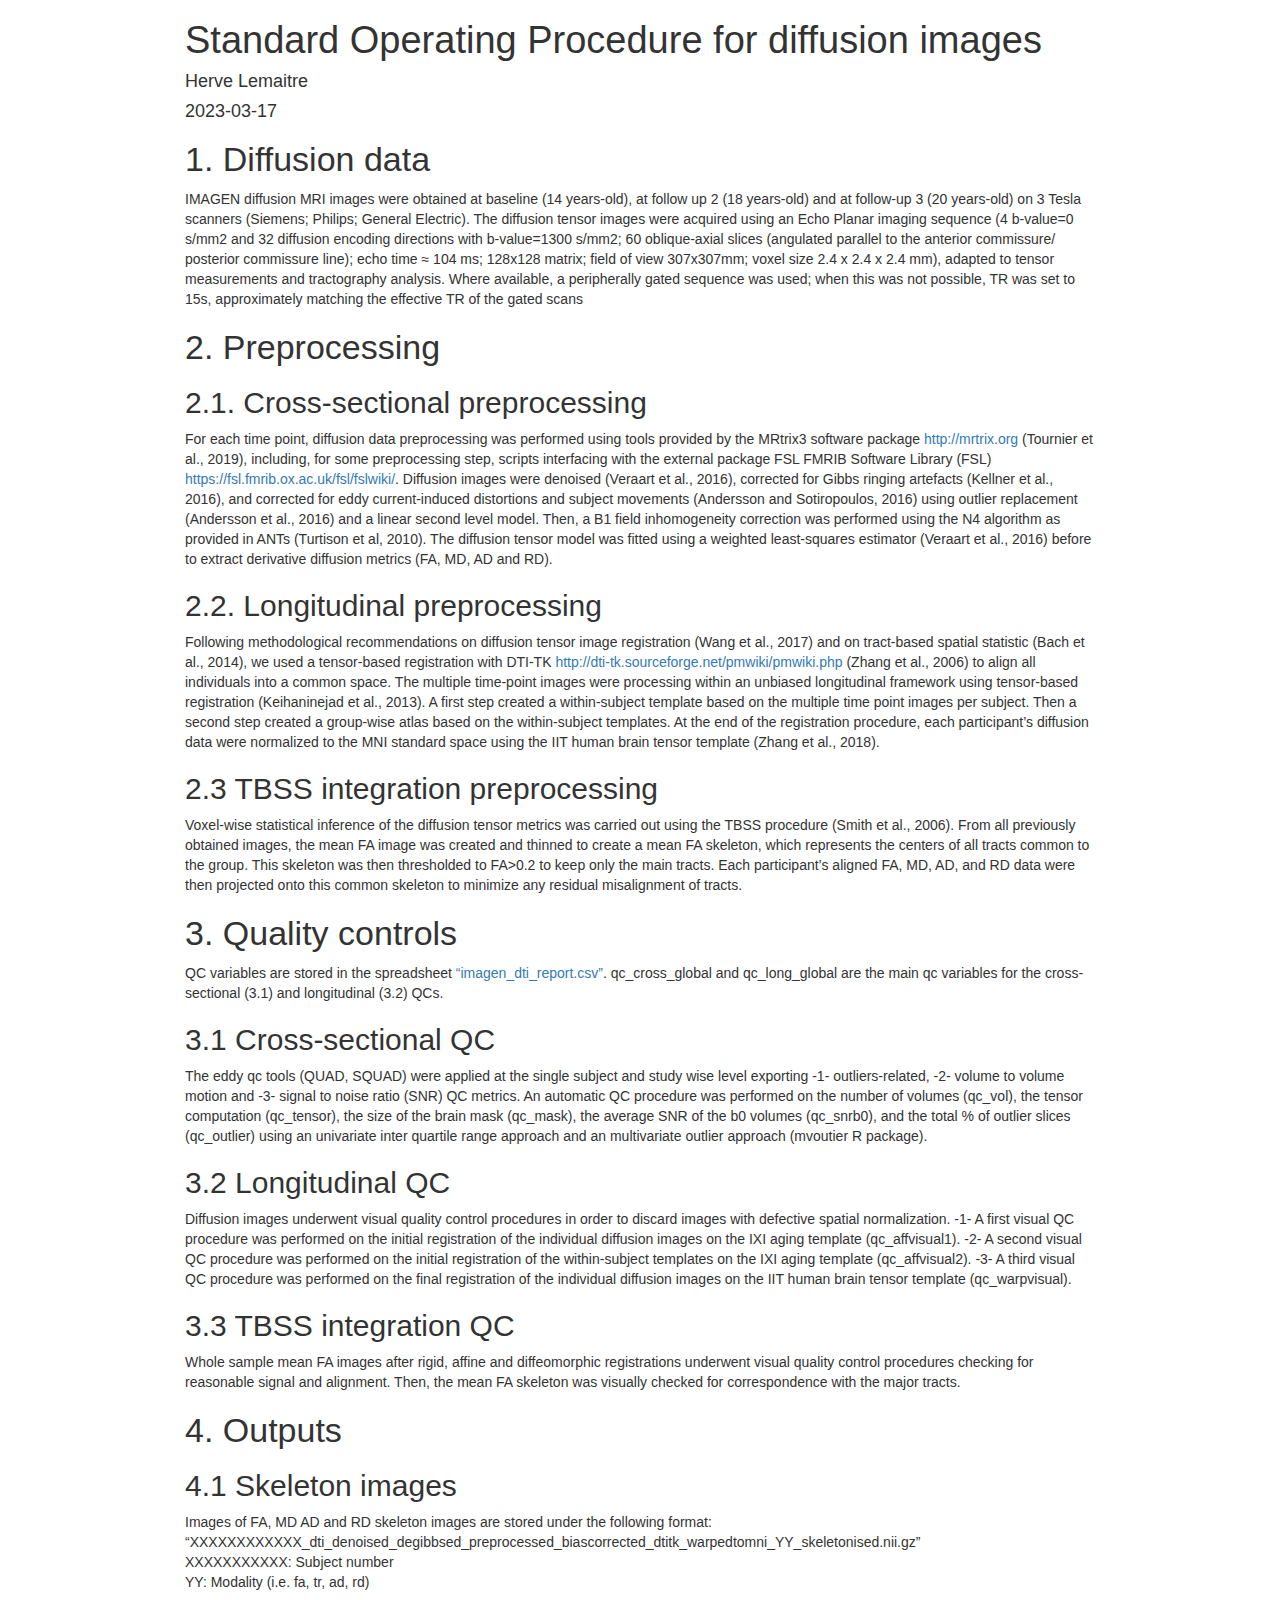
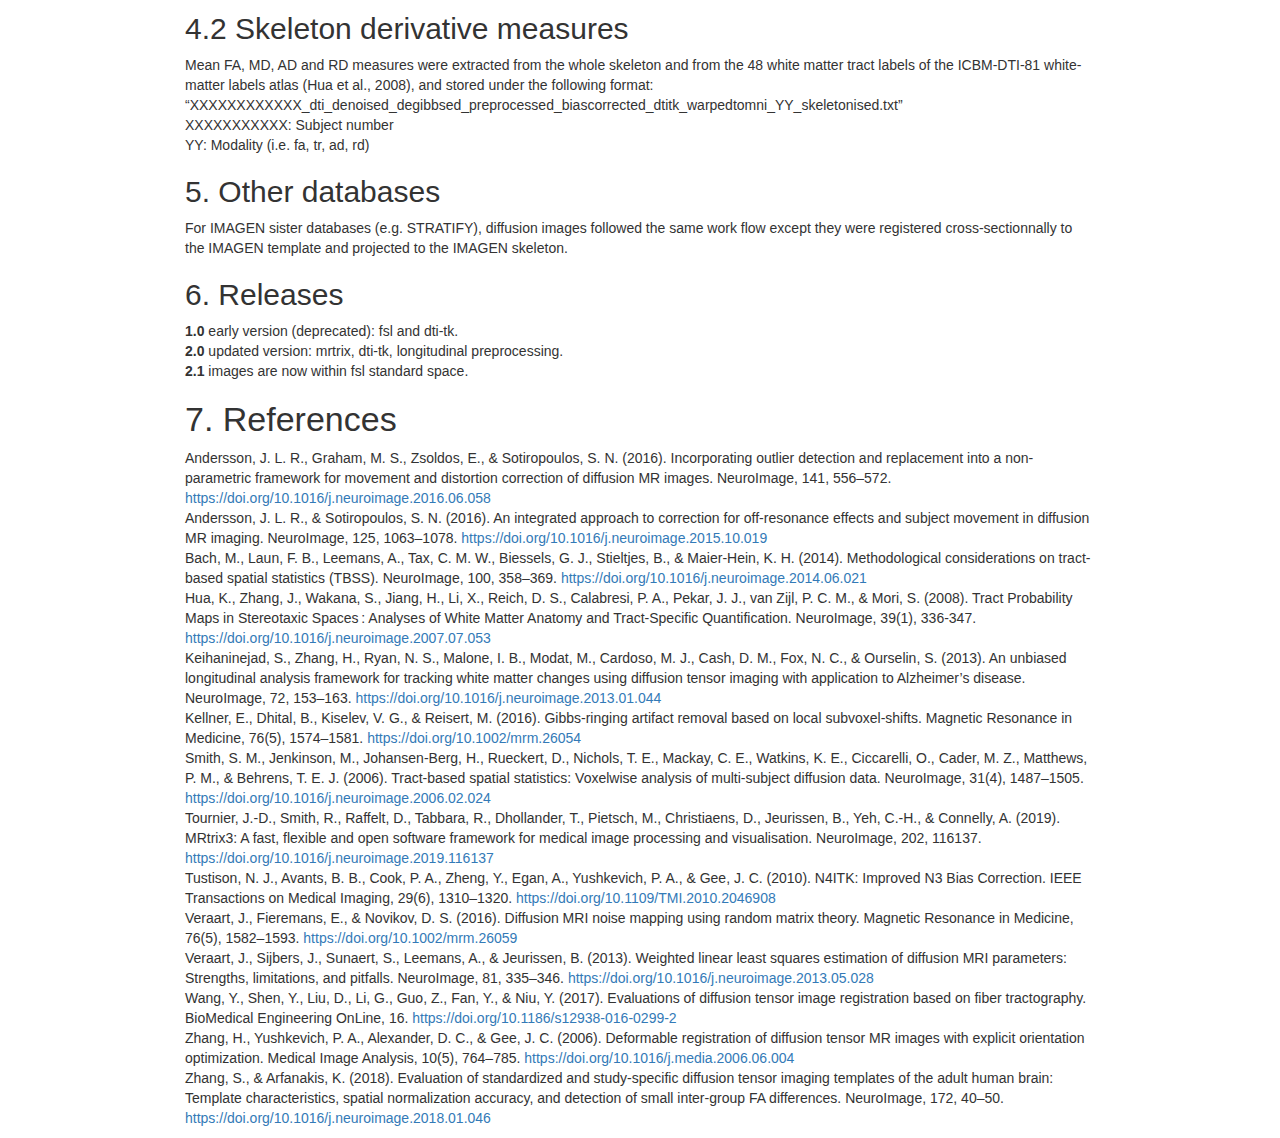
==== tbss_dti/sop_diffusion.html @ d64bf115 "add QC variables" ====
<!DOCTYPE html>

<html>

<head>

<meta charset="utf-8" />
<meta name="generator" content="pandoc" />
<meta http-equiv="X-UA-Compatible" content="IE=EDGE" />


<meta name="author" content="Herve Lemaitre" />

<meta name="date" content="2023-03-17" />

<title>Standard Operating Procedure for diffusion images</title>

<script src="[data-uri]"></script>
<script src="[data-uri]"></script>
<meta name="viewport" content="width=device-width, initial-scale=1" />
<link href="data:text/css,html%7Bfont%2Dfamily%3Asans%2Dserif%3B%2Dwebkit%2Dtext%2Dsize%2Dadjust%3A100%25%3B%2Dms%2Dtext%2Dsize%2Dadjust%3A100%25%7Dbody%7Bmargin%3A0%7Darticle%2Caside%2Cdetails%2Cfigcaption%2Cfigure%2Cfooter%2Cheader%2Chgroup%2Cmain%2Cmenu%2Cnav%2Csection%2Csummary%7Bdisplay%3Ablock%7Daudio%2Ccanvas%2Cprogress%2Cvideo%7Bdisplay%3Ainline%2Dblock%3Bvertical%2Dalign%3Abaseline%7Daudio%3Anot%28%5Bcontrols%5D%29%7Bdisplay%3Anone%3Bheight%3A0%7D%5Bhidden%5D%2Ctemplate%7Bdisplay%3Anone%7Da%7Bbackground%2Dcolor%3Atransparent%7Da%3Aactive%2Ca%3Ahover%7Boutline%3A0%7Dabbr%5Btitle%5D%7Bborder%2Dbottom%3A1px%20dotted%7Db%2Cstrong%7Bfont%2Dweight%3A700%7Ddfn%7Bfont%2Dstyle%3Aitalic%7Dh1%7Bmargin%3A%2E67em%200%3Bfont%2Dsize%3A2em%7Dmark%7Bcolor%3A%23000%3Bbackground%3A%23ff0%7Dsmall%7Bfont%2Dsize%3A80%25%7Dsub%2Csup%7Bposition%3Arelative%3Bfont%2Dsize%3A75%25%3Bline%2Dheight%3A0%3Bvertical%2Dalign%3Abaseline%7Dsup%7Btop%3A%2D%2E5em%7Dsub%7Bbottom%3A%2D%2E25em%7Dimg%7Bborder%3A0%7Dsvg%3Anot%28%3Aroot%29%7Boverflow%3Ahidden%7Dfigure%7Bmargin%3A1em%2040px%7Dhr%7Bheight%3A0%3B%2Dwebkit%2Dbox%2Dsizing%3Acontent%2Dbox%3B%2Dmoz%2Dbox%2Dsizing%3Acontent%2Dbox%3Bbox%2Dsizing%3Acontent%2Dbox%7Dpre%7Boverflow%3Aauto%7Dcode%2Ckbd%2Cpre%2Csamp%7Bfont%2Dfamily%3Amonospace%2Cmonospace%3Bfont%2Dsize%3A1em%7Dbutton%2Cinput%2Coptgroup%2Cselect%2Ctextarea%7Bmargin%3A0%3Bfont%3Ainherit%3Bcolor%3Ainherit%7Dbutton%7Boverflow%3Avisible%7Dbutton%2Cselect%7Btext%2Dtransform%3Anone%7Dbutton%2Chtml%20input%5Btype%3Dbutton%5D%2Cinput%5Btype%3Dreset%5D%2Cinput%5Btype%3Dsubmit%5D%7B%2Dwebkit%2Dappearance%3Abutton%3Bcursor%3Apointer%7Dbutton%5Bdisabled%5D%2Chtml%20input%5Bdisabled%5D%7Bcursor%3Adefault%7Dbutton%3A%3A%2Dmoz%2Dfocus%2Dinner%2Cinput%3A%3A%2Dmoz%2Dfocus%2Dinner%7Bpadding%3A0%3Bborder%3A0%7Dinput%7Bline%2Dheight%3Anormal%7Dinput%5Btype%3Dcheckbox%5D%2Cinput%5Btype%3Dradio%5D%7B%2Dwebkit%2Dbox%2Dsizing%3Aborder%2Dbox%3B%2Dmoz%2Dbox%2Dsizing%3Aborder%2Dbox%3Bbox%2Dsizing%3Aborder%2Dbox%3Bpadding%3A0%7Dinput%5Btype%3Dnumber%5D%3A%3A%2Dwebkit%2Dinner%2Dspin%2Dbutton%2Cinput%5Btype%3Dnumber%5D%3A%3A%2Dwebkit%2Douter%2Dspin%2Dbutton%7Bheight%3Aauto%7Dinput%5Btype%3Dsearch%5D%7B%2Dwebkit%2Dbox%2Dsizing%3Acontent%2Dbox%3B%2Dmoz%2Dbox%2Dsizing%3Acontent%2Dbox%3Bbox%2Dsizing%3Acontent%2Dbox%3B%2Dwebkit%2Dappearance%3Atextfield%7Dinput%5Btype%3Dsearch%5D%3A%3A%2Dwebkit%2Dsearch%2Dcancel%2Dbutton%2Cinput%5Btype%3Dsearch%5D%3A%3A%2Dwebkit%2Dsearch%2Ddecoration%7B%2Dwebkit%2Dappearance%3Anone%7Dfieldset%7Bpadding%3A%2E35em%20%2E625em%20%2E75em%3Bmargin%3A0%202px%3Bborder%3A1px%20solid%20silver%7Dlegend%7Bpadding%3A0%3Bborder%3A0%7Dtextarea%7Boverflow%3Aauto%7Doptgroup%7Bfont%2Dweight%3A700%7Dtable%7Bborder%2Dspacing%3A0%3Bborder%2Dcollapse%3Acollapse%7Dtd%2Cth%7Bpadding%3A0%7D%40media%20print%7B%2A%2C%3Aafter%2C%3Abefore%7Bcolor%3A%23000%21important%3Btext%2Dshadow%3Anone%21important%3Bbackground%3A0%200%21important%3B%2Dwebkit%2Dbox%2Dshadow%3Anone%21important%3Bbox%2Dshadow%3Anone%21important%7Da%2Ca%3Avisited%7Btext%2Ddecoration%3Aunderline%7Da%5Bhref%5D%3Aafter%7Bcontent%3A%22%20%28%22%20attr%28href%29%20%22%29%22%7Dabbr%5Btitle%5D%3Aafter%7Bcontent%3A%22%20%28%22%20attr%28title%29%20%22%29%22%7Da%5Bhref%5E%3D%22javascript%3A%22%5D%3Aafter%2Ca%5Bhref%5E%3D%22%23%22%5D%3Aafter%7Bcontent%3A%22%22%7Dblockquote%2Cpre%7Bborder%3A1px%20solid%20%23999%3Bpage%2Dbreak%2Dinside%3Aavoid%7Dthead%7Bdisplay%3Atable%2Dheader%2Dgroup%7Dimg%2Ctr%7Bpage%2Dbreak%2Dinside%3Aavoid%7Dimg%7Bmax%2Dwidth%3A100%25%21important%7Dh2%2Ch3%2Cp%7Borphans%3A3%3Bwidows%3A3%7Dh2%2Ch3%7Bpage%2Dbreak%2Dafter%3Aavoid%7D%2Enavbar%7Bdisplay%3Anone%7D%2Ebtn%3E%2Ecaret%2C%2Edropup%3E%2Ebtn%3E%2Ecaret%7Bborder%2Dtop%2Dcolor%3A%23000%21important%7D%2Elabel%7Bborder%3A1px%20solid%20%23000%7D%2Etable%7Bborder%2Dcollapse%3Acollapse%21important%7D%2Etable%20td%2C%2Etable%20th%7Bbackground%2Dcolor%3A%23fff%21important%7D%2Etable%2Dbordered%20td%2C%2Etable%2Dbordered%20th%7Bborder%3A1px%20solid%20%23ddd%21important%7D%7D%40font%2Dface%7Bfont%2Dfamily%3A%27Glyphicons%20Halflings%27%3Bsrc%3Aurl%28data%3Aapplication%2Fvnd%2Ems%2Dfontobject%3Bbase64%2Cn04AAEFNAAACAAIABAAAAAAABQAAAAAAAAABAJABAAAEAExQAAAAAAAAAAIAAAAAAAAAAAEAAAAAAAAAJxJ%[base64]%2FSEdmjKHUbyow8ATBE40IvWA3vTu8LiABDQ%2BpexwUMcm1SMnNryctQSiI1K5ZnbOlXKmnVV5YvRe6RnNMFNCOs1KNVpn6yZhCJkRtVRNzEufeIq7HgSrcx4S8h%2Fv4vnrrKc6oCNxmSk2uKlZQHBii6iKFoH0746ThvkO1kJHlxjrkxs%2BLWORaDQBEtiYJIR5IB9Bi1UyL4Rmr0BNigNkMzlKQmnofBHviqVzUxwdMb3NdCn69hy%2BpRYVKGVS%2F1tnsqv4LL7wCCPZZAZPT4aCShHjHJVNuXbmMrY5LeQaGnvAkXlVrJgKRAUdFjrWEah9XebPeQMj7KS7DIBAFt8ycgC5PLGUOHSE3ErGZCiViNLL5ZARfywnCoZaKQCu6NuFX42AEeKtKUGnr%2FCm2Cy8tpFhBPMW5Fxi4Qm4TkDWh4IWFDClhU2hRWosUWqcKLlgyXB%2BlSHaWaHiWlBAR8SeSgSPCQxdVQgzUixWKSTrIQEbU94viDctkvX%2BVSjJuUmV8L4CXShI11esnp0pjWNZIyxKHS4wVQ2ime1P4RnhvGw0aDN1OLAXGERsB7buFpFGGBAre4QEQR0HOIO5oYH305G%2BKspT%2FFupEGGafCCwxSe6ZUa%2B073rXHnNdVXE6eWvibUS27XtRzkH838mYLMBmYysZTM0EM3A1fbpCBYFccN1B%2FEnCYu%2FTgCGmr7bMh8GfYL%2BBfcLvB0gRagC09w9elfldaIy%2FhNCBLRgBgtCC7jAF63wLSMAfbfAlEggYU0bUA7ACCJmTDpEmJtI78w4%2FBO7dN7JR7J7ZvbYaUbaILSQsRBiF3HGk5fEg6p9unwLvn98r%2BvnsV%2B372uf1xBLq4qU%2F45fTuqaAP%2BpssmCCCTF0mhEow8ZXZOS8D7Q85JsxZ%2BAzok7B7O%2Ff6J8AzYBySZQB%2FQHYUSA%2BEeQhEWiS6AIQzgcsDiER4MjgMBAWDV4AgQ3g1eBgIdweCQmCjJEMkJ%2BPKRWyFHHmg1Wi%2F6xzUgA0LREoKJChwnQa9B%2B5RQZRB3IlBlkAnxyQNaANwHMowzlYSMCBgnbpzvqpl0iTJNCQidDI9ZrSYNIRBhHtUa5YHMHxyGEik9hDE0AKj72AbTCaxtHPUaKZdAZSnQTyjGqGLsmBStCejApUhg4uBMU6mATujEl%2BKdDPbI6Ag4vLr%2BhjY6lbjBeoLKnZl0UZgRX8gTySOeynZVz1wOq7e1hFGYIq%2BMhrGxDLak0PrwYzSXtcuyhXEhwOYofiW%2BEcI%2Fjw8P6IY6ed%2BetAbuqKp5QIapT77LnAe505lMuqL79a0ut4rWexzFttsOsLDy7zvtQzcq3U1qabe7tB0wHWVXji%2BzDbo8x8HyIRUbXnwUcklFv51fvTymiV%2BMXLSmGH9d9%2BaXpD5X6lao41anWGig7IwIdnoBY2ht%2FpO9mClLo4NdXHAsefqWUKlXJkbqPOFhMoR4aiA1BXqhRNbB2Xwi%2B7u%2FjpAoOpKJ0UX24EsrzMfHXViakCNcKjBxuQX8BO0ZqjJ3xXzf%2B61t2VXOSgJ8xu65QKgtN6FibPmPYsXbJRHHqbgATcSZxBqGiDiU4NNNsYBsKD0MIP%2FOfKnlk%2FLkaid%[base64]%2FgFtuW0wR4cgd%2BZKesSV7QkNE2kw6AV4hoIuC02LGmTomyf8PiO6CZzOTLTPQ%2BHW06H%2Btx%2BbQ8LmDYg1pTFrp2oJXgkZTyeRJZM0C8aE2LpFrNVDuhARsN543%2FFV6klQ6Tv1OoZGXLv0igKrl%2FCmJxRmX7JJbJ998VSIPQRyDBICzl4JJlYHbdql30NvYcOuZ7a10uWRrgoieOdgIm4rlq6vNOQBuqESLbXG5lzdJGHw2m0sDYmODXbYGTfSTGRKpssTO95fothJCjUGQgEL4yKoGAF%2F0SrpUDNn8CBgBcSDQByAeNkCXp4S4Ro2Xh4OeaGRgR66PVOsU8bc6TR5%[base64]%2F1SgRCJ1dk4UdBT7OoyuNgLs0oCd8RnrEIb6QdMxT2QjD4zMrJkfgx5aDMcA4orsTtKCqWb%2FVeyceqa5OGSmB28YwH4rFbkQaLoUN8OQQYnD3w2eXpI4ScQfbCUZiJ4yMOIKLyyTc7BQ4uXUw6Ee6%2FxM%2B4Y67ngNBknxIPwuppgIhFcwJyr6EIj%2BLzNj%2FmfR2vhhRlx0BILZoAYruF0caWQ7YxO66UmeguDREAFHYuC7HJviRgVO6ruJH59h%2FC%2FPkgSle8xNzZJULLWq9JMDTE2fjGE146a1Us6PZDGYle6ldWRqn%2FpdpgHKNGrGIdkRK%2BKPETT9nKT6kLyDI8xd9A1FgWmXWRAIHwZ37WyZHOVyCadJEmMVz0MadMjDrPho%2BEIochkVC2xgGiwwsQ6DMv2P7UXqT4x7CdcYGId2BJQQa85EQKmCmwcRejQ9Bm4oATENFPkxPXILHpMPUyWTI5rjNOsIlmEeMbcOCEqInpXACYQ9DDxmFo9vcmsDblcMtg4tqBerNngkIKaFJmrQAPnq1dEzsMXcwjcHdfdCibcAxxA%2Bq%2Fj9m3LM%2FO7WJka4tSidVCjsvo2lQ%2F2ewyoYyXwAYyr2PlRoR5MpgVmSUIrM3PQxXPbgjBOaDQFIyFMJvx3Pc5RSYj12ySVF9fwFPQu2e2KWVoL9q3Ayv3IzpGHUdvdPdrNUdicjsTQ2ISy7QU3DrEytIjvbzJnAkmANXjAFERA0MUoPF3%2F5KFmW14bBNOhwircYgMqoDpUMcDtCmBE82QM2YtdjVLB4kBuKho%2FbcwQdeboqfQartuU3CsCf%2BcXkgYAqp%2F0Ee3RorAZt0AvvOCSI4JICIlGlsV0bsSid%2FNIEALAAzb6HAgyWHBps6xAOwkJIGcB82CxRQq4sJf3FzA70A%2BTRqcqjEMETCoez3mkPcpnoALs0ugJY8kQwrC%[base64]%2FWDHA60cYFaI%2FPjpzquUqdaYGcIq%2BmLez3WLFFCtNBN2QJcrlcoELgiPku5R5dSlJFaCEqEZle1AQzAKC%2B1SotMcBNyQUFuRHRF6OlimSBgjZeTBCwLyc6A%2BP%2FoFRchXTz5ADknYJHxzrJ5pGuIKRQISU6WyKTBBjD8WozmVYWIsto1AS5rxzKlvJu4E%2FvwOiKxRtCWsDM%2BeTHUrmwrCK5BIfMzGkD%2B0Fk5LzBs0jMYXktNDblB06LMNJ09U8pzSLmo14MS0OMjcdrZ31pyQqxJJpRImlSvfYAK8inkYU52QY2FPEVsjoWewpwhRp5yAuNpkqhdb7ku9Seefl2D0B8SMTFD90xi4CSOwwZy9IKkpMtI3FmFUg3%2FkFutpQGNc3pCR7gvC4sgwbupDu3DyEN%2BW6YGLNM21jpB49irxy9BSlHrVDlnihGKHwPrbVFtc%2Bh1rVQKZduxIyojccZIIcOCmhEnC7UkY68WXKQgLi2JCDQkQWJRQuk60hZp0D3rtCTINSeY9Ej2kIKYfGxwOs4j9qMM7fYZiipzgcf7TamnehqdhsiMiCawXnz4xAbyCkLAx5EGbo3Ax1u3dUIKnTxIaxwQTHehPl3V491H0%2BbC5zgpGz7Io%2BmjdhKlPJ01EeMpM7UsRJMi1nGjmJg35i6bQBAAxjO%2FENJubU2mg3ONySEoWklCwdABETcs7ck3jgiuU9pcKKpbgn%2B3YlzV1FzIkB6pmEDOSSyDfPPlQskznctFji0kpgZjW5RZe6x9kYT4KJcXg0bNiCyif%2BpZACCyRMmYsfiKmN9tSO65F0R2OO6ytlEhY5Sj6uRKfFxw0ijJaAx%2Fk3QgnAFSq27%2F2i4GEBA%2BUvTJKK%2F9eISNvG46Em5RZfjTYLdeD8kdXHyrwId%2FDQZUaMCY4gGbke2C8vfjgV%2FY9kkRQOJIn%2FxM9INZSpiBnqX0Q9GlQPpPKAyO5y%2BW5NMPSRdBCUlmuxl40ZfMCnf2Cp044uI9WLFtCi4YVxKjuRCOBWIb4XbIsGdbo4qtMQnNOQz4XDSui7W%2FN6l54qOynCqD3DpWQ%2BmpD7C40D8BZEWGJX3tlAaZBMj1yjvDYKwCJBa201u6nBKE5UE%2B7QSEhCwrXfbRZylAaAkplhBWX50dumrElePyNMRYUrC99UmcSSNgImhFhDI4BXjMtiqkgizUGCrZ8iwFxU6fQ8GEHCFdLewwxYWxgScAYMdMLmcZR6b7rZl95eQVDGVoUKcRMM1ixXQtXNkBETZkVVPg8LoSrdetHzkuM7DjZRHP02tCxA1fmkXKF3VzfN1pc1cv%2F8lbTIkkYpqKM9VOhp65ktYk%2BQ46myFWBapDfyWUCnsnI00QTBQmuFjMZTcd0V2NQ768Fhpby04k2IzNR1wKabuGJqYWwSly6ocMFGTeeI%2BejsWDYgEvr66QgqdcIbFYDNgsm0x9UHY6SCd5%2B7tpsLpKdvhahIDyYmEJQCqMqtCF6UlrE5GXRmbu%[base64]%2FiOmsLtHSWNUWEGk9hScMPShasUA1AcHOtRZlqMeQ0OzYS9vQvYUjOLrzP07BUAFikcJNMi7gIxEw4pL1G54TcmmmoAQ5s7TGWErJZ2Io4yQ0ljRYhL8H5e62oDtLF8aDpnIvZ5R3GWJyAugdiiJW9hQAVTsnCBHhwu7rkBlBX6r3b7ejEY0k5GGeyKv66v%2B6dg7mcJTrWHbtMywbedYqCQ0FPwoytmSWsL8WTtChZCKKzEF7vP6De4x2BJkkniMgSdWhbeBSLtJZR9CTHetK1xb34AYIJ37OegYIoPVbXgJ%2FqDQK%2BbfCtxQRVKQu77WzOoM6SGL7MaZwCGJVk46aImai9fmam%2BWpHG%2B0BtQPWUgZ7RIAlPq6lkECUhZQ2gqWkMYKcYMYaIc4gYCDFHYa2d1nzp3%2BJ1eCBay8IYZ0wQRKGAqvCuZ%2FUgbQPyllosq%2BXtfKIZOzmeJqRazpmmoP%2F76YfkjzV2NlXTDSBYB04SVlNQsFTbGPk1t%2FI4Jktu0XSgifO2ozFOiwd%2F0SssJDn0dn4xqk4GDTTKX73%2FwQyBLdqgJ%2BWx6AQaba3BA9CKEzjtQYIfAsiYamapq80LAamYjinlKXUkxdpIDk0puXUEYzSalfRibAeDAKpNiqQ0FTwoxuGYzRnisyTotdVTclis1LHRQCy%2FqqL8oUaQzWRxilq5Mi0IJGtMY02cGLD69vGjkj3p6pGePKI8bkBv5evq8SjjyU04vJR2cQXQwSJyoinDsUJHCQ50jrFTT7yRdbdYQMB3MYCb6uBzJ9ewhXYPAIZSXfeEQBZZ3GPN3Nbhh%2FwkvAJLXnQMdi5NYYZ5GHE400GS5rXkOZSQsdZgIbzRnF9ueLnsfQ47wHAsirITnTlkCcuWWIUhJSbpM3wWhXNHvt2xUsKKMpdBSbJnBMcihkoDqAd1Zml%2FR4yrzow1Q2A5G%2Bkzo%2FRhRxQS2lCSDRV8LlYLBOOoo1bF4jwJAwKMK1tWLHlu9i0j4Ig8qVm6wE1DxXwAwQwsaBWUg2pOOol2dHxyt6npwJEdLDDVYyRc2D0HbcbLUJQj8gPevQBUBOUHXPrsAPBERICpnYESeu2OHotpXQxRGlCCtLdIsu23MhZVEoJg8Qumj%2FUMMc34IBqTKLDTp76WzL%2FdMjCxK7MjhiGjeYAC%2Fkj%2FjY%2FRde7hpSM1xChrog6yZ7OWTuD56xBJnGFE%2BpT2ElSyCnJcwVzCjkqeNLfMEJqKW0G7OFIp0G%2B9mh50I9o8k1tpCY0xYqFNIALgIfc2me4n1bmJnRZ89oepgLPT0NTMLNZsvSCZAc3TXaNB07vail36%2FdBySis4m9%2FDR8izaLJW6bWCkVgm5T%2Bius3ZXq4xI%2BGnbveLbdRwF2mNtsrE0JjYc1AXknCOrLSu7Te%2Fr4dPYMCl5qtiHNTn%2BTPbh1jCBHH%2BdMJNhwNgs3nT%2BOhQoQ0vYif56BMG6WowAcHR3DjQolxLzyVekHj00PBAaW7IIAF1EF%2BuRIWyXjQMAs2chdpaKPNaB%2BkSezYt0%2BCA04sOg5vx8Fr7Ofa9sUv87h7SLAUFSzbetCCZ9pmyLt6l6%2FTzoA1%2FZBG9bIUVHLAbi%2FkdBFgYGyGwRQGBpkqCEg2ah9UD6EedEcEL3j4y0BQQCiExEnocA3SZboh%2Bepgd3YsOkHskZwPuQ5OoyA0fTA5AXrHcUOQF%2BzkJHIA7PwCDk1gGVmGUZSSoPhNf%2BTklauz98QofOlCIQ%2FtCD4dosHYPqtPCXB3agggQQIqQJsSkB%2Bqn0rkQ1toJjON%2FOtCIB9RYv3PqRA4C4U68ZMlZn6BdgEvi2ziU%2BTQ6NIw3ej%2BAtDwMGEZk7e2IjxUWKdAxyaw9OCwSmeADTPPleyk6UhGDNXQb%2B%2BW6Uk4q6F7%2Frg6WVTo82IoCxSIsFDrav4EPHphD3u4hR53WKVvYZUwNCCeM4PMBWzK%2BEfIthZOkuAwPo5C5jgoZgn6dUdvx5rIDmd58cXXdKNfw3l%2BwM2UjgrDJeQHhbD7HW2QDoZMCujgIUkk5Fg8VCsdyjOtnGRx8wgKRPZN5dR0zPUyfGZFVihbFRniXZFOZGKPnEQzU3AnD1KfR6weHW2XS6KbPJxUkOTZsAB9vTVp3Le1F8q5l%2BDMcLiIq78jxAImD2pGFw0VHfRatScGlK6SMu8leTmhUSMy8Uhdd6xBiH3Gdman4tjQGLboJfqz6fL2WKHTmrfsKZRYX6BTDjDldKMosaSTLdQS7oDisJNqAUhw1PfTlnacCO8vl8706Km1FROgLDmudzxg%2BEWTiArtHgLsRrAXYWdB0NmToNCJdKm0KWycZQqb%2BMw76Qy29iQ5up%2FX7oyw8QZ75kP5F6iJAJz6KCmqxz8fEa%2FxnsMYcIO%2FvEkGRuMckhr4rIeLrKaXnmIzlNLxbFspOphkcnJdnz%2FChp%2FVlpj2P7jJQmQRwGnltkTV5dbF9fE3%2FfxoSqTROgq9wFUlbuYzYcasE0ouzBo%2BdDCDzxKAfhbAZYxQiHrLzV2iVexnDX%2FQnT1fsT%2Fxuhu1ui5qIytgbGmRoQkeQooO8eJNNZsf0iALur8QxZFH0nCMnjerYQqG1pIfjyVZWxhVRznmmfLG00BcBWJE6hzQWRyFknuJnXuk8A5FRDCulwrWASSNoBtR%2BCtGdkPwYN2o7DOw%2FVGlCZPusRBFXODQdUM5zeHDIVuAJBLqbO%2Ff9Qua%2BpDqEPk230Sob9lEZ8BHiCorjVghuI0lI4JDgHGRDD%2FprQ84B1pVGkIpVUAHCG%2Biz3Bn3qm2AVrYcYWhock4jso5%2BJ7HfHVj4WMIQdGctq3psBCVVzupQOEioBGA2Bk%2BUILT7%2BVoX5mdxxA5fS42gISQVi%2FHTzrgMxu0fY6hE1ocUwwbsbWcezrY2n6S8%2F6cxXkOH4prpmPuFoikTzY7T85C4T2XYlbxLglSv2uLCgFv8Quk%2FwdesUdWPeHYIH0R729JIisN9Apdd4eB10aqwXrPt%2BSu9mA8k8n1sjMwnfsfF2j3jMUzXepSHmZ%2FBfqXvzgUNQQWOXO8YEuFBh4QTYCkOAPxywpYu1VxiDyJmKVcmJPGWk%2Fgc3Pov02StyYDahwmzw3E1gYC9wkupyWfDqDSUMpCTH5e5N8B%2F%2FlHiMuIkTNw4USHrJU67bjXGqNav6PBuQSoqTxc8avHoGmvqNtXzIaoyMIQIiiUHIM64cXieouplhNYln7qgc4wBVAYR104kO%2BCvKqsg4yIUlFNThVUAKZxZt1XA34h3TCUUiXVkZ0w8Hh2R0Z5L0b4LZvPd%2Fp1gi%2F07h8qfwHrByuSxglc9cI4QIg2oqvC%2Fqm0i7tjPLTgDhoWTAKDO2ONW5oe%2B%2FeKB9vZB8K6C25yCZ9RFVMnb6NRdRjyVK57CHHSkJBfnM2%2Fj4ODUwRkqrtBBCrDsDpt8jhZdXoy%2F1BCqw3sSGhgGGy0a5Jw6BP%2FTExoCmNFYjZl248A0osgPyGEmRA%2BfAsqPVaNAfytu0vuQJ7rk3J4kTDTR2AlCHJ5cls26opZM4w3jMULh2YXKpcqGBtuleAlOZnaZGbD6DHzMd6i2oFeJ8z9XYmalg1Szd%2FocZDc1C7Y6vcALJz2lYnTXiWEr2wawtoR4g3jvWUU2Ngjd1cewtFzEvM1NiHZPeLlIXFbBPawxNgMwwAlyNSuGF3zizVeOoC9bag1qRAQKQE%2FEZBWC2J8mnXAN2aTBboZ7HewnObE8CwROudZHmUM5oZ%2FUgd%2FJZQK8lvAm43uDRAbyW8gZ%2BZGq0EVerVGUKUSm%2FIdn8AQHdR4m7bue88WBwft9mSCeMOt1ncBwziOmJYI2ZR7ewNMPiCugmSsE4EyQ%2BQATJG6qORMGd4snEzc6B4shPIo4G1T7PgSm8PY5eUkPdF8JZ0VBtadbHXoJgnEhZQaODPj2gpODKJY5Yp4DOsLBFxWbvXN755KWylJm%2BoOd4zEL9Hpubuy2gyyfxh8oEfFutnYWdfB8PdESLWYvSqbElP9qo3u6KTmkhoacDauMNNjj0oy40DFV7Ql0aZj77xfGl7TJNHnIwgqOkenruYYNo6h724%2BzUQ7%2BvkCpZB%2BpGA562hYQiDxHVWOq0oDQl%2FQsoiY%2BcuI7iWq%2FZIBtHcXJ7kks%2Bh2fCNUPA82BzjnqktNts%2BRLdk1VSu%2BtqEn7QZCCsvEqk6FkfiOYkrsw092J8jsfIuEKypNjLxrKA9kiA19mxBD2suxQKCzwXGws7kEJvlhUiV9tArLIdZW0IORcxEzdzKmjtFhsjKy%2F44XYXdI5noQoRcvjZ1RMPACRqYg2V1%2BOwOepcOknRLLFdYgTkT5UApt%2FJhLM3jeFYprZV%2BZow2g8fP%2BU68hkKFWJj2yBbKqsrp25xkZX1DAjUw52IMYWaOhab8Kp05VrdNftqwRrymWF4OQSjbdfzmRZirK8FMJELEgER2PHjEAN9pGfLhCUiTJFbd5LBkOBMaxLr%2FA1SY9dXFz4RjzoU9ExfJCmx%2FI9FKEGT3n2cmzl2X42L3Jh%2BAbQq6sA%2BSs1kitoa4TAYgKHaoybHUDJ51oETdeI%2F9ThSmjWGkyLi5QAGWhL0BG1UsTyRGRJOldKBrYJeB8ljLJHfATWTEQBXBDnQexOHTB%2BUn44zExFE4vLytcu5NwpWrUxO%2F0ZICUGM7hGABXym0V6ZvDST0E370St9MIWQOTWngeoQHUTdCJUP04spMBMS8LSker9cReVQkULFDIZDFPrhTzBl6sed9wcZQTbL%2BBDqMyaN3RJPh%2Fanbx%2BIv%2BqgQdAa3M9Z5JmvYlh4qop%2BHo1F1W5gbOE9YKLgAnWytXElU4G8GtW47lhgFE6gaSs%2Bgs37sFvi0PPVvA5dnCBgILTwoKd%2F%2BDoL9F6inlM7H4rOTzD79KJgKlZO%2FZgt22UsKhrAaXU5ZcLrAglTVKJEmNJvORGN1vqrcfSMizfpsgbIe9zno%2BgBoKVXgIL%2FVI8dB1O5o%2FR3Suez%2FgD7M781ShjKpIIORM%2FnxG%2BjjhhgPwsn2IoXsPGPqYHXA63zJ07M2GPEykQwJBYLK808qYxuIew4frk52nhCsnCYmXiR6CuapvE1IwRB4%2FQftDbEn%2BAucIr1oxrLabRj9q4ae0%2BfXkHnteAJwXRbVkR0mctVSwEbqhJiMSZUp9DNbEDMmjX22m3ABpkrPQQTP3S1sib5pD2VRKRd%2BeNAjLYyT0hGrdjWJZy24OYXRoWQAIhGBZRxuBFMjjZQhpgrWo8SiFYbojcHO8V5DyscJpLTHyx9Fimassyo5U6WNtquUMYgccaHY5amgR3PQzq3ToNM5ABnoB9kuxsebqmYZm0R9qxJbFXCQ1UPyFIbxoUraTJFDpCk0Wk9GaYJKz%2F6oHwEP0Q14lMtlddQsOAU9zlYdMVHiT7RQP3XCmWYDcHCGbVRHGnHuwzScA0BaSBOGkz3lM8CArjrBsyEoV6Ys4qgDK3ykQQPZ3hCRGNXQTNNXbEb6tDiTDLKOyMzRhCFT%2BmAUmiYbV3YQVqFVp9dorv%2BTsLeCykS2b5yyu8AV7IS9cxcL8z4Kfwp%2BxJyYLv1OsxQCZwTB4a8BZ%2F5EdxTBJthApqyfd9u3ifr%2FWILTqq5VqgwMT9SOxbSGWLQJUUWCVi4k9tho9nEsbUh7U6NUsLmkYFXOhZ0kmamaJLRNJzSj%2Fqn4Mso6zb6iLLBXoaZ6AqeWCjHQm2lztnejYYM2eubnpBdKVLORZhudH3JF1waBJKA9%2BW8EhMj3Kzf0L4vi4k6RoHh3Z5YgmSZmk6ns4fjScjAoL8GoOECgqgYEBYUGFVO4FUv4%2FYtowhEmTs0vrvlD%2FCrisnoBNDAcUi%2FteY7OctFlmARQzjOItrrlKuPO6E2Ox93L4O%2F4DcgV%2FdZ7qR3VBwVQxP1GCieA4RIpweYJ5FoYrHxqRBdJjnqbsikA2Ictbb8vE1GYIo9dacK0REgDX4smy6GAkxlH1yCGGsk%2BtgiDhNKuKu3yNrMdxafmKTF632F8Vx4BNK57GvlFisrkjN9WDAtjsWA0ENT2e2nETUb%2Fn7qwhvGnrHuf5bX6Vh%2Fn3xffU3PeHdR%2BFA92i6ufT3AlyAREoNDh6chiMWTvjKjHDeRhOa9YkOQRq1vQXEMppAQVwHCuIcV2g5rBn6GmZZpTR7vnSD6ZmhdSl176gqKTXu5E%2BYbfL0adwNtHP7dT7t7b46DVZIkzaRJOM%2BS6KcrzYVg%2BT3wSRFRQashjfU18NutrKa%2F7PXbtuJvpIjbgPeqd%2BpjmRw6YKpnANFSQcpzTZgpSNJ6J7uiagAbir%2F8tNXJ%2FOsOnRh6iuIexxrmkIneAgz8QoLmiaJ8sLQrELVK2yn3wOHp57BAZJhDZjTBzyoRAuuZ4eoxHruY1pSb7qq79cIeAdOwin4GdgMeIMHeG%2BFZWYaiUQQyC5b50zKjYw97dFjAeY2I4Bnl105Iku1y0lMA1ZHolLx19uZnRdILcXKlZGQx%2FGdEqSsMRU1BIrFqRcV1qQOOHyxOLXEGcbRtAEsuAC2V4K3p5mFJ22IDWaEkk9ttf5Izb2LkD1MnrSwztXmmD%2FQi%2FEmVEFBfiKGmftsPwVaIoZanlKndMZsIBOskFYpDOq3QUs9aSbAAtL5Dbokus2G4%2FasthNMK5UQKCOhU97oaOYNGsTah%2BjfCKsZnTRn5TbhFX8ghg8CBYt%2FBjeYYYUrtUZ5jVij%2Fop7V5SsbA4mYTOwZ46hqdpbB6Qvq3AS2HHNkC15pTDIcDNGsMPXaBidXYPHc6PJAkRh29Vx8KcgX46LoUQBhRM%2B3SW6Opll%2FwgxxsPgKJKzr5QCmwkUxNbeg6Wj34SUnEzOemSuvS2OetRCO8Tyy%2BQbSKVJcqkia%2BGvDefFwMOmgnD7h81TUtMn%2BmRpyJJ349HhAnoWFTejhpYTL9G8N2nVg1qkXBeoS9Nw2fB27t7trm7d%2FQK7Cr4uoCeOQ7%2F8JfKT77KiDzLImESHw%2F0wf73QeHu74hxv7uihi4fTX%2BXEwAyQG3264dwv17aJ5N335Vt9sdrAXhPOAv8JFvzqyYXwfx8WYJaef1gMl98JRFyl5Mv5Uo%2FoVH5ww5OzLFsiTPDns7fS6EURSSWd%2F92BxMYQ8sBaH%2Bj%2BwthQPdVgDGpTfi%2BJQIWMD8xKqULliRH01rTeyF8x8q%2FGBEEEBrAJMPf25UQwi0b8tmqRXY7kIvNkzrkvRWLnxoGYEJsz8u4oOyMp8cHyaybb1HdMCaLApUE%2B%2F7xLIZGP6H9xuSEXp1zLIdjk5nBaMuV%2FyTDRRP8Y2ww5RO6d2D94o%2B6ucWIqUAvgHIHXhZsmDhjVLczmZ3ca0Cb3PpKwt2UtHVQ0BgFJsqqTsnzZPlKahRUkEu4qmkJt%2Bkqdae76ViWe3STan69yaF9%2BfESD2lcQshLHWVu4ovItXxO69bqC5p1nZLvI8NdQB9s9UNaJGlQ5mG947ipdDA0eTIw%2FA1zEdjWquIsQXXGIVEH0thC5M%2BW9pZe7IhAVnPJkYCCXN5a32HjN6nsvokEqRS44tGIs7s2LVTvcrHAF%2BRVmI8L4HUYk4x%2B67AxSMJKqCg8zrGOgvK9kNMdDrNiUtSWuHFpC8%2Fp5qIQrEo%2FH%2B1l%2F0cAwQ2nKmpWxKcMIuHY44Y6DlkpO48tRuUGBWT0FyHwSKO72Ud%2BtJUfdaZ4CWNijzZtlRa8%2BCkmO%2FEwHYfPZFU%2FhzjFWH7vnzHRMo%2BaF9u8qHSAiEkA2HjoNQPEwHsDKOt6hOoK3Ce%2F%2B%2F9boMWDa44I6FrQhdgS7OnNaSzwxWKZMcyHi6LN4WC6sSj0qm2PSOGBTvDs%2FGWJS6SwEN%2FULwpb4LQo9fYjUfSXRwZkynUazlSpvX9e%2BG2zor8l%2BYaMxSEomDdLHGcD6YVQPegTaA74H8%2BV4WvJkFUrjMLGLlvSZQWvi8%2FQA7yzQ8GPno%2F%2F5SJHRP%2FOqKObPCo81s%2F%2B6WgLqykYpGAgQZhVDEBPXWgU%2FWzFZjKUhSFInufPRiMAUULC6T11yL45ZrRoB4DzOyJShKXaAJIBS9wzLYIoCEcJKQW8GVCx4fihqJ6mshBUXSw3wWVj3grrHQlGNGhIDNNzsxQ3M%2BGWn6ASobIWC%2BLbYOC6UpahVO13Zs2zOzZC8z7FmA05JhUGyBsF4tsG0drcggIFzgg%2Fkpf3%2BCnAXKiMgIE8Jk%2FMhpkc8DUJEUzDSnWlQFme3d0sHZDrg7LavtsEX3cHwjCYA17pMTfx8Ajw9hHscN67hyo%2BRJQ4458RmPywXykkVcW688oVUrQhahpPRvTWPnuI0B%2BSkQu7dCyvLRyFYlC1LG1gRCIvn3rwQeINzZQC2KXq31FaR9UmVV2QeGVqBHjmE%2BVMd3b1fhCynD0pQNhCG6%2FWCDbKPyE7NRQzL3BzQAJ0g09aUzcQA6mUp9iZFK6Sbp%2FYbHjo%2B%2B7%2FWj8S4YNa%2BZdqAw1hDrKWFXv9%2BzaXpf8ZTDSbiqsxnwN%2FCzK5tPkOr4tRh2kY3Bn9JtalbIOI4b3F7F1vPQMfoDcdxMS8CW9m%2FNCW%2FHILTUVWQIPiD0j1A6bo8vsv6P1hCESl2abrSJWDrq5sSzUpwoxaCU9FtJyYH4QFMxDBpkkBR6kn0LMPO%2B5EJ7Z6bCiRoPedRZ%2FP0SSdii7ZnPAtVwwHUidcdyspwncz5uq6vvm4IEDbJVLUFCn%2FLvIHfooUBTkFO130FC7CmmcrKdgDJcid9mvVzsDSibOoXtIf9k6ABle3PmIxejodc4aob0QKS432srrCMndbfD454q52V01G4q913mC5HOsTzWF4h2No1av1VbcUgWAqyoZl%2B11PoFYnNv2HwAODeNRkHj%2B8SF1fcvVBu6MrehHAZK1Gm69ICcTKizykHgGFx7QdowTVAsYEF2tVc0Z6wLryz2FI1sc5By2znJAAmINndoJiB4sfPdPrTC8RnkW7KRCwxC6YvXg5ahMlQuMpoCSXjOlBy0Kij%2BbsCYPbGp8BdCBiLmLSAkEQRaieWo1SYvZIKJGj9Ur%2FeWHjiB7SOVdqMAVmpBvfRiebsFjger7DC%2B8kRFGtNrTrnnGD2GAJb8rQCWkUPYHhwXsjNBSkE6lGWUj5QNhK0DMNM2l%2BkXRZ0KLZaGsFSIdQz%2FHXDxf3%2FTE30%2BDgBKWGWdxElyLccJfEpjsnszECNoDGZpdwdRgCixeg9L4EPhH%2BRptvRMVRaahu4cySjS3P5wxAUCPkmn%2BrhyASpmiTaiDeggaIxYBmtLZDDhiWIJaBgzfCsAGUF1Q1SFZYyXDt9skCaxJsxK2Ms65dmdp5WAZyxik%2FzbrTQk5KmgxCg%2Ff45L0jywebOWUYFJQAJia7XzCV0x89rpp%2Ff3AVWhSPyTanqmik2SkD8A3Ml4NhIGLAjBXtPShwKYfi2eXtrDuKLk4QlSyTw1ftXgwqA2jUuopDl%2B5tfUWZNwBpEPXghzbBggYCw%2Fdhy0ntds2yeHCDKkF%2FYxQjNIL%2FF%2F37jLPHCKBO9ibwYCmuxImIo0ijV2Wbg3kSN2psoe8IsABv3RNFaF9uMyCtCYtqcD%2BqNOhwMlfARQUdJ2tUX%2BMNJqOwIciWalZsmEjt07tfa8ma4cji9sqz%2BQ9hWfmMoKEbIHPOQORbhQRHIsrTYlnVTNvcq1imqmmPDdVDkJgRcTgB8Sb6epCQVmFZe%2BjGDiNJQLWnfx%2BdrTKYjm0G8yH0ZAGMWzEJhUEQ4Maimgf%2Fbkvo8PLVBsZl152y5S8%2BHRDfZIMCbYZ1WDp4yrdchOJw8k6R%2B%2F2pHmydK4NIK2PHdFPHtoLmHxRDwLFb7eB%2BM4zNZcB9NrAgjVyzLM7xyYSY13ykWfIEEd2n5%2FiYp3ZdrCf7fL%2Ben%2BsIJu2W7E30MrAgZBD1rAAbZHPgeAMtKCg3NpSpYQUDWJu9bT3V7tOKv%2BNRiJc8JAKqqgCA%2FPNRBR7ChpiEulyQApMK1AyqcWnpSOmYh6yLiWkGJ2mklCSPIqN7UypWj3dGi5MvsHQ87MrB4VFgypJaFriaHivwcHIpmyi5LhNqtem4q0n8awM19Qk8BOS0EsqGscuuydYsIGsbT5GHnERUiMpKJl4ON7qjB4fEqlGN%2FhCky89232UQCiaeWpDYCJINXjT6xl4Gc7DxRCtgV0i1ma4RgWLsNtnEBRQFqZggCLiuyEydmFd7WlogpkCw5G1x4ft2psm3KAREwVwr1Gzl6RT7FDAqpVal34ewVm3VH4qn5mjGj%2BbYL1NgfLNeXDwtmYSpwzbruDKpTjOdgiIHDVQSb5%2FzBgSMbHLkxWWgghIh9QTFSDILixVwg0Eg1puooBiHAt7DzwJ7m8i8%2Fi%2BjHvKf0QDnnHVkVTIqMvIQImOrzCJwhSR7qYB5gSwL6aWL9hERHCZc4G2%2BJrpgHNB8eCCmcIWIQ6rSdyPCyftXkDlErUkHafHRlkOIjxGbAktz75bnh50dU7YHk%2BMz7wwstg6RFZb%2BTZuSOx1qqP5C66c0mptQmzIC2dlpte7vZrauAMm%2F7RfBYkGtXWGiaWTtwvAQiq2oD4YixPLXE2khB2FRaNRDTk%2B9sZ6K74Ia9VntCpN4BhJGJMT4Z5c5FhSepRCRWmBXqx%2BwhVZC4me4saDs2iNqXMuCl6iAZflH8fscC1sTsy4PHeC%2BXYuqMBMUun5YezKbRKmEPwuK%2BCLzijPEQgfhahQswBBLfg%[base64]%2BRCMlDDbElcjaROLDoualmUIQ88Kekk3iM4OQrADcxi3rJguS4MOIBIgKgXrjd1WkbCdqxJk%2F4efRIFsavZA7KvvJQqp3Iid5Z0NFc5aiMRzGN3vrpBzaMy4JYde3wr96PjN90AYOIbyp6T4zj8LoE66OGcX1Ef4Z3KoWLAUF4BTg7ug%2FAbkG5UNQXAMkQezujSHeir2uTThgd3gpyzDrbnEdDRH2W7U6PeRvBX1ZFMP5RM%2BZu6UUZZD8hDPHldVWntTCNk7To8IeOW9yn2wx0gmurwqC60AOde4r3ETi5pVMSDK8wxhoGAoEX9NLWHIR33VbrbMveii2jAJlrxwytTHbWNu8Y4N8vCCyZjAX%2FpcsfwXbLze2%2BD%2Bu33OGBoJyAAL3jn3RuEcdp5If8O%2Ba4NKWvxOTyDltG0IWoHhwVGe7dKkCWFT%2B%2Btm%2BhaBCikRUUMrMhYKZJKYoVuv%2FbsJzO8DwfVIInQq3g3BYypiz8baogH3r3GwqCwFtZnz4xMjAVOYnyOi5HWbFA8n0qz1OjSpHWFzpQOpvkNETZBGpxN8ybhtqV%2FDMUxd9uFZmBfKXMCn%2FSqkWJyKPnT6lq%2B4zBZni6fYRByJn6OK%2BOgPBGRAJluwGSk4wxjOOzyce%2FPKODwRlsgrVkdcsEiYrqYdXo0Er2GXi2GQZd0tNJT6c9pK1EEJG1zgDJBoTVuCXGAU8BKTvCO%2FcEQ1Wjk3Zzuy90JX4m3O5IlxVFhYkSUwuQB2up7jhvkm%2BbddRQu5F9s0XftGEJ9JSuSk%2BZachCbdU45fEqbugzTIUokwoAKvpUQF%2FCvLbWW5BNQFqFkJg2f30E%2F48StNe5QwBg8zz3YAJ82FZoXBxXSv4QDooDo79NixyglO9AembuBcx5Re3CwOKTHebOPhkmFC7wNaWtoBhFuV4AkEuJ0J%2B1pT0tLkvFVZaNzfhs%2FKd3%2BA9YsImlO4XK4vpCo%2FelHQi%2F9gkFg07xxnuXLt21unCIpDV%2BbbRxb7FC6nWYTsMFF8%2B1LUg4JFjVt3vqbuhHmDKbgQ4e%2BRGizRiO8ky05LQGMdL2IKLSNar0kNG7lHJMaXr5mLdG3nykgj6vB%2FKVijd1ARWkFEf3yiUw1v%2FWaQivVUpIDdSNrrKbjO5NPnxz6qTTGgYg03HgPhDrCFyYZTi3XQw3HXCva39mpLNFtz8AiEhxAJHpWX13gCTAwgm9YTvMeiqetdNQv6IU0hH0G%2BZManTqDLPjyrOse7WiiwOJCG%[base64]%2F6gQKuihPtiUtlCQVPohUgzfezTg8o1b3n9pNZeco1QucaoXe40Fa5JYhqdTspFmxGtW9h5ezLFZs3j%2FN46f%2BS2rjYNC2JySXrnSAFhvAkz9a5L3pza8eYKHNoPrvBRESpxYPJdKVUxBE39nJ1chrAFpy4MMkf0qKgYALctGg1DQI1kIymyeS2AJNT4X240d3IFQb%2F0jQbaHJ2YRK8A%2Bls6WMhWmpCXYG5jqapGs5%2FeOJErxi2%2F2KWVHiPellTgh%2FfNl%2F2KYPKb7DUcAg%2BmCOPQFCiU9Mq%2FWLcU1xxC8aLePFZZlE%2BPCLzf7ey46INWRw2kcXySR9FDgByXzfxiNKwDFbUSMMhALPFSedyjEVM5442GZ4hTrsAEvZxIieSHGSgkwFh%2FnFNdrrFD4tBH4Il7fW6ur4J8Xaz7RW9jgtuPEXQsYk7gcMs2neu3zJwTyUerHKSh1iTBkj2YJh1SSOZL5pLuQbFFAvyO4k1Hxg2h99MTC6cTUkbONQIAnEfGsGkNFWRbuRyyaEZInM5pij73EA9rPIUfU4XoqQpHT9THZkW%2BoKFLvpyvTBMM69tN1Ydwv1LIEhHsC%2BueVG%2Bw%2BkyCPsvV3erRikcscHjZCkccx6VrBkBRusTDDd8847GA7p2Ucy0y0HdSRN6YIBciYa4vuXcAZbQAuSEmzw%2BH%2FAuOx%2BaH%2BtBL88H57D0MsqyiZxhOEQkF%2F8DR1d2hSPMj%2FsNOa5rxcUnBgH8ictv2J%2Bcb4BA4v3MCShdZ2vtK30vAwkobnEWh7rsSyhmos3WC93Gn9C4nnAd%2FPjMMtQfyDNZsOPd6XcAsnBE%2FmRHtHEyJMzJfZFLE9OvQa0i9kUmToJ0ZxknTgdl%2FXPV8xoh0K7wNHHsnBdvFH3sv52lU7UFteseLG%2FVanIvcwycVA7%2BBE1Ulyb20BvwUWZcMTKhaCcmY3ROpvonVMV4N7yBXTL7IDtHzQ4CCcqF66LjF3xUqgErKzolLyCG6Kb7irP%2FMVTCCwGRxfrPGpMMGvPLgJ881PHMNMIO09T5ig7AzZTX%2F5PLlwnJLDAPfuHynSGhV4tPqR3gJ4kg4c06c%2FF1AcjGytKm2Yb5jwMotF7vro4YDLWlnMIpmPg36NgAZsGA0W1spfLSue4xxat0Gdwd0lqDBOgIaMANykwwDKejt5YaNtJYIkrSgu0KjIg0pznY0SCd1qlC6R19g97UrWDoYJGlrvCE05J%2F5wkjpkre727p5PTRX5FGrSBIfJqhJE%2FIS876PaHFkx9pGTH3oaY3jJRvLX9Iy3Edoar7cFvJqyUlOhAEiOSAyYgVEGkzHdug%2BoRHIEOXAExMiTSKU9A6nmRC8mp8iYhwWdP2U%[base64]%2FBQQp1sWlNolpIu4ekxUTBV7NmxOFKEBmmN%2BnA7pvF78%2FRII5ZHA09OAiE%2F66MF6HQ%2BqVEJCHxwymukkNvzqHEh52dULPbVasfQMgTDyBZzx4007YiKdBuUauQOt27Gmy8ISclPmEUCIcuLbkb1mzQSqIa3iE0PJh7UMYQbkpe%2BhXjTJKdldyt2mVPwywoODGJtBV1lJTgMsuSQBlDMwhEKIfrvsxGQjHPCEfNfMAY2oxvyKcKPUbQySkKG6tj9AQyEW3Q5rpaDJ5Sns9ScLKeizPRbvWYAw4bXkrZdmB7CQopCH8NAmqbuciZChHN8lVGaDbCnmddnqO1PQ4ieMYfcSiBE5zzMz%2BJV%2F4eyzrzTEShvqSGzgWimkNxLvUj86iAwcZuIkqdB0VaIB7wncLRmzHkiUQpPBIXbDDLHBlq7vp9xwuC9AiNkIptAYlG7Biyuk8ILdynuUM1cHWJgeB%2BK3wBP%2FineogxkvBNNQ4AkW0hvpBOQGFfeptF2YTR75MexYDUy7Q%2F9uocGsx41O4IZhViw%2F2FvAEuGO5g2kyXBUijAggWM08bRhXg5ijgMwDJy40QeY%2FcQpUDZiIzmvskQpO5G1zyGZA8WByjIQU4jRoFJt56behxtHUUE%2Fom7Rj2psYXGmq3llVOCgGYKNMo4pzwntITtapDqjvQtqpjaJwjHmDzSVGLxMt12gEXAdLi%2FcaHSM3FPRGRf7dB7YC%2BcD2ho6oL2zGDCkjlf%2FDFoQVl8GS%2F56wur3rdV6ggtzZW60MRB3g%2BU1W8o8cvqIpMkctiGVMzXUFI7FacFLrgtdz4mTEr4aRAaQ2AFQaNeG7GX0yOJgMRYFziXdJf24kg%2FgBQIZMG%2FYcPEllRTVNoDYR6oSJ8wQNLuihfw81UpiKPm714bZX1KYjcXJdfclCUOOpvTxr9AAJevTY4HK%2FG7F3mUc3GOAKqh60zM0v34v%2BELyhJZqhkaMA8UMMOU90f8RKEJFj7EqepBVwsRiLbwMo1J2zrE2UYJnsgIAscDmjPjnzI8a719Wxp757wqmSJBjXowhc46QN4RwKIxqEE6E5218OeK7RfcpGjWG1jD7qND%2B%2FGTk6M56Ig4yMsU6LUW1EWE%2BfIYycVV1thldSlbP6ltdC01y3KUfkobkt2q01YYMmxpKRvh1Z48uNKzP%2FIoRIZ%2FF6buOymSnW8gICitpJjKWBscSb9JJKaWkvEkqinAJ2kowKoqkqZftRqfRQlLtKoqvTRDi2vg%2FRrPD%2Fd3a09J8JhGZlEkOM6znTsoMCsuvTmywxTCDhw5dd0GJOHCMPbsj3QLkTE3MInsZsimDQ3HkvthT7U9VA4s6G07sID0FW4SHJmRGwCl%2BMu4xf0ezqeXD2PtPDnwMPo86sbwDV%2B9PWcgFcARUVYm3hrFQrHcgMElFGbSM2A1zUYA3baWfheJp2AINmTJLuoyYD%2FOwA4a6V0ChBN97E8YtDBerUECv0u0TlxR5yhJCXvJxgyM73Bb6pyq0jTFJDZ4p1Am1SA6sh8nADd1hAcGBMfq4d%2FUfwnmBqe0Jun1n1LzrgKuZMAnxA3NtCN7Klf4BH%2B14B7ibBmgt0TGUafVzI4uKlpF7v8NmgNjg90D6QE3tbx8AjSAC%2BOA1YJvclyPKgT27QpIEgVYpbPYGBsnyCNrGz9XUsCHkW1QAHgL2STZk12QGqmvAB0NFteERkvBIH7INDsNW9KKaAYyDMdBEMzJiWaJHZALqDxQDWRntumSDPcplyFiI1oDpT8wbwe01AHhW6%2BvAUUBoGhY3CT2tgwehdPqU%2F4Q7ZLYvhRl%2FogOvR9O2%2BwkkPKW5vCTjD2fHRYXONCoIl4Jh1bZY0ZE1O94mMGn%2FdFSWBWzQ%2FVYk%2BGezi46RgiDv3EshoTmMSlioUK6MQEN8qeyK6FRninyX8ZPeUWjjbMJChn0n%2FyJvrq5bh5UcCAcBYSafTFg7p0jDgrXo2QWLb3WpSOET%2FHh4oSadBTvyDo10IufLzxiMLAnbZ1vcUmj3w7BQuIXjEZXifwukVxrGa9j%2BDXfpi12m1RbzYLg9J2wFergEwOxFyD0%2FJstNK06ZN2XdZSGWxcJODpQHOq4iKqjqkJUmPu1VczL5xTGUfCgLEYyNBCCbMBFT%2FcUP6pE%2FmujnHsSDeWxMbhrNilS5MyYR0nJyzanWXBeVcEQrRIhQeJA6Xt4f2eQESNeLwmC10WJVHqwx8SSyrtAAjpGjidcj1E2FYN0LObUcFQhafUKTiGmHWRHGsFCB%2BHEXgrzJEB5bp0QiF8ZHh11nFX8AboTD0PS4O1LqF8XBks2MpjsQnwKHF6HgaKCVLJtcr0XjqFMRGfKv8tmmykhLRzu%2BvqQ02%2BKpJBjaLt9ye1Ab%2BBbEBhy4EVdIJDrL2naV0o4wU8YZ2Lq04FG1mWCKC%2BUwkXOoAjneU%2FxHplMQo2cXUlrVNqJYczgYlaOEczVCs%2FOCgkyvLmTmdaBJc1iBLuKwmr6qtRnhowngsDxhzKFAi02tf8bmET8BO27ovJKF1plJwm3b0JpMh38%2BxsrXXg7U74QUM8ZCIMOpXujHntKdaRtsgyEZl5MClMVMMMZkZLNxH9%2Bb8fH6%2Bb8Lev30A9TuEVj9CqAdmwAAHBPbfOBFEATAPZ2CS0OH1Pj%2F0Q7PFUcC8hDrxESWdfgFRm%2B7vvWbkEppHB4T%2F1ApWnlTIqQwjcPl0VgS1yHSmD0OdsCVST8CQVwuiew1Y%2Bg3QGFjNMzwRB2DSsAk26cmA8lp2wIU4p93AUBiUHFGOxOajAqD7Gm6NezNDjYzwLOaSXRBYcWipTSONHjUDXCY4mMI8XoVCR%2FRrs%2FJLKXgEx%2BqkmeDlFOD1%2FyTQNDClRuiUyKYCllfMiQiyFkmuTz2vLsBNyRW%2Bxz%2B5FElFxWB28VjYIGZ0Yd%2B5wIjkcoMaggxswbT0pCmckRAErbRlIlcOGdBo4djTNO8FAgQ%2BlT6vPS60BwTRSUAM3ddkEAZiwtEyArrkiDRnS7LJ%2B2hwbzd2YDQagSgACpsovmjil5wfPuXq3GuH0CyE7FK3M4FgRaFoIkaodORrPx1%2BJpI9psyNYIFuJogZa0%2F1AhOWdlHQxdAgbwacsHqPZo8u%2FngAH2GmaTdhYnBfSDbBfh8CHq6Bx5bttP2%2BRdM%2BMAaYaZ0Y%2FADkbNCZuAyAVQa2OcXOeICmDn9Q%2FeFkDeFQg5MgHEDXq%2FtVjj%2Bjtd26nhaaolWxs1ixSUgOBwrDhRIGOLyOVk2%2FBc0UxvseQCO2pQ2i%2BKrfhu%2FWeBovNb5dJxQtJRUDv2mCwYVpNl2efQM9xQHnK0JwLYt%2FU0Wf%2BphiA4uw8G91slC832pmOTCAoZXohg1fewCZqLBhkOUBofBWpMPsqg7XEXgPfAlDo2U5WXjtFdS87PIqClCK5nW6adCeXPkUiTGx0emOIDQqw1yFYGHEVx20xKjJVYe0O8iLmnQr3FA9nSIQilUKtJ4ZAdcTm7%2BExseJauyqo30hs%2B1qSW211A1SFAOUgDlCGq7eTIcMAeyZkV1SQJ4j%2Fe1Smbq4HcjqgFbLAGLyKxlMDMgZavK5NAYH19Olz3la%2FQCTiVelFnU6O%2FGCvykqS%2FwZJDhKN9gBtSOp%2F1SP5VRgJcoVj%2Bkmf2wBgv4gjrgARBWiURYx8xENV3bEVUAAWWD3dYDKAIWk5opaCFCMR5ZjJExiCAw7gYiSZ2rkyTce4eNMY3lfGn%2B8p6%2BvBckGlKEXnA6Eota69OxDO9oOsJoy28BXOR0UoXNRaJD5ceKdlWMJlOFzDdZNpc05tkMGQtqeNF2lttZqNco1VtwXgRstLSQ6tSPChgqtGV5h2DcDReIQadaNRR6AsAYKL5gSFsCJMgfsaZ7DpKh8mg8Wz8V7H%2BgDnLuMxaWEIUPevIbClgap4dqmVWSrPgVYCzAoZHIa5z2Ocx1D%2FGvDOEqMOKLrMefWIbSWHZ6jbgA8qVBhYNHpx0P%2BjAgN5TB3haSifDcApp6yymEi6Ij%2FGsEpDYUgcHATJUYDUAmC1SCkJ4cuZXSAP2DEpQsGUjQmKJfJOvlC2x%2FpChkOyLW7KEoMYc5FDC4v2FGqSoRWiLsbPCiyg1U5yiHZVm1XLkHMMZL11%2Fyxyw0UnGig3MFdZklN5FI%2FqiT65T%2BjOXOdO7XbgWurOAZR6Cv9uu1cm5LjkXX4xi6mWn5r5NjBS0gTliHhMZI2WNqSiSphEtiCAwnafS11JhseDGHYQ5%2BbqWiAYiAv6Jsf79%2FVUs4cIl%2Bn6%2BWOjcgB%2F2l5TreoAV2717JzZbQIR0W1cl%[base64]%2FPhoawJDrGAP0JYWHgAVUByo%2FbGdiv2T2EMg8gsS14%2FrAdzlOYazFE7w4OzxeKiWdm3nSOnQRRKXSlVo8HEAbBfyJMKqoq%2BSCcTSx5NDtbFwNlh8VhjGGDu7JG5%2FTAGAvniQSSUog0pNzTim8Owc6QTuSKSTXlQqwV3eiEnklS3LeSXYPXGK2VgeZBqNcHG6tZHvA3vTINhV0ELuQdp3t1y9%2BogD8Kk%2FW7QoRN1UWPqM4%2BxdygkFDPLoTaumKReKiLWoPHOfY54m3qPx4c%2B4pgY3MRKKbljG8w4wvz8pxk3AqKsy4GMAkAtmRjRMsCxbb4Q2Ds0Ia9ci8cMT6DmsJG00XaHCIS%2Bo3F8YVVeikw13w%2BOEDaCYYhC0ZE54kA4jpjruBr5STWeqQG6M74HHL6TZ3lXrd99ZX%2B%2B7LhNatQaZosuxEf5yRA15S9gPeHskBIq3Gcw81AGb9%2FO53DYi%2F5CsQ51EmEh8Rkg4vOciClpy4d04eYsfr6fyQkBmtD%2BP8sNh6e%2BXYHJXT%2FlkXxT4KXU5F2sGxYyzfniMMQkb9OjDN2C8tRRgTyL7GwozH14PrEUZc6oz05Emne3Ts5EG7WolDmU8OB1LDG3VrpQxp%2BpT0KYV5dGtknU64JhabdqcVQbGZiAxQAnvN1u70y1AnmvOSPgLI6uB4AuDGhmAu3ATkJSw7OtS%2F2ToPjqkaq62%2F7WFG8advGlRRqxB9diP07JrXowKR9tpRa%2BjGJ91zxNTT1h8I2PcSfoUPtd7NejVoH03EUcqSBuFZPkMZhegHyo2ZAITovmm3zAIdGFWxoNNORiMRShgwdYwFzkPw5PA4a5MIIQpmq%2Bnsp3YMuXt%2FGkXxLx%2FP6%2BZJS0lFyz4MunC3eWSGE8xlCQrKvhKUPXr0hjpAN9ZK4PfEDrPMfMbGNWcHDzjA7ngMxTPnT7GMHar%2BgMQQ3NwHCv4zH4BIMYvzsdiERi6gebRmerTsVwZJTRsL8dkZgxgRxmpbgRcud%2BYlCIRpPwHShlUSwuipZnx9QCsEWziVazdDeKSYU5CF7UVPAhLer3CgJOQXl%2Fzh575R5rsrmRnKAzq4POFdgbYBuEviM4%2BLVC15ssLNFghbTtHWerS1hDt5s4qkLUha%2FqpZXhWh1C6lTQAqCNQnaDjS7UGFBC6wTu8yFnKJnExCnAs3Ok9yj5KpfZESQ4lTy5pTGTnkAUpxI%2ByjEldJfSo4y0QhG4i4IwkRFGcjWY8%2BEzgYYJUK7BXQksLxAww%2FYYWBMhJILB9e8ePEJ4OP7z%2B4%2FwOQDl64iOYDp26DaONPxpKtBxq%2FaTzRGarm3VkPYTLJKx6Z%2FMw2YbBGseJhPMwhhNswrIkyvV2BYzrvZbxLpKwcWJhYmFtVZ%2BlPEq91FzVp1HlQY1bZVLqeNR9SAUn6n0E28k%2FUuGkNpP1DBI5ch%2FEehZfjUQ9aE41NhETExoPT2gGQz0IhWJbEOvTQ4wgcXCHHFBhewYUiFHuhRSAUVmEHeCRQHQkXGFwkAgyzREJCVN7TRnTon36Zw3tPhx4EALwNdwDv%2BJ41YSP4B2CQqz0EFgARZ4ESgBHQgROwAVn9GTI%2BHYexTUevLUeta4%2FDqKrbMVS%2BYqb8hUwYCrlgKtmAq1YCrFgKrd4qpXiqZcKn1oqdWipjYKpWwVPVYqW6xUpVipKqFR3QKjagVEtAqHpxUMTitsnFaJOKx2cVhswq35RVpyiq9lFVNIKnOQVMkgqtYxVNxiqQjFS7GKlSIVIsQqPIhUWwioigFQ%2B%2BKkN8VHr49HDw9Ebo9EDo9DTo9Crg9BDg9%2FWx7gWx7YWwlobYrOGxWPNisAaAHEyALpkAVDIAeWAArsABVXACYuAD5cAF6wAKFQAQqgAbVAAsoAAlQAUaYAfkwAvogBWQACOgAD9AAHSAAKT4GUdMiOvFngBTwCn2AZ7Dv6B6k%2F90B8%2ByRnkV144AIBoAMTQATGgAjNAA4YABgwABZgB%[base64]%2Fn6j0cS%2Ba2gEU8gIHJ%2BBwfgZX4GL%2BBd%2FgW34FZ%2BBS%2FgUH4FN6BTegTvoEv6BJegRnYEF2A79gOvYDl2BdEjCkqkGtwXp0LNToIskOTXzh%2FF062yJ7AAAAEDAWAAABWhJ%2BKPEIJgBFxMVP7w2QJBGHASQnOBKXKFIdUK4igKA9IEaYJg%29%3Bsrc%3Aurl%28data%3Aapplication%2Fvnd%2Ems%2Dfontobject%3Bbase64%2Cn04AAEFNAAACAAIABAAAAAAABQAAAAAAAAABAJABAAAEAExQAAAAAAAAAAIAAAAAAAAAAAEAAAAAAAAAJxJ%[base64]%2FSEdmjKHUbyow8ATBE40IvWA3vTu8LiABDQ%2BpexwUMcm1SMnNryctQSiI1K5ZnbOlXKmnVV5YvRe6RnNMFNCOs1KNVpn6yZhCJkRtVRNzEufeIq7HgSrcx4S8h%2Fv4vnrrKc6oCNxmSk2uKlZQHBii6iKFoH0746ThvkO1kJHlxjrkxs%2BLWORaDQBEtiYJIR5IB9Bi1UyL4Rmr0BNigNkMzlKQmnofBHviqVzUxwdMb3NdCn69hy%2BpRYVKGVS%2F1tnsqv4LL7wCCPZZAZPT4aCShHjHJVNuXbmMrY5LeQaGnvAkXlVrJgKRAUdFjrWEah9XebPeQMj7KS7DIBAFt8ycgC5PLGUOHSE3ErGZCiViNLL5ZARfywnCoZaKQCu6NuFX42AEeKtKUGnr%2FCm2Cy8tpFhBPMW5Fxi4Qm4TkDWh4IWFDClhU2hRWosUWqcKLlgyXB%2BlSHaWaHiWlBAR8SeSgSPCQxdVQgzUixWKSTrIQEbU94viDctkvX%2BVSjJuUmV8L4CXShI11esnp0pjWNZIyxKHS4wVQ2ime1P4RnhvGw0aDN1OLAXGERsB7buFpFGGBAre4QEQR0HOIO5oYH305G%2BKspT%2FFupEGGafCCwxSe6ZUa%2B073rXHnNdVXE6eWvibUS27XtRzkH838mYLMBmYysZTM0EM3A1fbpCBYFccN1B%2FEnCYu%2FTgCGmr7bMh8GfYL%2BBfcLvB0gRagC09w9elfldaIy%2FhNCBLRgBgtCC7jAF63wLSMAfbfAlEggYU0bUA7ACCJmTDpEmJtI78w4%2FBO7dN7JR7J7ZvbYaUbaILSQsRBiF3HGk5fEg6p9unwLvn98r%2BvnsV%2B372uf1xBLq4qU%2F45fTuqaAP%2BpssmCCCTF0mhEow8ZXZOS8D7Q85JsxZ%2BAzok7B7O%2Ff6J8AzYBySZQB%2FQHYUSA%2BEeQhEWiS6AIQzgcsDiER4MjgMBAWDV4AgQ3g1eBgIdweCQmCjJEMkJ%2BPKRWyFHHmg1Wi%2F6xzUgA0LREoKJChwnQa9B%2B5RQZRB3IlBlkAnxyQNaANwHMowzlYSMCBgnbpzvqpl0iTJNCQidDI9ZrSYNIRBhHtUa5YHMHxyGEik9hDE0AKj72AbTCaxtHPUaKZdAZSnQTyjGqGLsmBStCejApUhg4uBMU6mATujEl%2BKdDPbI6Ag4vLr%2BhjY6lbjBeoLKnZl0UZgRX8gTySOeynZVz1wOq7e1hFGYIq%2BMhrGxDLak0PrwYzSXtcuyhXEhwOYofiW%2BEcI%2Fjw8P6IY6ed%2BetAbuqKp5QIapT77LnAe505lMuqL79a0ut4rWexzFttsOsLDy7zvtQzcq3U1qabe7tB0wHWVXji%2BzDbo8x8HyIRUbXnwUcklFv51fvTymiV%2BMXLSmGH9d9%2BaXpD5X6lao41anWGig7IwIdnoBY2ht%2FpO9mClLo4NdXHAsefqWUKlXJkbqPOFhMoR4aiA1BXqhRNbB2Xwi%2B7u%2FjpAoOpKJ0UX24EsrzMfHXViakCNcKjBxuQX8BO0ZqjJ3xXzf%2B61t2VXOSgJ8xu65QKgtN6FibPmPYsXbJRHHqbgATcSZxBqGiDiU4NNNsYBsKD0MIP%2FOfKnlk%2FLkaid%[base64]%2FgFtuW0wR4cgd%2BZKesSV7QkNE2kw6AV4hoIuC02LGmTomyf8PiO6CZzOTLTPQ%2BHW06H%2Btx%2BbQ8LmDYg1pTFrp2oJXgkZTyeRJZM0C8aE2LpFrNVDuhARsN543%2FFV6klQ6Tv1OoZGXLv0igKrl%2FCmJxRmX7JJbJ998VSIPQRyDBICzl4JJlYHbdql30NvYcOuZ7a10uWRrgoieOdgIm4rlq6vNOQBuqESLbXG5lzdJGHw2m0sDYmODXbYGTfSTGRKpssTO95fothJCjUGQgEL4yKoGAF%2F0SrpUDNn8CBgBcSDQByAeNkCXp4S4Ro2Xh4OeaGRgR66PVOsU8bc6TR5%[base64]%2F1SgRCJ1dk4UdBT7OoyuNgLs0oCd8RnrEIb6QdMxT2QjD4zMrJkfgx5aDMcA4orsTtKCqWb%2FVeyceqa5OGSmB28YwH4rFbkQaLoUN8OQQYnD3w2eXpI4ScQfbCUZiJ4yMOIKLyyTc7BQ4uXUw6Ee6%2FxM%2B4Y67ngNBknxIPwuppgIhFcwJyr6EIj%2BLzNj%2FmfR2vhhRlx0BILZoAYruF0caWQ7YxO66UmeguDREAFHYuC7HJviRgVO6ruJH59h%2FC%2FPkgSle8xNzZJULLWq9JMDTE2fjGE146a1Us6PZDGYle6ldWRqn%2FpdpgHKNGrGIdkRK%2BKPETT9nKT6kLyDI8xd9A1FgWmXWRAIHwZ37WyZHOVyCadJEmMVz0MadMjDrPho%2BEIochkVC2xgGiwwsQ6DMv2P7UXqT4x7CdcYGId2BJQQa85EQKmCmwcRejQ9Bm4oATENFPkxPXILHpMPUyWTI5rjNOsIlmEeMbcOCEqInpXACYQ9DDxmFo9vcmsDblcMtg4tqBerNngkIKaFJmrQAPnq1dEzsMXcwjcHdfdCibcAxxA%2Bq%2Fj9m3LM%2FO7WJka4tSidVCjsvo2lQ%2F2ewyoYyXwAYyr2PlRoR5MpgVmSUIrM3PQxXPbgjBOaDQFIyFMJvx3Pc5RSYj12ySVF9fwFPQu2e2KWVoL9q3Ayv3IzpGHUdvdPdrNUdicjsTQ2ISy7QU3DrEytIjvbzJnAkmANXjAFERA0MUoPF3%2F5KFmW14bBNOhwircYgMqoDpUMcDtCmBE82QM2YtdjVLB4kBuKho%2FbcwQdeboqfQartuU3CsCf%2BcXkgYAqp%2F0Ee3RorAZt0AvvOCSI4JICIlGlsV0bsSid%2FNIEALAAzb6HAgyWHBps6xAOwkJIGcB82CxRQq4sJf3FzA70A%2BTRqcqjEMETCoez3mkPcpnoALs0ugJY8kQwrC%[base64]%2FWDHA60cYFaI%2FPjpzquUqdaYGcIq%2BmLez3WLFFCtNBN2QJcrlcoELgiPku5R5dSlJFaCEqEZle1AQzAKC%2B1SotMcBNyQUFuRHRF6OlimSBgjZeTBCwLyc6A%2BP%2FoFRchXTz5ADknYJHxzrJ5pGuIKRQISU6WyKTBBjD8WozmVYWIsto1AS5rxzKlvJu4E%2FvwOiKxRtCWsDM%2BeTHUrmwrCK5BIfMzGkD%2B0Fk5LzBs0jMYXktNDblB06LMNJ09U8pzSLmo14MS0OMjcdrZ31pyQqxJJpRImlSvfYAK8inkYU52QY2FPEVsjoWewpwhRp5yAuNpkqhdb7ku9Seefl2D0B8SMTFD90xi4CSOwwZy9IKkpMtI3FmFUg3%2FkFutpQGNc3pCR7gvC4sgwbupDu3DyEN%2BW6YGLNM21jpB49irxy9BSlHrVDlnihGKHwPrbVFtc%2Bh1rVQKZduxIyojccZIIcOCmhEnC7UkY68WXKQgLi2JCDQkQWJRQuk60hZp0D3rtCTINSeY9Ej2kIKYfGxwOs4j9qMM7fYZiipzgcf7TamnehqdhsiMiCawXnz4xAbyCkLAx5EGbo3Ax1u3dUIKnTxIaxwQTHehPl3V491H0%2BbC5zgpGz7Io%2BmjdhKlPJ01EeMpM7UsRJMi1nGjmJg35i6bQBAAxjO%2FENJubU2mg3ONySEoWklCwdABETcs7ck3jgiuU9pcKKpbgn%2B3YlzV1FzIkB6pmEDOSSyDfPPlQskznctFji0kpgZjW5RZe6x9kYT4KJcXg0bNiCyif%2BpZACCyRMmYsfiKmN9tSO65F0R2OO6ytlEhY5Sj6uRKfFxw0ijJaAx%2Fk3QgnAFSq27%2F2i4GEBA%2BUvTJKK%2F9eISNvG46Em5RZfjTYLdeD8kdXHyrwId%2FDQZUaMCY4gGbke2C8vfjgV%2FY9kkRQOJIn%2FxM9INZSpiBnqX0Q9GlQPpPKAyO5y%2BW5NMPSRdBCUlmuxl40ZfMCnf2Cp044uI9WLFtCi4YVxKjuRCOBWIb4XbIsGdbo4qtMQnNOQz4XDSui7W%2FN6l54qOynCqD3DpWQ%2BmpD7C40D8BZEWGJX3tlAaZBMj1yjvDYKwCJBa201u6nBKE5UE%2B7QSEhCwrXfbRZylAaAkplhBWX50dumrElePyNMRYUrC99UmcSSNgImhFhDI4BXjMtiqkgizUGCrZ8iwFxU6fQ8GEHCFdLewwxYWxgScAYMdMLmcZR6b7rZl95eQVDGVoUKcRMM1ixXQtXNkBETZkVVPg8LoSrdetHzkuM7DjZRHP02tCxA1fmkXKF3VzfN1pc1cv%2F8lbTIkkYpqKM9VOhp65ktYk%2BQ46myFWBapDfyWUCnsnI00QTBQmuFjMZTcd0V2NQ768Fhpby04k2IzNR1wKabuGJqYWwSly6ocMFGTeeI%2BejsWDYgEvr66QgqdcIbFYDNgsm0x9UHY6SCd5%2B7tpsLpKdvhahIDyYmEJQCqMqtCF6UlrE5GXRmbu%[base64]%2FiOmsLtHSWNUWEGk9hScMPShasUA1AcHOtRZlqMeQ0OzYS9vQvYUjOLrzP07BUAFikcJNMi7gIxEw4pL1G54TcmmmoAQ5s7TGWErJZ2Io4yQ0ljRYhL8H5e62oDtLF8aDpnIvZ5R3GWJyAugdiiJW9hQAVTsnCBHhwu7rkBlBX6r3b7ejEY0k5GGeyKv66v%2B6dg7mcJTrWHbtMywbedYqCQ0FPwoytmSWsL8WTtChZCKKzEF7vP6De4x2BJkkniMgSdWhbeBSLtJZR9CTHetK1xb34AYIJ37OegYIoPVbXgJ%2FqDQK%2BbfCtxQRVKQu77WzOoM6SGL7MaZwCGJVk46aImai9fmam%2BWpHG%2B0BtQPWUgZ7RIAlPq6lkECUhZQ2gqWkMYKcYMYaIc4gYCDFHYa2d1nzp3%2BJ1eCBay8IYZ0wQRKGAqvCuZ%2FUgbQPyllosq%2BXtfKIZOzmeJqRazpmmoP%2F76YfkjzV2NlXTDSBYB04SVlNQsFTbGPk1t%2FI4Jktu0XSgifO2ozFOiwd%2F0SssJDn0dn4xqk4GDTTKX73%2FwQyBLdqgJ%2BWx6AQaba3BA9CKEzjtQYIfAsiYamapq80LAamYjinlKXUkxdpIDk0puXUEYzSalfRibAeDAKpNiqQ0FTwoxuGYzRnisyTotdVTclis1LHRQCy%2FqqL8oUaQzWRxilq5Mi0IJGtMY02cGLD69vGjkj3p6pGePKI8bkBv5evq8SjjyU04vJR2cQXQwSJyoinDsUJHCQ50jrFTT7yRdbdYQMB3MYCb6uBzJ9ewhXYPAIZSXfeEQBZZ3GPN3Nbhh%2FwkvAJLXnQMdi5NYYZ5GHE400GS5rXkOZSQsdZgIbzRnF9ueLnsfQ47wHAsirITnTlkCcuWWIUhJSbpM3wWhXNHvt2xUsKKMpdBSbJnBMcihkoDqAd1Zml%2FR4yrzow1Q2A5G%2Bkzo%2FRhRxQS2lCSDRV8LlYLBOOoo1bF4jwJAwKMK1tWLHlu9i0j4Ig8qVm6wE1DxXwAwQwsaBWUg2pOOol2dHxyt6npwJEdLDDVYyRc2D0HbcbLUJQj8gPevQBUBOUHXPrsAPBERICpnYESeu2OHotpXQxRGlCCtLdIsu23MhZVEoJg8Qumj%2FUMMc34IBqTKLDTp76WzL%2FdMjCxK7MjhiGjeYAC%2Fkj%2FjY%2FRde7hpSM1xChrog6yZ7OWTuD56xBJnGFE%2BpT2ElSyCnJcwVzCjkqeNLfMEJqKW0G7OFIp0G%2B9mh50I9o8k1tpCY0xYqFNIALgIfc2me4n1bmJnRZ89oepgLPT0NTMLNZsvSCZAc3TXaNB07vail36%2FdBySis4m9%2FDR8izaLJW6bWCkVgm5T%2Bius3ZXq4xI%2BGnbveLbdRwF2mNtsrE0JjYc1AXknCOrLSu7Te%2Fr4dPYMCl5qtiHNTn%2BTPbh1jCBHH%2BdMJNhwNgs3nT%2BOhQoQ0vYif56BMG6WowAcHR3DjQolxLzyVekHj00PBAaW7IIAF1EF%2BuRIWyXjQMAs2chdpaKPNaB%2BkSezYt0%2BCA04sOg5vx8Fr7Ofa9sUv87h7SLAUFSzbetCCZ9pmyLt6l6%2FTzoA1%2FZBG9bIUVHLAbi%2FkdBFgYGyGwRQGBpkqCEg2ah9UD6EedEcEL3j4y0BQQCiExEnocA3SZboh%2Bepgd3YsOkHskZwPuQ5OoyA0fTA5AXrHcUOQF%2BzkJHIA7PwCDk1gGVmGUZSSoPhNf%2BTklauz98QofOlCIQ%2FtCD4dosHYPqtPCXB3agggQQIqQJsSkB%2Bqn0rkQ1toJjON%2FOtCIB9RYv3PqRA4C4U68ZMlZn6BdgEvi2ziU%2BTQ6NIw3ej%2BAtDwMGEZk7e2IjxUWKdAxyaw9OCwSmeADTPPleyk6UhGDNXQb%2B%2BW6Uk4q6F7%2Frg6WVTo82IoCxSIsFDrav4EPHphD3u4hR53WKVvYZUwNCCeM4PMBWzK%2BEfIthZOkuAwPo5C5jgoZgn6dUdvx5rIDmd58cXXdKNfw3l%2BwM2UjgrDJeQHhbD7HW2QDoZMCujgIUkk5Fg8VCsdyjOtnGRx8wgKRPZN5dR0zPUyfGZFVihbFRniXZFOZGKPnEQzU3AnD1KfR6weHW2XS6KbPJxUkOTZsAB9vTVp3Le1F8q5l%2BDMcLiIq78jxAImD2pGFw0VHfRatScGlK6SMu8leTmhUSMy8Uhdd6xBiH3Gdman4tjQGLboJfqz6fL2WKHTmrfsKZRYX6BTDjDldKMosaSTLdQS7oDisJNqAUhw1PfTlnacCO8vl8706Km1FROgLDmudzxg%2BEWTiArtHgLsRrAXYWdB0NmToNCJdKm0KWycZQqb%2BMw76Qy29iQ5up%2FX7oyw8QZ75kP5F6iJAJz6KCmqxz8fEa%2FxnsMYcIO%2FvEkGRuMckhr4rIeLrKaXnmIzlNLxbFspOphkcnJdnz%2FChp%2FVlpj2P7jJQmQRwGnltkTV5dbF9fE3%2FfxoSqTROgq9wFUlbuYzYcasE0ouzBo%2BdDCDzxKAfhbAZYxQiHrLzV2iVexnDX%2FQnT1fsT%2Fxuhu1ui5qIytgbGmRoQkeQooO8eJNNZsf0iALur8QxZFH0nCMnjerYQqG1pIfjyVZWxhVRznmmfLG00BcBWJE6hzQWRyFknuJnXuk8A5FRDCulwrWASSNoBtR%2BCtGdkPwYN2o7DOw%2FVGlCZPusRBFXODQdUM5zeHDIVuAJBLqbO%2Ff9Qua%2BpDqEPk230Sob9lEZ8BHiCorjVghuI0lI4JDgHGRDD%2FprQ84B1pVGkIpVUAHCG%2Biz3Bn3qm2AVrYcYWhock4jso5%2BJ7HfHVj4WMIQdGctq3psBCVVzupQOEioBGA2Bk%2BUILT7%2BVoX5mdxxA5fS42gISQVi%2FHTzrgMxu0fY6hE1ocUwwbsbWcezrY2n6S8%2F6cxXkOH4prpmPuFoikTzY7T85C4T2XYlbxLglSv2uLCgFv8Quk%2FwdesUdWPeHYIH0R729JIisN9Apdd4eB10aqwXrPt%2BSu9mA8k8n1sjMwnfsfF2j3jMUzXepSHmZ%2FBfqXvzgUNQQWOXO8YEuFBh4QTYCkOAPxywpYu1VxiDyJmKVcmJPGWk%2Fgc3Pov02StyYDahwmzw3E1gYC9wkupyWfDqDSUMpCTH5e5N8B%2F%2FlHiMuIkTNw4USHrJU67bjXGqNav6PBuQSoqTxc8avHoGmvqNtXzIaoyMIQIiiUHIM64cXieouplhNYln7qgc4wBVAYR104kO%2BCvKqsg4yIUlFNThVUAKZxZt1XA34h3TCUUiXVkZ0w8Hh2R0Z5L0b4LZvPd%2Fp1gi%2F07h8qfwHrByuSxglc9cI4QIg2oqvC%2Fqm0i7tjPLTgDhoWTAKDO2ONW5oe%2B%2FeKB9vZB8K6C25yCZ9RFVMnb6NRdRjyVK57CHHSkJBfnM2%2Fj4ODUwRkqrtBBCrDsDpt8jhZdXoy%2F1BCqw3sSGhgGGy0a5Jw6BP%2FTExoCmNFYjZl248A0osgPyGEmRA%2BfAsqPVaNAfytu0vuQJ7rk3J4kTDTR2AlCHJ5cls26opZM4w3jMULh2YXKpcqGBtuleAlOZnaZGbD6DHzMd6i2oFeJ8z9XYmalg1Szd%2FocZDc1C7Y6vcALJz2lYnTXiWEr2wawtoR4g3jvWUU2Ngjd1cewtFzEvM1NiHZPeLlIXFbBPawxNgMwwAlyNSuGF3zizVeOoC9bag1qRAQKQE%2FEZBWC2J8mnXAN2aTBboZ7HewnObE8CwROudZHmUM5oZ%2FUgd%2FJZQK8lvAm43uDRAbyW8gZ%2BZGq0EVerVGUKUSm%2FIdn8AQHdR4m7bue88WBwft9mSCeMOt1ncBwziOmJYI2ZR7ewNMPiCugmSsE4EyQ%2BQATJG6qORMGd4snEzc6B4shPIo4G1T7PgSm8PY5eUkPdF8JZ0VBtadbHXoJgnEhZQaODPj2gpODKJY5Yp4DOsLBFxWbvXN755KWylJm%2BoOd4zEL9Hpubuy2gyyfxh8oEfFutnYWdfB8PdESLWYvSqbElP9qo3u6KTmkhoacDauMNNjj0oy40DFV7Ql0aZj77xfGl7TJNHnIwgqOkenruYYNo6h724%2BzUQ7%2BvkCpZB%2BpGA562hYQiDxHVWOq0oDQl%2FQsoiY%2BcuI7iWq%2FZIBtHcXJ7kks%2Bh2fCNUPA82BzjnqktNts%2BRLdk1VSu%2BtqEn7QZCCsvEqk6FkfiOYkrsw092J8jsfIuEKypNjLxrKA9kiA19mxBD2suxQKCzwXGws7kEJvlhUiV9tArLIdZW0IORcxEzdzKmjtFhsjKy%2F44XYXdI5noQoRcvjZ1RMPACRqYg2V1%2BOwOepcOknRLLFdYgTkT5UApt%2FJhLM3jeFYprZV%2BZow2g8fP%2BU68hkKFWJj2yBbKqsrp25xkZX1DAjUw52IMYWaOhab8Kp05VrdNftqwRrymWF4OQSjbdfzmRZirK8FMJELEgER2PHjEAN9pGfLhCUiTJFbd5LBkOBMaxLr%2FA1SY9dXFz4RjzoU9ExfJCmx%2FI9FKEGT3n2cmzl2X42L3Jh%2BAbQq6sA%2BSs1kitoa4TAYgKHaoybHUDJ51oETdeI%2F9ThSmjWGkyLi5QAGWhL0BG1UsTyRGRJOldKBrYJeB8ljLJHfATWTEQBXBDnQexOHTB%2BUn44zExFE4vLytcu5NwpWrUxO%2F0ZICUGM7hGABXym0V6ZvDST0E370St9MIWQOTWngeoQHUTdCJUP04spMBMS8LSker9cReVQkULFDIZDFPrhTzBl6sed9wcZQTbL%2BBDqMyaN3RJPh%2Fanbx%2BIv%2BqgQdAa3M9Z5JmvYlh4qop%2BHo1F1W5gbOE9YKLgAnWytXElU4G8GtW47lhgFE6gaSs%2Bgs37sFvi0PPVvA5dnCBgILTwoKd%2F%2BDoL9F6inlM7H4rOTzD79KJgKlZO%2FZgt22UsKhrAaXU5ZcLrAglTVKJEmNJvORGN1vqrcfSMizfpsgbIe9zno%2BgBoKVXgIL%2FVI8dB1O5o%2FR3Suez%2FgD7M781ShjKpIIORM%2FnxG%2BjjhhgPwsn2IoXsPGPqYHXA63zJ07M2GPEykQwJBYLK808qYxuIew4frk52nhCsnCYmXiR6CuapvE1IwRB4%2FQftDbEn%2BAucIr1oxrLabRj9q4ae0%2BfXkHnteAJwXRbVkR0mctVSwEbqhJiMSZUp9DNbEDMmjX22m3ABpkrPQQTP3S1sib5pD2VRKRd%2BeNAjLYyT0hGrdjWJZy24OYXRoWQAIhGBZRxuBFMjjZQhpgrWo8SiFYbojcHO8V5DyscJpLTHyx9Fimassyo5U6WNtquUMYgccaHY5amgR3PQzq3ToNM5ABnoB9kuxsebqmYZm0R9qxJbFXCQ1UPyFIbxoUraTJFDpCk0Wk9GaYJKz%2F6oHwEP0Q14lMtlddQsOAU9zlYdMVHiT7RQP3XCmWYDcHCGbVRHGnHuwzScA0BaSBOGkz3lM8CArjrBsyEoV6Ys4qgDK3ykQQPZ3hCRGNXQTNNXbEb6tDiTDLKOyMzRhCFT%2BmAUmiYbV3YQVqFVp9dorv%2BTsLeCykS2b5yyu8AV7IS9cxcL8z4Kfwp%2BxJyYLv1OsxQCZwTB4a8BZ%2F5EdxTBJthApqyfd9u3ifr%2FWILTqq5VqgwMT9SOxbSGWLQJUUWCVi4k9tho9nEsbUh7U6NUsLmkYFXOhZ0kmamaJLRNJzSj%2Fqn4Mso6zb6iLLBXoaZ6AqeWCjHQm2lztnejYYM2eubnpBdKVLORZhudH3JF1waBJKA9%2BW8EhMj3Kzf0L4vi4k6RoHh3Z5YgmSZmk6ns4fjScjAoL8GoOECgqgYEBYUGFVO4FUv4%2FYtowhEmTs0vrvlD%2FCrisnoBNDAcUi%2FteY7OctFlmARQzjOItrrlKuPO6E2Ox93L4O%2F4DcgV%2FdZ7qR3VBwVQxP1GCieA4RIpweYJ5FoYrHxqRBdJjnqbsikA2Ictbb8vE1GYIo9dacK0REgDX4smy6GAkxlH1yCGGsk%2BtgiDhNKuKu3yNrMdxafmKTF632F8Vx4BNK57GvlFisrkjN9WDAtjsWA0ENT2e2nETUb%2Fn7qwhvGnrHuf5bX6Vh%2Fn3xffU3PeHdR%2BFA92i6ufT3AlyAREoNDh6chiMWTvjKjHDeRhOa9YkOQRq1vQXEMppAQVwHCuIcV2g5rBn6GmZZpTR7vnSD6ZmhdSl176gqKTXu5E%2BYbfL0adwNtHP7dT7t7b46DVZIkzaRJOM%2BS6KcrzYVg%2BT3wSRFRQashjfU18NutrKa%2F7PXbtuJvpIjbgPeqd%2BpjmRw6YKpnANFSQcpzTZgpSNJ6J7uiagAbir%2F8tNXJ%2FOsOnRh6iuIexxrmkIneAgz8QoLmiaJ8sLQrELVK2yn3wOHp57BAZJhDZjTBzyoRAuuZ4eoxHruY1pSb7qq79cIeAdOwin4GdgMeIMHeG%2BFZWYaiUQQyC5b50zKjYw97dFjAeY2I4Bnl105Iku1y0lMA1ZHolLx19uZnRdILcXKlZGQx%2FGdEqSsMRU1BIrFqRcV1qQOOHyxOLXEGcbRtAEsuAC2V4K3p5mFJ22IDWaEkk9ttf5Izb2LkD1MnrSwztXmmD%2FQi%2FEmVEFBfiKGmftsPwVaIoZanlKndMZsIBOskFYpDOq3QUs9aSbAAtL5Dbokus2G4%2FasthNMK5UQKCOhU97oaOYNGsTah%2BjfCKsZnTRn5TbhFX8ghg8CBYt%2FBjeYYYUrtUZ5jVij%2Fop7V5SsbA4mYTOwZ46hqdpbB6Qvq3AS2HHNkC15pTDIcDNGsMPXaBidXYPHc6PJAkRh29Vx8KcgX46LoUQBhRM%2B3SW6Opll%2FwgxxsPgKJKzr5QCmwkUxNbeg6Wj34SUnEzOemSuvS2OetRCO8Tyy%2BQbSKVJcqkia%2BGvDefFwMOmgnD7h81TUtMn%2BmRpyJJ349HhAnoWFTejhpYTL9G8N2nVg1qkXBeoS9Nw2fB27t7trm7d%2FQK7Cr4uoCeOQ7%2F8JfKT77KiDzLImESHw%2F0wf73QeHu74hxv7uihi4fTX%2BXEwAyQG3264dwv17aJ5N335Vt9sdrAXhPOAv8JFvzqyYXwfx8WYJaef1gMl98JRFyl5Mv5Uo%2FoVH5ww5OzLFsiTPDns7fS6EURSSWd%2F92BxMYQ8sBaH%2Bj%2BwthQPdVgDGpTfi%2BJQIWMD8xKqULliRH01rTeyF8x8q%2FGBEEEBrAJMPf25UQwi0b8tmqRXY7kIvNkzrkvRWLnxoGYEJsz8u4oOyMp8cHyaybb1HdMCaLApUE%2B%2F7xLIZGP6H9xuSEXp1zLIdjk5nBaMuV%2FyTDRRP8Y2ww5RO6d2D94o%2B6ucWIqUAvgHIHXhZsmDhjVLczmZ3ca0Cb3PpKwt2UtHVQ0BgFJsqqTsnzZPlKahRUkEu4qmkJt%2Bkqdae76ViWe3STan69yaF9%2BfESD2lcQshLHWVu4ovItXxO69bqC5p1nZLvI8NdQB9s9UNaJGlQ5mG947ipdDA0eTIw%2FA1zEdjWquIsQXXGIVEH0thC5M%2BW9pZe7IhAVnPJkYCCXN5a32HjN6nsvokEqRS44tGIs7s2LVTvcrHAF%2BRVmI8L4HUYk4x%2B67AxSMJKqCg8zrGOgvK9kNMdDrNiUtSWuHFpC8%2Fp5qIQrEo%2FH%2B1l%2F0cAwQ2nKmpWxKcMIuHY44Y6DlkpO48tRuUGBWT0FyHwSKO72Ud%2BtJUfdaZ4CWNijzZtlRa8%2BCkmO%2FEwHYfPZFU%2FhzjFWH7vnzHRMo%2BaF9u8qHSAiEkA2HjoNQPEwHsDKOt6hOoK3Ce%2F%2B%2F9boMWDa44I6FrQhdgS7OnNaSzwxWKZMcyHi6LN4WC6sSj0qm2PSOGBTvDs%2FGWJS6SwEN%2FULwpb4LQo9fYjUfSXRwZkynUazlSpvX9e%2BG2zor8l%2BYaMxSEomDdLHGcD6YVQPegTaA74H8%2BV4WvJkFUrjMLGLlvSZQWvi8%2FQA7yzQ8GPno%2F%2F5SJHRP%2FOqKObPCo81s%2F%2B6WgLqykYpGAgQZhVDEBPXWgU%2FWzFZjKUhSFInufPRiMAUULC6T11yL45ZrRoB4DzOyJShKXaAJIBS9wzLYIoCEcJKQW8GVCx4fihqJ6mshBUXSw3wWVj3grrHQlGNGhIDNNzsxQ3M%2BGWn6ASobIWC%2BLbYOC6UpahVO13Zs2zOzZC8z7FmA05JhUGyBsF4tsG0drcggIFzgg%2Fkpf3%2BCnAXKiMgIE8Jk%2FMhpkc8DUJEUzDSnWlQFme3d0sHZDrg7LavtsEX3cHwjCYA17pMTfx8Ajw9hHscN67hyo%2BRJQ4458RmPywXykkVcW688oVUrQhahpPRvTWPnuI0B%2BSkQu7dCyvLRyFYlC1LG1gRCIvn3rwQeINzZQC2KXq31FaR9UmVV2QeGVqBHjmE%2BVMd3b1fhCynD0pQNhCG6%2FWCDbKPyE7NRQzL3BzQAJ0g09aUzcQA6mUp9iZFK6Sbp%2FYbHjo%2B%2B7%2FWj8S4YNa%2BZdqAw1hDrKWFXv9%2BzaXpf8ZTDSbiqsxnwN%2FCzK5tPkOr4tRh2kY3Bn9JtalbIOI4b3F7F1vPQMfoDcdxMS8CW9m%2FNCW%2FHILTUVWQIPiD0j1A6bo8vsv6P1hCESl2abrSJWDrq5sSzUpwoxaCU9FtJyYH4QFMxDBpkkBR6kn0LMPO%2B5EJ7Z6bCiRoPedRZ%2FP0SSdii7ZnPAtVwwHUidcdyspwncz5uq6vvm4IEDbJVLUFCn%2FLvIHfooUBTkFO130FC7CmmcrKdgDJcid9mvVzsDSibOoXtIf9k6ABle3PmIxejodc4aob0QKS432srrCMndbfD454q52V01G4q913mC5HOsTzWF4h2No1av1VbcUgWAqyoZl%2B11PoFYnNv2HwAODeNRkHj%2B8SF1fcvVBu6MrehHAZK1Gm69ICcTKizykHgGFx7QdowTVAsYEF2tVc0Z6wLryz2FI1sc5By2znJAAmINndoJiB4sfPdPrTC8RnkW7KRCwxC6YvXg5ahMlQuMpoCSXjOlBy0Kij%2BbsCYPbGp8BdCBiLmLSAkEQRaieWo1SYvZIKJGj9Ur%2FeWHjiB7SOVdqMAVmpBvfRiebsFjger7DC%2B8kRFGtNrTrnnGD2GAJb8rQCWkUPYHhwXsjNBSkE6lGWUj5QNhK0DMNM2l%2BkXRZ0KLZaGsFSIdQz%2FHXDxf3%2FTE30%2BDgBKWGWdxElyLccJfEpjsnszECNoDGZpdwdRgCixeg9L4EPhH%2BRptvRMVRaahu4cySjS3P5wxAUCPkmn%2BrhyASpmiTaiDeggaIxYBmtLZDDhiWIJaBgzfCsAGUF1Q1SFZYyXDt9skCaxJsxK2Ms65dmdp5WAZyxik%2FzbrTQk5KmgxCg%2Ff45L0jywebOWUYFJQAJia7XzCV0x89rpp%2Ff3AVWhSPyTanqmik2SkD8A3Ml4NhIGLAjBXtPShwKYfi2eXtrDuKLk4QlSyTw1ftXgwqA2jUuopDl%2B5tfUWZNwBpEPXghzbBggYCw%2Fdhy0ntds2yeHCDKkF%2FYxQjNIL%2FF%2F37jLPHCKBO9ibwYCmuxImIo0ijV2Wbg3kSN2psoe8IsABv3RNFaF9uMyCtCYtqcD%2BqNOhwMlfARQUdJ2tUX%2BMNJqOwIciWalZsmEjt07tfa8ma4cji9sqz%2BQ9hWfmMoKEbIHPOQORbhQRHIsrTYlnVTNvcq1imqmmPDdVDkJgRcTgB8Sb6epCQVmFZe%2BjGDiNJQLWnfx%2BdrTKYjm0G8yH0ZAGMWzEJhUEQ4Maimgf%2Fbkvo8PLVBsZl152y5S8%2BHRDfZIMCbYZ1WDp4yrdchOJw8k6R%2B%2F2pHmydK4NIK2PHdFPHtoLmHxRDwLFb7eB%2BM4zNZcB9NrAgjVyzLM7xyYSY13ykWfIEEd2n5%2FiYp3ZdrCf7fL%2Ben%2BsIJu2W7E30MrAgZBD1rAAbZHPgeAMtKCg3NpSpYQUDWJu9bT3V7tOKv%2BNRiJc8JAKqqgCA%2FPNRBR7ChpiEulyQApMK1AyqcWnpSOmYh6yLiWkGJ2mklCSPIqN7UypWj3dGi5MvsHQ87MrB4VFgypJaFriaHivwcHIpmyi5LhNqtem4q0n8awM19Qk8BOS0EsqGscuuydYsIGsbT5GHnERUiMpKJl4ON7qjB4fEqlGN%2FhCky89232UQCiaeWpDYCJINXjT6xl4Gc7DxRCtgV0i1ma4RgWLsNtnEBRQFqZggCLiuyEydmFd7WlogpkCw5G1x4ft2psm3KAREwVwr1Gzl6RT7FDAqpVal34ewVm3VH4qn5mjGj%2BbYL1NgfLNeXDwtmYSpwzbruDKpTjOdgiIHDVQSb5%2FzBgSMbHLkxWWgghIh9QTFSDILixVwg0Eg1puooBiHAt7DzwJ7m8i8%2Fi%2BjHvKf0QDnnHVkVTIqMvIQImOrzCJwhSR7qYB5gSwL6aWL9hERHCZc4G2%2BJrpgHNB8eCCmcIWIQ6rSdyPCyftXkDlErUkHafHRlkOIjxGbAktz75bnh50dU7YHk%2BMz7wwstg6RFZb%2BTZuSOx1qqP5C66c0mptQmzIC2dlpte7vZrauAMm%2F7RfBYkGtXWGiaWTtwvAQiq2oD4YixPLXE2khB2FRaNRDTk%2B9sZ6K74Ia9VntCpN4BhJGJMT4Z5c5FhSepRCRWmBXqx%2BwhVZC4me4saDs2iNqXMuCl6iAZflH8fscC1sTsy4PHeC%2BXYuqMBMUun5YezKbRKmEPwuK%2BCLzijPEQgfhahQswBBLfg%[base64]%2BRCMlDDbElcjaROLDoualmUIQ88Kekk3iM4OQrADcxi3rJguS4MOIBIgKgXrjd1WkbCdqxJk%2F4efRIFsavZA7KvvJQqp3Iid5Z0NFc5aiMRzGN3vrpBzaMy4JYde3wr96PjN90AYOIbyp6T4zj8LoE66OGcX1Ef4Z3KoWLAUF4BTg7ug%2FAbkG5UNQXAMkQezujSHeir2uTThgd3gpyzDrbnEdDRH2W7U6PeRvBX1ZFMP5RM%2BZu6UUZZD8hDPHldVWntTCNk7To8IeOW9yn2wx0gmurwqC60AOde4r3ETi5pVMSDK8wxhoGAoEX9NLWHIR33VbrbMveii2jAJlrxwytTHbWNu8Y4N8vCCyZjAX%2FpcsfwXbLze2%2BD%2Bu33OGBoJyAAL3jn3RuEcdp5If8O%2Ba4NKWvxOTyDltG0IWoHhwVGe7dKkCWFT%2B%2Btm%2BhaBCikRUUMrMhYKZJKYoVuv%2FbsJzO8DwfVIInQq3g3BYypiz8baogH3r3GwqCwFtZnz4xMjAVOYnyOi5HWbFA8n0qz1OjSpHWFzpQOpvkNETZBGpxN8ybhtqV%2FDMUxd9uFZmBfKXMCn%2FSqkWJyKPnT6lq%2B4zBZni6fYRByJn6OK%2BOgPBGRAJluwGSk4wxjOOzyce%2FPKODwRlsgrVkdcsEiYrqYdXo0Er2GXi2GQZd0tNJT6c9pK1EEJG1zgDJBoTVuCXGAU8BKTvCO%2FcEQ1Wjk3Zzuy90JX4m3O5IlxVFhYkSUwuQB2up7jhvkm%2BbddRQu5F9s0XftGEJ9JSuSk%2BZachCbdU45fEqbugzTIUokwoAKvpUQF%2FCvLbWW5BNQFqFkJg2f30E%2F48StNe5QwBg8zz3YAJ82FZoXBxXSv4QDooDo79NixyglO9AembuBcx5Re3CwOKTHebOPhkmFC7wNaWtoBhFuV4AkEuJ0J%2B1pT0tLkvFVZaNzfhs%2FKd3%2BA9YsImlO4XK4vpCo%2FelHQi%2F9gkFg07xxnuXLt21unCIpDV%2BbbRxb7FC6nWYTsMFF8%2B1LUg4JFjVt3vqbuhHmDKbgQ4e%2BRGizRiO8ky05LQGMdL2IKLSNar0kNG7lHJMaXr5mLdG3nykgj6vB%2FKVijd1ARWkFEf3yiUw1v%2FWaQivVUpIDdSNrrKbjO5NPnxz6qTTGgYg03HgPhDrCFyYZTi3XQw3HXCva39mpLNFtz8AiEhxAJHpWX13gCTAwgm9YTvMeiqetdNQv6IU0hH0G%2BZManTqDLPjyrOse7WiiwOJCG%[base64]%2F6gQKuihPtiUtlCQVPohUgzfezTg8o1b3n9pNZeco1QucaoXe40Fa5JYhqdTspFmxGtW9h5ezLFZs3j%2FN46f%2BS2rjYNC2JySXrnSAFhvAkz9a5L3pza8eYKHNoPrvBRESpxYPJdKVUxBE39nJ1chrAFpy4MMkf0qKgYALctGg1DQI1kIymyeS2AJNT4X240d3IFQb%2F0jQbaHJ2YRK8A%2Bls6WMhWmpCXYG5jqapGs5%2FeOJErxi2%2F2KWVHiPellTgh%2FfNl%2F2KYPKb7DUcAg%2BmCOPQFCiU9Mq%2FWLcU1xxC8aLePFZZlE%2BPCLzf7ey46INWRw2kcXySR9FDgByXzfxiNKwDFbUSMMhALPFSedyjEVM5442GZ4hTrsAEvZxIieSHGSgkwFh%2FnFNdrrFD4tBH4Il7fW6ur4J8Xaz7RW9jgtuPEXQsYk7gcMs2neu3zJwTyUerHKSh1iTBkj2YJh1SSOZL5pLuQbFFAvyO4k1Hxg2h99MTC6cTUkbONQIAnEfGsGkNFWRbuRyyaEZInM5pij73EA9rPIUfU4XoqQpHT9THZkW%2BoKFLvpyvTBMM69tN1Ydwv1LIEhHsC%2BueVG%2Bw%2BkyCPsvV3erRikcscHjZCkccx6VrBkBRusTDDd8847GA7p2Ucy0y0HdSRN6YIBciYa4vuXcAZbQAuSEmzw%2BH%2FAuOx%2BaH%2BtBL88H57D0MsqyiZxhOEQkF%2F8DR1d2hSPMj%2FsNOa5rxcUnBgH8ictv2J%2Bcb4BA4v3MCShdZ2vtK30vAwkobnEWh7rsSyhmos3WC93Gn9C4nnAd%2FPjMMtQfyDNZsOPd6XcAsnBE%2FmRHtHEyJMzJfZFLE9OvQa0i9kUmToJ0ZxknTgdl%2FXPV8xoh0K7wNHHsnBdvFH3sv52lU7UFteseLG%2FVanIvcwycVA7%2BBE1Ulyb20BvwUWZcMTKhaCcmY3ROpvonVMV4N7yBXTL7IDtHzQ4CCcqF66LjF3xUqgErKzolLyCG6Kb7irP%2FMVTCCwGRxfrPGpMMGvPLgJ881PHMNMIO09T5ig7AzZTX%2F5PLlwnJLDAPfuHynSGhV4tPqR3gJ4kg4c06c%2FF1AcjGytKm2Yb5jwMotF7vro4YDLWlnMIpmPg36NgAZsGA0W1spfLSue4xxat0Gdwd0lqDBOgIaMANykwwDKejt5YaNtJYIkrSgu0KjIg0pznY0SCd1qlC6R19g97UrWDoYJGlrvCE05J%2F5wkjpkre727p5PTRX5FGrSBIfJqhJE%2FIS876PaHFkx9pGTH3oaY3jJRvLX9Iy3Edoar7cFvJqyUlOhAEiOSAyYgVEGkzHdug%2BoRHIEOXAExMiTSKU9A6nmRC8mp8iYhwWdP2U%[base64]%2FBQQp1sWlNolpIu4ekxUTBV7NmxOFKEBmmN%2BnA7pvF78%2FRII5ZHA09OAiE%2F66MF6HQ%2BqVEJCHxwymukkNvzqHEh52dULPbVasfQMgTDyBZzx4007YiKdBuUauQOt27Gmy8ISclPmEUCIcuLbkb1mzQSqIa3iE0PJh7UMYQbkpe%2BhXjTJKdldyt2mVPwywoODGJtBV1lJTgMsuSQBlDMwhEKIfrvsxGQjHPCEfNfMAY2oxvyKcKPUbQySkKG6tj9AQyEW3Q5rpaDJ5Sns9ScLKeizPRbvWYAw4bXkrZdmB7CQopCH8NAmqbuciZChHN8lVGaDbCnmddnqO1PQ4ieMYfcSiBE5zzMz%2BJV%2F4eyzrzTEShvqSGzgWimkNxLvUj86iAwcZuIkqdB0VaIB7wncLRmzHkiUQpPBIXbDDLHBlq7vp9xwuC9AiNkIptAYlG7Biyuk8ILdynuUM1cHWJgeB%2BK3wBP%2FineogxkvBNNQ4AkW0hvpBOQGFfeptF2YTR75MexYDUy7Q%2F9uocGsx41O4IZhViw%2F2FvAEuGO5g2kyXBUijAggWM08bRhXg5ijgMwDJy40QeY%2FcQpUDZiIzmvskQpO5G1zyGZA8WByjIQU4jRoFJt56behxtHUUE%2Fom7Rj2psYXGmq3llVOCgGYKNMo4pzwntITtapDqjvQtqpjaJwjHmDzSVGLxMt12gEXAdLi%2FcaHSM3FPRGRf7dB7YC%2BcD2ho6oL2zGDCkjlf%2FDFoQVl8GS%2F56wur3rdV6ggtzZW60MRB3g%2BU1W8o8cvqIpMkctiGVMzXUFI7FacFLrgtdz4mTEr4aRAaQ2AFQaNeG7GX0yOJgMRYFziXdJf24kg%2FgBQIZMG%2FYcPEllRTVNoDYR6oSJ8wQNLuihfw81UpiKPm714bZX1KYjcXJdfclCUOOpvTxr9AAJevTY4HK%2FG7F3mUc3GOAKqh60zM0v34v%2BELyhJZqhkaMA8UMMOU90f8RKEJFj7EqepBVwsRiLbwMo1J2zrE2UYJnsgIAscDmjPjnzI8a719Wxp757wqmSJBjXowhc46QN4RwKIxqEE6E5218OeK7RfcpGjWG1jD7qND%2B%2FGTk6M56Ig4yMsU6LUW1EWE%2BfIYycVV1thldSlbP6ltdC01y3KUfkobkt2q01YYMmxpKRvh1Z48uNKzP%2FIoRIZ%2FF6buOymSnW8gICitpJjKWBscSb9JJKaWkvEkqinAJ2kowKoqkqZftRqfRQlLtKoqvTRDi2vg%2FRrPD%2Fd3a09J8JhGZlEkOM6znTsoMCsuvTmywxTCDhw5dd0GJOHCMPbsj3QLkTE3MInsZsimDQ3HkvthT7U9VA4s6G07sID0FW4SHJmRGwCl%2BMu4xf0ezqeXD2PtPDnwMPo86sbwDV%2B9PWcgFcARUVYm3hrFQrHcgMElFGbSM2A1zUYA3baWfheJp2AINmTJLuoyYD%2FOwA4a6V0ChBN97E8YtDBerUECv0u0TlxR5yhJCXvJxgyM73Bb6pyq0jTFJDZ4p1Am1SA6sh8nADd1hAcGBMfq4d%2FUfwnmBqe0Jun1n1LzrgKuZMAnxA3NtCN7Klf4BH%2B14B7ibBmgt0TGUafVzI4uKlpF7v8NmgNjg90D6QE3tbx8AjSAC%2BOA1YJvclyPKgT27QpIEgVYpbPYGBsnyCNrGz9XUsCHkW1QAHgL2STZk12QGqmvAB0NFteERkvBIH7INDsNW9KKaAYyDMdBEMzJiWaJHZALqDxQDWRntumSDPcplyFiI1oDpT8wbwe01AHhW6%2BvAUUBoGhY3CT2tgwehdPqU%2F4Q7ZLYvhRl%2FogOvR9O2%2BwkkPKW5vCTjD2fHRYXONCoIl4Jh1bZY0ZE1O94mMGn%2FdFSWBWzQ%2FVYk%2BGezi46RgiDv3EshoTmMSlioUK6MQEN8qeyK6FRninyX8ZPeUWjjbMJChn0n%2FyJvrq5bh5UcCAcBYSafTFg7p0jDgrXo2QWLb3WpSOET%2FHh4oSadBTvyDo10IufLzxiMLAnbZ1vcUmj3w7BQuIXjEZXifwukVxrGa9j%2BDXfpi12m1RbzYLg9J2wFergEwOxFyD0%2FJstNK06ZN2XdZSGWxcJODpQHOq4iKqjqkJUmPu1VczL5xTGUfCgLEYyNBCCbMBFT%2FcUP6pE%2FmujnHsSDeWxMbhrNilS5MyYR0nJyzanWXBeVcEQrRIhQeJA6Xt4f2eQESNeLwmC10WJVHqwx8SSyrtAAjpGjidcj1E2FYN0LObUcFQhafUKTiGmHWRHGsFCB%2BHEXgrzJEB5bp0QiF8ZHh11nFX8AboTD0PS4O1LqF8XBks2MpjsQnwKHF6HgaKCVLJtcr0XjqFMRGfKv8tmmykhLRzu%2BvqQ02%2BKpJBjaLt9ye1Ab%2BBbEBhy4EVdIJDrL2naV0o4wU8YZ2Lq04FG1mWCKC%2BUwkXOoAjneU%2FxHplMQo2cXUlrVNqJYczgYlaOEczVCs%2FOCgkyvLmTmdaBJc1iBLuKwmr6qtRnhowngsDxhzKFAi02tf8bmET8BO27ovJKF1plJwm3b0JpMh38%2BxsrXXg7U74QUM8ZCIMOpXujHntKdaRtsgyEZl5MClMVMMMZkZLNxH9%2Bb8fH6%2Bb8Lev30A9TuEVj9CqAdmwAAHBPbfOBFEATAPZ2CS0OH1Pj%2F0Q7PFUcC8hDrxESWdfgFRm%2B7vvWbkEppHB4T%2F1ApWnlTIqQwjcPl0VgS1yHSmD0OdsCVST8CQVwuiew1Y%2Bg3QGFjNMzwRB2DSsAk26cmA8lp2wIU4p93AUBiUHFGOxOajAqD7Gm6NezNDjYzwLOaSXRBYcWipTSONHjUDXCY4mMI8XoVCR%2FRrs%2FJLKXgEx%2BqkmeDlFOD1%2FyTQNDClRuiUyKYCllfMiQiyFkmuTz2vLsBNyRW%2Bxz%2B5FElFxWB28VjYIGZ0Yd%2B5wIjkcoMaggxswbT0pCmckRAErbRlIlcOGdBo4djTNO8FAgQ%2BlT6vPS60BwTRSUAM3ddkEAZiwtEyArrkiDRnS7LJ%2B2hwbzd2YDQagSgACpsovmjil5wfPuXq3GuH0CyE7FK3M4FgRaFoIkaodORrPx1%2BJpI9psyNYIFuJogZa0%2F1AhOWdlHQxdAgbwacsHqPZo8u%2FngAH2GmaTdhYnBfSDbBfh8CHq6Bx5bttP2%2BRdM%2BMAaYaZ0Y%2FADkbNCZuAyAVQa2OcXOeICmDn9Q%2FeFkDeFQg5MgHEDXq%2FtVjj%2Bjtd26nhaaolWxs1ixSUgOBwrDhRIGOLyOVk2%2FBc0UxvseQCO2pQ2i%2BKrfhu%2FWeBovNb5dJxQtJRUDv2mCwYVpNl2efQM9xQHnK0JwLYt%2FU0Wf%2BphiA4uw8G91slC832pmOTCAoZXohg1fewCZqLBhkOUBofBWpMPsqg7XEXgPfAlDo2U5WXjtFdS87PIqClCK5nW6adCeXPkUiTGx0emOIDQqw1yFYGHEVx20xKjJVYe0O8iLmnQr3FA9nSIQilUKtJ4ZAdcTm7%2BExseJauyqo30hs%2B1qSW211A1SFAOUgDlCGq7eTIcMAeyZkV1SQJ4j%2Fe1Smbq4HcjqgFbLAGLyKxlMDMgZavK5NAYH19Olz3la%2FQCTiVelFnU6O%2FGCvykqS%2FwZJDhKN9gBtSOp%2F1SP5VRgJcoVj%2Bkmf2wBgv4gjrgARBWiURYx8xENV3bEVUAAWWD3dYDKAIWk5opaCFCMR5ZjJExiCAw7gYiSZ2rkyTce4eNMY3lfGn%2B8p6%2BvBckGlKEXnA6Eota69OxDO9oOsJoy28BXOR0UoXNRaJD5ceKdlWMJlOFzDdZNpc05tkMGQtqeNF2lttZqNco1VtwXgRstLSQ6tSPChgqtGV5h2DcDReIQadaNRR6AsAYKL5gSFsCJMgfsaZ7DpKh8mg8Wz8V7H%2BgDnLuMxaWEIUPevIbClgap4dqmVWSrPgVYCzAoZHIa5z2Ocx1D%2FGvDOEqMOKLrMefWIbSWHZ6jbgA8qVBhYNHpx0P%2BjAgN5TB3haSifDcApp6yymEi6Ij%2FGsEpDYUgcHATJUYDUAmC1SCkJ4cuZXSAP2DEpQsGUjQmKJfJOvlC2x%2FpChkOyLW7KEoMYc5FDC4v2FGqSoRWiLsbPCiyg1U5yiHZVm1XLkHMMZL11%2Fyxyw0UnGig3MFdZklN5FI%2FqiT65T%2BjOXOdO7XbgWurOAZR6Cv9uu1cm5LjkXX4xi6mWn5r5NjBS0gTliHhMZI2WNqSiSphEtiCAwnafS11JhseDGHYQ5%2BbqWiAYiAv6Jsf79%2FVUs4cIl%2Bn6%2BWOjcgB%2F2l5TreoAV2717JzZbQIR0W1cl%[base64]%2FPhoawJDrGAP0JYWHgAVUByo%2FbGdiv2T2EMg8gsS14%2FrAdzlOYazFE7w4OzxeKiWdm3nSOnQRRKXSlVo8HEAbBfyJMKqoq%2BSCcTSx5NDtbFwNlh8VhjGGDu7JG5%2FTAGAvniQSSUog0pNzTim8Owc6QTuSKSTXlQqwV3eiEnklS3LeSXYPXGK2VgeZBqNcHG6tZHvA3vTINhV0ELuQdp3t1y9%2BogD8Kk%2FW7QoRN1UWPqM4%2BxdygkFDPLoTaumKReKiLWoPHOfY54m3qPx4c%2B4pgY3MRKKbljG8w4wvz8pxk3AqKsy4GMAkAtmRjRMsCxbb4Q2Ds0Ia9ci8cMT6DmsJG00XaHCIS%2Bo3F8YVVeikw13w%2BOEDaCYYhC0ZE54kA4jpjruBr5STWeqQG6M74HHL6TZ3lXrd99ZX%2B%2B7LhNatQaZosuxEf5yRA15S9gPeHskBIq3Gcw81AGb9%2FO53DYi%2F5CsQ51EmEh8Rkg4vOciClpy4d04eYsfr6fyQkBmtD%2BP8sNh6e%2BXYHJXT%2FlkXxT4KXU5F2sGxYyzfniMMQkb9OjDN2C8tRRgTyL7GwozH14PrEUZc6oz05Emne3Ts5EG7WolDmU8OB1LDG3VrpQxp%2BpT0KYV5dGtknU64JhabdqcVQbGZiAxQAnvN1u70y1AnmvOSPgLI6uB4AuDGhmAu3ATkJSw7OtS%2F2ToPjqkaq62%2F7WFG8advGlRRqxB9diP07JrXowKR9tpRa%2BjGJ91zxNTT1h8I2PcSfoUPtd7NejVoH03EUcqSBuFZPkMZhegHyo2ZAITovmm3zAIdGFWxoNNORiMRShgwdYwFzkPw5PA4a5MIIQpmq%2Bnsp3YMuXt%2FGkXxLx%2FP6%2BZJS0lFyz4MunC3eWSGE8xlCQrKvhKUPXr0hjpAN9ZK4PfEDrPMfMbGNWcHDzjA7ngMxTPnT7GMHar%2BgMQQ3NwHCv4zH4BIMYvzsdiERi6gebRmerTsVwZJTRsL8dkZgxgRxmpbgRcud%2BYlCIRpPwHShlUSwuipZnx9QCsEWziVazdDeKSYU5CF7UVPAhLer3CgJOQXl%2Fzh575R5rsrmRnKAzq4POFdgbYBuEviM4%2BLVC15ssLNFghbTtHWerS1hDt5s4qkLUha%2FqpZXhWh1C6lTQAqCNQnaDjS7UGFBC6wTu8yFnKJnExCnAs3Ok9yj5KpfZESQ4lTy5pTGTnkAUpxI%2ByjEldJfSo4y0QhG4i4IwkRFGcjWY8%2BEzgYYJUK7BXQksLxAww%2FYYWBMhJILB9e8ePEJ4OP7z%2B4%2FwOQDl64iOYDp26DaONPxpKtBxq%2FaTzRGarm3VkPYTLJKx6Z%2FMw2YbBGseJhPMwhhNswrIkyvV2BYzrvZbxLpKwcWJhYmFtVZ%2BlPEq91FzVp1HlQY1bZVLqeNR9SAUn6n0E28k%2FUuGkNpP1DBI5ch%2FEehZfjUQ9aE41NhETExoPT2gGQz0IhWJbEOvTQ4wgcXCHHFBhewYUiFHuhRSAUVmEHeCRQHQkXGFwkAgyzREJCVN7TRnTon36Zw3tPhx4EALwNdwDv%2BJ41YSP4B2CQqz0EFgARZ4ESgBHQgROwAVn9GTI%2BHYexTUevLUeta4%2FDqKrbMVS%2BYqb8hUwYCrlgKtmAq1YCrFgKrd4qpXiqZcKn1oqdWipjYKpWwVPVYqW6xUpVipKqFR3QKjagVEtAqHpxUMTitsnFaJOKx2cVhswq35RVpyiq9lFVNIKnOQVMkgqtYxVNxiqQjFS7GKlSIVIsQqPIhUWwioigFQ%2B%2BKkN8VHr49HDw9Ebo9EDo9DTo9Crg9BDg9%2FWx7gWx7YWwlobYrOGxWPNisAaAHEyALpkAVDIAeWAArsABVXACYuAD5cAF6wAKFQAQqgAbVAAsoAAlQAUaYAfkwAvogBWQACOgAD9AAHSAAKT4GUdMiOvFngBTwCn2AZ7Dv6B6k%2F90B8%2ByRnkV144AIBoAMTQATGgAjNAA4YABgwABZgB%[base64]%2Fn6j0cS%2Ba2gEU8gIHJ%2BBwfgZX4GL%2BBd%2FgW34FZ%2BBS%2FgUH4FN6BTegTvoEv6BJegRnYEF2A79gOvYDl2BdEjCkqkGtwXp0LNToIskOTXzh%2FF062yJ7AAAAEDAWAAABWhJ%2BKPEIJgBFxMVP7w2QJBGHASQnOBKXKFIdUK4igKA9IEaYJg%29%20format%28%27embedded%2Dopentype%27%29%2Curl%28data%3Aapplication%2Ffont%2Dwoff%3Bbase64%[base64]%2F%2FAANnbHlmAAAEqAAATRcAAJSkfV3Cb2hlYWQAAFHAAAAANAAAADYFTS%2FYaGhlYQAAUfQAAAAcAAAAJApEBBFobXR4AABSEAAAAU8AAAN00scgYGxvY2EAAFNgAAACJwAAAjBv%2B5XObWF4cAAAVYgAAAAgAAAAIAFqANhuYW1lAABVqAAAAZ4AAAOisyygm3Bvc3QAAFdIAAAELQAACtG6o%2BU1d2ViZgAAW3gAAAAGAAAABsMYVFAAAAABAAAAAMw9os8AAAAA0HaBdQAAAADQdnOXeNpjYGRgYOADYgkGEGBiYGRgZBQDkixgHgMABUgASgB42mNgZulmnMDAysDCzMN0gYGBIQpCMy5hMGLaAeQDpRCACYkd6h3ux%2BDAoPD%2FP%2FOB%2FwJAdSIM1UBhRiQlCgyMADGWCwwAAAB42u2UP2hTQRzHf5ekaVPExv6JjW3fvTQ0sa3QLA5xylBLgyBx0gzSWEUaXbIoBBQyCQGHLqXUqYNdtIIgIg5FHJxEtwqtpbnfaV1E1KFaSvX5vVwGEbW6OPngk8%2FvvXfv7pt3v4SImojIDw6BViKxRgIVBaZwVdSv%2BxvXA%2BIuzqcog2cOkkvDNE8Lbqs74k64i%2B5Sf3u8Z2AnIRLbyVCyTflVSEXVoEqrrMqrgiqqsqqqWQ5xlAc5zWOc5TwXucxVnuE5HdQhHdFRHdNJndZZndeFLc%2FzsKJLQ%2FWV6BcrCdWkwspVKZVROaw0qUqqoqZZcJhdTnGGxznHBS5xhad5VhNWCuturBTXKZ3RObuS98pb9c57k6ql9rp2v1as5deb1r6s9q1GV2IrHSt73T631424YXzjgPwqt%2BRn%2BVG%2BlRvyirwsS%2FKCPCfPytPypDwhj8mjctRZd9acF86y89x55jxxHjkPnXstXfbt%2FpNjj%2FnwXW%2BcHa6%2FSYvZ7yEwbDYazDcIgoUGzY3h2HtqgUcs1AFPWKgTXrRQF7xkoQhRf7uF9hPFeyzUTTSwY6EoUUJY6AC8bSGMS4Ys1Au3WaiPSGGsMtkdGH2rzJgYHAaYjxIwQqtB1CnYkEZ9BM6ALOpROAfyqI%2FDBQudgidBETXuqRIooz4DV0AV9UV4GsyivkTEyMMmw1UYGdhkuAYjA5sMGMvIwCbDDRgZeAz1TXgcmDy3YeRhk%2BcOjCxsMjyAkYFNhscwMrDJ8BQ2886gXoaRhedQvyTSkDZ7uA6HLLQBI5vGntAbGHugTc53cMxC7%2BE4SKL%2BACOzNpk3YWTWJid%2BiRo5NXIKM3fBItAPW55FdJLY3FeHBDr90606JCIU9Jk%2BMs3%2FY%2F8L8jUq3y79bJ%2F0%2F%2BROoP4v9v%2F4%2Fmj%2Bi7HBXUd0%2FelU6IHfHt8Aj9EPGAAoAvgAAAAB%2F%2F8AAnjaxb0JfBvVtTA%2BdxaN1hltI1m2ZVuSJVneLVlSHCdy9oTEWchqtrBEJRAgCYEsQNhC2EsbWmpI2dqkQBoSYgKlpaQthVL0yusrpW77aEubfq%2Fly%2BujvJampSTW5Dvnzmi1E%2Bjr%2F%2F3%2BXmbu3Llz77nnbuece865DMu0MAy5jGtiOEZkOp8lTNeUwyLP%2FDH%2BrEH41ZTDHAtB5lkOowWMPiwayNiUwwTjE46AI5xwhFrINPXYn%2F7ENY0dbWHfZAiTZbL8ID%2FInAd5xz2NpIH4STpDGonHIJNE3OP1KG4ISaSNeBuITAyRLgIxoiEUhFAnmUpEiXSRSGqAQEw0kuyFUIb0k2gnGSApyBFi0il2SI5YLGb5MdFjXCey4mNHzQ7WwLGEdZiPPgYR64we8THZHAt%2BwnT84D%2Fx8YTpGPgheKH4CMEDVF9xBOIeP3EbQgGH29BGgpGkIxCMTCW9qUTA0Zsir%2BQUP1mt%2BP2KusevwIO6Bx%2FIaj8%2FOD5O0VNrZW2EsqZBWbO1skRiEKE0DdlKKaSVO5VAuRpqk8VQJAqY7ydxaK44YJvrO2EWjOoDBoFYzQbDNkON%2BUbiKoRkywMWWf1j4bEY2iIY1AeMgvmEz%2FkVo9v4FSc%2FaMZMrFbjl4zWLL0%2BY5FlyzNlEVYDudJohg8gPUP7kcB%2Fmn%2BG6cd%2B5PV4Q72dXCgocWJADBgUuDTwiXiGSyZo14HOEQ2lE6k0XDIEusexDzZOMXwt1Dutz%2BtqmxTvlskNWXXUQIbhaurum9GrePqm9Yaeabjkiqf%2BbUvzDOvb2Y1E%2BEX2DnemcTP%2FzLcuu7xjQXdAtjR0Lo5n4%2FHs%2FGtntMlysHt%2B29NXbH6se%2F%2FWbFcyu%2Br28H0MwzI30DYeYTLMXIA2EG8QlHpAsyS0EfEToR0a3utIxFPJ3kiIHCCrZ66b0e2xEmL1dM9YN%2FMwS5p01N5jMX%2FBLKt%2F1R83l0LyC29M6%2BiYxo%2FUNg%2FEF7c2WyyW5tYl8WnhWg2%2FhyySbD5UhnDyS7OcU0dnrFw%2BDfGdI7v4QfYIIzOMq9hFtY55gmvC7jZ2FK7sEdrn6IXBuucYhjsGdQ8z0yEbWkkczjjsE5hNAIZrPx2zOLZDmKNXcXtg7EMqidAEEWg%2BSJCBBNwxvxJfc%2FbZa%2BKKf%2BxoKZybnq5vaqpPTye7CiF%2BZFjxZ8%2F7Qij0hfOG%2FcowPA1rT1l4ymWnrKmxxqfErTVrpgwPlz1kC%2BOy8NMDz6c%2BIO38K%2Fx0xkPnLW8Kx6qGAoQdL%2BTD9V9rb%2B%2Fctn%2F%2Ftrxz8dUrZrD%2Fzk%2FferF0cNt1BzctmX2FZPXt%2FjnFCQNz4Ah%2FiKllGiCMs1w5Lkg0kiEwj6VTXCDKsX9rMpnvIj9pcDecXAIXMnqn2dTUbN6w0XQ9ue6FV%2FnnXCH7S3lPWGltVcLsH75ub3ab7A8M28caNrIeOr3o5Q0yFsYL80xaa0EY%2FUEczV7icUMY5pnelAkmUAXmHYjvFWFGxuqlSaow3OM%2B%2FiYY7%2Fl%2FhVELF4EjRqNR%2FbvRbOY%2BDUGzGR%2FOh3EqmE%2FugIQQguGt%2FeMYz%2F%2BL0cimjeZfQDI3phXMbMQsqH%2BCjwVz%2Fhf4idHovgVmB8gLvjbicDcC%2FNypP536E%2F9N%2FpuMibExdohBmNwyiaZdJGoigos7GpF222xrfnZhML%2F7Z%2BylaqP63Hr%2Bm7bdUkQ6%2F2cXqdfmvwixY%2Bs2ksXFeXcE%2BiX0Z%2BIow76DBNgjJ7TOdUK18iPsPflfQD%2BDPsZG2Aj9VmKMMJ4fYRrhIaxhTDR0Elh2vA6h%2FAE6xUb29mj3sjmL72petXjejPy%2Boel60M99tFduCI59N3221xe7apOvxs6aHs7vab1IqY2tv7q2xsHeHGml%2FcV06u%2F8S%2FxTjJ%2BJYc0bWEX0ukW6YmIbGkJRMdjJ9mYIH5QIdJF4hvRGyK7cC7ctImQRcUET99fGXOoft35GYLMQu%2Bg2smnkgZUrH8AL%2F9Si217IssJ916nv14ZrJrvdxLkQvrvtBcjgPC0NXOicO8Qf4mcxPqh3hgUw3DDfdvLJXngg7N3dN2zbPJSaed3OfZnMU7dvmznp3C3bruO%2BNmue0LFsy7S%2B6265%2BfCKFYdvvuW6vmlblnUI8xCXp37CrOZv4B9gauDBlYp7adcUXB5DNCwYImlXOJJKkAdvExXxVvKEYnCo%2B3eIskP9qrrfIYs71CccBjfXRC52udTHHdaP1A1ui%2FVvH1otbrLrpNXBsGX5B89QghDyimlvNB2KfkxZ5C9%2Fem3%2Bd1%2Bd%2F%2FIfFp2%2B2Oxn%2Fs%2B9n%2F79p39S3s8idN6g0yZObwJOgKUpNB3GyU0Ls0PbRzIRq4lcarLKOJBkLRzJQD4j2090XrbA7DW8K3jNF5hlGS5e4V2D17zgss4T20egOJte5iD0bReM9yjTxnQxCRj3c5kFzGJmGbNKmwGw39IJDJcXJZGMkaAB4jyJAKw0jt5IAuIE%2BA%2BU3cVAZZrq9zhDyBrU8oosuxcGNTzCKJfla7JjNVmuSb%2F%2BtuzN2H%2BX4vlB%2BPpdfMXXmuVsNiub1T34SFbjYw5itEvVi0K0Nt9pNJUMI7SLGRhf2xipfCYf8z5OdlGKayOucFeVPeS%2Fdbo3lBrbSMmwUiQN5%2Fed7g0Ds1s17IuZC5kNzM3MZ6EWCa0DtekdJfAxz%2BR%2FOX28sND7yRMTBcf%2B%2Bs8mQCQWHya4qBv%2FufeMoWyslPA9DtMxUknxkH%2FyfTnm2CMYzs%2BCq3r7PxY%2FMXomrvTEsRpfEGHa%2BWN8E1AHjElb7d06ddA7oK%2F%2B5Mdsv9EtPms0jv0Z5kf1FqPxWdFtfFr0kHfgDX0Y%2B5PRSG7RUj0tQr7rmfX8DH4G5W28kKeJLtmQsQkuwMP1pk16EV4sl7vrMJATfyUWo%2FGwEco4rh4XFQgaiUX9qxZHrMQqKnz%2Fc2d8b9TysYrAuXpP%2FRf%2FGr8b1qwwc5a%2BeuLa6S6sneNXToG2XrEJi4R5SGs8Sq2S3d97bsfCRaTdaLwKClRHt37mkudvXbjwVrLhuYeGhh56bvfQkHpk2CwvwClqgWwuBfndC3c8dwmstj81KkagcUgbfPY8Zje0W%2F82VPWJHmSq6pP8hPWpotc%2FEexDOK3qU%2BwngPhOCiO9MJRm8TJefjelrzoKnG2Bn%2B1NCUmPE4gHFmBN9jrTigRIpsACrc9Gstg58ULkp9467%2BGf%2FeFnD5%2F31lNrt2967dhrm7bzI%2BVT5m%2BfzKhvf2MzpICEm79Bopkn07lt1762adNr127LwVqQLdJ5%2BlpQDcvHPQtVY5knhYrK6q8%2FJsiP6EuhGZdFdaNszjvpqvc%2BPI0CdjN0AXsFOC3ZfALDJwr4q2Xq%2BGF%2BGNbsxUg5NLLIEXi8otcDQcUts0D8eQ1iVDRAMBTsYiNdRIxE09EIBJO9A2xqgERTaW86BUFn0OD2xFO97FAgFhF6OoQ7prYt4XwSeUgQHiJyDbeke9IdQntciLQ1FlJMaYcUNvZBg%2BFB1ubjlnRNvl3o6IEU2w7fdNPhm%2Fhh%2BFLysUu6%2B%2BDLHkOkrSHYEjH0tEPe7WdD3uyDgvAgK%2Fm4szFFR7ch0toUgBTdWHr7EpaWru6%2B6dmbbnqWEbV2EtxAsXiZAPTtGPSbHsotI2leoM8TePEqgSQprs7AGFf8kuOkPdZPXGb55POAW1d%2FjLST9v5YflasP6v%2FCO7%2BGNAPC2BMZWmsOjp2NNbfHwMCJD%2BLPVL%2BD%2FOYlWEEI%2F9jpPddOFkB5d1GSuKZYggmCCd7JUxD7EXAzxyirYnNDLdDZoFdx14kivkvGc3579Jm36reTTvDgBnaO6vzyQ6chQmlsMoIkIQ2%2BbBDWBud1Va4pcCn8CPqxlh%2FfgtG8IPaPH8C5wk6%2FnZDv69jurV5QhtwE0x2iqOsj9Mx8B9%2F0EaUdiPfOYYDCi%2Fq9jhWRuupMDEU0%2BCtX0sDFxv07T%2FK5niBPqN9%2BtQjgEc31NGCXFeMcCEuQBIc%2FBK4CO78u7EPYvl3yaEfK3vcb6qP1R2tI7vUjVDDUdKubsSrNjYKY1qBEa2P50SJoaXiksIoLiCwnxS6EBuBde87botNfdEWwYvF%2FR0%2Fu5yCqhGeEOR2ynSeyXjt6ka7neyye8kryBSWE52y%2BRBgogrXPZ8E1yIHoHIFUM%2BAbJhE7lbMtt8ApL%2BxmZW7PwbjAO0fAVoXQOuiSP%2FksIVdFZ0aulsamKUzwPZ%2FNYDMJRBPCxsBqLzqHyneXF6Ej9HlIFo7%2Bpg%2BjUb3unRmGpstGkm6etOuDBGA5wCMefp1gTHcdZlvPBXlOslvYTp1cd8UjYLVd%2FJ5awNrIOKLnIt9MD9qdrKrWCvA6ALm3QV9VrsPm60Q7%2BRHJHP%2B2hqfugo%2FMvI2H%2Fmqr4b9tFnKSRY1Y5Ek80Nm%2FWIhr1ikKnxGz9TWXrokf9xwujfvcOTtNTWnxd0F37Y2W79tteBqZ4G5qLCuomw%2BnSr28QESCRVLTyYKILGJOPfcnaIFOsewhRdvv%2BrWa%2FWih0vlbX6Zb75T5C0qNKVFvH1QL%2FvazSWgC2s6oWXXIuUxQelKiJbowuJDQViatLmLijg9CQBMg8WiPgiw3LEeYRmm5f%2BXdnvkDnxLLjMLxtvX74C3OlwPQqx4xwIdpPx38LrlDphiyWUWHWKAzzxurS%2FxTo%2BP5wGFak62ap1PVFFN4v%2Fy%2BxuR39WnIO7lsWfwgVsK17wxrs9K8ltIKuhkw7f%2F6dhK6gQokFKhWX3urrjk%2FrnI0pgfpGMeuQIUaEM7%2BGF5q2iMkCaMQwxxOzcvU0eXbsnS9XknXvP7Gtw5dwPXlFu2ecvSHEZgNDsU6x%2FGdXBYXyOQjzZReSedeEPY6nEv9gJR4oBQJtFO6Kd0fwC6BO4LNHDeBujB6dSNcUQC9zIv2LnAzGk99bUDrdFY%2B9yGFQtEo0GQPNv6vS2drj4%2B1jHbv3aJSMUWP%2BQTZrmbNTjU8wyG%2FiXNNpskybLcJ3CiTF5Ir%2BJYzmJwE0mSVhlxbtbmvweB3ulB6Til5UuUZydpgiFVeobhU0WaBqpJ198d%2B%2FXeNRTZ9%2F1OPfG7%2B2hwzd5W3D%2BhmyjsRcUg%2F%2BCavb%2B%2BVh2ls3L7zT%2FetOnHNxeerv313vzLVqPai4nJv%2BK1FC6040%2F4udw7sAb3laSg0XCkAAs0npBO6VJabS4Elk%2FU%2BD4gTXW%2Bj0wnrMlqNamq4tMIYB87tE10i0FR3LZNhJsb7%2FR561btmes8YBCRkhYNByRtKd55mqTas9FYhJnbRGHuOh3M4QTdgQSqmgRxuzGdSvZGcbMxNQGk5C3ebLjoXIOFM4l%2BWKHmLTJwRv9E8GWJ6dYvf%2FFmEyEGr%2Bgyrr1p5zrgkz0Cw2j94Hv8Jdx7dIVegBSNtgsqGsRQEYiIBoXwD0LNvQ5d7s5Z00QzwNhqZA0b%2BtMG1tQq5nd84uq8R0zPvX35G8uRaze4jcOHzz0w1%2BQ2BIRvf6J6Kgatnrbiem%2BCFvAxfkrndzD9MFPP1GWTUHclpASUkCNAQkpCCcCgDSUDAhDZ%2BCuEkgn8J7i9nMA7pA4lISappxILKfAeSAbIcSDuN2bJcfZILqeO5rLs0MnngSHYRdrHjmaz7JEsEPw51ZqDJDmUIOZIe34WaQeegNsJn1qz8AIpT3yCjyEih%2FxELkuJ0lEMYTLVCiWpo5oYMleMH6USyYJcD%2BuOe%2BkWKpn1Qns34iyYDjkSLvgnZXcgVQNeqINXr48m3iS7cjm8tedyY0f1QvTnHHdsrKby%2F%2BSSbPY8%2FNH6vpl%2FEsq3Ae4ZU1HC44KFiI9o7CEgab%2FRqHbj7s5KAg06s39ZP%2FzxI%2FmVuF%2FTbTSy%2B3Fb8If9%2Fcv7%2Bwt91yy8RfP1QXtW5RzQn7qIiZyuFM5QfJ5E9uVnqT85TanFx0lkP3ukBAMprvsRyi%2FC8NAJL1xbIIirSvnSj4O5netb4JxmNANHPssHAcHMHsFRgEug816gDBeMbdfiuRcghqYcm0%2BXxx%2F5IAEtN3fqFF3LzAXqwoT0PN0OVTNqxo8sxMkd5Ig6k79Zk7VxxX6gMLOZFQgvpW2RrMW1D0BDihaXQ9wVRoBxPLfpknmkeMtoB%2FqM9cRc9IqmMD2XUmdZ7GSRKPUZvChf8BoykriM2MnKYbOHX8R7cLdNCxSFFVQqoYswnlWtlFS2mNkhswVpZiQW1J%2FUKFfipHGlUkM6UKBhMz1istELIHJLMSctu3ugzfaVSOjKvUgc%2FTHK4Sdg2Wscz69leKIkkrwuuWiOe9yGYKQXRumkC3qbRcMwrvhjNXgdZk3RxAUEhuSPvn3nnd%2B%2BU%2F3vlVOmrJzCD8JLxV1OHRjrZifbcFDOuRNTGqdgQm1tSNJ2OcQ04YiEXuxtII1ECSQRoQGYioEsgCfchB4ghAtw7FfJre4WZ9hkVi9MtjuWqtdNDlpMrfEG9fOT6q21okg%2Be4As38MfGquNt7oUws6Ysarj1%2FefE%2Byst86YUVNvDdts3Pv5c8m%2FaP0C%2Bf8%2FQb%2BIMnGq09BgwN01oIOAnAdagI8mBSrqk1gxTDUBOtk2ousEtBH2z4Ir2d3f6k8PXXVlt2qN9RODxRuoJT%2Fv27wm09jRYVc%2Fe%2B%2Biyx2tyzJb%2Fn3J0htXP87eSsQaf2Ly0s6Zmxela88REy1cf4273mI3iXNJ7KxrZibOm9xm6rl4fqy%2Ft27smU8tOfdW2ucBzg2UfmOIVyLIl3kpYlwphDISTXJXsctmiDtN7fNV6zelgxwnWxsVr83Aj%2FS5ki1jL%2Fa0GC6%2B2L6Um%2BaoddlNFuj%2BbJ8mH%2FiaLh8I0%2FU51NspIEfq0dohwyFXKgm4NggwQ4rRhCOUFtxxo8XnitT4cnGfT93IS8FaT85XE3H5LMY4zIEPL1hw443wz%2B1UmhTJyJGxZzw%2BwsKkKZgUiVtKOKMEb2AKHTv61FNc01PQFwKnvsZ%2F9pPA4RKTASWahmh%2B8MxwzHxKy74IRn5LGRjsPUUwTu64UYNY38caqd7HKucZ%2FtHnODtENw%2F2UfHRMaq1UUPDJQ0OKkWCeet5fYOhII1VRz8%2B%2FElg5j4Gxur3J8o2PJ4rg%2B2d08T%2FfwEzSVbyZ9XPro95T477lRKqUSRXQnauHNsISAl27oWi6Fv9z48JMv8r%2FaMMj8onCP%2FDuDZOuN%2BGPPr%2F%2Bp7bx%2B7JlbYdppcNhzKU%2F1Px5aiaGDn%2Fs1iGMaBcleKUo%2Fv9rcxkZj7DBEKOfrayytXNLYiUdBY%2BpleQXdnscKlQcpzuWluxsieeyuXIK6SdxozitWyGOV3vOHHjguyCQ6fpIYy2JwvrQEF%2FQa9Pdf%2FQqOSqCiE%2FEE1%2FXIVKTc2tzWbHnimrEd%2BVyz311Ml3P0GVTj7PD5aDnsvCvH36alEaPMePcMegXs7x8igTu4B9v7G9vTHvhCu%2FkzIdx%2BBxC0ay9zRSvoS0F2lIxI%2BX7klU63I40gLQ3w5ep5na%2BSFnba3z5D64zv%2BQtM4n4ffG3tq4aNHGRfxgrXPMim%2B5487abL7xhdseIRn1KDl%2B7aINixdv0OD%2BJSPwKf5%2BxoP6aiTeQIDVlIhMcL1H5R9PYXvprs3fv2bO7MOplCmweuiq2JRZ1zz%2B9a%2Fv2PH1Hfz9236w%2BZrPXvWfAxlj4NLLHpq3c%2FPQ3uvmvbrjG7fe%2Bo2y%2FcLdtE6VUlXi0ASb1VLUBVSUWSU4HdvAraTyS8xzM8NxvxFkXV6pUVRiJwcgC5zEeht4rwcp7ki0k41G0qlQhG1Vzlq8alEmnFi58caB5Q9vn988MLhqyVlHvLEWjtQFeupdiocF%2FtkkOGPW2ibWaBTkeZ%2FdvPWazXfOnnvL6jkRXpi85sFzZt%2B55ZptW3bl1cCCHZPD06MhySha7UFzjcjbp8fOecFCirzAG%2FyVjBX6OFIaadSjQq1nNhyIe8tVbaaSdHlXIWKacMeuZA1uxS95zILhyrxAdsXTL6m7kNQlx2P9uZf2qhufePFFbpI6%2FOU0WcP99RrCsrwseVot5mtytpf6Y0gm9sdeyKnPQ7onyK4nXlR%2Frg7H95M1upzu89DH6pgUcikoiihJ6NJKmRxV1x%2BMJiOA3YwhDRQrWU0u%2F0rvq0VYXnyCwsLeTJYBq3dAtJDavuzyoVpzZ99Z0%2Ba0uoiFH%2FxcqgDR7rUFeOrUn6Cywb8ZeNMbhLV5ugP9l0zv9UN5b5mFkjzxUcpPJCn3V402pRxtJd2GrnLdhtVk9ZSZh9W91fCSH5B7ofxPiWL%2Bj3D%2FuwhBRdyAyozeZwvQzs79soi%2BBKSnafLviZCcfrpBpLyimfLfTyJtbyruIQKD01tUwJyKEo%2FybaxkSNFUMdMkhQoJyRBQFhnUkDQSXhTM%2B3NmY0EDM7ffLIjqWEGt8lCO6mLia3PukFnghosJD5p5SIho%2FVDkzQfLE%2BIrYoJXkD19pdP7OwG%2FvoIUtagiWiZ4PAFTHHlTVhRZ7dYmPar%2BNJ%2B8JhmR6DFK5DV1foHoLNO%2FpHrvZfmWZ15RQlwvoVDKhCWNK3CCch9lfFBuAqUgpFSShmNaPj%2Bi5%2B%2BWZfKeViJfW5HnUakVL4UCNVkA4%2BETfIqx4B5xSaP2L1yn0zn2ltPn4%2BOqZGmwwEVCaCSqG53ldtL1oLGAhdMLd09MpCCF6tD6ZnAZBY9hDaYsP0jzZ0j5ZjKsF4i1UmLuhbJMCnYJPt5VwFNvmZawXjEvLJqIH8STonZjq7BZ8gKgR20C9MDFqJAX1H64QW2NEup6qgzLP8cvppL%2FNNTOBTCJABOHeWoXzLhw4Wuy7gaBtjKr9kgKq8ZlRYBS32Lpxc8vIhpNDTfyNXWybMJbn2RyQ5EmWc2QF9wmSZ0KYCE%2BcPuYO6b15Uotj2Kd4MItLS7gtFbkTdrFND6pvEZqv5Yv7jXAus7Pg7avo7KDot50NX3CPkP%2BKps8J9%2F3mGQIteY%2FLGPC%2BL7872SPR2br5fy8MtKBMHedGuM28%2FMZmPJMrGgi3Gb1S%2BSi1%2FL%2FzrZwO9XH1ce%2Fz7ZQ1WSoY%2F%2BpMb5FT4ua0Wm%2BJf%2F298nFmChEQ%2BTi71est4mq9VYI6RsymoRJKYidElT2FGnDTZvqtfhGAFTbeqEw68GqtfmbVa%2F1IFO1%2FjdWr%2F8BDRRtQh9XNjubEm4aWVpVonpTGR7PVGc%2BKJNoBIWF7kYi4gUV3r1U6723i6TxUl3n3%2FtM27aZfKb7THiHW9VzFSwHJ05VfK6Ar7kaB0XgPPE0BSkSFKsBUpaLihEWoA9wBt8qirh2VSOkZwXEwyrxZ5jyt2rJmSo9gX7cg6jsEUGJU9z9xJPOEM3uQQxKgkh35DNATnVyrmJ3mbCNyIB%2Fyox4wH1bg2DwN7q9kov4pFqny8oSm3RQbGgJ1QQTs6ZMLilOVYJ9v6Wha3HcJ9jddsXp9YhGUXLXt%2FqMDnvLpPNTXfNa60z5%2FyjXQOMq%2BlNmwh5egpYrdfZQZV9rI47xlRkuyTjpzsmCBSWNkAXVoK8sgYWqQJWbo1RLo6QH0YW6pxqfCnRgkd%2BRiFjUQUQ7poIaYoakgXxwFd9BuuI38H1xBxXSFb%2FpBDIKQFn7YB3dB36l7sG1FLaKiBdp1KxLvfswap%2F30lnVESgNnvjbUoT6w9N%2BXoio0qcYOIM%2Bheg940YimsucQVvli9NEcft2UZwGQwLuilj1fFr1i3NP94X%2BPE7Hpvtj6lBJfJ4R6NvWiaL6MgzWHxiN66DExa%2BdAdAbMYX6HVF8A%2B7rjEZIXAVbDe7PVI9rmN69JOLV1DOSvRPxWNPZBZf%2FNf%2BNy65BhYxxxV%2B77XJ2wfQ389%2FIQPgajXbwMsuAz%2F0IaQcXJavKbRqR2IqyZruXjVC2%2Bhdee%2F5vdnYOedpmVtR3NGXldxSzDSIiBVpkGb9by89UpEPKrSLZmyFDzMab%2FwXl2CNe7s%2FqCtTvWgG5kpBmCBlSzDS%2Fr8N4uwBwohRW63JTS1y32f0TQsPfXVGEHQrV8%2FNCfiOUVirYcBbIeA2%2BiF68rQIo3B%2FS628vYESr79ehzS7Q9LEL9UXmik9XVHb1yBO3Ngvt5935%2Bk1efkV51mzzrM0LL3%2F20avnwMeKuWyOUZg2TasSqZ%2BKcZQiOn1Iu2Vh497ALUVZiCKt%2Fgh6IvTIj1ZLRjWAkpHKOKovNwp00eqPROiAbiNEKieXwMLcXhVJ1%2FuzmLP4tfxaHR59cBdJVG1kTAgl9ze9QKUEQ946Hkb%2BokJ5JRDyf54Axur1D%2BWS49cLr0tTPEu7UmXrxcSr3XNvumv4yXzInXKH4F7Tc7p17Zt%2Bt%2FqW2%2B93k063X7VW6lALxTY7i1nBXMxcxmzQbabxz%2BtJo%2BwijYaIGMNS8AoSMgAPt84DdHOoMPfjXhF%2BkuH1tZvuFQrRCN07xGcXRX9MYxYchDe5BcHj%2BZ4i%2B42WyPc8Xofi7bbZJN5nJLJ5qr6IqRtzqNlM17SpFsnkEyTWoABEjz4JXOQvzWYuwdnV5LNGOwTM5v9r4RpQ8ZXsYodks3o31JBlzbYtNotisnm22MxiwGFXam5oN1n0TA%2FhRvshvTSDwHff4nNzRo9Dum6PaJbMXzDz%2Bx%2BFkj4L4bFNBb1asqsgH7Dyh4DvbkPtf5yMDKzEwyoaESMSNS9P9gJVA3%2FRTlwoMwZvxECFWxIPNw9gi01nOHjP32esZTtmXHnxvZd8ZtakqQ7ekajbXetpNa6ocTVxJtY%2BuSe69OLz77zh5bDR3xjZMzUz6fxrz1nqrZGcHQHfPVefN%2BfiK86LeXj%2BSc5lPKy%2Bk%2FvCUI%2FDaLFYCWHr6nbXuILTIsb5imNKY%2FrCm28fSMxPhkN1XbNMNZGuqwOBhtTSxWuTk6bw0ZaG86b1hKddePOKuBvmiguYBn4T%2FyOqOyGRBt7bKUI1GjioBC8aUKwF7Q319UgcmtFGIzCJGBqwQij0ynDsfdFGc3TS3BlNfJ25xmzniMkpXXTPvCaD3ZaZvyzjmZdudBostmhb0ORZNN2sJBeed1HXkrUsywueQH%2BL0eCPxmsa5ZpgRJSDZ11yDv%2Bjmbd86vxZfc1WcZJ3UkMq1BOOOVtvu%2F%2BpB%2Ben186d3GTwWAw2jheaJs09%2F%2BLNfZft37DALyrNj1wABMuUKbODyTVnT%2FKYbJ3Tpq8IrNh92dkxOj5P%2FYpZx4%2FycyiVcDYdn4JbEoKdQi9054iBKsygLW46FRGxAb0NPNCm8BSNCPjoKcj6EAus4SuP3rB%2BcV99%2FeTF6294dA8%2BTK6v74MHVpYNRt%2FI30e8QGTOOdfGWzzxcy%2B87a7bLjw37rHw1nPzp0KyyRSeZO%2BQQhInt3dYgvycjrPOv%2BT8s1rptaP84VeywdWX2T4ysr0%2F7TLIs6%2Bx9zib56ye1dM9e%2FXsZmePY3NDs9zlnNVt4%2BWgHJbbz3Livg4P9WWgviOMm4kCRT6I8vw0NbUUEnFvOuFKoxQW1gTsvFirsF5pb7qTUCx4i7VmtToveaDxvK9uOaedVvPRpVOnNz0Q6bry7uiSdQ8t7Vy4JQKVS%2BXPplV2ts4bvCwZu%2BKzgITtxepaPRzWdpv74muvv6RO0SorX6cu%2FdqKn%2FXWnrtp%2FZragz13DUCl5myiFW2Ycvb0PtsXnU%2Btx8pvLFbUspLX68mdegwmOif%2FNPDONajTGoUh6tU56HBJCTBASVvNUB5VIiKpc9kd7kludodSFz7xQbiOmMk5dOYk56gzL6uaf7N8a6MQOHm0ae6snZpFDfuT3%2FjdYzjzwkXXIVHoXNuCfQslQZqBZjTsoHMqrkE4jaYdgkGz2ATOgB3cPkSukD01DnV3ttb1wx%2B6arPqbkcNAHoFPzKUUQ%2BqL0k97pjbZv1I%2FegC9zTFbrrlFpNdmea%2BgIgfWW3wqkcis8ky5FAcRd1If5nNZrl2FFpungc8wpoCl1BpQV%2FScS%2BzjlASyUTVv%2FAJ46gkJI4bHX4lTnloctxPZE1ckS3%2BjG2fKIjkQFyzuo8jvYQG1OrGvJPSTu%2FnSp9PHNTl4z5hK%2F8gtXVKF6gEKiglgcKiRlCESsQCV5QIlKWKpr34lt%2FwkSx%2FJCmP5%2FcBKQfl%2F5gd%2BrOS%2F%2Bp91%2F%2BYCg5CXK2W4M9fu%2B%2F6xxX%2BvnelVuldIDCG0VQTpU9Dw4pRfei%2B6zWx0MLie0gPbyrkmRU7OwT16JGeyXLHqOLqAfVN1GPlBzWtFNzj0TRTCjogtP1NjIvu5habN5Aoa1k66wGpqriVetJgiGdwDZtKhnN0y4n9sXYnsqGmZfDSR15%2B5NLBlhoDaedEm7sxmpqRija6ZEEg2EAnTiAC8IrmFbGz1q08P9PSkjl%2F5bqzYqT9hMmptEXDgTqP3Wiye%2BsD4Wir4jCeoHbbp5hRfpB7BakUIppIlPCD30dR1GtslDz8OsqbXmejFC%2Fv8wu5X2myq7SJ8Avzv9DFUJySf5uNvq4%2BTi7W9D%2FOZrLChdwxmPNiBRqVjnpK%2FaGxRCDspVYKAW9AN1JANoo8wP4BJUlGqdgw6m1qPQ2QW3%2BOfU5%2FieLS%2FNuKpDU3uf8bcAXyBal5jMR2NEAbPAZt0K3hvxHBEDlUxfIGcD%2BN2gNSNx36nfqlAYow0puatNpRz0e4W2oahKzQHsjf2c16ad%2F3t2KTtPobnX6D8C8pd0MDP%2BKx7wnXqGGlLQcvikMErm6TmfsuxJXbSAxqNjOogJLQBLiKEHAE%2BJGTS3JoEhTrz8%2FCB%2B5YlupJ58aOat8Kv4JvregxwcU5Cp8GFAFm1FyOfto6GS2m1NGTS6CPNKkbsTdCBlnN9onMho55BX8IJZtEQ35lk%2BhtwN5A0V3RCPoD%2FyXAcv6pAtbZczRUA64JmcUf4q7Q89ZHLeJVZ5D1Ps%2Ft%2B0iCT3AHVtZC7JDCXfR7OSb%2FXja5H3zQbZL1B%2BULX1BMTEk3AseSpmnKEK4T9ekMIidUCRQFfcbj7z8gNLvzF7mbhQN8h6ZbRset%2BnQWdS%2FZX3k7WpS8P9sfo0iGS64wV516pOhjI6TZ2dApgI5%2BLhxywYoWxKUrykKJsIoDsR4mSrCTg0egMPnLW%2F3Q5Nn8BZEuzqEI7HK3n0%2BzFmuO3TtWQ5WJoG9YqCD6Gc32SxnbnVPfsxvrFXK2dILl7bLthDp6glhcsfp4bYvbSmj%2FmQ94uBTw0E73x2jbNRCvC6VL6GCFDwU7eWQDcC5FY5s0slieRDwtAbRsbLXbaXAuu14e2OJw1dc6jQ3ZdY8v7rv2%2FBWZLqvFWVvvcmwZkK9f5jS4muO9yR5res4kfkRxhV03L1RfPOiPtYi8pd7jNEsOpyTwxpaY%2FyCZu%2FAmd5Or9uS3DYaeqVOhH7gZN%2F8I%2Fwi1fEuLXvyNivibjuKvN%2B1Nc01HF%2F3h%2Bef%2FsOhox8MPd5SFucPjorQwXT%2BytA8EmA5mamHNFDVhBI5pjZbQpugBNkO8MvRub8KVDKST1Wag7D3xlin1ZF7LFP%2F79nbvCXFOY%2BPUjrT7%2FotsPXXZ4exdPzuhZuL5LUXVAn7k7PbhG89uz3b41X01gbjP1xwlu5rrvvf9%2Bpbs6E%2FVu7Nk642%2FPYRaAiUBdrmO6CDTBLPQFA1ur0uXoBR1INDMkypKpoTqnSMx5GiEdTEaSHLs0Alvu%2F19%2F5QW9Rv1U1ridT22i%2B53pzumbs%2BXFFXYC%2B%2BCGsTj5JUT%2FGCgRt3n78i2n71FHG4%2Fu6X%2B%2B9%2Braya7os3ZbDmgWfXun44e%2Bu2NZKuGZ0HiF8M4TlMPR%2BEU6rPKRJ8wOU2RFUFLex3egEsz3YqEAq0cqhAAW19dBZIlVzR61tuIdTnpXH7l%2BuXrbjPUyep%2B8cl6aXKWhPHpDcXl9KiTWDNr4mBQc8Tq%2BNzK%2FOKSbsfl79o9G20R%2BbrBXYvUg0rLHhtrc4TN81TTOWSZ0gL1ZVlOYH2ery%2F7XVUjFMbzYpg7UswcqJPQwBd0LKLabJ8IaCr2otcjSkIrGwootKECaUd4XH1%2BSdazRrfddkBU98t1htvWrbjqSqjaCguxrffM%2F5zDCpBALUycmajhd%2BR6ww4SWafuZ5eU%2BtPid4lgd3gt%2Bb%2FY9rQoZNmiXYPXyRHbRs8zX%2Ff4WIFjWZJtUdSD55AP3xtXH%2BZipC0EqdBGDA4CoYEU6gRLGPU11QhkLTBiEYPiqOeQgwTCl9aok1Qr5pFf71qEeNxjy%2F8F0GoqYPv75Yh9j3x4DuJ%2BuEzHRpAq2lMqb%2BqfTdiq6kGtzfOWsv0c7lSeMXDHBDe1MT%2BLUgx0Pg%2Fp87u2UicdIvqQi8DkxhcUwUXCedMpb4NQjwY3npTmgsURJavLwCRyEcN2HfWsDVGfv%2Fu9ZUWUx%2BPYFueUKwaNvbtu%2BXps3eVWbN1GcgVrdMnWJ7WmJz9SD66EBidag0NF1Ukep0t5A7sFCWdhzvYwHv6L%2FBehXuHqfaBwBEU7hfVLcXvS4VQv%2BT%2FvaSIl7cbeMc7ekv9i8S3e1L5xxpvMGcu1EYPbKyCiijjGXcDKckm43PqU2qNWlXusZMiqF82cuVzolUHN9NNR0HZPxFPV9V0wLtvq%2Bk4DqOwVWDlzuQLVdqFiP08cRX7aRlBVfR8cb55bWe5LExnlcsDp1vAP8Q9BucPMk1Ulh4GnN0SAdxcNHv3q9ohx1Ati4S%2FtkWjIDe3hQdkUGrGRaFBiUdiTSkI41UkMuuQHP%2BEaSQYlPQTFWJF03BNPpTu5KFAdkWgDukzsZKMG0Q1TAQQglScOaP%2FdsZ8%2BfP75D%2F9Uu5Gs3FY%2F2SxPld0DHOciXI9gqjcEidXjE%2B3BLosy0OcX3T7O5g65ROGyzQ2BZs7WbZVnO5ydLe32hMwTQ4wnnKXW6XW5LAa7oaXOIHoUl0FgLQLH2by8wSTWeAx2Y5PDazK3BqZbeJZwXGPaYhX87ZNszoDdaRxotXO1nNlpdvAPFWHDm8PqEE0sZxDEqGzxisFNnuCWetPcGrObN0p23tTZwMuRVodSV8%2BLTrOV3eRvzjQZiSjaLYS1WEJe0kNsJlZu9LFun7%2B%2BwW4gRDRbaxw2nrOGm%2BxOj9cmtbp9ZqeTM1m8UXfQQCSTVSQox6pvtjot%2FFpHvIUjJovFEoYvHYV9C5Y%2FxN9OfcalvII37UEhTbTg%2FAQIaPb4Vz6j5u8%2FaViycMod%2FfkDcpu8QZbZoeBi%2FvbzP3XPsZvOubMtaPHkD9jt6%2BU2O7vqU%2F9C9SMvgrXpQNG%2FE0oJxun%2BCiElUa0IKQSUwERxOntKSV7ekcuh9VBZBBo3VUcB58ofKBHCwLyf9qFosz9Ibf8dGqwaBMjRig4SGOZ2UkWI7UiO9OfUPdxOYFApUZyfpY7mgEc5rtNGGk2H1lPhAk1Hp%2FVAMqQEHEUfEYkkUQq1JMdzsX7kklRrTrUi1wMcDjmu1YYfATj7Y%2BpGpPEBXuoQIj8rR9mgCl4C9yqmF7xnVWxGVniNqtpVmXBvQ6iwni5YQ8a1jYrXtc2J13HvgkvqWxuva1sbr%2BP2S5ceKGyBwDv2DbrToe1u6BkAJV7xnVLUaq0sJB8pFqcUIPi3yuwxi4JuLr%2BP30f3OkPQ72aO0xYo3%2FEsmO3QO5qEF8S0qQH0UsKXv0brnl9%2B8M7jF174%2BDsfvPOl1au%2FRL5%2F9DsbNnwHL2pHR1NTRxMZhJtHktOOxLxErPF6YlLvpC9YP73x%2B4ofw%2B3xVdrHcDE0dQQCmCRgvt9b35xINDf1CDcRSfJ%2BpYl%2BSf8YcurfmXP5F%2Fkj6J82jNsrkWiEuhVlgFfyNkB3S5MUzLhoNiwSCYcxQ7Ui4J0Xh7fmqRbaPa1tzujxkBRlsEHy0%2FOM4pYLPb7g9O6BQJN6l9zQ0OGyCaZz0vMTbHOzXfQ7a2tsterTcqxeInODoemdktw%2B1SbVhKwtW9ffe8VKadK0OVuC3bWzyKm5LeddsWTeorWyY9IMtUFutdu5g%2BRn533qkocdvLs2HmhU75br%2FMmWtD8zA3OP2t1ea636jEzqYxJZGAwFiDEd61oTsrRuW3%2F3pYNi3bS%2BRd%2BGjOfVpAPNd6y64Gsz1GaZleWIPoYL%2Fv9mTeQBENVEguiF1aC4YeXxFETw6QyPfn0m9g8IrMFAvKM1EI11DARnbqibHk%2FIojy5rSdgCyZi06y8sS024PeuO4MfwQ5Y9yKRZCqyYaF30vzeHlmUprR21tR0t0yz8KZY66zWuGvxVQB%2F36kP%2BK38t2Hu6NQ9SFJfw0AdpqPEK2qTMpf2VCqJwqPoJezTL824b8akoL%2Bx03nhh%2BoNo5e77psxg9Q5LzebIKD%2BfsY34f2MtB9fk9v5b8PT6tYrgv4kRPwd0q9z3gdJSJ0653KjCYPwCaR5aUY63eW48O%2Fkdo33yxX9wCiMv2QTrk8eGSI6Ag6moG9t2P%2FF7GRNlDjl0gw7pJ5aOXXqyqn8SENnXBmbSwUYLyqJjv3UmY1nKr4t80no0faXsaIEiF%2FBRaIBnItSce4OUif7W6Vm9T9H1X9Vj71BEm%2BRdmIJQST%2FZfVdudUvh9S%2FqqNvqT98g9SQ3lHibZY0mRVHooyDN%2FFHmTgzjdozKw28NwQ0hwN6BCoPKaEk3YtKwNhwRLXuk076CGoZNXDQcRwZvreTZY9EZi%2Bd0s4%2Bztv8iei04JQl6ZbDD2eHV7X4uHuFVfPrOmcs6m6Kr7hssr%2B1VZFcEZ%2FPdJkn1hOs8SXS%2FNFFgqt94PIZzZ3tdaL6Q5vo6piSzdy737pwsX1VyxUrF15iJ4uNkq%2Brbyg1Z%2BO8VsNC1UmcvORPRfxtPrfRwL2p%2FoA1eZp6Z%2FaGffoewaXcA%2FxBlKlQLfhQL%2FoPgBGP3qsA7IQS8qDVNswHKRSheDUvA3Q7MZoRcJMxlEygujn1QdyzfPfq3dEp%2FbXh5e5YXW2Ngfvza0ZF6UgFL%2FE0fTq4LBlvTE2qb%2FKuuzYSXVnjTfM1osvqMHVbm9950quIZlbqaL6YP7jk3kUtA0GnX2nvq53f3WoSsvEdDRnULgo2fN7lNZJgI8%2FVWi33c3bBZnGY05%2Bdm%2B3qc7fNmj4YGKLj2nfqFP%2Bg7jdDlxEV5XsJQZP6hYrS1l0VQr4c69Xueixp90gnZPmE5OF22j%2BSYEWHlZ0K%2FHgsh%2FZtsbh6h2DNRlvv6jJh9XaJaHCZDiUDKNTMkvb8vsqCyf3ZNdSmO0fa0Y4baJTtpbKzuVzeeSI7fCKr2Z0WypapnXJ4gnoWy3PoUIlIQ1TXdqhQJIXp9Wx5fYdpeWh2TY5D%2BYVyKd0jw3iumwi%2FBC3cEy4o83QlZnW79MrCgCjbhWXBlRZVVZZv4rIKpXC01HFlHdHLoeWVl6UVc%2FJ5uGm6CViW5mulYMk%2BHqNYr0AyUPivLg2oMs2MPqtuhHyRyiwvNJej1Br%2BfcLyoAyu8D9B7bgmzUqfFobF5nKnK4%2Bt8MPJkI%2FxHUNWk117jugWF%2BxazTAALQn6%2BUE9lhoI5ApGA%2FiuJOsrlNP28SVVuBVajXmircLel46w2bJS1Q0Ft0KDuikDFL%2F3pYrid1Q4FvofwRIo4R9h2ftSwc6jHAMqLcCql8YPHtlzGoByNXYN6v8hXnRaOhUvx0sVLCexwupGDR4NOYC7PePa5keIPACnuAdD7dEadRuTIiS6Lb7uskb381My5yjzF8lGCjBRqdwrWJCagfB3yCy7XT1i92hbcZ5Ci1FJkgYMDf6n%2BjspIsHFjJrTOdzSMuOa9DbDcj%2FnH9N9bIoGVgzHPWIQuFuYtaMRaq8eCKI0gEF6lPOZjBz3EEvaaxwSUT9U%2F8JbJZPJJLBLolH1La%2FRbF9AbC8JJjv%2FmMnssKjLRBJyqj9QXxNko0Ux%2FX79epfiXkm6fmKwF%2Fen1HLc6LxloXWKvGa5rVCVL83VuiPcDEX%2FK5pTXOxHfx6HHB0t2FI0qI2rCZFTrvPWU67zVuS%2FkTsLnc7IKhFg30e4FOkqNSfH5PtkmUy6Cpiv%2F36k2sbqCeCFNa%2BURpoY0sZoYmCgCr3qgZz6s8I0gP1bYiR%2BD79H56NOz0EVWCTy2%2FfffvSCCx59W7uRV9995eqrX8GLesOXNm360iZ%2BT%2FEl3uZqL%2BFyzSZ8XxpTiI%2FG0nkT4zznFZ0t4ipMz5v4q9ssqbdKUZt6u82knPCrt6PZwsnn0XySVnyPR1ZXAn72yx48bWJsu7apnI3Hy8bygUK5Js32qcytapqgmn95uexccj205vGgJ%2BeuOeG2SORmKZr%2FqKzcx9SFctMJdwMUFZDJITs7dnOp1EKZCxg304Cevyfya%2BvlKqv6aXK1qIj3imL%2BL6hL%2ByvUlFfE0VKZ7E8gBY3M%2F8VoJCFgizH1W6VyC76nH6b7jiibYVxUmVIEspry%2FLgZIlCeP11Z4zs%2FAwvVwtGFEut5S1JY4lfyT0N%2FevOLo%2BrUEgjcqc9IkGpQbv3iW7Co5b%2BKgjvpzYdH85PLcc4X21ouwEGl%2FS4qnUAvoSlXUUhR1eKr2VWFTB%2BGMl6FsiQsVD1R3urlAAIoSn7JQkmiVVCHSpCwDH%2FqPepXQ0Db77CJOAImohB%2BRPWr31ev5g%2FkE%2BzTa4lbvZo8xdWPffQu9yJTPCNB66s%2BzXoJt%2F0L6hSoCuBIoK8fnBGG87OoRckJpLqyWe4YbpGi50g0%2B3I3UD85Oa0fzubfoXxPLbW3FDWzigmyJeM0tQkax7PqTy80%2BUxfUHPlBZIRVNQ%2Bv0xRm8REKPoLmNr0%2BUo48v9GFbXPKylqQ2IKm00QddgyWGMROCTxdLB9nCY8P7j2DjlsV%2F%2Bmfr0C0r%2FNkeXbbpPlOTBBwT0mVz1zx9S%2FwJecBF9Wgv3p032iP2v4VSgfgW2G%2BHUEdEXU6iq4CtpLJfIN9XQG8dwa1VoO8XC2SrPDDyCOQptXgbcPvlAgBfxBoGwftQKeKFrNTASPt3pGGqDt%2FQRasn2kri%2BH6L80MJRsmVYJrAKyDItpJUy3%2F15WYIJqcJ9Q5N%2FLFJ4c3dc1URpWl9hW6mu50MUIelg4ucTPf15zs5DFo1c0VSp1tKB9jkwIyuM45kb%2BIP8gHed%2B6jO3v0KbIknzLy636E8KPTdCuUpB0wLo9JKnAO6pv0vS31EtBha%2FfJemkgLVVnd8KCk4qBTpQ5m7FbifBKrPJcq0pZAFVG%2FXbOFz%2BTcq2MLrcmV28Nmi%2FOHskh82bau0k8eWCaPijQPWQ5lUvslwVCfHkXBMIehqUgtDNLeauH1huvZTbYmw%2BluPjyWoNGEuxRLR7LK5fSyXFUyK7PURQv2v8D3XOt2NJ6liBbmPGOsakw1kbeOs%2B31Wm5qpH%2BiJWSzqdPr2O7zc2TmtnrzCig6bBd%2FvgQmzOlz0STWIlmZEQfupogOZFHUZ7EkUnMn0RrpIMqAgHRJAOjIJ3yGw1I%2FMAp9q9S3Q%2FclADNm1wEeO%2Bxbwg5OIYHZLY3ehG5lJk2xhco%2B6JWybpEVz2wrR6hZyD0QXZbeDVB%2BonmlimpkWprdAs4WEZDSQppsDlcdCBJJESIYFuAtUnC4GIF2C3Uu2Kv7L1bdz6FxtqxpG4TqQOqOUNAJ2HLvPWA2GgDy4O4vaDrtyl6P%2B1fAll%2BSyFcQ28GHqh7fvvf37udylf0fNwhzgz87Y%2Bcf5x9GnF6ygHu18sAbipWeF0YPBgp2GaKeQduxxdEr3SgbH1kvH7tvqSLhedomOvZyts2dw8acu3dY%2Ff%2BucuMtCuP%2Fe4zC4XnH3OLZ8ZuxTWxy8dJfU5dhDeKPSlJy5pn%2F%2B7u3XrJhmr9C5CuleGflGQocKnlAUaRKp0BAHV0ZwUt9VCqk6zYOgRIuMfePJzdmBdpPJ7%2F6B23%2Bf%2Bsp9NMDZevovvfYHG5dGPISQq1DojqNckchVrCcCYz%2FQ0hI0m3NKDRfkgsrnamo%2Bp0CAq1FyvC3a3Nak%2Fs5VX282x9Ufy3E39VAx6o7LpCvO2wK%2Bch9jNqpJCutcIOooKnYWtDK8gTRVYygRQfwgzKM5%2BjP2jOZdx3r32Py7rQUPOzAnoRs95NvRAR0qLGU11Taqu1bUYSzMcWjMEir067JQQHfIrLBHsrgv00%2FWavd8HRLMEEYFSW3HCSNQehnrHztKqHcDyo4VfZ6gPKCR%2BgufwA8GegxUEo4A%2Bgd0BASHiH6jYMLIsUdQJTs%2FC641KN4oCHWolCMLlMfIdtWKScjx7SM5LD9HnfmhrGI0S139UWfUnxgOXdJFW%2BAMcGjKr6eHAttHF5sUoeArYKDcxMSYcKA%2FxUDhPiEOEAPafSIUFArN0r24ynI91EPARDXvIDYyvqZaWeroBOUABQA%2FE%2BDXC7PWafDLQY2oiwpUEyj4RQtVlUp1GrM7In2p2A7VuiOW6otMiGOo5Mrp05ejVuTy6dNX%2Fk%2F7mybZQ0nUmfrbx3U4KueDnlHm5wdh8FFeKnoaKKh%2FTK18StOPhwG9Xo5mqXAxvw%2F79YQwwDR%2BnAKQQ4izVXioB84qcppWB7IqjU45z4CE17OvF1Dw%2BoTFqxtz8dxwtogBnF9MjIl%2Fin%2BK8s3hM9laIn0TiCbTAXL0T798bPXqx36p3chrv0O%2BGC9Xaj48Ecv8U8UEeBvUEsDlTepiU5OvlpeNGvpnKF0RvUooWhIjnx6GeBapXCQYTw9DNg6%2FOC3gZjp76oNTj9Kz6Jqobxb9NDqc08vcKReOpcsQV2K8InXFaXW3aI6Ofr1k48rp7CX7rx%2Bv1UKPsfvzQU0Kc83i2VdILmd2%2FyX55zT9luN2%2BCu4nKfwPcK%2FCvDVU%2BpHh8%2BLaldIf1fA5h3ndT6Fln9%2FW%2F9Ce1vndfvJtnPVO2xhm3qbafHVCN1X363UXHq9xuVD8OSD29Z8pZ5cZrern9cAdGW%2Fuib%2Fud%2BVK0L9a42r6C90kL8KzxwLQw9NkIQJL0ASU8M%2BVG0KsUdgdvpgP%2F6NqqP0%2FgHZFUfGEijZLHpiIgvV5%2FBltrj8Qd7XQd5p4P%2B7tJo30NMO6VGBwahSPMYiaaBYoLY6uEnciyhhh1Z%2FvvacG%2Frjpsvnpzs0B1Id6fmX8119l88XnOxe%2FuGrzzHcdu7UtY3%2B2vmXN5zUyj3ZcPl8p1sZSs6%2FnGXtwrV7Ka0XZdz83fwjjINpZWYw85lL8BRK4nGyIir2RiOsEyipuEcIakpGjWgBjLiHWOgj0Yi34gW1kKPxHt2Na5q%2Blwg1RdRSpFDNzosb44YJXnAfoEOpZW%2F%2F6u1lhYA6leevezbI26zNHO811M2dc5HFxpk4i1jPC0s21%2FBWW5DnPQbn2X1WK43%2FaM2n18DfSoybbNHijFpamzXI31eRibGUOxSu%2FlT96YZlq1Yt20DaSBuG6knw2eusHs5EPBfNmVvHKdaQzcDfz9ZsXmLDWGXy2U5OsYSsIn8CS12jQIyD12KKqZrLPy7mSPdICmd6WGHG8NDZkkHuE4h9TU8FpmUO%2FVjC%2FEinToFyoNDz2p9XD6g78WgQdPG7Z3R0T%2FZ5dTM9lsL8Ktek7szl2L%2BgQwGgwkZHc2g5Su7NvVqwGy2Ua4KSXUwt1X4PaM5paaEu6jQ5zVFyNabxvUksVt2T%2F4VeamYPlLtffdQsk%2B2sUTY%2FzDXl%2F05W53%2FBz9UK3p7LjapZ2ZxOm%2BUlZXrL3HHGqO8%2BwVroDaCTTnTxitMxmiAAYQzVJQH%2Bnj3oIHnPaN6Zq6sNSLjBl8tKgVr2mj%2F9CWi9dnKca8rBQBsd5R1tzVlgrl5pbnPw6kZclCr2CHxMnHohLz%2B3KRQokzALyeIKFU1TNCiayJdoHvDYe7K6mZLm8S3uJ9dojuaJ62%2FqN%2FtjQxnSnhnKPw%2BLNrLi8ZKyJ3x1YhiI1aNAtP6NzCGzYv3DmaGh%2FLvQZnt0evgIhTFV0kE%2FPYxAnOHhCQUZdCWY5JWJwMzlAGl1mpNbDU7yyGnhRMILsYhH3VRAijrPcBU8%2FCj1Y9NY6cnGVW0CjTLaz7E3epvaT%2FLtTV72Rs%2B0WVVmd0dz%2FMGTI5F0OsIviaqDlbbO5X6xT3PeXbXHRtf%2Fz%2Bfdka%2BeKPr8KF7IF4vBsT9MFPuPJMBTBMq9hQxXelQ%2Bbewnf18ap4Ib%2BmSMrtDU5zqlD8QANa5MBGh%2FOwOvSDfcV2d66mfEWsbGWmIz6nsyZDWQSmqmxDneYyvjHPmRXHZxeueyRGLZzvRioKnGto9nIPkibAJA16adcOZRQr1iAP3bUyBR7T4RgAWTKxhkCYFwshq%2B7iV9r0whk50cmRcTg4fy5x4OmmNkHndIA2%2BYuMbmE9dwGYB4KFTsvnDE6Ah47r%2FfE3AYI%2BoXADpkdlENcZ8OZEEf8FFGZNxMs6ZLpG3SUFLL7Q2kcFU%2FA%2FJsw%2BvWDa%2F7emewLaoeibaF1B9qUNnuqWK3%2BUfXYVL1v%2FomD15xxeDkPnXTOKSVcCbDGtOu0YQNpGAP7U1HU58UrqGu8xIbHtkQ3LVhb7Dx46ET3Ffcm1q0YcOizNmf3bC3VjWfAcpSv3MyTlgJ23FHQgmgvk%2Bgk8pL0mcCDOn08MDAQlf%2B%2FSlTZ1z12fnqntOhbOTL9%2FZdevbAPN%2Byby1f%2FuUtC%2Fixm8ZBo59LTXEW060hGrTDplNprWd58fwB%2Fb%2FE27BdS%2Fs7U%2BrGVCeQ46nzaw9QccnmZerGZZs3Yw9aVHt%2BKh6HN4ti6lxIhT%2FwahnZtWwzlY9QHQ2c79C%2BdxzvVDKy8GqKWQERO9YAKbpsDUTLdWV5dE8PVPjvj9pqw7ah%2FPFVtkit7aj6G5xY9mfJrCz1j1e0BcnPol4UjtrCdbahIVtd2HaURujnFJR8CuOuUUfhrGhgKKgjCYNSvCc1WKlEp8wHUaAYynFNyzZn%2B2MnYv36dbMDBTonl%2FT%2Fma5IKAyEGz%2B4eRnVtaX6tss2o34u8mWorFtuFgm4A6qK%2Fyp%2FgLEBVat5WnPDdKA574ubuFJ%2FIUfZ%2FY2Nt6mN%2BZNNTSTaeI56gKwkXerTe9DDHUw8%2FH35FY3nNN7GGuBKWhrV9ep%2B0k1WjNWVaHkW1yA%2BQHWNu8rtBw2a5YXuE40rs7%2FGA%2Bj09V3hA98yRnFPOGr8ltGlsFdD%2F7tRce3LH6Trcneuiy7K7J3khKu%2B3qUaXPWaX7T6%2FKfj9BX2eZq2XAcZT79u1ClJzUtHUqfqSMWBcZS43Ena0cUGLgpkKxB1QM%2B0Fxz10wgg6r5rltnFpH05pepUq3Y2HfYqeKRntmUFNz%2BXmcOs1H31U6cC6RTVLfCg7RNBF1UF2%2FwBgu0fFQtPEU1sSg3VcNsR7dWq3af87tUFn1l3ltXpaJxpNvtcZkH2WmMst3JqRpxUH%2BWC0E1qOGtP66s1MYv%2BVLu8%2FXFXvV%2FZbunYYBeVN64ls0ur6NzpV9xzlmQwB5qC4Tq70WC0tk8dWJXeHvkD0h9zJOM0vD86%2F1NJMaIAolctvlByferCsqOKDKceOfUu1PsmoFCamV5mCrMUOCi6V6FJosMF22AcrKJgQDVhfYh6tepp%2FlYgvnCEAbJQ1L0rOpajEmRcasMiPfxhgGoVo4rwreQpV6fUJHH2e8fa1s2c13Apl1b89a58ozdoap2sjgLN9uISl7P1DrulyeIkt0zr6JjWocoPOZsaXPb6jtqBblsgsaRre2xHi4nELm0MhG1%2Bx1SXwLpFi53b%2BaHRYo%2FIrbZtuWAKu5cSEXfybnnmUCaXGTpQr0xK2O2WWY76f%2BnAjNVf7nCZHU5XqIkTnpt6VtvsFlPXg1031g%2FVRdpkkyVpD7jnmax88QwDvg%2F66NnMRdRXTcGTmQc3cuINwN5IQqi0yzb%2BYFVHuVqI5s4ADfg5oE4ybDLd28mFSFmYvRoomsWXEdLU2Wl3GJy93ZNb%2Fd5gqmNaqJZSO1l6PVRy0nZIj%2F45EetjLguh1rLqR%2BSK0hO6NrsqcNX8zoUdjQYDJ7tb4os6%2Bi%2BY0qpY2AWlnLRDWdGFTfGY1gV0zNAtJ7pdo24se0D88AwLY%2FgZmE9iuP4V5v7CSR%2FRThaHLh%2BUeBkXwU6BC7lGOevK65udTv%2BtS%2FPfW7qj3ljTcj3b9OkbV85t8xsMj7Ddj7DGpthZKwKPvso%2Fc%2F1K9aLE12fMWLV1y1D9ua8lyJdWXr%2FbG%2BnoCFutf%2FmLILe39ITUV4igr3876fpX5g2zeB52sWnIL4fXHlgeUzOx5QfIvJQyrKQE9wHUqVq%2BPEaOrz0wVvNbJZVSfsuMzxN4l9PkedFzw9V5Dj%2BnzpgoT4ZxCxJfC5RWLc74YVHxKlExCYt0JAOMatREhHBSCAtSfod6x6Ls8HCWECLwXZ9nd5Dz1T24JUdWs6fU3%2B%2BfcnT49Qe%2BkBs%2BwdsMZgPXMp3U5S958snPP%2FEE7bvkOPCuTUDTUQ%2FUzirLhML9yPahoe1D5Fj5jWsaoveyP00PehdUAHk%2FseDVWsvDWXXXsyn%2F4wfpXc2V3%2FQxli3jl%2F5hj%2F83avSCfpTNxOEKLmTjxOEKuxgNlsQn0xgct724mhynupNW1Ph6o3RYS3%2F%2B2TJrzLlkFz%2Bip3qCHKf6eqW02QJLjBYuuj4sobhCWqa%2FYHGEHpcnumuWSOhxeaL7sOakNR6vvmo%2BYcfFA8UFXEPZf9UjyudIOyNwx%2Fi90DdsujS%2FFX2UAwvWSVK4NxaMhAGw3oowp%2Fuc8CTi7D2rBgZWwb%2F60faR7SPsEbjkXy4G0XaqhXPwe2cePjxjxuHD6ssQuR1fq6PF0E%2Bo2t1nePTn8TUmxz%2FA3crMoCc7egESuoTHYc7mYdg6etORoOhR7BBGD%2BqJopELrl4S6cJNRtEAsLP%2FOdvnJq0Wo0GolY2Et9VFB2Kf%2B4bZvVyxfOMz3WdFfSIryj6DwWghre7aQbdiDrkTL3A3vNDuDpk93HqXwam%2BbWmUJZfNn5ozKV5Pmmq8PF%2FjVY%2B2Tlk2M2RzSXKjmbQ4RZcQavEYrN%2F9rlXwtIQqzxQNMzPPfHYLvuPoO9TbT8bpGw5CQPGd%2BSyX%2FCyf0Vxjd2R9NmsunnXYa8xGHzn%2BsSfM5J0y0DZEXWWxkXjcR75KBLNLHi7XvX2G8VOrf4Ykg0AMdBESIpo7MgAfyakA6rkqpI6UjNs0px7cMV%2BD5BF49Tez1VGnYmq0WIijp985m4Sn2gJR9b07riPPFo97OYbUZbxJCpot7H%2FlpZBicglCPN7WOfJkcHqc3ElWqvvz%2F1E6bIQrG%2Btz6WkM1SM9FBTR7FSs8KyBBytSmNEoquJNFN5EQyTiCrnKDx1h58yxCepPHU5nxGoxEQeeOZi2m80DxNxncVhr6BmEfUarxejw%2BWSiHhWk19bSY7aKR5MsteblJpfTLtjimBouXsm3d3djjYM%2BwEW0El9dM%2FueVRWIsXwe43R7SgbVZqrnqoJ1X%2FkuF7pcgf8duv4q6vayV5U9zMV91GxO59UUjW8rHV6u799WzKMT7umRCXbYUKM%2BfoaCcwgaoqZUtmodV3p%2BX7akb4dnU9B9La38RPFUG2SCC90tVA4XwEFhyOpZZrUCsgWYHsczLFBBVGNtstoN1bw0Z%2BO4fYIbvZVt4EUcJEKOhHeincWqONw%2Bq6w5Go%2BWGOSR7LhKV%2BKBqbBPpfUvOf9QqkpDyVhBeyyZQGMsdA5FBUqvFMtUyGq9vjnsAJU4UcrxldP1CCaofyDkSAifoP5QwWx%2BSyUGxp75BzGAvtG7uQ38LehlyEQMeh0TeE6Bm7tYdXqdkt0uOb3kfYlNwmOdDyacOq%2FqlFo1v%2BPTmTi3E%2FglC9W11b34A22zmLzvb231Q0L2Bgg60OTW4YdstO%2BYOJnO38TtpH7zy9ymokWyA79qlVSn38HtpFlImFnhu3b4boNWXklOXV0Iwo7lQ1hrZyPFcwtjwFP7iEKSHSSJw509kh8kj6pr%2BH1jR7km9vcvqN9657vffefkv%2BfKxge1X%2B7RdjYUPIESN7gTvRkB%2FRMYtEkaVkdHApmdBPpnKmz0n1xSWFOyVIuLrinZwpoCRe6kyiVZoHX088F%2BUX4%2BWKS4iBTP0IWxGtZgOdMaV4KTayqHQF%2FVihBwTbgDXTCmKoOBJeNhwJMzEVjtjIFLuU38fPR7hqNG1JS7g%2FqRCuy3vmQ3W9Vu8qbVbP%2BSzazGRJH83MzP90Ck2m31mMjP8TiLn5uwD2Ugr2PFvPQjB5BnSJvQxGQZZEB%2BLopqzGzDbMmbkAPkZVJjeO5FzOSBKCgJze2ZS4Gemc9twrwY6u9H61iUQTcRvtdT9RW3tRxAWwFs2tcuJRnI6xjmBdWjbgFNRHMHiF1uHYBfUR%2Fut5Ug2jXAaT96%2B9RH%2FFToRwIzGbKmVJ1AZQnoabSB1yyIg7ByAridHApPMjyw0OiV6RjSbCuzwLAvFizBliWJua1tsuAgvNPbmljYbpt8lkWam7b3XZiOiKJskMOtmfScnsbPW208knwjuXrXK4Q1iKIgNyYXXDVT9C2Ye%2F78GQ5BEEXfFdde2RwauOysdJNL5AzCy84ard%2FnGAVN8alecnFdgu5Gbd5DJTL%2BhHZK0vApVy3OfU8XTSJg1TlssivsPYUlIqvn66PzrVTymCc4wgF6SDNR0pDf%2B9Gp%2BVnsUH5WtpHYsuhOaey8zdwLN47V8MTbm78g687%2BP3cx6tcAeNpjYGRgYGBk8s0%2FzBIfz2%2FzlUGeZQNQhOFCWfF0GP0%2F8P8c1jusIkAuBwMTSBQAYwQM6HjaY2BkYGAV%2Bd8KJgP%2FXWG9wwAUQQGLAYqPBl942n1TvUoDQRCe1VM8kWARjNrZGIurBAsRBIuA2vkAFsJiKTYW4guIjT5ARMgTxCLoA1hcb5OgDyGHrY7f7M65e8fpLF%2B%2B2W%2FnZ2eTmGfaIJi5I0qGDlZZcD51QzTTJirZPAI9JIwVA%2BwT8L5nOdMaV0AuMJ%2BicRHq8of6LSD18fzq8ds7xjpwBnQiSI9V5QVl6NwPvgM15NXn%2FAtWZyj3W0HjEXitOc%2FdIdbetPdFTZ%2BP6t%2BX7xU0%2Fk6GJtOe1%2FB3arN0%2Fpmz1J4UZc%2BD6ExwjD7vioeGd5HvhvU%2BR%2BDZcGZ6YBPNfAi0G97iBPwFXqph2cW8%2BD7kjMfwtinHb6kLb6Wygk3cZytSEoptGrlScdHtLPeri1JKueACMZfU1ViJG1Sq5E43dIt7SZZFl1zuRhb%2FGOs44xFVDbrJzB5tYs35OmaXTrEmkv0DajnMWQB42mNgYNCCwk0MLxheMPrhgUuY2JiUmOqY2pjWMD1hdmPOY%2B5hPsLCwWLEksSyiOUOawzrLrYiti%2FsCuxJ7Kc45DiSOPZxmnG2cG7jvMelweXDNYXrEbcBdxf3KR4OngheLd443g18fHwZfFv4NfiX8T8TEBIIEZggsEpQS7BMcJsQl5CFUI3QAWEp4RLhCyJaIldEbURXiJ4RYxEzE0sQ2yD2TzxIfJkEk4SeRJbENIkNEg8k%2FklqSGZITpE8InlL8p2UmVSG1A6pb9Jx0ltkjGSmyDySlZF1kc2RnSK7R%2FaZnJ5cmdwB%2BST5SwpuCvsUjRTLFHcoOShNU9qhzKespGyhXKV8SPmBCpOKgUqcyjSVR6omqgmqe9RE1OrUnqkHqO9R%2F6FholGgsUZzgeYZLTUtL60WbS7tKh0OnQydXTpvdGV0O3S%2F6Gnopekt0ruhz6fvpl%2Bnv0n%2Fh4GdQYvBJUMhwwTDdYYvjFSM4oxmGd0zVjK2M84w3mYiYZJgssLkkqmO6TzTF2Z2ZjVmd8ylzP3MJ5lfsRCwcLJoszhhyWXpZdlhecZKxirHapbVPesF1ndsJGwCbBbZ%2FLA1sn1jZ2XXY3fFXsM%2Bz36V%2FS8HD4cGh2OOTI51ThJOK5zeOUs4OzmXOS9wPuUi4JLgss7lm2uU6zY3NrcSty1u39zN3Mvct7l%2F8xDzMPLw88jyaPM44ynkaeEZ59niucqLyUvPKwgAn3OqOQAAAQAAARcApwARAAAAAAACAAAAAQABAAAAQAAuAAAAAHjarZK9TgJBEMf%2Fd6CRaAyRhMLqCgsbL4ciglTGRPEjSiSKlnLycXJ86CEniU%2FhM9jYWPgIFkYfwd6nsDD%2Bd1mBIIUx3mZnfzs3MzszuwDCeIYG8UUwQxmAFgxxPeeuyxrmcaNYxzTuFAewi0fFQSTxqXgM11pC8TgS2oPiCUS1d8Uh8ofiSczpYcVT5LjiCPlY8Qui%2BncOr7D02y6%2FBTCrP%2Fm%2Bb5bdTrPi2I26Z9qNGtbRQBMdXMJBGRW0YOCecxEWYoiTCvxrYBunqHPdoX2bLOyrMKlZg8thDETw5K7Itci1TXlGy0124QRZZLDFU%2FexhxztMozlosTpMH6ZPge0L%2BOKGnFKjJ4WRwppHPL0PP3SI2P9jLQwFOu3GRhDfkeyDo%2F%2FG7IHgzllZQxLdquvrdCyBVvat3seJlYo06gxapUxhU2JWnFygR03sSxnEkvcpf5Y5eibGq315TDp7fKWm8zbUVl71Aqq%2FZtNnlkWmLnQtno9ycvXYbA6W2pF3aKfCayyC0Ja7Fr%2FPW70%2FHO4YM0OKxFvzf0C1MyPjwAAeNpt1VWUU2cYRuHsgxenQt1d8%2F3JOUnqAyR1d%2FcCLQVKO22pu7tQd3d3d3d3d3cXmGzumrWy3pWLs%2FNdPDMpZaWu1783l1Lpf14MnfzO6FbqVupfGkD30iR60JNe9KYP09CXfvRnAAMZxGCGMG3pW6ZjemZgKDMyEzMzC7MyG7MzB3MyF3MzD%2FMyH%2FOzAAuyEAuzCIuyGIuzBGWCRIUqOQU16jRYkqVYmmVYluVYng6GMZwRNGmxAiuyEiuzCquyGquzBmuyFmuzDuuyHuuzARuyERuzCZuyGZuzBVuyFVuzDduyHdszklGMZgd2ZAw7MZZxjGdnJrALu9LJbuzOHkxkT%2FZib%2FZhX%2FZjfw7gQA7iYA7hUA7jcI7gSI7iaI7hWI7jeE7gRE7iZE5hEqdyGqdzBmdyFmdzDudyHudzARdyERdzCZdyGZdzBVdyFVdzDddyHddzAzdyEzdzC7dyG7dzB3dyF3dzD%2FdyH%2FfzAA%2FyEA%2FzCI%2FyGI%2FzBE%2FyFE%2FzDM%2FyHM%2FzAi%2FyEi%2FzCq%2FyGq%2FzBm%2FyFm%2FzDu%2FyHu%2FzAR%2FyER%2FzCZ%2FyGZ%2FzBV%2FyFV%2FzDd%2FyHd%2FzAz%2FyEz%2FzC7%2FyG7%2FzB3%2FyF3%2FzD%2F9mpYwsy7pl3bMeWc%2BsV9Y765NNk%2FXN%2BmX9swHZwGxQNjgb0nPkmInjR0V7Uq%2FOsaPL5Y7ylE3l8tQNN7kVt%2BrmbuHW3LrbcDvam1rtzVvdm50TxrU%2FDBvRtZUY1rV5a3jXFn550Wo%2FXDNWK3dFmh7X9LimxzU9qulRTY9qelTTo5rlKLt2wk7YiaprL%2ByFvbAX9pK9ZC%2FZS%2FaSvWQv2Uv2kr1kr2KvYq9ir2KvYq9ir2KvYq9ir2Kvaq9qr2qvaq9qr2qvaq9qr2qvai%2B3l9vL7eX2cnu5vdxebi%2B3l9sr7BV2CjuFncJOYaewU9gp7NTs1LyrZq9mr2avZq9mr2avZq9mr26vbq9ur26vbq9ur26vbq9ur26vYa9hr2GvYa9hr2GvYa%2FR7oXuQ%2Feh%2B2j%2FUU7e3C3cqc%2FV3fYdof%2FQf%2Bg%2F9B%2F6D%2F2H%2FkP%2Fof%2FQf%2Bg%2F9B%2F6D%2F2H%2FkP%2Fof%2FQf%2Bg%2F9B%2F6D%2F2H%2FkP%2Fof%2FQf%2Bg%2F9B%2F6D%2F2H%2FkP%2Fof%2FQf%2Bg%2F9B%2F6D92H7kP3ofvQfeg%2BdB%2B6D92H7kP3ofvQfRT29B%2F6D%2F2H%2FkP%2Fof%2FQf%2Bg%2F9B%2F6D%2F2H%2FkP%2Fof%2FQf%2Bg%2F9B%2F6D%2F2H%2FkP%2Fof%2FQf%2Bg%2F9B%2F6D%2F2H%2FkP%2Fof%2FQf%2Bg%2F9B%2F6j6nuG3Ya7U5q%2F0hN3nCTW3Grbu4Wrs%2FrP%2Bk%2F6T%2FpP%2Bk%2F6T%2FpP%2Bk%2B6T7pPek86TzpPOk86TzpOuk66TrpOuk66TrpOlWmPu%2F36zrpOuk66TrpOuk66TrpOvl%2FPek76TvpO%2Bk76TvpO%2Bk76TvpO%2Bk76TvpO7V9t%2BqtVs%2FOaOURU6bo6PgPt6rZbwAAAAABVFDDFwAA%29%20format%28%27woff%27%29%2Curl%28data%3Aapplication%2Ffont%2Dsfnt%3Bbase64%2CAAEAAAAPAIAAAwBwRkZUTW0ql9wAAAD8AAAAHEdERUYBRAAEAAABGAAAACBPUy8yZ7lriQAAATgAAABgY21hcNqt44EAAAGYAAAGcmN2dCAAKAL4AAAIDAAAAARnYXNw%2F%2F8AAwAACBAAAAAIZ2x5Zn1dwm8AAAgYAACUpGhlYWQFTS%2FYAACcvAAAADZoaGVhCkQEEQAAnPQAAAAkaG10eNLHIGAAAJ0YAAADdGxvY2Fv%2B5XOAACgjAAAAjBtYXhwAWoA2AAAorwAAAAgbmFtZbMsoJsAAKLcAAADonBvc3S6o%[base64]%2F%2F8DwP8QAAAFFAB7AAAAAQAAAAAAAAAAAAAAIAABAAAABQAAAAMAAAAsAAAACgAAAdwAAQAAAAAEaAADAAEAAAAsAAMACgAAAdwABAGwAAAAaABAAAUAKAAgACsAoAClIAogLyBfIKwgvSISIxsl%2FCYBJvonCScP4APgCeAZ4CngOeBJ4FngYOBp4HngieCX4QnhGeEp4TnhRuFJ4VnhaeF54YnhleGZ4gbiCeIW4hniIeIn4jniSeJZ4mD4%2F%2F%2F%2FAAAAIAAqAKAApSAAIC8gXyCsIL0iEiMbJfwmASb6JwknD%2BAB4AXgEOAg4DDgQOBQ4GDgYuBw4IDgkOEB4RDhIOEw4UDhSOFQ4WDhcOGA4ZDhl%2BIA4gniEOIY4iHiI%2BIw4kDiUOJg%2BP%2F%2F%2F%2F%2Fj%2F9r%2FZv9i4Ajf5N%2B132nfWd4F3P3aHdoZ2SHZE9kOIB0gHCAWIBAgCiAEH%2F4f%2BB%2F3H%2FEf6x%[base64]%2FAAAJfwAAAAZAAAmAQAAJgEAAAAaAAAm%[base64]%2FAADiUAAA4lkAAAEJAADiYAAA4mAAAAETAAD4%2FwAA%[base64]%2F%2FAAIAAgAoAAABaAMgAAMABwAusQEALzyyBwQA7TKxBgXcPLIDAgDtMgCxAwAvPLIFBADtMrIHBgH8PLIBAgDtMjMRIRElMxEjKAFA%2Fujw8AMg%2FOAoAtAAAQBkAGQETARMAFsAAAEyFh8BHgEdATc%2BAR8BFgYPATMyFhcWFRQGDwEOASsBFx4BDwEGJi8BFRQGBwYjIiYvAS4BPQEHDgEvASY2PwEjIiYnJjU0Nj8BPgE7AScuAT8BNhYfATU0Njc2AlgPJgsLCg%2BeBxYIagcCB57gChECBgMCAQIRCuCeBwIHaggWB54PCikiDyYLCwoPngcWCGoHAgee4AoRAgYDAgECEQrgngcCB2oIFgeeDwopBEwDAgECEQrgngcCB2oIFgeeDwopIg8mCwsKD54HFghqBwIHnuAKEQIGAwIBAhEK4J4HAgdqCBYHng8KKSIPJgsLCg%2BeBxYIagcCB57gChECBgAAAAABAAAAAARMBEwAIwAAATMyFhURITIWHQEUBiMhERQGKwEiJjURISImPQE0NjMhETQ2AcLIFR0BXhUdHRX%2Boh0VyBUd%2FqIVHR0VAV4dBEwdFf6iHRXIFR3%2BohUdHRUBXh0VyBUdAV4VHQAAAAABAHAAAARABEwARQAAATMyFgcBBgchMhYPAQ4BKwEVITIWDwEOASsBFRQGKwEiJj0BISImPwE%2BATsBNSEiJj8BPgE7ASYnASY2OwEyHwEWMj8BNgM5%2BgoFCP6UBgUBDAoGBngGGAp9ARMKBgZ4BhgKfQ8LlAsP%2Fu0KBgZ4BhgKff7tCgYGeAYYCnYFBv6UCAUK%2BhkSpAgUCKQSBEwKCP6UBgwMCKAIDGQMCKAIDK4LDw8LrgwIoAgMZAwIoAgMDAYBbAgKEqQICKQSAAABAGQABQSMBK4AOwAAATIXFhcjNC4DIyIOAwchByEGFSEHIR4EMzI%2BAzUzBgcGIyInLgEnIzczNjcjNzM%2BATc2AujycDwGtSM0QDkXEys4MjAPAXtk%2FtQGAZZk%2FtQJMDlCNBUWOUA0I64eYmunznYkQgzZZHABBdpkhhQ%2BH3UErr1oaS1LMCEPCx4uTzJkMjJkSnRCKw8PIjBKK6trdZ4wqndkLzVkV4UljQAAAgB7AAAETASwAD4ARwAAASEyHgUVHAEVFA4FKwEHITIWDwEOASsBFRQGKwEiJj0BISImPwE%2BATsBNSEiJj8BPgE7ARE0NhcRMzI2NTQmIwGsAV5DakIwFgwBAQwWMEJqQ7ICASAKBgZ4BhgKigsKlQoP%2FvUKBgZ4BhgKdf71CgYGeAYYCnUPtstALS1ABLAaJD8yTyokCwsLJCpQMkAlGmQMCKAIDK8LDg8KrwwIoAgMZAwIoAgMAdsKD8j%2B1EJWVEAAAAEAyAGQBEwCvAAPAAATITIWHQEUBiMhIiY9ATQ2%2BgMgFR0dFfzgFR0dArwdFcgVHR0VyBUdAAAAAgDIAAAD6ASwACUAQQAAARUUBisBFRQGBx4BHQEzMhYdASE1NDY7ATU0NjcuAT0BIyImPQEXFRQWFx4BFAYHDgEdASE1NCYnLgE0Njc%2BAT0BA%2BgdFTJjUVFjMhUd%2FOAdFTJjUVFjMhUdyEE3HCAgHDdBAZBBNxwgIBw3QQSwlhUdZFuVIyOVW5YdFZaWFR2WW5UjI5VbZB0VlshkPGMYDDI8MgwYYzyWljxjGAwyPDIMGGM8ZAAAAAEAAAAAAAAAAAAAAAAxAAAB%2F%2FIBLATCBEEAFgAAATIWFzYzMhYVFAYjISImNTQ2NyY1NDYB9261LCwueKqqeP0ST3FVQgLYBEF3YQ6teHmtclBFaw4MGZnXAAAAAgAAAGQEsASvABoAHgAAAB4BDwEBMzIWHQEhNTQ2OwEBJyY%2BARYfATc2AyEnAwL2IAkKiAHTHhQe%2B1AeFB4B1IcKCSAkCm9wCXoBebbDBLMTIxC7%2FRYlFSoqFSUC6rcQJBQJEJSWEPwecAIWAAAAAAQAAABkBLAETAALABcAIwA3AAATITIWBwEGIicBJjYXARYUBwEGJjURNDYJATYWFREUBicBJjQHARYGIyEiJjcBNjIfARYyPwE2MhkEfgoFCP3MCBQI%2FcwIBQMBCAgI%2FvgICgoDjAEICAoKCP74CFwBbAgFCvuCCgUIAWwIFAikCBQIpAgUBEwKCP3JCAgCNwgK2v74CBQI%2FvgIBQoCJgoF%2FvABCAgFCv3aCgUIAQgIFID%2BlAgKCggBbAgIpAgIpAgAAAAD%2F%2FD%2F8AS6BLoACQANABAAAAAyHwEWFA8BJzcTAScJAQUTA%2BAmDpkNDWPWXyL9mdYCZv4f%2FrNuBLoNmQ4mDlzWYP50%2FZrWAmb8anABTwAAAAEAAAAABLAEsAAPAAABETMyFh0BITU0NjsBEQEhArz6FR384B0V%2Bv4MBLACiv3aHRUyMhUdAiYCJgAAAAEADgAIBEwEnAAfAAABJTYWFREUBgcGLgE2NzYXEQURFAYHBi4BNjc2FxE0NgFwAoUnMFNGT4gkV09IQv2oWEFPiCRXT0hCHQP5ow8eIvzBN1EXGSltchkYEAIJm%2F2iKmAVGilucRoYEQJ%2FJioAAAACAAn%2F%2BAS7BKcAHQApAAAAMh4CFQcXFAcBFgYPAQYiJwEGIycHIi4CND4BBCIOARQeATI%2BATQmAZDItoNOAQFOARMXARY7GikT%2Fu13jgUCZLaDTk6DAXKwlFZWlLCUVlYEp06DtmQCBY15%2Fu4aJRg6FBQBEk0BAU6Dtsi2g1tWlLCUVlaUsJQAAQBkAFgErwREABkAAAE%2BAh4CFRQOAwcuBDU0PgIeAQKJMHt4dVg2Q3mEqD4%2Bp4V4Qzhadnh5A7VESAUtU3ZAOXmAf7JVVbJ%2FgHk5QHZTLQVIAAAAAf%2FTAF4EewSUABgAAAETNjIXEyEyFgcFExYGJyUFBiY3EyUmNjMBl4MHFQeBAaUVBhH%2BqoIHDxH%2Bqf6qEQ8Hgv6lEQYUAyABYRMT%2Fp8RDPn%2BbxQLDPb3DAsUAZD7DBEAAv%2FTAF4EewSUABgAIgAAARM2MhcTITIWBwUTFgYnJQUGJjcTJSY2MwUjFwc3Fyc3IycBl4MHFQeBAaUVBhH%2BqoIHDxH%2Bqf6qEQ8Hgv6lEQYUAfPwxUrBw0rA6k4DIAFhExP%2BnxEM%2Bf5vFAsM9vcMCxQBkPsMEWSO4ouM5YzTAAABAAAAAASwBLAAJgAAATIWHQEUBiMVFBYXBR4BHQEUBiMhIiY9ATQ2NyU%[base64]%2BCg8PCvuCCg8PVWQCo%2F3aCg8PCgImCg8Pc2T8GGQDIGT8GGQDIGTh%2FdoKDw8KAiYKDw%2F872QDIGT8GGQDIGQETA8K%2B%2BYKDw8KBBoKD2RkZA8K%2FqIKDw8KAV4KD2RkyGRkZGTIZGRkZGQPCv6iCg8PCgFeCg9kZGRkZMhkZGRkAAAEAAAAAARMBEwADwAfAC8APwAAEyEyFhURFAYjISImNRE0NikBMhYVERQGIyEiJjURNDYBITIWFREUBiMhIiY1ETQ2KQEyFhURFAYjISImNRE0NjIBkBUdHRX%2BcBUdHQJtAZAVHR0V%2FnAVHR39vQGQFR0dFf5wFR0dAm0BkBUdHRX%2BcBUdHQRMHRX%2BcBUdHRUBkBUdHRX%2BcBUdHRUBkBUd%2FagdFf5wFR0dFQGQFR0dFf5wFR0dFQGQFR0AAAkAAAAABEwETAAPAB8ALwA%[base64]%[base64]%2BcB0VyBUdHRXIFR0dFcgVHR0VyBUd%2FnAdFcgVHR0VyBUdHRXIFR0dFcgVHQAAAAABACYALAToBCAAFwAACQE2Mh8BFhQHAQYiJwEmND8BNjIfARYyAdECOwgUB7EICPzxBxUH%2FoAICLEHFAirBxYB3QI7CAixBxQI%2FPAICAGACBQHsQgIqwcAAQBuAG4EQgRCACMAAAEXFhQHCQEWFA8BBiInCQEGIi8BJjQ3CQEmND8BNjIXCQE2MgOIsggI%2FvUBCwgIsggVB%2F70%2FvQHFQiyCAgBC%2F71CAiyCBUHAQwBDAcVBDuzCBUH%2FvT%2B9AcVCLIICAEL%2FvUICLIIFQcBDAEMBxUIsggI%2FvUBDAcAAwAX%2F%2BsExQSZABkAJQBJAAAAMh4CFRQHARYUDwEGIicBBiMiLgI0PgEEIg4BFB4BMj4BNCYFMzIWHQEzMhYdARQGKwEVFAYrASImPQEjIiY9ATQ2OwE1NDYBmcSzgk1OASwICG0HFQj%2B1HeOYrSBTU2BAW%2BzmFhYmLOZWFj%2BvJYKD0sKDw8KSw8KlgoPSwoPDwpLDwSZTYKzYo15%2FtUIFQhsCAgBK01NgbTEs4JNWJmzmFhYmLOZIw8KSw8KlgoPSwoPDwpLDwqWCg9LCg8AAAMAF%2F%2FrBMUEmQAZACUANQAAADIeAhUUBwEWFA8BBiInAQYjIi4CND4BBCIOARQeATI%2BATQmBSEyFh0BFAYjISImPQE0NgGZxLOCTU4BLAgIbQcVCP7Ud45itIFNTYEBb7OYWFiYs5lYWP5YAV4KDw8K%[base64]%2FnAVHR0VAZAVHeGmPv7ZuHXWm1tbm9Z1uAEnPqY3yHh0xXJyxXR4yAAEAGQAAASwBLAADwAfAC8APwAAATMyFhURFAYrASImNRE0NgEzMhYVERQGKwEiJjURNDYBMzIWFREUBisBIiY1ETQ2BTMyFh0BFAYrASImPQE0NgQBlgoPDwqWCg8P%2Ft6WCg8PCpYKDw%2F%2B3pYKDw8KlgoPD%2F7elgoPDwqWCg8PBLAPCvuCCg8PCgR%2BCg%2F%2BcA8K%2FRIKDw8KAu4KD%2F7UDwr%2BPgoPDwoBwgoPyA8K%2BgoPDwr6Cg8AAAAAAgAaABsElgSWAEcATwAAATIfAhYfATcWFwcXFh8CFhUUDwIGDwEXBgcnBwYPAgYjIi8CJi8BByYnNycmLwImNTQ%2FAjY%2FASc2Nxc3Nj8CNhIiBhQWMjY0AlghKSYFMS0Fhj0rUAMZDgGYBQWYAQ8YA1AwOIYFLDIFJisfISkmBTEtBYY8LFADGQ0ClwYGlwINGQNQLzqFBS0xBSYreLJ%2BfrJ%2BBJYFmAEOGQJQMDmGBSwxBiYrHiIoJgYxLAWGPSxRAxkOApcFBZcCDhkDUTA5hgUtMAYmKiAhKCYGMC0Fhj0sUAIZDgGYBf6ZfrF%2BfrEABwBkAAAEsAUUABMAFwAhACUAKQAtADEAAAEhMhYdASEyFh0BITU0NjMhNTQ2FxUhNQERFAYjISImNREXETMRMxEzETMRMxEzETMRAfQBLCk7ARMKD%2Fu0DwoBEzspASwBLDsp%2FUQpO2RkZGRkZGRkBRQ7KWQPCktLCg9kKTtkZGT%2B1PzgKTs7KQMgZP1EArz9RAK8%2FUQCvP1EArwAAQAMAAAFCATRAB8AABMBNjIXARYGKwERFAYrASImNREhERQGKwEiJjURIyImEgJsCBUHAmAIBQqvDwr6Cg%2F%2B1A8K%2BgoPrwoFAmoCYAcH%2FaAICv3BCg8PCgF3%2FokKDw8KAj8KAAIAZAAAA%2BgEsAARABcAAAERFBYzIREUBiMhIiY1ETQ2MwEjIiY9AQJYOykBLB0V%2FOAVHR0VA1L6FR0EsP5wKTv9dhUdHRUETBUd%2FnAdFfoAAwAXABcEmQSZAA8AGwAwAAAAMh4CFA4CIi4CND4BBCIOARQeATI%2BATQmBTMyFhURMzIWHQEUBisBIiY1ETQ2AePq1ptbW5vW6tabW1ubAb%2FoxXJyxejFcnL%2BfDIKD68KDw8K%2BgoPDwSZW5vW6tabW1ub1urWmztyxejFcnLF6MUNDwr%2B7Q8KMgoPDwoBXgoPAAAAAAL%2FnAAABRQEsAALAA8AACkBAyMDIQEzAzMDMwEDMwMFFP3mKfIp%2FeYBr9EVohTQ%2Fp4b4BsBkP5wBLD%2B1AEs%2FnD%2B1AEsAAAAAAIAZAAABLAEsAAVAC8AAAEzMhYVETMyFgcBBiInASY2OwERNDYBMzIWFREUBiMhIiY1ETQ2OwEyFh0BITU0NgImyBUdvxQLDf65DSYN%2FrkNCxS%2FHQJUMgoPDwr75goPDwoyCg8DhA8EsB0V%2Fj4XEP5wEBABkBAXAcIVHfzgDwr%2BogoPDwoBXgoPDwqvrwoPAAMAFwAXBJkEmQAPABsAMQAAADIeAhQOAiIuAjQ%2BAQQiDgEUHgEyPgE0JgUzMhYVETMyFgcDBiInAyY2OwERNDYB4%2BrWm1tbm9bq1ptbW5sBv%2BjFcnLF6MVycv58lgoPiRUKDd8NJg3fDQoViQ8EmVub1urWm1tbm9bq1ps7csXoxXJyxejFDQ8K%2Fu0XEP7tEBABExAXARMKDwAAAAMAFwAXBJkEmQAPABsAMQAAADIeAhQOAiIuAjQ%2BAQQiDgEUHgEyPgE0JiUTFgYrAREUBisBIiY1ESMiJjcTNjIB4%2BrWm1tbm9bq1ptbW5sBv%2BjFcnLF6MVycv7n3w0KFYkPCpYKD4kVCg3fDSYEmVub1urWm1tbm9bq1ps7csXoxXJyxejFAf7tEBf%2B7QoPDwoBExcQARMQAAAAAAIAAAAABLAEsAAZADkAABMhMhYXExYVERQGBwYjISImJyY1EzQ3Ez4BBSEiBgcDBhY7ATIWHwEeATsBMjY%2FAT4BOwEyNicDLgHhAu4KEwO6BwgFDBn7tAweAgYBB7kDEwKX%2FdQKEgJXAgwKlgoTAiYCEwr6ChMCJgITCpYKDAJXAhIEsA4K%2FXQYGf5XDB4CBggEDRkBqRkYAowKDsgOC%2F4%2BCw4OCpgKDg4KmAoODgsBwgsOAAMAFwAXBJkEmQAPABsAJwAAADIeAhQOAiIuAjQ%2BAQQiDgEUHgEyPgE0JgUXFhQPAQYmNRE0NgHj6tabW1ub1urWm1tbmwG%2F6MVycsXoxXJy%2Fov9ERH9EBgYBJlbm9bq1ptbW5vW6tabO3LF6MVycsXoxV2%2BDCQMvgwLFQGQFQsAAQAXABcEmQSwACgAAAE3NhYVERQGIyEiJj8BJiMiDgEUHgEyPgE1MxQOAiIuAjQ%2BAjMyA7OHBwsPCv6WCwQHhW2BdMVycsXoxXKWW5vW6tabW1ub1nXABCSHBwQL%2FpYKDwsHhUxyxejFcnLFdHXWm1tbm9bq1ptbAAAAAAIAFwABBJkEsAAaADUAAAE3NhYVERQGIyEiJj8BJiMiDgEVIzQ%2BAjMyEzMUDgIjIicHBiY1ETQ2MyEyFg8BFjMyPgEDs4cHCw8L%2FpcLBAeGboF0xXKWW5vWdcDrllub1nXAnIYHCw8LAWgKBQiFboJ0xXIEJIcHBAv%2BlwsPCweGS3LFdHXWm1v9v3XWm1t2hggFCgFoCw8LB4VMcsUAAAAKAGQAAASwBLAADwAfAC8APwBPAF8AbwB%[base64]%2FK4KDw8KA1IKDw%2F9CDIKDw8KMgoPD9IBwgoPDwr%2BPgoPD74yCg8PCjIKDw%2FSAcIKDw8K%2Fj4KDw%2B%2BMgoPDwoyCg8P0gHCCg8PCv4%2BCg8PvjIKDw8KMgoPD9IBwgoPDwr%2BPgoPDwSwDwr7ggoPDwoEfgoPyA8K%[base64]%2FtRSdmQpOzspA4QpOzsp%2FageFMgUHgMgyFN1dlLIOyn9qCk7OykCWCk7lhUdHRWWAAIAZAAABEwETAAJADcAABMzMhYVESMRNDYFMhcWFREUBw4DIyIuAScuAiMiBwYjIicmNRE%2BATc2HgMXHgIzMjc2fTIKD2QPA8AEBRADIUNAMRwaPyonKSxHHlVLBwgGBQ4WeDsXKC4TOQQpLUUdZ1AHBEwPCvvNBDMKDzACBhH%2BWwYGO1AkDQ0ODg8PDzkFAwcPAbY3VwMCAwsGFAEODg5XCAAAAwAAAAAEsASXACEAMQBBAAAAMh4CFREUBisBIiY1ETQuASAOARURFAYrASImNRE0PgEDMzIWFREUBisBIiY1ETQ2ITMyFhURFAYrASImNRE0NgHk6N6jYw8KMgoPjeT%2B%2BuSNDwoyCg9joyqgCAwMCKAIDAwCYKAIDAwIoAgMDASXY6PedP7UCg8PCgEsf9FyctF%2F%2FtQKDw8KASx03qP9wAwI%2FjQIDAwIAcwIDAwI%2FjQIDAwIAcwIDAAAAAACAAAA0wRHA90AFQA5AAABJTYWFREUBiclJisBIiY1ETQ2OwEyBTc2Mh8BFhQPARcWFA8BBiIvAQcGIi8BJjQ%2FAScmND8BNjIXAUEBAgkMDAn%2B%2FhUZ%2BgoPDwr6GQJYeAcUByIHB3h4BwciBxQHeHgHFAciBwd3dwcHIgcUBwMurAYHCv0SCgcGrA4PCgFeCg%2BEeAcHIgcUB3h4BxQHIgcHd3cHByIHFAd4eAcUByIICAAAAAACAAAA0wNyA90AFQAvAAABJTYWFREUBiclJisBIiY1ETQ2OwEyJTMWFxYVFAcGDwEiLwEuATc2NTQnJjY%2FATYBQQECCQwMCf7%[base64]%2BFRn6Cg8PCvoZAdIECgZgWgYLAwkHHQcDBkhOBgMIHQcD7AEJs9lpy1QJAQYiBhQIlrJarEcJFAYhBb6sBgcK%2FRIKBwasDg8KAV4KD2QBCYGhmn8JAQEGFwcTCGd%2BhGoIFQYWBQAAAAANAAAAAASwBLAACQAVABkAHQAhACUALQA7AD8AQwBHAEsATwAAATMVIxUhFSMRIQEjFTMVIREjESM1IQURIREhESERBSM1MwUjNTMBMxEhETM1MwEzFSMVIzUjNTM1IzUhBREhEQcjNTMFIzUzASM1MwUhNSEB9GRk%2FnBkAfQCvMjI%2FtTIZAJY%2B7QBLAGQASz84GRkArxkZP1EyP4MyGQB9MhkyGRkyAEs%2FUQBLGRkZAOEZGT%2BDGRkAfT%2B1AEsA4RkZGQCWP4MZMgBLAEsyGT%2B1AEs%2FtQBLMhkZGT%2BDP4MAfRk%2FtRkZGRkyGTI%2FtQBLMhkZGT%2B1GRkZAAAAAAJAAAAAASwBLAAAwAHAAsADwATABcAGwAfACMAADcjETMTIxEzASMRMxMjETMBIxEzASE1IRcjNTMXIzUzBSM1M2RkZMhkZAGQyMjIZGQBLMjI%2FOD%2B1AEsyGRkyGRkASzIyMgD6PwYA%2Bj8GAPo%2FBgD6PwYA%2Bj7UGRkW1tbW1sAAAIAAAAKBKYEsAANABUAAAkBFhQHAQYiJwETNDYzBCYiBhQWMjYB9AKqCAj%2BMAgUCP1WAQ8KAUM7Uzs7UzsEsP1WCBQI%2FjAICAKqAdsKD807O1Q7OwAAAAADAAAACgXSBLAADQAZACEAAAkBFhQHAQYiJwETNDYzIQEWFAcBBiIvAQkBBCYiBhQWMjYB9AKqCAj%2BMAgUCP1WAQ8KAwYCqggI%2FjAIFAg4Aaj9RP7TO1M7O1M7BLD9VggUCP4wCAgCqgHbCg%2F9VggUCP4wCAg4AaoCvM07O1Q7OwAAAAABAGQAAASwBLAAJgAAASEyFREUDwEGJjURNCYjISIPAQYWMyEyFhURFAYjISImNRE0PwE2ASwDOUsSQAgKDwr9RBkSQAgFCgK8Cg8PCvyuCg8SixIEsEv8fBkSQAgFCgO2Cg8SQAgKDwr8SgoPDwoDzxkSixIAAAABAMj%2F%2FwRMBLAACgAAEyEyFhURCQERNDb6AyAVHf4%2B%2Fj4dBLAdFfuCAbz%2BQwR%2FFR0AAAAAAwAAAAAEsASwABUARQBVAAABISIGBwMGHwEeATMhMjY%2FATYnAy4BASMiBg8BDgEjISImLwEuASsBIgYVERQWOwEyNj0BNDYzITIWHQEUFjsBMjY1ETQmASEiBg8BBhYzITI2LwEuAQM2%2FkQLEAFOBw45BhcKAcIKFwY%2BDgdTARABVpYKFgROBBYK%2FdoKFgROBBYKlgoPDwqWCg8PCgLuCg8PCpYKDw%2F%2Bsf4MChMCJgILCgJYCgsCJgITBLAPCv7TGBVsCQwMCWwVGAEtCg%2F%2BcA0JnAkNDQmcCQ0PCv12Cg8PCpYKDw8KlgoPDwoCigoP%2FagOCpgKDg4KmAoOAAAAAAQAAABkBLAETAAdACEAKQAxAAABMzIeAh8BMzIWFREUBiMhIiY1ETQ2OwE%2BBAEVMzUEIgYUFjI2NCQyFhQGIiY0AfTIOF00JAcGlik7Oyn8GCk7OymWAgknM10ByGT%2Bz76Hh76H%2Fu9WPDxWPARMKTs7FRQ7Kf2oKTs7KQJYKTsIG0U1K%2F7UZGRGh76Hh74IPFY8PFYAAAAAAgA1AAAEsASvACAAIwAACQEWFx4BHwEVITUyNi8BIQYHBh4CMxUhNTY3PgE%2FAQEDIQMCqQGBFCgSJQkK%2Fl81LBFS%2Fnk6IgsJKjIe%2FpM4HAwaBwcBj6wBVKIEr%2FwaMioTFQECQkJXLd6RWSIuHAxCQhgcDCUNDQPu%2FVoByQAAAAADAGQAAAPwBLAAJwAyADsAAAEeBhUUDgMjITU%2BATURNC4EJzUFMh4CFRQOAgclMzI2NTQuAisBETMyNjU0JisBAvEFEzUwOyodN1htbDD%2BDCk7AQYLFyEaAdc5dWM%2BHy0tEP6Pi05pESpTPnbYUFJ9Xp8CgQEHGB0zOlIuQ3VONxpZBzMoAzsYFBwLEAkHRwEpSXNDM1s6KwkxYUopOzQb%2FK5lUFqBAAABAMgAAANvBLAAGQAAARcOAQcDBhYXFSE1NjcTNjQuBCcmJzUDbQJTQgeECSxK%2Fgy6Dq0DAw8MHxUXDQYEsDkTNSj8uTEoBmFhEFIDQBEaExAJCwYHAwI5AAAAAAL%2FtQAABRQEsAAlAC8AAAEjNC4FKwERFBYfARUhNTI%2BAzURIyIOBRUjESEFIxEzByczESM3BRQyCAsZEyYYGcgyGRn%2BcAQOIhoWyBkYJhMZCwgyA%2Bj7m0tLfX1LS30DhBUgFQ4IAwH8rhYZAQJkZAEFCRUOA1IBAwgOFSAVASzI%2FOCnpwMgpwACACH%2FtQSPBLAAJQAvAAABIzQuBSsBERQWHwEVITUyPgM1ESMiDgUVIxEhEwc1IRUnNxUhNQRMMggLGRMmGBnIMhkZ%[base64]%2FagVHR0VA%2BgVHR0V%2FBgVHR0VAyAVHR0V%2FOAVHR0VBEwVHR0V%2B7QVHR0ETB0VZBUdHRVkFR3%2B1B0VZBUdHRVkFR3%2B1B0VZBUdHRVkFR3%2B1B0VZBUdHRVkFR0ABAAAAAAEsARMAA8AHwAvAD8AABMhMhYdARQGIyEiJj0BNDYDITIWHQEUBiMhIiY9ATQ2EyEyFh0BFAYjISImPQE0NgMhMhYdARQGIyEiJj0BNDb6ArwVHR0V%2FUQVHR2zBEwVHR0V%2B7QVHR3dArwVHR0V%2FUQVHR2zBEwVHR0V%2B7QVHR0ETB0VZBUdHRVkFR3%2B1B0VZBUdHRVkFR3%2B1B0VZBUdHRVkFR3%2B1B0VZBUdHRVkFR0ABAAAAAAEsARMAA8AHwAvAD8AAAE1NDYzITIWHQEUBiMhIiYBNTQ2MyEyFh0BFAYjISImEzU0NjMhMhYdARQGIyEiJgE1NDYzITIWHQEUBiMhIiYB9B0VAlgVHR0V%2FagVHf5wHRUD6BUdHRX8GBUdyB0VAyAVHR0V%2FOAVHf7UHRUETBUdHRX7tBUdA7ZkFR0dFWQVHR3%2B6WQVHR0VZBUdHf7pZBUdHRVkFR0d%2FulkFR0dFWQVHR0AAAQAAAAABLAETAAPAB8ALwA%2FAAATITIWHQEUBiMhIiY9ATQ2EyEyFh0BFAYjISImPQE0NhMhMhYdARQGIyEiJj0BNDYTITIWHQEUBiMhIiY9ATQ2MgRMFR0dFfu0FR0dFQRMFR0dFfu0FR0dFQRMFR0dFfu0FR0dFQRMFR0dFfu0FR0dBEwdFWQVHR0VZBUd%2FtQdFWQVHR0VZBUd%2FtQdFWQVHR0VZBUd%2FtQdFWQVHR0VZBUdAAgAAAAABLAETAAPAB8ALwA%[base64]%2FOAVHR3%2B6WQVHR0VZBUdHQFBAyAVHR0V%2FOAVHR3%2B6WQVHR0VZBUdHQFBAyAVHR0V%2FOAVHR3%2B6WQVHR0VZBUdHQFBAyAVHR0V%2FOAVHR0ETB0VZBUdHRVkFR0dFWQVHR0VZBUd%2FtQdFWQVHR0VZBUdHRVkFR0dFWQVHf7UHRVkFR0dFWQVHR0VZBUdHRVkFR3%2B1B0VZBUdHRVkFR0dFWQVHR0VZBUdAAAG%2F5wAAASwBEwAAwATACMAKgA6AEoAACEjETsCMhYdARQGKwEiJj0BNDYTITIWHQEUBiMhIiY9ATQ2BQc1IzUzNQUhMhYdARQGIyEiJj0BNDYTITIWHQEUBiMhIiY9ATQ2AZBkZJZkFR0dFWQVHR0VAfQVHR0V%2FgwVHR3%2B%2BqfIyAHCASwVHR0V%2FtQVHR0VAlgVHR0V%2FagVHR0ETB0VZBUdHRVkFR3%2B1B0VZBUdHRVkFR36fUtkS68dFWQVHR0VZBUd%2FtQdFWQVHR0VZBUdAAAABgAAAAAFFARMAA8AEwAjACoAOgBKAAATMzIWHQEUBisBIiY9ATQ2ASMRMwEhMhYdARQGIyEiJj0BNDYFMxUjFSc3BSEyFh0BFAYjISImPQE0NhMhMhYdARQGIyEiJj0BNDYyZBUdHRVkFR0dA2dkZPyuAfQVHR0V%2FgwVHR0EL8jIp6f75gEsFR0dFf7UFR0dFQJYFR0dFf2oFR0dBEwdFWQVHR0VZBUd%2B7QETP7UHRVkFR0dFWQVHchkS319rx0VZBUdHRVkFR3%2B1B0VZBUdHRVkFR0AAAAAAgAAAMgEsAPoAA8AEgAAEyEyFhURFAYjISImNRE0NgkCSwLuHywsH%2F0SHywsBIT%2B1AEsA%2BgsH%2F12HywsHwKKHyz9RAEsASwAAwAAAAAEsARMAA8AFwAfAAATITIWFREUBiMhIiY1ETQ2FxE3BScBExEEMhYUBiImNCwEWBIaGhL7qBIaGkr3ASpKASXs%2FNJwTk5wTgRMGhL8DBIaGhID9BIaZP0ftoOcAT7%[base64]%2BrWm1tbm9bq1ptbW5sBS3TFcnLFBJlbm9bq1ptbW5vW6tab%2FG8DVnLF6MVyAAACAHUAAwPfBQ8AGgA1AAABHgYVFA4DBy4DNTQ%2BBQMOAhceBBcWNj8BNiYnLgInJjc2IyYCKhVJT1dOPiUzVnB9P1SbfEokP0xXUEm8FykoAwEbITEcExUWAgYCCQkFEikMGiACCAgFD0iPdXdzdYdFR4BeRiYEBTpjl1lFh3ZzeHaQ%2Ff4hS4I6JUEnIw4IBwwQIgoYBwQQQSlZtgsBAAAAAwAAAAAEywRsAAwAKgAvAAABNz4CHgEXHgEPAiUhMhcHISIGFREUFjMhMjY9ATcRFAYjISImNRE0NgkBBzcBA%2BhsAgYUFR0OFgoFBmz9BQGQMje7%2FpApOzspAfQpO8i7o%2F5wpbm5Azj%2BlqE3AWMD9XMBAgIEDw4WKgsKc8gNuzsp%2FgwpOzsptsj%2BtKW5uaUBkKW5%2Ftf%2BljKqAWMAAgAAAAAEkwRMABsANgAAASEGByMiBhURFBYzITI2NTcVFAYjISImNRE0NgUBFhQHAQYmJzUmDgMHPgY3NT4BAV4BaaQ0wyk7OykB9Ck7yLml%2FnClubkCfwFTCAj%2BrAcLARo5ZFRYGgouOUlARioTAQsETJI2Oyn%2BDCk7OymZZ6W5uaUBkKW5G%2F7TBxUH%2Fs4GBAnLAQINFjAhO2JBNB0UBwHSCgUAAAAAAgAAAAAEnQRMAB0ANQAAASEyFwchIgYVERQWMyEyNj0BNxUUBiMhIiY1ETQ2CQE2Mh8BFhQHAQYiLwEmND8BNjIfARYyAV4BXjxDsv6jKTs7KQH0KTvIuaX%2BcKW5uQHKAYsHFQdlBwf97QcVB%2FgHB2UHFQdvCBQETBexOyn%2BDCk7OylFyNulubmlAZCluf4zAYsHB2UHFQf97AcH%2BAcVB2UHB28HAAAAAQAKAAoEpgSmADsAAAkBNjIXARYGKwEVMzU0NhcBFhQHAQYmPQEjFTMyFgcBBiInASY2OwE1IxUUBicBJjQ3ATYWHQEzNSMiJgE%2BAQgIFAgBBAcFCqrICggBCAgI%2FvgICsiqCgUH%2FvwIFAj%2B%2BAgFCq%2FICgj%2B%2BAgIAQgICsivCgUDlgEICAj%2B%2BAgKyK0KBAf%2B%2FAcVB%2F73BwQKrcgKCP74CAgBCAgKyK0KBAcBCQcVBwEEBwQKrcgKAAEAyAAAA4QETAAZAAATMzIWFREBNhYVERQGJwERFAYrASImNRE0NvpkFR0B0A8VFQ%2F%2BMB0VZBUdHQRMHRX%2BSgHFDggV%2FBgVCA4Bxf5KFR0dFQPoFR0AAAABAAAAAASwBEwAIwAAEzMyFhURATYWFREBNhYVERQGJwERFAYnAREUBisBIiY1ETQ2MmQVHQHQDxUB0A8VFQ%2F%2BMBUP%2FjAdFWQVHR0ETB0V%2FkoBxQ4IFf5KAcUOCBX8GBUIDgHF%2FkoVCA4Bxf5KFR0dFQPoFR0AAAABAJ0AGQSwBDMAFQAAAREUBicBERQGJwEmNDcBNhYVEQE2FgSwFQ%2F%2BMBUP%2FhQPDwHsDxUB0A8VBBr8GBUIDgHF%2FkoVCA4B4A4qDgHgDggV%2FkoBxQ4IAAAAAQDIABYEMwQ2AAsAABMBFhQHAQYmNRE0NvMDLhIS%2FNISGRkEMv4OCx4L%2Fg4LDhUD6BUOAAIAyABkA4QD6AAPAB8AABMzMhYVERQGKwEiJjURNDYhMzIWFREUBisBIiY1ETQ2%2BsgVHR0VyBUdHQGlyBUdHRXIFR0dA%2BgdFfzgFR0dFQMgFR0dFfzgFR0dFQMgFR0AAAEAyABkBEwD6AAPAAABERQGIyEiJjURNDYzITIWBEwdFfzgFR0dFQMgFR0DtvzgFR0dFQMgFR0dAAAAAAEAAAAZBBMEMwAVAAABETQ2FwEWFAcBBiY1EQEGJjURNDYXAfQVDwHsDw%2F%2BFA8V%2FjAPFRUPAmQBthUIDv4gDioO%2FiAOCBUBtv47DggVA%2BgVCA4AAAH%2F%2FgACBLMETwAjAAABNzIWFRMUBiMHIiY1AwEGJjUDAQYmNQM0NhcBAzQ2FwEDNDYEGGQUHgUdFWQVHQL%2BMQ4VAv4yDxUFFQ8B0gIVDwHSAh0ETgEdFfwYFR0BHRUBtf46DwkVAbX%2BOQ4JFAPoFQkP%2Fj4BthQJDv49AbYVHQAAAQEsAAAD6ARMABkAAAEzMhYVERQGKwEiJjURAQYmNRE0NhcBETQ2A1JkFR0dFWQVHf4wDxUVDwHQHQRMHRX8GBUdHRUBtv47DggVA%2BgVCA7%2BOwG2FR0AAAIAZADIBLAESAALABsAAAkBFgYjISImNwE2MgEhMhYdARQGIyEiJj0BNDYCrgH1DwkW%2B%2B4WCQ8B9Q8q%2FfcD6BUdHRX8GBUdHQQ5%2FeQPFhYPAhwP%2FUgdFWQVHR0VZBUdAAEAiP%2F8A3UESgAFAAAJAgcJAQN1%2FqABYMX92AIoA4T%2Bn%2F6fxgIoAiYAAAAAAQE7%2F%2FwEKARKAAUAAAkBJwkBNwQo%2FdnGAWH%2Bn8YCI%2F3ZxgFhAWHGAAIAFwAXBJkEmQAPADMAAAAyHgIUDgIiLgI0PgEFIyIGHQEjIgYdARQWOwEVFBY7ATI2PQEzMjY9ATQmKwE1NCYB4%2BrWm1tbm9bq1ptbW5sBfWQVHZYVHR0Vlh0VZBUdlhUdHRWWHQSZW5vW6tabW1ub1urWm7odFZYdFWQVHZYVHR0Vlh0VZBUdlhUdAAAAAAIAFwAXBJkEmQAPAB8AAAAyHgIUDgIiLgI0PgEBISIGHQEUFjMhMjY9ATQmAePq1ptbW5vW6tabW1ubAkX%2BDBUdHRUB9BUdHQSZW5vW6tabW1ub1urWm%2F5%2BHRVkFR0dFWQVHQACABcAFwSZBJkADwAzAAAAMh4CFA4CIi4CND4BBCIPAScmIg8BBhQfAQcGFB8BFjI%2FARcWMj8BNjQvATc2NC8BAePq1ptbW5vW6tabW1ubAeUZCXh4CRkJjQkJeHgJCY0JGQl4eAkZCY0JCXh4CQmNBJlbm9bq1ptbW5vW6tabrQl4eAkJjQkZCXh4CRkJjQkJeHgJCY0JGQl4eAkZCY0AAgAXABcEmQSZAA8AJAAAADIeAhQOAiIuAjQ%2BAQEnJiIPAQYUHwEWMjcBNjQvASYiBwHj6tabW1ub1urWm1tbmwEVVAcVCIsHB%2FIHFQcBdwcHiwcVBwSZW5vW6tabW1ub1urWm%2F4xVQcHiwgUCPEICAF3BxUIiwcHAAAAAAMAFwAXBJkEmQAPADsASwAAADIeAhQOAiIuAjQ%2BAQUiDgMVFDsBFjc%2BATMyFhUUBgciDgUHBhY7ATI%2BAzU0LgMTIyIGHQEUFjsBMjY9ATQmAePq1ptbW5vW6tabW1ubAT8dPEIyIRSDHgUGHR8UFw4TARkOGhITDAIBDQ6tBx4oIxgiM0Q8OpYKDw8KlgoPDwSZW5vW6tabW1ub1urWm5ELHi9PMhkFEBQQFRIXFgcIBw4UHCoZCBEQKDhcNi9IKhsJ%[base64]%2F7UDwoyCg%[base64]%2B5DwqWCg9EZheoCg8PCqgXZkQPCpYKD0RmF6gKDw8KqBdmBLAPCsIbl2cPCpYKD2eXG8IKDw8KwhuXZw8KlgoPZ5cbwgoP%2Fs2oCg8PCqgXZkQPCpYKD0RmF6gKDw8KqBdmRA8KlgoPRGYAAwAXABcEmQSZAA8AGwA%2FAAAAMh4CFA4CIi4CND4BBCIOARQeATI%2BATQmBxcWFA8BFxYUDwEGIi8BBwYiLwEmND8BJyY0PwE2Mh8BNzYyAePq1ptbW5vW6tabW1ubAb%2FoxXJyxejFcnKaQAcHfHwHB0AHFQd8fAcVB0AHB3x8BwdABxUHfHwHFQSZW5vW6tabW1ub1urWmztyxejFcnLF6MVaQAcVB3x8BxUHQAcHfHwHB0AHFQd8fAcVB0AHB3x8BwAAAAMAFwAXBJkEmQAPABsAMAAAADIeAhQOAiIuAjQ%2BAQQiDgEUHgEyPgE0JgcXFhQHAQYiLwEmND8BNjIfATc2MgHj6tabW1ub1urWm1tbmwG%2F6MVycsXoxXJyg2oHB%2F7ACBQIyggIagcVB0%2FFBxUEmVub1urWm1tbm9bq1ps7csXoxXJyxejFfWoHFQf%2BvwcHywcVB2oICE%2FFBwAAAAMAFwAXBJkEmQAPABgAIQAAADIeAhQOAiIuAjQ%2BAQUiDgEVFBcBJhcBFjMyPgE1NAHj6tabW1ub1urWm1tbmwFLdMVyQQJLafX9uGhzdMVyBJlbm9bq1ptbW5vW6tabO3LFdHhpAktB0P24PnLFdHMAAAAAAQAXAFMEsAP5ABUAABMBNhYVESEyFh0BFAYjIREUBicBJjQnAgoQFwImFR0dFf3aFxD99hACRgGrDQoV%2Ft0dFcgVHf7dFQoNAasNJgAAAAABAAAAUwSZA%2FkAFQAACQEWFAcBBiY1ESEiJj0BNDYzIRE0NgJ%2FAgoQEP32EBf92hUdHRUCJhcD8f5VDSYN%2FlUNChUBIx0VyBUdASMVCgAAAAEAtwAABF0EmQAVAAAJARYGIyERFAYrASImNREhIiY3ATYyAqoBqw0KFf7dHRXIFR3%2B3RUKDQGrDSYEif32EBf92hUdHRUCJhcQAgoQAAAAAQC3ABcEXQSwABUAAAEzMhYVESEyFgcBBiInASY2MyERNDYCJsgVHQEjFQoN%2FlUNJg3%2BVQ0KFQEjHQSwHRX92hcQ%2FfYQEAIKEBcCJhUdAAABAAAAtwSZBF0AFwAACQEWFAcBBiY1EQ4DBz4ENxE0NgJ%2FAgoQEP32EBdesKWBJAUsW4fHfhcEVf5VDSYN%2FlUNChUBIwIkRHVNabGdcUYHAQYVCgACAAAAAASwBLAAFQArAAABITIWFREUBi8BBwYiLwEmND8BJyY2ASEiJjURNDYfATc2Mh8BFhQPARcWBgNSASwVHRUOXvkIFAhqBwf5Xg4I%2FiH%2B1BUdFQ5e%2BQgUCGoHB%2FleDggEsB0V%2FtQVCA5e%2BQcHaggUCPleDhX7UB0VASwVCA5e%2BQcHaggUCPleDhUAAAACAEkASQRnBGcAFQArAAABFxYUDwEXFgYjISImNRE0Nh8BNzYyASEyFhURFAYvAQcGIi8BJjQ%2FAScmNgP2agcH%2BV4OCBX%2B1BUdFQ5e%2BQgU%2FQwBLBUdFQ5e%2BQgUCGoHB%2FleDggEYGoIFAj5Xg4VHRUBLBUIDl75B%2F3xHRX%2B1BUIDl75BwdqCBQI%2BV4OFQAAAAADABcAFwSZBJkADwAfAC8AAAAyHgIUDgIiLgI0PgEFIyIGFxMeATsBMjY3EzYmAyMiBh0BFBY7ATI2PQE0JgHj6tabW1ub1urWm1tbmwGz0BQYBDoEIxQ2FCMEOgQYMZYKDw8KlgoPDwSZW5vW6tabW1ub1urWm7odFP7SFB0dFAEuFB3%2BDA8KlgoPDwqWCg8AAAAABQAAAAAEsASwAEkAVQBhAGgAbwAAATIWHwEWHwEWFxY3Nj8BNjc2MzIWHwEWHwIeATsBMhYdARQGKwEiBh0BIREjESE1NCYrASImPQE0NjsBMjY1ND8BNjc%2BBAUHBhY7ATI2LwEuAQUnJgYPAQYWOwEyNhMhIiY1ESkBERQGIyERAQQJFAUFFhbEFQ8dCAsmxBYXERUXMA0NDgQZCAEPCj0KDw8KMgoP%2FnDI%2FnAPCjIKDw8KPQsOCRkFDgIGFRYfAp2mBwQK2woKAzMDEP41sQgQAzMDCgrnCwMe%2FokKDwGQAlgPCv6JBLAEAgIKDXYNCxUJDRZ2DQoHIREQFRh7LAkLDwoyCg8PCq8BLP7UrwoPDwoyCg8GBQQwgBkUAwgWEQ55ogcKDgqVCgSqnQcECo8KDgr8cg8KAXf%2BiQoPAZAAAAAAAgAAAAwErwSmACsASQAAATYWFQYCDgQuAScmByYOAQ8BBiY1NDc%2BATc%2BAScuAT4BNz4GFyYGBw4BDwEOBAcOARY2Nz4CNz4DNz4BBI0IGgItQmxhi2KORDg9EQQRMxuZGhYqCFUYEyADCQIQOjEnUmFch3vAJQgdHyaiPT44XHRZUhcYDhItIRmKcVtGYWtbKRYEBKYDEwiy%2Ft3IlVgxEQgLCwwBAQIbG5kYEyJAJghKFRE8Hzdff4U%2FM0o1JSMbL0QJGCYvcSEhHjZST2c1ODwEJygeW0AxJUBff1UyFAABAF0AHgRyBM8ATwAAAQ4BHgQXLgc%2BATceAwYHDgQHBicmNzY3PgQuAScWDgMmJy4BJyY%[base64]%2F%2FcAGoE1ARGABsAPwBRAAAAMh4FFA4FIi4FND4EBSYGFxYVFAYiJjU0NzYmBwYHDgEXHgQyPgM3NiYnJgUHDgEXFhcWNj8BNiYnJicuAQIGpJ17bk85HBw6T257naKde25POhwcOU9uewIPDwYIGbD4sBcIBw5GWg0ECxYyWl%2BDiINfWjIWCwQMWv3%2FIw8JCSU4EC0OIw4DDywtCyIERi1JXGJcSSpJXGJcSS0tSVxiXEkqSVxiXEncDwYTOT58sLB8OzcTBg9FcxAxEiRGXkQxMEVeRSQSMRF1HiQPLxJEMA0EDyIPJQ8sSRIEAAAABP%2FcAAAE1ASwABQAJwA7AEwAACEjNy4ENTQ%2BBTMyFzczEzceARUUDgMHNz4BNzYmJyYlBgcOARceBBc3LgE1NDc2JhcHDgEXFhcWNj8CJyYnLgECUJQfW6l2WSwcOU9ue51SPUEglCYvbIknUGqYUi5NdiYLBAw2%2FVFGWg0ECxIqSExoNSlrjxcIB3wjDwkJJTgQLQ4MFgMsLQsieBRhdHpiGxVJXGJcSS0Pef5StVXWNBpacm5jGq0xiD8SMRFGckVzEDESHjxRQTkNmhKnbjs3EwZwJA8vEkQwDQQPC1YELEkSBAAAAAP%2FngAABRIEqwALABgAKAAAJwE2FhcBFgYjISImJSE1NDY7ATIWHQEhAQczMhYPAQ4BKwEiJi8BJjZaAoIUOBQCghUbJfryJRsBCgFZDwqWCg8BWf5DaNAUGAQ6BCMUNhQjBDoEGGQEKh8FIfvgIEdEhEsKDw8KSwLT3x0U%2FBQdHRT8FB0AAAABAGQAFQSwBLAAKAAAADIWFREBHgEdARQGJyURFh0BFAYvAQcGJj0BNDcRBQYmPQE0NjcBETQCTHxYAWsPFhgR%2FplkGhPNzRMaZP6ZERgWDwFrBLBYPv6t%2FrsOMRQpFA0M%2Bf75XRRAFRAJgIAJEBVAFF0BB%2FkMDRQpFDEOAUUBUz4AAAARAAAAAARMBLAAHQAnACsALwAzADcAOwA%[base64]%2FHxkZGRkZGRkZGT8fGRkZGRkZGRkZASwHRUyHRWWlhUdMhUdHRUyMhUd%2FnD9EhUdHRUC7shkZGRkZGRkZGRkyGRkZGRkZGRkZGTIZGRkZGRkZGRkZAAAAAMAAAAZBXcElwAZACUANwAAARcWFA8BBiY9ASMBISImPQE0NjsBATM1NDYBBycjIiY9ATQ2MyEBFxYUDwEGJj0BIyc3FzM1NDYEb%2FkPD%2FkOFZ%2F9qP7dFR0dFdECWPEV%2FamNetEVHR0VASMDGvkPD%2FkOFfG1jXqfFQSN5g4qDuYOCBWW%2FagdFWQVHQJYlhUI%2FpiNeh0VZBUd%2Fk3mDioO5g4IFZa1jXqWFQgAAAABAAAAAASwBEwAEgAAEyEyFhURFAYjIQERIyImNRE0NmQD6Ck7Oyn9rP7QZCk7OwRMOyn9qCk7%2FtQBLDspAlgpOwAAAAMAZAAABEwEsAAJABMAPwAAEzMyFh0BITU0NiEzMhYdASE1NDYBERQOBSIuBTURIRUUFRwBHgYyPgYmNTQ9AZbIFR3%2B1B0C0cgVHf7UHQEPBhgoTGacwJxmTCgYBgEsAwcNFB8nNkI2Jx8TDwUFAQSwHRX6%2BhUdHRX6%2BhUd%2FnD%2B1ClJalZcPigoPlxWakkpASz6CRIVKyclIRsWEAgJEBccISUnKhURCPoAAAAB%2F%2F8A1ARMA8IABQAAAQcJAScBBEzG%2Fp%2F%2Bn8UCJwGbxwFh%2Fp%2FHAicAAQAAAO4ETQPcAAUAAAkCNwkBBE392v3ZxgFhAWEDFf3ZAifH%2Fp8BYQAAAAAC%2F1EAZAVfA%2BgAFAApAAABITIWFREzMhYPAQYiLwEmNjsBESElFxYGKwERIRchIiY1ESMiJj8BNjIBlALqFR2WFQgO5g4qDuYOCBWW%2FoP%2BHOYOCBWWAYHX%2FRIVHZYVCA7mDioD6B0V%2FdkVDvkPD%2FkOFQGRuPkOFf5wyB0VAiYVDvkPAAABAAYAAASeBLAAMAAAEzMyFh8BITIWBwMOASMhFyEyFhQGKwEVFAYiJj0BIRUUBiImPQEjIiYvAQMjIiY0NjheERwEJgOAGB4FZAUsIf2HMAIXFR0dFTIdKh3%2B1B0qHR8SHQYFyTYUHh4EsBYQoiUY%2FiUVK8gdKh0yFR0dFTIyFR0dFTIUCQoDwR0qHQAAAAACAAAAAASwBEwACwAPAAABFSE1MzQ2MyEyFhUFIREhBLD7UMg7KQEsKTv9RASw%2B1AD6GRkKTs7Kcj84AACAAAAAAXcBEwADAAQAAATAxEzNDYzITIWFSEVBQEhAcjIyDspASwqOgH0ASz%2B1PtQASwDIP5wAlgpOzspyGT9RAK8AAEBRQAAA2sErwAbAAABFxYGKwERMzIWDwEGIi8BJjY7AREjIiY%2FATYyAnvmDggVlpYVCA7mDioO5g4IFZaWFQgO5g4qBKD5DhX9pxUO%2BQ8P%2BQ4VAlkVDvkPAAAAAQABAUQErwNrABsAAAEXFhQPAQYmPQEhFRQGLwEmND8BNhYdASE1NDYDqPkODvkPFf2oFQ%2F5Dg75DxUCWBUDYOUPKQ%2FlDwkUl5cUCQ%2FlDykP5Q8JFZWVFQkAAAAEAAAAAASwBLAACQAZAB0AIQAAAQMuASMhIgYHAwUhIgYdARQWMyEyNj0BNCYFNTMVMzUzFQSRrAUkFP1gFCQFrAQt%2FBgpOzspA%2BgpOzv%2Bq2RkZAGQAtwXLSgV%2FR1kOylkKTs7KWQpO8hkZGRkAAAAA%2F%2BcAGQEsARMAAsAIwAxAAAAMhYVERQGIiY1ETQDJSMTFgYjIisBIiYnAj0BNDU0PgE7ASUBFSIuAz0BND4CNwRpKh0dKh1k%2FV0mLwMRFQUCVBQdBDcCCwzIAqP8GAQOIhoWFR0dCwRMHRX8rhUdHRUDUhX8mcj%2B7BAIHBUBUQ76AgQQDw36%2FtT6AQsTKRwyGigUDAEAAAACAEoAAARmBLAALAA1AAABMzIWDwEeARcTFzMyFhQGBw4EIyIuBC8BLgE0NjsBNxM%2BATcnJjYDFjMyNw4BIiYCKV4UEgYSU3oPP3YRExwaEggeZGqfTzl0XFU%2BLwwLEhocExF2Pw96UxIGEyQyNDUxDDdGOASwFRMlE39N%[base64]%2BARcPAREzFzMTNSE3NQEzMhYVERQGKwEiJjURNDYCijIoPBwBSCg8He4QLBf6B0YfHz0tNxSRYA0xG2SWZIjW%2Bv4%2BMv12ZBUdHRVkFR0dBLBRLJZ9USxkLR3%2BqBghMhkZJCcBkCQbxMYcKGTU1f6JZAF3feGv%2FtQdFf4MFR0dFQH0FR0AAAAAAwAAAAAEsARMACAAMAA8AAABMzIWFxMWHQEUBiMhFh0BFAYrASImLwImNRE0NjsBNgUzMhYVERQGKwEiJjURNDYhByMRHwEzNSchNQMCWPoXLBDuHTwo%2FrgcPCgyGzENYJEUNy09fP3pZBUdHRVkFR0dAl%2BIZJZkMjIBwvoETCEY%2FqgdLWQsUXYHlixRKBzGxBskAZAnJGRkHRX%2BDBUdHRUB9BUdZP6J1dSv4X0BdwADAAAAZAUOBE8AGwA3AEcAAAElNh8BHgEPASEyFhQGKwEDDgEjISImNRE0NjcXERchEz4BOwEyNiYjISoDLgQnJj8BJwUzMhYVERQGKwEiJjURNDYBZAFrHxZuDQEMVAEuVGxuVGqDBhsP%2FqoHphwOOmQBJYMGGw%2FLFRMSFv44AgoCCQMHAwUDAQwRklb9T2QVHR0VZBUdHQNp5hAWcA0mD3lMkE7%2BrRUoog0CDRElCkj%2BCVkBUxUoMjIBAgIDBQIZFrdT5B0V%2FgwVHR0VAfQVHQAAAAP%2FnABkBLAETwAdADYARgAAAQUeBBURFAYjISImJwMjIiY0NjMhJyY2PwE2BxcWBw4FKgIjIRUzMhYXEyE3ESUFMzIWFREUBisBIiY1ETQ2AdsBbgIIFBANrAf%2Bqg8bBoNqVW1sVAEuVQsBDW4WSpIRDAIDBQMHAwkDCgH%2BJd0PHAaCASZq%2FqoCUGQVHR0VZBUdHQRP5gEFEBEXC%2F3zDaIoFQFTTpBMeQ8mDXAWrrcWGQIFAwICAWQoFf6tWQH37OQdFf4MFR0dFQH0FR0AAAADAGEAAARMBQ4AGwA3AEcAAAAyFh0BBR4BFREUBiMhIiYvAQMmPwE%2BAR8BETQXNTQmBhURHAMOBAcGLwEHEyE3ESUuAQMhMhYdARQGIyEiJj0BNDYB3pBOAVMVKKIN%2FfMRJQoJ5hAWcA0mD3nGMjIBAgIDBQIZFrdT7AH3Wf6tFSiWAfQVHR0V%2FgwVHR0FDm5UaoMGGw%2F%2BqgemHA4OAWsfFm4NAQxUAS5U1ssVExIW%2FjgCCgIJAwcDBQMBDBGSVv6tZAElgwYb%2FQsdFWQVHR0VZBUdAAP%2F%2FQAGA%2BgFFAAPAC0ASQAAASEyNj0BNCYjISIGHQEUFgEVFAYiJjURBwYmLwEmNxM%2BBDMhMhYVERQGBwEDFzc2Fx4FHAIVERQWNj0BNDY3JREnAV4B9BUdHRX%2BDBUdHQEPTpBMeQ8mDXAWEOYBBRARFwsCDQ2iKBX9iexTtxYZAgUDAgIBMjIoFQFTWQRMHRVkFR0dFWQVHfzmalRubFQBLlQMAQ1uFh8BawIIEw8Mpgf%2Bqg8bBgHP%2Fq1WkhEMAQMFAwcDCQIKAv44FhITFcsPGwaDASVkAAIAFgAWBJoEmgAPACUAAAAyHgIUDgIiLgI0PgEBJSYGHQEhIgYdARQWMyEVFBY3JTY0AeLs1ptbW5vW7NabW1ubAob%2B7RAX%2Fu0KDw8KARMXEAETEASaW5vW7NabW1ub1uzWm%2F453w0KFYkPCpYKD4kVCg3fDSYAAAIAFgAWBJoEmgAPACUAAAAyHgIUDgIiLgI0PgENAQYUFwUWNj0BITI2PQE0JiMhNTQmAeLs1ptbW5vW7NabW1ubASX%2B7RAQARMQFwETCg8PCv7tFwSaW5vW7NabW1ub1uzWm%2BjfDSYN3w0KFYkPCpYKD4kVCgAAAAIAFgAWBJoEmgAPACUAAAAyHgIUDgIiLgI0PgEBAyYiBwMGFjsBERQWOwEyNjURMzI2AeLs1ptbW5vW7NabW1ubAkvfDSYN3w0KFYkPCpYKD4kVCgSaW5vW7NabW1ub1uzWm%2F5AARMQEP7tEBf%2B7QoPDwoBExcAAAIAFgAWBJoEmgAPACUAAAAyHgIUDgIiLgI0PgEFIyIGFREjIgYXExYyNxM2JisBETQmAeLs1ptbW5vW7NabW1ubAZeWCg%2BJFQoN3w0mDd8NChWJDwSaW5vW7NabW1ub1uzWm7sPCv7tFxD%2B7RAQARMQFwETCg8AAAMAGAAYBJgEmAAPAJYApgAAADIeAhQOAiIuAjQ%2BASUOAwcGJgcOAQcGFgcOAQcGFgcUFgcyHgEXHgIXHgI3Fg4BFx4CFxQGFBcWNz4CNy4BJy4BJyIOAgcGJyY2NS4BJzYuAQYHBicmNzY3HgIXHgMfAT4CJyY%2BATc%2BAzcmNzIWMjY3LgMnND4CJiceAT8BNi4CJwYHFB4BFS4CJz4BNxYyPgEB5OjVm1xcm9Xo1ZtcXJsBZA8rHDoKDz0PFD8DAxMBAzEFCRwGIgEMFhkHECIvCxU%2FOR0HFBkDDRQjEwcFaHUeISQDDTAMD0UREi4oLBAzDwQBBikEAQMLGhIXExMLBhAGKBsGBxYVEwYFAgsFAwMNFwQGCQcYFgYQCCARFwkKKiFBCwQCAQMDHzcLDAUdLDgNEiEQEgg%[base64]%2BWYcrIgsW%2FawQEG4PKxACV2XJAAYAAABgBLAErAAPABMAIwAnADcAOwAAEyEyFh0BFAYjISImPQE0NgUjFTMFITIWHQEUBiMhIiY9ATQ2BSEVIQUhMhYdARQGIyEiJj0BNDYFIRUhZAPoKTs7KfwYKTs7BBHIyPwYA%2BgpOzsp%2FBgpOzsEEf4MAfT8GAPoKTs7KfwYKTs7BBH%2B1AEsBKw7KWQpOzspZCk7ZGTIOylkKTs7KWQpO2RkyDspZCk7OylkKTtkZAAAAAIAZAAABEwEsAALABEAABMhMhYUBiMhIiY0NgERBxEBIZYDhBUdHRX8fBUdHQI7yP6iA4QEsB0qHR0qHf1E%2FtTIAfQB9AAAAAMAAABkBLAEsAAXABsAJQAAATMyFh0BITIWFREhNSMVIRE0NjMhNTQ2FxUzNQEVFAYjISImPQEB9MgpOwEsKTv%2BDMj%2BDDspASw7KcgB9Dsp%2FBgpOwSwOylkOyn%[base64]%2BL2oHB8deDggV%2FtQVHRUOXscIFALLXg4VHRX%2B1BUIDl7HBwdqCBQIBLAVDl7HCBQIagcHx14OCBUBLBUdHRX%2B1BUIDl7HBwdqCBQIx14OFf0maggUCMdeDhUdFQEsFQgOXscHzl4OCBX%2B1BUdFQ5exwgUCGoHBwAAAAYAAAAABKgEqAAPABsAIwA7AEMASwAAADIeAhQOAiIuAjQ%2BAQQiDgEUHgEyPgE0JiQyFhQGIiY0JDIWFAYjIicHFhUUBiImNTQ2PwImNTQEMhYUBiImNCQyFhQGIiY0Advy3Z9fX5%2Fd8t2gXl6gAcbgv29vv%2BC%2Fb2%2F%2BLS0gIC0gAUwtICAWDg83ETNIMykfegEJ%2FoctICAtIAIdLSAgLSAEqF%2Bf3fLdoF5eoN3y3Z9Xb7%2Fgv29vv%2BC%2FBiAtISEtICAtIQqRFxwkMzMkIDEFfgEODhekIC0gIC0gIC0gIC0AAf%2FYAFoEuQS8AFsAACUBNjc2JicmIyIOAwcABw4EFx4BMzI3ATYnLgEjIgcGBwEOASY0NwA3PgEzMhceARcWBgcOBgcGIyImJyY2NwE2NzYzMhceARcWBgcBDgEnLgECIgHVWwgHdl8WGSJBMD8hIP6IDx4eLRMNBQlZN0ozAiQkEAcdEhoYDRr%2Bqw8pHA4BRyIjQS4ODyw9DQ4YIwwod26La1YOOEBGdiIwGkQB%2F0coW2tQSE5nDxE4Qv4eDyoQEAOtAdZbZWKbEQQUGjIhH%2F6JDxsdNSg3HT5CMwIkJCcQFBcMGv6uDwEcKQ4BTSIjIQEINykvYyMLKnhuiWZMBxtAOU6%2BRAH%2FSBg3ISSGV121Qv4kDwIPDyYAAAACAGQAWASvBEQAGQBEAAABPgIeAhUUDgMHLgQ1ND4CHgEFIg4DIi4DIyIGFRQeAhcWFx4EMj4DNzY3PgQ1NCYCiTB7eHVYNkN5hKg%2BPqeFeEM4WnZ4eQEjIT8yLSohJyktPyJDbxtBMjMPBw86KzEhDSIzKUAMBAgrKT8dF2oDtURIBS1TdkA5eYB%2FslVVsn%2BAeTlAdlMtBUgtJjY1JiY1NiZvTRc4SjQxDwcOPCouGBgwKEALBAkpKkQqMhNPbQACADn%2F8gR3BL4AFwAuAAAAMh8BFhUUBg8BJi8BNycBFwcvASY0NwEDNxYfARYUBwEGIi8BJjQ%2FARYfAQcXAQKru0KNQjgiHR8uEl%2F3%2FnvUaRONQkIBGxJpCgmNQkL%2B5UK6Qo1CQjcdLhJf9wGFBL5CjUJeKmsiHTUuEl%2F4%2FnvUahKNQrpCARv%2BRmkICY1CukL%2B5UJCjUK7Qjc3LxFf%2BAGFAAAAAAMAyAAAA%2BgEsAARABUAHQAAADIeAhURFAYjISImNRE0PgEHESERACIGFBYyNjQCBqqaZDo7Kf2oKTs8Zj4CWP7%2FVj09Vj0EsB4uMhX8Ryk7OykDuRUzLar9RAK8%2FRY9Vj09VgABAAAAAASwBLAAFgAACQEWFAYiLwEBEScBBRMBJyEBJyY0NjIDhgEbDx0qDiT%2B6dT%2BzP7oywEz0gEsAQsjDx0qBKH%2B5g8qHQ8j%2FvX%2B1NL%[base64]%2Fs0NBxMtPGQ%2Bi6oMTU8QVyhrVk1iEAFPCA4ZLzlYNkZwSCoGTf4SARIEDh02Jh0rGRQIBgPQ%2FsoCCRYgNEM0JRkAAAABAGQAZgOUBK0ASgAAATIeARUjNC4CIyIGBwYVFB4BFxYXMxUjFgYHBgc%2BATM2FjMyNxcOAyMiLgEHDgEPASc%2BBTc%2BAScjNTMmJy4CPgE3NgIxVJlemSc8OxolVBQpGxoYBgPxxQgVFS02ImIWIIwiUzUyHzY4HCAXanQmJ1YYFzcEGAcTDBEJMAwk3aYXFQcKAg4tJGEErVCLTig%2FIhIdFSw5GkowKgkFZDKCHj4yCg8BIh6TExcIASIfBAMaDAuRAxAFDQsRCjePR2QvORQrREFMIVgAAAACABn%2F%2FwSXBLAADwAfAAABMzIWDwEGIi8BJjY7AREzBRcWBisBESMRIyImPwE2MgGQlhUIDuYOKg7mDggVlsgCF%2BYOCBWWyJYVCA7mDioBLBYO%2Bg8P%2Bg4WA4QQ%2BQ4V%2FHwDhBUO%2BQ8AAAQAGf%2F%2FA%2BgEsAAHABcAGwAlAAABIzUjFSMRIQEzMhYPAQYiLwEmNjsBETMFFTM1EwczFSE1NyM1IQPoZGRkASz9qJYVCA7mDioO5g4IFZbIAZFkY8jI%2FtTIyAEsArxkZAH0%2FHwWDvoPD%2FoOFgOEZMjI%2FRL6ZJb6ZAAAAAAEABn%2F%2FwPoBLAADwAZACEAJQAAATMyFg8BBiIvASY2OwERMwUHMxUhNTcjNSERIzUjFSMRIQcVMzUBkJYVCA7mDioO5g4IFZbIAljIyP7UyMgBLGRkZAEsx2QBLBYO%2Bg8P%2Bg4WA4SW%2BmSW%2BmT7UGRkAfRkyMgAAAAEABn%2F%2FwRMBLAADwAVABsAHwAAATMyFg8BBiIvASY2OwERMwEjESM1MxMjNSMRIQcVMzUBkJYVCA7mDioO5g4IFZbIAlhkZMhkZMgBLMdkASwWDvoPD%2FoOFgOE%2FgwBkGT7UGQBkGTIyAAAAAAEABn%2F%2FwRMBLAADwAVABkAHwAAATMyFg8BBiIvASY2OwERMwEjNSMRIQcVMzUDIxEjNTMBkJYVCA7mDioO5g4IFZbIArxkyAEsx2QBZGTIASwWDvoPD%2FoOFgOE%2FgxkAZBkyMj7tAGQZAAAAAAFABn%2F%2FwSwBLAADwATABcAGwAfAAABMzIWDwEGIi8BJjY7AREzBSM1MxMhNSETITUhEyE1IQGQlhUIDuYOKg7mDggVlsgB9MjIZP7UASxk%2FnABkGT%2BDAH0ASwWDvoPD%2FoOFgOEyMj%2BDMj%2BDMj%2BDMgABQAZ%2F%2F8EsASwAA8AEwAXABsAHwAAATMyFg8BBiIvASY2OwERMwUhNSEDITUhAyE1IQMjNTMBkJYVCA7mDioO5g4IFZbIAyD%2BDAH0ZP5wAZBk%2FtQBLGTIyAEsFg76Dw%2F6DhYDhMjI%2FgzI%2FgzI%2FgzIAAIAAAAABEwETAAPAB8AAAEhMhYVERQGIyEiJjURNDYFISIGFREUFjMhMjY1ETQmAV4BkKK8u6P%2BcKW5uQJn%2FgwpOzspAfQpOzsETLuj%2FnClubmlAZClucg7Kf4MKTs7KQH0KTsAAAAAAwAAAAAETARMAA8AHwArAAABITIWFREUBiMhIiY1ETQ2BSEiBhURFBYzITI2NRE0JgUXFhQPAQYmNRE0NgFeAZClubml%2FnCju7wCZP4MKTs7KQH0KTs7%2Fm%2F9ERH9EBgYBEy5pf5wpbm5pQGQo7vIOyn%2BDCk7OykB9Ck7gr4MJAy%2BDAsVAZAVCwAAAAADAAAAAARMBEwADwAfACsAAAEhMhYVERQGIyEiJjURNDYFISIGFREUFjMhMjY1ETQmBSEyFg8BBiIvASY2AV4BkKO7uaX%2BcKW5uQJn%2FgwpOzspAfQpOzv%2BFQGQFQsMvgwkDL4MCwRMvKL%2BcKW5uaUBkKO7yDsp%2FgwpOzspAfQpO8gYEP0REf0QGAAAAAMAAAAABEwETAAPAB8AKwAAASEyFhURFAYjISImNRE0NgUhIgYVERQWMyEyNjURNCYFFxYGIyEiJj8BNjIBXgGQpbm5pf5wo7u5Amf%2BDCk7OykB9Ck7O%2F77vgwLFf5wFQsMvgwkBEy5pf5wo7u8ogGQpbnIOyn%2BDCk7OykB9Ck7z%2F0QGBgQ%2FREAAAAAAgAAAAAFFARMAB8ANQAAASEyFhURFAYjISImPQE0NjMhMjY1ETQmIyEiJj0BNDYHARYUBwEGJj0BIyImPQE0NjsBNTQ2AiYBkKW5uaX%2BcBUdHRUBwik7Oyn%2BPhUdHb8BRBAQ%2FrwQFvoVHR0V%2BhYETLml%2FnCluR0VZBUdOykB9Ck7HRVkFR3p%2FuQOJg7%2B5A4KFZYdFcgVHZYVCgAAAQDZAAID1wSeACMAAAEXFgcGAgclMhYHIggBBwYrAScmNz4BPwEhIicmNzYANjc2MwMZCQgDA5gCASwYEQ4B%2Fvf%2B8wQMDgkJCQUCUCcn%2FtIXCAoQSwENuwUJEASeCQoRC%2F5TBwEjEv7K%2FsUFDwgLFQnlbm4TFRRWAS%2FTBhAAAAACAAAAAAT%2BBEwAHwA1AAABITIWHQEUBiMhIgYVERQWMyEyFh0BFAYjISImNRE0NgUBFhQHAQYmPQEjIiY9ATQ2OwE1NDYBXgGQFR0dFf4%2BKTs7KQHCFR0dFf5wpbm5AvEBRBAQ%2FrwQFvoVHR0V%2BhYETB0VZBUdOyn%2BDCk7HRVkFR25pQGQpbnp%2FuQOJg7%2B5A4KFZYdFcgVHZYVCgACAAAAAASwBLAAFQAxAAABITIWFREUBi8BAQYiLwEmNDcBJyY2ASMiBhURFBYzITI2PQE3ERQGIyEiJjURNDYzIQLuAZAVHRUObf7IDykPjQ8PAThtDgj%2B75wpOzspAfQpO8i7o%2F5wpbm5pQEsBLAdFf5wFQgObf7IDw%2BNDykPAThtDhX%2B1Dsp%2FgwpOzsplMj%2B1qW5uaUBkKW5AAADAA4ADgSiBKIADwAbACMAAAAyHgIUDgIiLgI0PgEEIg4BFB4BMj4BNCYEMhYUBiImNAHh7tmdXV2d2e7ZnV1dnQHD5sJxccLmwnFx%2FnugcnKgcgSiXZ3Z7tmdXV2d2e7ZnUdxwubCcXHC5sJzcqBycqAAAAMAAAAABEwEsAAVAB8AIwAAATMyFhURMzIWBwEGIicBJjY7ARE0NgEhMhYdASE1NDYFFTM1AcLIFR31FAoO%2FoEOJw3%2BhQ0JFfod%2FoUD6BUd%2B7QdA2dkBLAdFf6iFg%2F%2BVg8PAaoPFgFeFR38fB0V%2BvoVHWQyMgAAAAMAAAAABEwErAAVAB8AIwAACQEWBisBFRQGKwEiJj0BIyImNwE%2BAQEhMhYdASE1NDYFFTM1AkcBeg4KFfQiFsgUGPoUCw4Bfw4n%2FfkD6BUd%2B7QdA2dkBJ7%2BTQ8g%2BhQeHRX6IQ8BrxAC%2FH8dFfr6FR1kMjIAAwAAAAAETARLABQAHgAiAAAJATYyHwEWFAcBBiInASY0PwE2MhcDITIWHQEhNTQ2BRUzNQGMAXEHFQeLBwf98wcVB%2F7cBweLCBUH1APoFR37tB0DZ2QC0wFxBweLCBUH%2FfMICAEjCBQIiwcH%2FdIdFfr6FR1kMjIABAAAAAAETASbAAkAGQAjACcAABM3NjIfAQcnJjQFNzYWFQMOASMFIiY%2FASc3ASEyFh0BITU0NgUVMzWHjg4qDk3UTQ4CFtIOFQIBHRX9qxUIDtCa1P49A%2BgVHfu0HQNnZAP%2Fjg4OTdRMDyqa0g4IFf2pFB4BFQ7Qm9T9Oh0V%2BvoVHWQyMgAAAAQAAAAABEwEsAAPABkAIwAnAAABBR4BFRMUBi8BByc3JyY2EwcGIi8BJjQ%2FAQEhMhYdASE1NDYFFTM1AV4CVxQeARUO0JvUm9IOCMNMDyoOjg4OTf76A%2BgVHfu0HQNnZASwAgEdFf2rFQgO0JrUmtIOFf1QTQ4Ojg4qDk3%2BWB0V%2BvoVHWQyMgACAAT%2F7ASwBK8ABQAIAAAlCQERIQkBFQEEsP4d%2Fsb%2BcQSs%2FTMCq2cBFP5xAacDHPz55gO5AAAAAAIAAABkBEwEsAAVABkAAAERFAYrAREhESMiJjURNDY7AREhETMHIzUzBEwdFZb9RJYVHR0V%2BgH0ZMhkZAPo%2FK4VHQGQ%2FnAdFQPoFB7%2B1AEsyMgAAAMAAABFBN0EsAAWABoALwAAAQcBJyYiDwEhESMiJjURNDY7AREhETMHIzUzARcWFAcBBiIvASY0PwE2Mh8BATYyBEwC%2FtVfCRkJlf7IlhUdHRX6AfRkyGRkAbBqBwf%2BXAgUCMoICGoHFQdPASkHFQPolf7VXwkJk%2F5wHRUD6BQe%2FtQBLMjI%2Fc5qBxUH%2FlsHB8sHFQdqCAhPASkHAAMAAAANBQcEsAAWABoAPgAAAREHJy4BBwEhESMiJjURNDY7AREhETMHIzUzARcWFA8BFxYUDwEGIi8BBwYiLwEmND8BJyY0PwE2Mh8BNzYyBExnhg8lEP72%2FreWFR0dFfoB9GTIZGQB9kYPD4ODDw9GDykPg4MPKQ9GDw%2BDgw8PRg8pD4ODDykD6P7zZ4YPAw7%2B9v5wHRUD6BQe%2FtQBLMjI%2FYxGDykPg4MPKQ9GDw%2BDgw8PRg8pD4ODDykPRg8Pg4MPAAADAAAAFQSXBLAAFQAZAC8AAAERISIGHQEhESMiJjURNDY7AREhETMHIzUzEzMyFh0BMzIWDwEGIi8BJjY7ATU0NgRM%2FqIVHf4MlhUdHRX6AfRkyGRklmQVHZYVCA7mDioO5g4IFZYdA%2Bj%2B1B0Vlv5wHRUD6BQe%2FtQBLMjI%2FagdFfoVDuYODuYOFfoVHQAAAAADAAAAAASXBLAAFQAZAC8AAAERJyYiBwEhESMiJjURNDY7AREhETMHIzUzExcWBisBFRQGKwEiJj0BIyImPwE2MgRMpQ4qDv75%2Fm6WFR0dFfoB9GTIZGTr5g4IFZYdFWQVHZYVCA7mDioD6P5wpQ8P%2Fvf%2BcB0VA%2BgUHv7UASzIyP2F5Q8V%2BhQeHhT6FQ%2FlDwADAAAAyASwBEwACQATABcAABMhMhYdASE1NDYBERQGIyEiJjURExUhNTIETBUd%2B1AdBJMdFfu0FR1kAZAETB0VlpYVHf7U%2FdoVHR0VAib%2B1MjIAAAGAAMAfQStBJcADwAZAB0ALQAxADsAAAEXFhQPAQYmPQEhNSE1NDYBIyImPQE0NjsBFyM1MwE3NhYdASEVIRUUBi8BJjQFIzU7AjIWHQEUBisBA6f4Dg74DhX%2BcAGQFf0vMhUdHRUyyGRk%2FoL3DhUBkP5wFQ73DwOBZGRkMxQdHRQzBI3mDioO5g4IFZbIlhUI%2FoUdFWQVHcjI%2FcvmDggVlsiWFQgO5g4qecgdFWQVHQAAAAACAGQAAASwBLAAFgBRAAABJTYWFREUBisBIiY1ES4ENRE0NiUyFh8BERQOAg8BERQGKwEiJjURLgQ1ETQ%2BAzMyFh8BETMRPAE%2BAjMyFh8BETMRND4DA14BFBklHRXIFR0EDiIaFiX%2B4RYZAgEVHR0LCh0VyBUdBA4iGhYBBwoTDRQZAgNkBQkVDxcZAQFkAQUJFQQxdBIUH%2FuuFR0dFQGNAQgbHzUeAWcfRJEZDA3%2BPhw%2FMSkLC%2F5BFR0dFQG%2FBA8uLkAcAcICBxENCxkMDf6iAV4CBxENCxkMDf6iAV4CBxENCwABAGQAAASwBEwAMwAAARUiDgMVERQWHwEVITUyNjURIREUFjMVITUyPgM1ETQmLwE1IRUiBhURIRE0JiM1BLAEDiIaFjIZGf5wSxn%2BDBlL%2FnAEDiIaFjIZGQGQSxkB9BlLBEw4AQUKFA78iBYZAQI4OA0lAYr%2BdiUNODgBBQoUDgN4FhkBAjg4DSX%2BdgGKJQ04AAAABgAAAAAETARMAAwAHAAgACQAKAA0AAABITIWHQEjBTUnITchBSEyFhURFAYjISImNRE0NhcVITUBBTUlBRUhNQUVFAYjIQchJyE3MwKjAXcVHWn%2B2cj%2BcGQBd%2F4lASwpOzsp%2FtQpOzspASwCvP5wAZD8GAEsArwdFf6JZP6JZAGQyGkD6B0VlmJiyGTIOyn%2BDCk7OykB9Ck7ZMjI%2FveFo4XGyMhm%[base64]%2BBRIyHgIfARUBHgEdARQGIyEiJj0BNDY3ATU0PgIB%2FLimdWQ%2FLAkJHRTKFB2N%2FsKNHRTKFB0DDTE7ZnTKcFImFgEBAW0OFR0V%2B7QVHRUOAW0CFiYETBUhKCgiCgrIFRgDIgMiFZIYGJIVIgMiAxgVyAQNJyQrIP7kExwcCgoy%2FtEPMhTUFR0dFdQUMg8BLzIEDSEZAAADAAAAAASwBLAADQAdACcAAAEHIScRMxUzNTMVMzUzASEyFhQGKwEXITcjIiY0NgMhMhYdASE1NDYETMj9qMjIyMjIyPyuArwVHR0VDIn8SokMFR0dswRMFR37UB0CvMjIAfTIyMjI%2FOAdKh1kZB0qHf7UHRUyMhUdAAAAAwBkAAAEsARMAAkAEwAdAAABIyIGFREhETQmASMiBhURIRE0JgEhETQ2OwEyFhUCvGQpOwEsOwFnZCk7ASw7%2FRv%2B1DspZCk7BEw7KfwYA%2BgpO%2F7UOyn9RAK8KTv84AGQKTs7KQAAAAAF%2F5wAAASwBEwADwATAB8AJQApAAATITIWFREUBiMhIiY1ETQ2FxEhEQUjFTMRITUzNSMRIQURByMRMwcRMxHIArx8sLB8%2FUR8sLAYA4T%2BDMjI%2FtTIyAEsAZBkyMhkZARMsHz%2BDHywsHwB9HywyP1EArzIZP7UZGQBLGT%2B1GQB9GT%2B1AEsAAAABf%2BcAAAEsARMAA8AEwAfACUAKQAAEyEyFhURFAYjISImNRE0NhcRIREBIzUjFSMRMxUzNTMFEQcjETMHETMRyAK8fLCwfP1EfLCwGAOE%2FgxkZGRkZGQBkGTIyGRkBEywfP4MfLCwfAH0fLDI%2FUQCvP2oyMgB9MjIZP7UZAH0ZP7UASwABP%2BcAAAEsARMAA8AEwAbACMAABMhMhYVERQGIyEiJjURNDYXESERBSMRMxUhESEFIxEzFSERIcgCvHywsHz9RHywsBgDhP4MyMj%2B1AEsAZDIyP7UASwETLB8%2Fgx8sLB8AfR8sMj9RAK8yP7UZAH0ZP7UZAH0AAAABP%2BcAAAEsARMAA8AEwAWABkAABMhMhYVERQGIyEiJjURNDYXESERAS0BDQERyAK8fLCwfP1EfLCwGAOE%2Fgz%2B1AEsAZD%2B1ARMsHz%2BDHywsHwB9HywyP1EArz%2BDJaWlpYBLAAAAAX%2FnAAABLAETAAPABMAFwAgACkAABMhMhYVERQGIyEiJjURNDYXESERAyERIQcjIgYVFBY7AQERMzI2NTQmI8gCvHywsHz9RHywsBgDhGT9RAK8ZIImOTYpgv4Mgik2OSYETLB8%2Fgx8sLB8AfR8sMj9RAK8%2FagB9GRWQUFUASz%2B1FRBQVYAAAAF%2F5wAAASwBEwADwATAB8AJQApAAATITIWFREUBiMhIiY1ETQ2FxEhEQUjFTMRITUzNSMRIQEjESM1MwMjNTPIArx8sLB8%2FUR8sLAYA4T%2BDMjI%2FtTIyAEsAZBkZMjIZGQETLB8%2Fgx8sLB8AfR8sMj9RAK8yGT%2B1GRkASz%2BDAGQZP4MZAAG%2F5wAAASwBEwADwATABkAHwAjACcAABMhMhYVERQGIyEiJjURNDYXESERBTMRIREzASMRIzUzBRUzNQEjNTPIArx8sLB8%2FUR8sLAYA4T9RMj%2B1GQCWGRkyP2oZAEsZGQETLB8%2Fgx8sLB8AfR8sMj9RAK8yP5wAfT%2BDAGQZMjIyP7UZAAF%2F5wAAASwBEwADwATABwAIgAmAAATITIWFREUBiMhIiY1ETQ2FxEhEQEHIzU3NSM1IQEjESM1MwMjNTPIArx8sLB8%2FUR8sLAYA4T%2BDMdkx8gBLAGQZGTIx2RkBEywfP4MfLCwfAH0fLDI%2FUQCvP5wyDLIlmT%2BDAGQZP4MZAAAAAMACQAJBKcEpwAPABsAJQAAADIeAhQOAiIuAjQ%2BAQQiDgEUHgEyPgE0JgchFSEVISc1NyEB4PDbnl5entvw255eXp4BxeTCcXHC5MJxcWz%2B1AEs%2FtRkZAEsBKdentvw255eXp7b8NueTHHC5MJxccLkwtDIZGTIZAAAAAAEAAkACQSnBKcADwAbACcAKwAAADIeAhQOAiIuAjQ%2BAQQiDgEUHgEyPgE0JgcVBxcVIycjFSMRIQcVMzUB4PDbnl5entvw255eXp4BxeTCcXHC5MJxcWwyZGRklmQBLMjIBKdentvw255eXp7b8NueTHHC5MJxccLkwtBkMmQyZGQBkGRkZAAAAv%2Fy%2F50EwgRBACAANgAAATIWFzYzMhYUBisBNTQmIyEiBh0BIyImNTQ2NyY1ND4BEzMyFhURMzIWDwEGIi8BJjY7ARE0NgH3brUsLC54qqp4gB0V%2FtQVHd5QcFZBAmKqepYKD4kVCg3fDSYN3w0KFYkPBEF3YQ6t8a36FR0dFfpzT0VrDhMSZKpi%2FbMPCv7tFxD0EBD0EBcBEwoPAAAAAAL%2F8v%2BcBMMEQQAcADMAAAEyFhc2MzIWFxQGBwEmIgcBIyImNTQ2NyY1ND4BExcWBisBERQGKwEiJjURIyImNzY3NjIB9m62LCsueaoBeFr%2Bhg0lDf6DCU9xVkECYqnm3w0KFYkPCpYKD4kVCg3HGBMZBEF3YQ%2BteGOkHAFoEBD%2Bk3NPRWsOExNkqWP9kuQQF%2F7tCg8PCgETFxDMGBMAAAABAGQAAARMBG0AGAAAJTUhATMBMwkBMwEzASEVIyIGHQEhNTQmIwK8AZD%2B8qr%2B8qr%2B1P7Uqv7yqv7yAZAyFR0BkB0VZGQBLAEsAU3%2Bs%2F7U%2FtRkHRUyMhUdAAAAAAEAeQAABDcEmwAvAAABMhYXHgEVFAYHFhUUBiMiJxUyFh0BITU0NjM1BiMiJjU0Ny4BNTQ2MzIXNCY1NDYCWF6TGll7OzIJaUo3LRUd%2FtQdFS03SmkELzlpSgUSAqMEm3FZBoNaPWcfHRpKaR77HRUyMhUd%2Bx5pShIUFVg1SmkCAhAFdKMAAAAGACcAFASJBJwAEQAqAEIASgBiAHsAAAEWEgIHDgEiJicmAhI3PgEyFgUiBw4BBwYWHwEWMzI3Njc2Nz4BLwEmJyYXIgcOAQcGFh8BFjMyNz4BNz4BLwEmJyYWJiIGFBYyNjciBw4BBw4BHwEWFxYzMjc%2BATc2Ji8BJhciBwYHBgcOAR8BFhcWMzI3PgE3NiYvASYD8m9PT29T2dzZU29PT29T2dzZ%2Fj0EBHmxIgQNDCQDBBcGG0dGYAsNAwkDCwccBAVQdRgEDA0iBAQWBhJROQwMAwkDCwf5Y4xjY4xjVhYGElE6CwwDCQMLBwgEBVB1GAQNDCIEjRcGG0dGYAsNAwkDCwcIBAR5sSIEDQwkAwPyb%2F7V%[base64]%2FoQPCgI%2FASzIZKLU1KJktP51Cg8DhA8KwwMg%2FoTIyALzCg%2F%2B1Mj84NTUyP4MDwoBi8jDCg8AAAAABQBkAAAD6ASwAAkADAATABoAIQAAASERCQERNDYzIQEjNRMjFSM1IzcDISImPQEpARUUBisBNQK8ASz%2Bov3aDwoCPwEsyD6iZKLUqv6dCg8BfAIIDwqbAyD9%2BAFe%2FdoERwoP%2FtTI%2FHzIyNT%2BZA8KNzcKD1AAAAAAAwAAAAAEsAP0AAgAGQAfAAABIxUzFyERIzcFMzIeAhUhFSEDETM0PgIBMwMhASEEiqJkZP7UotT9EsgbGiEOASz9qMhkDiEaAnPw8PzgASwB9AMgyGQBLNTUBBErJGT%2BogHCJCsRBP5w%2FnAB9AAAAAMAAAAABEwETAAZADIAOQAAATMyFh0BMzIWHQEUBiMhIiY9ATQ2OwE1NDYFNTIWFREUBiMhIic3ARE0NjMVFBYzITI2AQc1IzUzNQKKZBUdMhUdHRX%2B1BUdHRUyHQFzKTs7Kf2oARP2%2Fro7KVg%2BASw%2BWP201MjIBEwdFTIdFWQVHR0VZBUdMhUd%2BpY7KfzgKTsE9gFGAUQpO5Y%2BWFj95tSiZKIAAwBkAAAEvARMABkANgA9AAABMzIWHQEzMhYdARQGIyEiJj0BNDY7ATU0NgU1MhYVESMRMxQOAiMhIiY1ETQ2MxUUFjMhMjYBBzUjNTM1AcJkFR0yFR0dFf7UFR0dFTIdAXMpO8jIDiEaG%2F2oKTs7KVg%2BASw%2BWAGc1MjIBEwdFTIdFWQVHR0VZBUdMhUd%2BpY7Kf4M%2FtQkKxEEOykDICk7lj5YWP3m1KJkogAAAAP%2FogAABRYE1AALABsAHwAACQEWBiMhIiY3ATYyEyMiBhcTHgE7ATI2NxM2JgMVMzUCkgJ9FyAs%2BwQsIBcCfRZARNAUGAQ6BCMUNhQjBDoEGODIBK37sCY3NyYEUCf%2BTB0U%[base64]%2BgoPDwr6Cg8PCvoKDw8BmvoKDw8K%2BgoPD%2Fzq%2BgoPDwr6Cg8PAZr6Cg8PCvoKDw8BmvoKDw8K%2BgoPD%2Fzq%2BgoPDwr6Cg8PAZr6Cg8PCvoKDw8BmvoKDw8K%2BgoPDwRMDwqWCg8PCpYKD%2F7UDwqWCg8PCpYKDw8KlgoPDwqWCg%2F%2B1A8KlgoPDwqWCg8PCpYKDw8KlgoPDwqWCg8PCpYKD%2F7UDwqWCg8PCpYKDw8KlgoPDwqWCg8PCpYKDw8KlgoPAAAAAwAAAAAEsAUUABkAKQAzAAABMxUjFSEyFg8BBgchJi8BJjYzITUjNTM1MwEhMhYUBisBFyE3IyImNDYDITIWHQEhNTQ2ArxkZAFePjEcQiko%2FPwoKUIcMT4BXmRkyP4%2BArwVHR0VDIn8SooNFR0dswRMFR37UB0EsMhkTzeEUzMzU4Q3T2TIZPx8HSodZGQdKh3%2B1B0VMjIVHQAABAAAAAAEsAUUAAUAGQArADUAAAAyFhUjNAchFhUUByEyFg8BIScmNjMhJjU0AyEyFhQGKwEVBSElNSMiJjQ2AyEyFh0BITU0NgIwUDnCPAE6EgMBSCkHIq%2F9WrIiCikBSAOvArwVHR0VlgET%2FEoBE5YVHR2zBEwVHftQHQUUOykpjSUmCBEhFpGRFiERCCb%2BlR0qHcjIyMgdKh39qB0VMjIVHQAEAAAAAASwBJ0ABwAUACQALgAAADIWFAYiJjQTMzIWFRQXITY1NDYzASEyFhQGKwEXITcjIiY0NgMhMhYdASE1NDYCDZZqapZqty4iKyf%2BvCcrI%2F7NArwVHR0VDYr8SokMFR0dswRMFR37UB0EnWqWamqW%2Fus5Okxra0w6Of5yHSodZGQdKh3%2B1B0VMjIVHQAEAAAAAASwBRQADwAcACwANgAAATIeARUUBiImNTQ3FzcnNhMzMhYVFBchNjU0NjMBITIWFAYrARchNyMiJjQ2AyEyFh0BITU0NgJYL1szb5xvIpBvoyIfLiIrJ%2F68Jysj%2Fs0CvBUdHRUNivxKiQwVHR2zBEwVHftQHQUUa4s2Tm9vTj5Rj2%2BjGv4KOTpMa2tMOjn%2Bch0qHWRkHSod%2FtQdFTIyFR0AAAADAAAAAASwBRIAEgAiACwAAAEFFSEUHgMXIS4BNTQ%2BAjcBITIWFAYrARchNyMiJjQ2AyEyFh0BITU0NgJYASz%2B1CU%2FP00T%2Fe48PUJtj0r%2BogK8FR0dFQ2K%2FEqJDBUdHbMETBUd%2B1AdBLChizlmUT9IGVO9VFShdksE%2FH4dKh1kZB0qHf7UHRUyMhUdAAIAyAAAA%2BgFFAAPACkAAAAyFh0BHgEdASE1NDY3NTQDITIWFyMVMxUjFTMVIxUzFAYjISImNRE0NgIvUjsuNv5wNi5kAZA2XBqsyMjIyMh1U%2F5wU3V1BRQ7KU4aXDYyMjZcGk4p%2Fkc2LmRkZGRkU3V1UwGQU3UAAAMAZP%2F%2FBEwETAAPAC8AMwAAEyEyFhURFAYjISImNRE0NgMhMhYdARQGIyEXFhQGIi8BIQcGIiY0PwEhIiY9ATQ2BQchJ5YDhBUdHRX8fBUdHQQDtgoPDwr%2B5eANGiUNWP30Vw0mGg3g%2Ft8KDw8BqmQBRGQETB0V%2FgwVHR0VAfQVHf1EDwoyCg%[base64]%2B1AEsKTv%2BDDIVHR0VMjIVHR0VMgADAAEAAASpBKwADQARABsAAAkBFhQPASEBJjQ3ATYyCQMDITIWHQEhNTQ2AeACqh8fg%2F4f%2FfsgIAEnH1n%2BrAFWAS%2F%2Bq6IDIBUd%2FHwdBI39VR9ZH4MCBh9ZHwEoH%2F5u%2FqoBMAFV%2FBsdFTIyFR0AAAAAAgCPAAAEIQSwABcALwAAAQMuASMhIgYHAwYWMyEVFBYyNj0BMzI2AyE1NDY7ATU0NjsBETMRMzIWHQEzMhYVBCG9CCcV%2FnAVJwi9CBMVAnEdKh19FROo%2Fa0dFTIdFTDILxUdMhUdAocB%2BhMcHBP%2BBhMclhUdHRWWHP2MMhUdMhUdASz%2B1B0VMh0VAAAEAAAAAASwBLAADQAQAB8AIgAAASERFAYjIREBNTQ2MyEBIzUBIREUBiMhIiY1ETQ2MyEBIzUDhAEsDwr%2Bif7UDwoBdwEsyP2oASwPCv12Cg8PCgF3ASzIAyD9wQoPAk8BLFQKD%2F7UyP4M%2FcEKDw8KA7YKD%2F7UyAAC%2F5wAZAUUBEcARgBWAAABMzIeAhcWFxY2NzYnJjc%2BARYXFgcOASsBDgEPAQ4BKwEiJj8BBisBIicHDgErASImPwEmLwEuAT0BNDY7ATY3JyY2OwE2BSMiBh0BFBY7ATI2PQE0JgHkw0uOakkMEhEfQwoKGRMKBQ8XDCkCA1Y9Pgc4HCcDIhVkFRgDDDEqwxgpCwMiFWQVGAMaVCyfExwdFXwLLW8QBxXLdAFF%2BgoPDwr6Cg8PBEdBa4pJDgYKISAiJRsQCAYIDCw9P1c3fCbqFB0dFEYOCEAUHR0UnUplNQcmFTIVHVdPXw4TZV8PCjIKDw8KMgoPAAb%2FnP%2FmBRQEfgAJACQANAA8AFIAYgAAASU2Fh8BFgYPASUzMhYfASEyFh0BFAYHBQYmJyYjISImPQE0NhcjIgYdARQ7ATI2NTQmJyYEIgYUFjI2NAE3PgEeARceAT8BFxYGDwEGJi8BJjYlBwYfAR4BPwE2Jy4BJy4BAoEBpxMuDiAOAxCL%2FCtqQ0geZgM3FR0cE%2F0fFyIJKjr%2B1D5YWLlQExIqhhALIAsSAYBALS1ALf4PmBIgHhMQHC0aPzANITNQL3wpgigJASlmHyElDR0RPRMFAhQHCxADhPcICxAmDyoNeMgiNtQdFTIVJgeEBBQPQ1g%2ByD5YrBwVODMQEAtEERzJLUAtLUD%[base64]%2B%2BQFrHCkTCwEBCxMpHASwDwptIW1KLk0tHwYGAw8UKDJOLTtdPCoVCwJLCg8PCktLCg8PCksPCpYKDwJYDwqWCg9LCg8PCktLCg%2F%2B1MgVHR0LCgQOIhoW%2FnDIFR0dCwoEDiIaFgAAAwAEAAIEsASuABcAKQAsAAATITIWFREUBg8BDgEjISImJy4CNRE0NgQiDgQPARchNy4FAyMT1AMMVnokEhIdgVL9xFKCHAgYKHoCIIx9VkcrHQYGnAIwnAIIIClJVSGdwwSuelb%2BYDO3QkJXd3ZYHFrFMwGgVnqZFyYtLSUMDPPzBQ8sKDEj%2FsIBBQACAMgAAAOEBRQADwAZAAABMzIWFREUBiMhIiY1ETQ2ARUUBisBIiY9AQHblmesVCn%2BPilUrAFINhWWFTYFFKxn%2FgwpVFQpAfRnrPwY4RU2NhXhAAACAMgAAAOEBRQADwAZAAABMxQWMxEUBiMhIiY1ETQ2ARUUBisBIiY9AQHbYLOWVCn%2BPilUrAFINhWWFTYFFJaz%2FkIpVFQpAfRnrPwY4RU2NhXhAAACAAAAFAUOBBoAFAAaAAAJASUHFRcVJwc1NzU0Jj4CPwEnCQEFJTUFJQUO%2FYL%2Bhk5klpZkAQEBBQQvkwKCAVz%2Bov6iAV4BXgL%2F%2FuWqPOCWx5SVyJb6BA0GCgYDKEEBG%[base64]%2ByFh8WFh8%2FshYfFhYfAAAAAMAZABkBEwETAAPAB8ALwAAEyEyFh0BFAYjISImPQE0NhMhMhYdARQGIyEiJj0BNDYTITIWHQEUBiMhIiY9ATQ2fQO2Cg8PCvxKCg8PCgO2Cg8PCvxKCg8PCgO2Cg8PCvxKCg8PBEwPCpYKDw8KlgoP%2FnAPCpYKDw8KlgoP%2FnAPCpYKDw8KlgoPAAAABAAAAAAEsASwAA8AHwAvADMAAAEhMhYVERQGIyEiJjURNDYFISIGFREUFjMhMjY1ETQmBSEyFhURFAYjISImNRE0NhcVITUBXgH0ory7o%2F4Mpbm5Asv9qCk7OykCWCk7O%2F2xAfQVHR0V%2FgwVHR1HAZAEsLuj%2FgylubmlAfSlucg7Kf2oKTs7KQJYKTtkHRX%2B1BUdHRUBLBUdZMjIAAAAAAEAZABkBLAETAA7AAATITIWFAYrARUzMhYUBisBFTMyFhQGKwEVMzIWFAYjISImNDY7ATUjIiY0NjsBNSMiJjQ2OwE1IyImNDaWA%2BgVHR0VMjIVHR0VMjIVHR0VMjIVHR0V%2FBgVHR0VMjIVHR0VMjIVHR0VMjIVHR0ETB0qHcgdKh3IHSodyB0qHR0qHcgdKh3IHSodyB0qHQAAAAYBLAAFA%2BgEowAHAA0AEwAZAB8AKgAAAR4BBgcuATYBMhYVIiYlFAYjNDYBMhYVIiYlFAYjNDYDFRQGIiY9ARYzMgKKVz8%2FV1c%2FP%2F75fLB8sAK8sHyw%2FcB8sHywArywfLCwHSodKAMRBKNDsrJCQrKy%2FsCwfLB8fLB8sP7UsHywfHywfLD%2B05AVHR0VjgQAAAH%2FtQDIBJQDgQBCAAABNzYXAR4BBw4BKwEyFRQOBCsBIhE0NyYiBxYVECsBIi4DNTQzIyImJyY2NwE2HwEeAQ4BLwEHIScHBi4BNgLpRRkUASoLCAYFGg8IAQQNGyc%2FKZK4ChRUFQu4jjBJJxkHAgcPGQYGCAsBKhQaTBQVCiMUM7YDe7YsFCMKFgNuEwYS%2FtkLHw8OEw0dNkY4MhwBIBgXBAQYF%2F7gKjxTQyMNEw4PHwoBKBIHEwUjKBYGDMHBDAUWKCMAAAAAAgAAAAAEsASwACUAQwAAASM0LgUrAREUFh8BFSE1Mj4DNREjIg4FFSMRIQEjNC4DKwERFBYXMxUjNTI1ESMiDgMVIzUhBLAyCAsZEyYYGcgyGRn%2BcAQOIhoWyBkYJhMZCwgyA%2Bj9RBkIChgQEWQZDQzIMmQREBgKCBkB9AOEFSAVDggDAfyuFhkBAmRkAQUJFQ4DUgEDCA4VIBUBLP0SDxMKBQH%2BVwsNATIyGQGpAQUKEw%2BWAAAAAAMAAAAABEwErgAdACAAMAAAATUiJy4BLwEBIwEGBw4BDwEVITUiJj8BIRcWBiMVARsBARUUBiMhIiY9ATQ2MyEyFgPoGR4OFgUE%2Ft9F%2FtQSFQkfCwsBETE7EkUBJT0NISf%2B7IZ5AbEdFfwYFR0dFQPoFR0BLDIgDiIKCwLr%2FQ4jFQkTBQUyMisusKYiQTIBhwFW%2Fqr942QVHR0VZBUdHQADAAAAAASwBLAADwBHAEoAABMhMhYVERQGIyEiJjURNDYFIyIHAQYHBgcGHQEUFjMhMjY9ATQmIyInJj8BIRcWBwYjIgYdARQWMyEyNj0BNCYnIicmJyMBJhMjEzIETBUdHRX7tBUdHQJGRg0F%2FtUREhImDAsJAREIDAwINxAKCj8BCjkLEQwYCAwMCAE5CAwLCBEZGQ8B%2FuAFDsVnBLAdFfu0FR0dFQRMFR1SDP0PIBMSEAUNMggMDAgyCAwXDhmjmR8YEQwIMggMDAgyBwwBGRskAuwM%2FgUBCAAABAAAAAAEsASwAAMAEwAjACcAAAEhNSEFITIWFREUBiMhIiY1ETQ2KQEyFhURFAYjISImNRE0NhcRIREEsPtQBLD7ggGQFR0dFf5wFR0dAm0BkBUdHRX%2BcBUdHUcBLARMZMgdFfx8FR0dFQOEFR0dFf5wFR0dFQGQFR1k%2FtQBLAAEAAAAAASwBLAADwAfACMAJwAAEyEyFhURFAYjISImNRE0NgEhMhYVERQGIyEiJjURNDYXESEREyE1ITIBkBUdHRX%2BcBUdHQJtAZAVHR0V%2FnAVHR1HASzI%2B1AEsASwHRX8fBUdHRUDhBUd%2FgwdFf5wFR0dFQGQFR1k%2FtQBLP2oZAAAAAACAAAAZASwA%2BgAJwArAAATITIWFREzNTQ2MyEyFh0BMxUjFRQGIyEiJj0BIxEUBiMhIiY1ETQ2AREhETIBkBUdZB0VAZAVHWRkHRX%2BcBUdZB0V%2FnAVHR0CnwEsA%2BgdFf6ilhUdHRWWZJYVHR0Vlv6iFR0dFQMgFR3%2B1P7UASwAAAQAAAAABLAEsAADABMAFwAnAAAzIxEzFyEyFhURFAYjISImNRE0NhcRIREBITIWFREUBiMhIiY1ETQ2ZGRklgGQFR0dFf5wFR0dRwEs%2FqIDhBUdHRX8fBUdHQSwZB0V%2FnAVHR0VAZAVHWT%2B1AEs%2FgwdFf5wFR0dFQGQFR0AAAAAAgBkAAAETASwACcAKwAAATMyFhURFAYrARUhMhYVERQGIyEiJjURNDYzITUjIiY1ETQ2OwE1MwcRIRECWJYVHR0VlgHCFR0dFfx8FR0dFQFelhUdHRWWZMgBLARMHRX%2BcBUdZB0V%2FnAVHR0VAZAVHWQdFQGQFR1kyP7UASwAAAAEAAAAAASwBLAAAwATABcAJwAAISMRMwUhMhYVERQGIyEiJjURNDYXESERASEyFhURFAYjISImNRE0NgSwZGT9dgGQFR0dFf5wFR0dRwEs%2FK4DhBUdHRX8fBUdHQSwZB0V%2FnAVHR0VAZAVHWT%2B1AEs%2FgwdFf5wFR0dFQGQFR0AAAEBLAAwA28EgAAPAAAJAQYjIiY1ETQ2MzIXARYUA2H%2BEhcSDhAQDhIXAe4OAjX%2BEhcbGQPoGRsX%2FhIOKgAAAAABAUEAMgOEBH4ACwAACQE2FhURFAYnASY0AU8B7h0qKh3%2BEg4CewHuHREp%2FBgpER0B7g4qAAAAAAEAMgFBBH4DhAALAAATITIWBwEGIicBJjZkA%2BgpER3%2BEg4qDv4SHREDhCod%2FhIODgHuHSoAAAAAAQAyASwEfgNvAAsAAAkBFgYjISImNwE2MgJ7Ae4dESn8GCkRHQHuDioDYf4SHSoqHQHuDgAAAAACAAgAAASwBCgABgAKAAABFQE1LQE1ASE1IQK8%2FUwBnf5jBKj84AMgAuW2%2Fr3dwcHd%2B9jIAAAAAAIAAABkBLAEsAALADEAAAEjFTMVIREzNSM1IQEzND4FOwERFAYPARUhNSIuAzURMzIeBRUzESEEsMjI%2FtTIyAEs%2B1AyCAsZEyYYGWQyGRkBkAQOIhoWZBkYJhMZCwgy%2FOADhGRkASxkZP4MFSAVDggDAf3aFhkBAmRkAQUJFQ4CJgEDCA4VIBUBLAAAAgAAAAAETAPoACUAMQAAASM0LgUrAREUFh8BFSE1Mj4DNREjIg4FFSMRIQEjFTMVIREzNSM1IQMgMggLGRMmGBlkMhkZ%2FnAEDiIaFmQZGCYTGQsIMgMgASzIyP7UyMgBLAK8FSAVDggDAf3aFhkCAWRkAQUJFQ4CJgEDCA4VIBUBLPzgZGQBLGRkAAABAMgAZgNyBEoAEgAAATMyFgcJARYGKwEiJwEmNDcBNgK9oBAKDP4wAdAMChCgDQr%2BKQcHAdcKBEoWDP4w%2FjAMFgkB1wgUCAHXCQAAAQE%2BAGYD6ARKABIAAAEzMhcBFhQHAQYrASImNwkBJjYBU6ANCgHXBwf%2BKQoNoBAKDAHQ%2FjAMCgRKCf4pCBQI%2FikJFgwB0AHQDBYAAAEAZgDIBEoDcgASAAAAFh0BFAcBBiInASY9ATQ2FwkBBDQWCf4pCBQI%2FikJFgwB0AHQA3cKEKANCv4pBwcB1woNoBAKDP4wAdAAAAABAGYBPgRKA%2BgAEgAACQEWHQEUBicJAQYmPQE0NwE2MgJqAdcJFgz%2BMP4wDBYJAdcIFAPh%2FikKDaAQCgwB0P4wDAoQoA0KAdcHAAAAAgDZ%2F%2FkEPQSwAAUAOgAAARQGIzQ2BTMyFh8BNjc%2BAh4EBgcOBgcGIiYjIgYiJy4DLwEuAT4EHgEXJyY2A%2BiwfLD%2BVmQVJgdPBQsiKFAzRyorDwURAQQSFyozTSwNOkkLDkc3EDlfNyYHBw8GDyUqPjdGMR%2BTDA0EsHywfLDIHBPCAQIGBwcFDx81S21DBxlLR1xKQhEFBQcHGWt0bCQjP2hJNyATBwMGBcASGAAAAAACAMgAFQOEBLAAFgAaAAATITIWFREUBisBEQcGJjURIyImNRE0NhcVITX6AlgVHR0Vlv8TGpYVHR2rASwEsB0V%2FnAVHf4MsgkQFQKKHRUBkBUdZGRkAAAAAgDIABkETASwAA4AEgAAEyEyFhURBRElIREjETQ2ARU3NfoC7ic9%2FUQCWP1EZB8BDWQEsFEs%2FFt1A7Z9%2FBgEARc0%2FV1kFGQAAQAAAAECTW%2FDBF9fDzz1AB8EsAAAAADQdnOXAAAAANB2c5f%2FUf%2BcBdwFFAAAAAgAAgAAAAAAAAABAAAFFP%2BFAAAFFP9R%2FtQF3AABAAAAAAAAAAAAAAAAAAAAowG4ACgAAAAAAZAAAASwAAAEsABkBLAAAASwAAAEsABwAooAAAUUAAACigAABRQAAAGxAAABRQAAANgAAADYAAAAogAAAQQAAABIAAABBAAAAUUAAASwAGQEsAB7BLAAyASwAMgB9AAABLD%2F8gSwAAAEsAAABLD%2F8ASwAAAEsAAOBLAACQSwAGQEsP%2FTBLD%2F0wSwAAAEsAAABLAAAASwAAAEsAAABLAAJgSwAG4EsAAXBLAAFwSwABcEsABkBLAAGgSwAGQEsAAMBLAAZASwABcEsP%2BcBLAAZASwABcEsAAXBLAAAASwABcEsAAXBLAAFwSwAGQEsAAABLAAZASwAAAEsAAABLAAAASwAAAEsAAABLAAAASwAAAEsAAABLAAZASwAMgEsAAABLAAAASwADUEsABkBLAAyASw%2F7UEsAAhBLAAAASwAAAEsAAABLAAAASwAAAEsP%2BcBLAAAASwAAAEsAAABLAA2wSwABcEsAB1BLAAAASwAAAEsAAABLAACgSwAMgEsAAABLAAnQSwAMgEsADIBLAAyASwAAAEsP%2F%2BBLABLASwAGQEsACIBLABOwSwABcEsAAXBLAAFwSwABcEsAAXBLAAFwSwAAAEsAAXBLAAFwSwABcEsAAXBLAAAASwALcEsAC3BLAAAASwAAAEsABJBLAAFwSwAAAEsAAABLAAXQSw%2F9wEsP%2FcBLD%2FnwSwAGQEsAAABLAAAASwAAAEsABkBLD%2F%2FwSwAAAEsP9RBLAABgSwAAAEsAAABLABRQSwAAEEsAAABLD%2FnASwAEoEsAAUBLAAAASwAAAEsAAABLD%2FnASwAGEEsP%2F9BLAAFgSwABYEsAAWBLAAFgSwABgEsAAABMQAAASwAGQAAAAAAAD%2F2ABkADkAyAAAAScAZAAZABkAGQAZABkAGQAZAAAAAAAAAAAAAADZAAAAAAAOAAAAAAAAAAAAAAAEAAAAAAAAAAAAAAAAAAMAZABkAAAAEAAAAAAAZP%2Bc%2F5z%2FnP%2Bc%2F5z%2FnP%2Bc%2F5wACQAJ%2F%2FL%2F8gBkAHkAJwBkAGQAAAAAAGT%2FogAAAAAAAAAAAAAAAADIAGQAAAABAI8AAP%2Bc%2F5wAZAAEAMgAyAAAAGQBkABkAAAAZAEs%2F7UAAAAAAAAAAAAAAAAAAABkAAABLAFBADIAMgAIAAAAAADIAT4AZgBmANkAyADIAAAAKgAqACoAKgCyAOgA6AFOAU4BTgFOAU4BTgFOAU4BTgFOAU4BTgFOAU4BpAIGAiICfgKGAqwC5ANGA24DjAPEBAgEMgRiBKIE3AVcBboGcgb0ByAHYgfKCB4IYgi%2BCTYJhAm2Cd4KKApMCpQK4gswC4oLygwIDFgNKg1eDbAODg5oDrQPKA%2BmD%2BYQEhBUEJAQqhEqEXYRthIKEjgSfBLAExoTdBPQFCoU1BU8FagVzBYEFjYWYBawFv4XUhemGAIYLhhqGJYYsBjgGP4ZKBloGZQZxBnaGe4aNhpoGrga9hteG7QcMhyUHOIdHB1EHWwdlB28HeYeLh52HsAfYh%2FSIEYgviEyIXYhuCJAIpYiuCMOIyIjOCN6I8Ij4CQCJDAkXiSWJOIlNCVgJbwmFCZ%2BJuYnUCe8J%2FgoNChwKKwpoCnMKiYqSiqEKworeiwILGgsuizsLRwtiC30LiguZi6iLtgvDi9GL34vsi%2F4MD4whDDSMRIxYDGuMegyJDJeMpoy3jMiMz4zaDO2NBg0YDSoNNI1LDWeNeg2PjZ8Ntw3GjdON5I31DgQOEI4hjjIOQo5SjmIOcw6HDpsOpo63jugO9w8GDxQPKI8%2BD0yPew%2BOj6MPtQ%2FKD9uP6o%2F%[base64]%2FgADAAEECQAFAHgBNgADAAEECQAGADYBrgADAAEECQAIABYB5AADAAEECQAJABYB%[base64]%[base64]%[base64]%2FAcABwQHCAcMBxAHFAcYBxwHIAckBygHLAcwBzQHOAc8B0AHRAdIB0wHUAdUB1gHXAdgB2QHaAdsB3AHdAd4B3wHgAeEB4gHjAeQB5QHmAecB6AHpAeoB6wHsAe0B7gHvAfAB8QHyAfMB9AH1AfYB9wH4AfkB%2BgH7AfwB%2FQH%[base64]%3D%29%20format%28%27truetype%27%29%2Curl%28data%3Aimage%2Fsvg%2Bxml%3Bbase64%2CPD94bWwgdmVyc2lvbj0iMS4wIiBzdGFuZGFsb25lPSJubyI%[base64]%2BPC9tZXRhZGF0YT4KPGRlZnM%2BCjxmb250IGlkPSJnbHlwaGljb25zX2hhbGZsaW5nc3JlZ3VsYXIiIGhvcml6LWFkdi14PSIxMjAwIiA%[base64]%[base64]%2BCjxnbHlwaCB1bmljb2RlPSImI3gyMDAzOyIgaG9yaXotYWR2LXg9IjEzMDAiIC8%2BCjxnbHlwaCB1bmljb2RlPSImI3gyMDA0OyIgaG9yaXotYWR2LXg9IjQzMyIgLz4KPGdseXBoIHVuaWNvZGU9IiYjeDIwMDU7IiBob3Jpei1hZHYteD0iMzI1IiAvPgo8Z2x5cGggdW5pY29kZT0iJiN4MjAwNjsiIGhvcml6LWFkdi14PSIyMTYiIC8%2BCjxnbHlwaCB1bmljb2RlPSImI3gyMDA3OyIgaG9yaXotYWR2LXg9IjIxNiIgLz4KPGdseXBoIHVuaWNvZGU9IiYjeDIwMDg7IiBob3Jpei1hZHYteD0iMTYyIiAvPgo8Z2x5cGggdW5pY29kZT0iJiN4MjAwOTsiIGhvcml6LWFkdi14PSIyNjAiIC8%2BCjxnbHlwaCB1bmljb2RlPSImI3gyMDBhOyIgaG9yaXotYWR2LXg9IjcyIiAvPgo8Z2x5cGggdW5pY29kZT0iJiN4MjAyZjsiIGhvcml6LWFkdi14PSIyNjAiIC8%[base64]%[base64]%[base64]%[base64]%[base64]%[base64]%2BCjxnbHlwaCB1bmljb2RlPSImI3hlMDI0OyIgZD0iTTEzMDAgMGgtNTM4bC00MSA0MDBoLTI0MmwtNDEgLTQwMGgtNTM4bDQzMSAxMjAwaDIwOWwtMjEgLTMwMGgxNjJsLTIwIDMwMGgyMDh6TTUxNSA4MDBsLTI3IC0zMDBoMjI0bC0yNyAzMDBoLTE3MHoiIC8%[base64]%[base64]%[base64]%[base64]%[base64]%[base64]%[base64]%[base64]%[base64]%[base64]%[base64]%[base64]%[base64]%[base64]%[base64]%[base64]%[base64]%[base64]%[base64]%[base64]%[base64]%[base64]%[base64]%[base64]%[base64]%[base64]%[base64]%[base64]%[base64]%[base64]%[base64]%[base64]%[base64]%[base64]%[base64]%[base64]%[base64]%[base64]%[base64]%[base64]%[base64]%[base64]%[base64]%[base64]%[base64]%[base64]%[base64]%[base64]%[base64]%[base64]%[base64]%[base64]%[base64]%[base64]%[base64]%[base64]%[base64]%[base64]%[base64]%[base64]%[base64]%[base64]%[base64]%[base64]%[base64]%[base64]%[base64]%[base64]%[base64]%[base64]%[base64]%[base64]%[base64]%[base64]%[base64]%[base64]%2BCjxnbHlwaCB1bmljb2RlPSImI3hlMjUyOyIgZD0iTTEwMCA5MDBoMTAwMHE0MSAwIDQ5LjUgLTIxdC0yMC41IC01MGwtNDk0IC00OTRxLTE0IC0xNCAtMzUgLTE0dC0zNSAxNGwtNDk0IDQ5NHEtMjkgMjkgLTIwLjUgNTB0NDkuNSAyMXoiIC8%[base64]%[base64]%[base64]%[base64]%[base64]%[base64]%2BCjwvZGVmcz48L3N2Zz4g%29%20format%28%27svg%27%29%7D%2Eglyphicon%7Bposition%3Arelative%3Btop%3A1px%3Bdisplay%3Ainline%2Dblock%3Bfont%2Dfamily%3A%27Glyphicons%20Halflings%27%3Bfont%2Dstyle%3Anormal%3Bfont%2Dweight%3A400%3Bline%2Dheight%3A1%3B%2Dwebkit%2Dfont%2Dsmoothing%3Aantialiased%3B%2Dmoz%2Dosx%2Dfont%2Dsmoothing%3Agrayscale%7D%2Eglyphicon%2Dasterisk%3Abefore%7Bcontent%3A%22%5C2a%22%7D%2Eglyphicon%2Dplus%3Abefore%7Bcontent%3A%22%5C2b%22%7D%2Eglyphicon%2Deur%3Abefore%2C%2Eglyphicon%2Deuro%3Abefore%7Bcontent%3A%22%5C20ac%22%7D%2Eglyphicon%2Dminus%3Abefore%7Bcontent%3A%22%5C2212%22%7D%2Eglyphicon%2Dcloud%3Abefore%7Bcontent%3A%22%5C2601%22%7D%2Eglyphicon%2Denvelope%3Abefore%7Bcontent%3A%22%5C2709%22%7D%2Eglyphicon%2Dpencil%3Abefore%7Bcontent%3A%22%5C270f%22%7D%2Eglyphicon%2Dglass%3Abefore%7Bcontent%3A%22%5Ce001%22%7D%2Eglyphicon%2Dmusic%3Abefore%7Bcontent%3A%22%5Ce002%22%7D%2Eglyphicon%2Dsearch%3Abefore%7Bcontent%3A%22%5Ce003%22%7D%2Eglyphicon%2Dheart%3Abefore%7Bcontent%3A%22%5Ce005%22%7D%2Eglyphicon%2Dstar%3Abefore%7Bcontent%3A%22%5Ce006%22%7D%2Eglyphicon%2Dstar%2Dempty%3Abefore%7Bcontent%3A%22%5Ce007%22%7D%2Eglyphicon%2Duser%3Abefore%7Bcontent%3A%22%5Ce008%22%7D%2Eglyphicon%2Dfilm%3Abefore%7Bcontent%3A%22%5Ce009%22%7D%2Eglyphicon%2Dth%2Dlarge%3Abefore%7Bcontent%3A%22%5Ce010%22%7D%2Eglyphicon%2Dth%3Abefore%7Bcontent%3A%22%5Ce011%22%7D%2Eglyphicon%2Dth%2Dlist%3Abefore%7Bcontent%3A%22%5Ce012%22%7D%2Eglyphicon%2Dok%3Abefore%7Bcontent%3A%22%5Ce013%22%7D%2Eglyphicon%2Dremove%3Abefore%7Bcontent%3A%22%5Ce014%22%7D%2Eglyphicon%2Dzoom%2Din%3Abefore%7Bcontent%3A%22%5Ce015%22%7D%2Eglyphicon%2Dzoom%2Dout%3Abefore%7Bcontent%3A%22%5Ce016%22%7D%2Eglyphicon%2Doff%3Abefore%7Bcontent%3A%22%5Ce017%22%7D%2Eglyphicon%2Dsignal%3Abefore%7Bcontent%3A%22%5Ce018%22%7D%2Eglyphicon%2Dcog%3Abefore%7Bcontent%3A%22%5Ce019%22%7D%2Eglyphicon%2Dtrash%3Abefore%7Bcontent%3A%22%5Ce020%22%7D%2Eglyphicon%2Dhome%3Abefore%7Bcontent%3A%22%5Ce021%22%7D%2Eglyphicon%2Dfile%3Abefore%7Bcontent%3A%22%5Ce022%22%7D%2Eglyphicon%2Dtime%3Abefore%7Bcontent%3A%22%5Ce023%22%7D%2Eglyphicon%2Droad%3Abefore%7Bcontent%3A%22%5Ce024%22%7D%2Eglyphicon%2Ddownload%2Dalt%3Abefore%7Bcontent%3A%22%5Ce025%22%7D%2Eglyphicon%2Ddownload%3Abefore%7Bcontent%3A%22%5Ce026%22%7D%2Eglyphicon%2Dupload%3Abefore%7Bcontent%3A%22%5Ce027%22%7D%2Eglyphicon%2Dinbox%3Abefore%7Bcontent%3A%22%5Ce028%22%7D%2Eglyphicon%2Dplay%2Dcircle%3Abefore%7Bcontent%3A%22%5Ce029%22%7D%2Eglyphicon%2Drepeat%3Abefore%7Bcontent%3A%22%5Ce030%22%7D%2Eglyphicon%2Drefresh%3Abefore%7Bcontent%3A%22%5Ce031%22%7D%2Eglyphicon%2Dlist%2Dalt%3Abefore%7Bcontent%3A%22%5Ce032%22%7D%2Eglyphicon%2Dlock%3Abefore%7Bcontent%3A%22%5Ce033%22%7D%2Eglyphicon%2Dflag%3Abefore%7Bcontent%3A%22%5Ce034%22%7D%2Eglyphicon%2Dheadphones%3Abefore%7Bcontent%3A%22%5Ce035%22%7D%2Eglyphicon%2Dvolume%2Doff%3Abefore%7Bcontent%3A%22%5Ce036%22%7D%2Eglyphicon%2Dvolume%2Ddown%3Abefore%7Bcontent%3A%22%5Ce037%22%7D%2Eglyphicon%2Dvolume%2Dup%3Abefore%7Bcontent%3A%22%5Ce038%22%7D%2Eglyphicon%2Dqrcode%3Abefore%7Bcontent%3A%22%5Ce039%22%7D%2Eglyphicon%2Dbarcode%3Abefore%7Bcontent%3A%22%5Ce040%22%7D%2Eglyphicon%2Dtag%3Abefore%7Bcontent%3A%22%5Ce041%22%7D%2Eglyphicon%2Dtags%3Abefore%7Bcontent%3A%22%5Ce042%22%7D%2Eglyphicon%2Dbook%3Abefore%7Bcontent%3A%22%5Ce043%22%7D%2Eglyphicon%2Dbookmark%3Abefore%7Bcontent%3A%22%5Ce044%22%7D%2Eglyphicon%2Dprint%3Abefore%7Bcontent%3A%22%5Ce045%22%7D%2Eglyphicon%2Dcamera%3Abefore%7Bcontent%3A%22%5Ce046%22%7D%2Eglyphicon%2Dfont%3Abefore%7Bcontent%3A%22%5Ce047%22%7D%2Eglyphicon%2Dbold%3Abefore%7Bcontent%3A%22%5Ce048%22%7D%2Eglyphicon%2Ditalic%3Abefore%7Bcontent%3A%22%5Ce049%22%7D%2Eglyphicon%2Dtext%2Dheight%3Abefore%7Bcontent%3A%22%5Ce050%22%7D%2Eglyphicon%2Dtext%2Dwidth%3Abefore%7Bcontent%3A%22%5Ce051%22%7D%2Eglyphicon%2Dalign%2Dleft%3Abefore%7Bcontent%3A%22%5Ce052%22%7D%2Eglyphicon%2Dalign%2Dcenter%3Abefore%7Bcontent%3A%22%5Ce053%22%7D%2Eglyphicon%2Dalign%2Dright%3Abefore%7Bcontent%3A%22%5Ce054%22%7D%2Eglyphicon%2Dalign%2Djustify%3Abefore%7Bcontent%3A%22%5Ce055%22%7D%2Eglyphicon%2Dlist%3Abefore%7Bcontent%3A%22%5Ce056%22%7D%2Eglyphicon%2Dindent%2Dleft%3Abefore%7Bcontent%3A%22%5Ce057%22%7D%2Eglyphicon%2Dindent%2Dright%3Abefore%7Bcontent%3A%22%5Ce058%22%7D%2Eglyphicon%2Dfacetime%2Dvideo%3Abefore%7Bcontent%3A%22%5Ce059%22%7D%2Eglyphicon%2Dpicture%3Abefore%7Bcontent%3A%22%5Ce060%22%7D%2Eglyphicon%2Dmap%2Dmarker%3Abefore%7Bcontent%3A%22%5Ce062%22%7D%2Eglyphicon%2Dadjust%3Abefore%7Bcontent%3A%22%5Ce063%22%7D%2Eglyphicon%2Dtint%3Abefore%7Bcontent%3A%22%5Ce064%22%7D%2Eglyphicon%2Dedit%3Abefore%7Bcontent%3A%22%5Ce065%22%7D%2Eglyphicon%2Dshare%3Abefore%7Bcontent%3A%22%5Ce066%22%7D%2Eglyphicon%2Dcheck%3Abefore%7Bcontent%3A%22%5Ce067%22%7D%2Eglyphicon%2Dmove%3Abefore%7Bcontent%3A%22%5Ce068%22%7D%2Eglyphicon%2Dstep%2Dbackward%3Abefore%7Bcontent%3A%22%5Ce069%22%7D%2Eglyphicon%2Dfast%2Dbackward%3Abefore%7Bcontent%3A%22%5Ce070%22%7D%2Eglyphicon%2Dbackward%3Abefore%7Bcontent%3A%22%5Ce071%22%7D%2Eglyphicon%2Dplay%3Abefore%7Bcontent%3A%22%5Ce072%22%7D%2Eglyphicon%2Dpause%3Abefore%7Bcontent%3A%22%5Ce073%22%7D%2Eglyphicon%2Dstop%3Abefore%7Bcontent%3A%22%5Ce074%22%7D%2Eglyphicon%2Dforward%3Abefore%7Bcontent%3A%22%5Ce075%22%7D%2Eglyphicon%2Dfast%2Dforward%3Abefore%7Bcontent%3A%22%5Ce076%22%7D%2Eglyphicon%2Dstep%2Dforward%3Abefore%7Bcontent%3A%22%5Ce077%22%7D%2Eglyphicon%2Deject%3Abefore%7Bcontent%3A%22%5Ce078%22%7D%2Eglyphicon%2Dchevron%2Dleft%3Abefore%7Bcontent%3A%22%5Ce079%22%7D%2Eglyphicon%2Dchevron%2Dright%3Abefore%7Bcontent%3A%22%5Ce080%22%7D%2Eglyphicon%2Dplus%2Dsign%3Abefore%7Bcontent%3A%22%5Ce081%22%7D%2Eglyphicon%2Dminus%2Dsign%3Abefore%7Bcontent%3A%22%5Ce082%22%7D%2Eglyphicon%2Dremove%2Dsign%3Abefore%7Bcontent%3A%22%5Ce083%22%7D%2Eglyphicon%2Dok%2Dsign%3Abefore%7Bcontent%3A%22%5Ce084%22%7D%2Eglyphicon%2Dquestion%2Dsign%3Abefore%7Bcontent%3A%22%5Ce085%22%7D%2Eglyphicon%2Dinfo%2Dsign%3Abefore%7Bcontent%3A%22%5Ce086%22%7D%2Eglyphicon%2Dscreenshot%3Abefore%7Bcontent%3A%22%5Ce087%22%7D%2Eglyphicon%2Dremove%2Dcircle%3Abefore%7Bcontent%3A%22%5Ce088%22%7D%2Eglyphicon%2Dok%2Dcircle%3Abefore%7Bcontent%3A%22%5Ce089%22%7D%2Eglyphicon%2Dban%2Dcircle%3Abefore%7Bcontent%3A%22%5Ce090%22%7D%2Eglyphicon%2Darrow%2Dleft%3Abefore%7Bcontent%3A%22%5Ce091%22%7D%2Eglyphicon%2Darrow%2Dright%3Abefore%7Bcontent%3A%22%5Ce092%22%7D%2Eglyphicon%2Darrow%2Dup%3Abefore%7Bcontent%3A%22%5Ce093%22%7D%2Eglyphicon%2Darrow%2Ddown%3Abefore%7Bcontent%3A%22%5Ce094%22%7D%2Eglyphicon%2Dshare%2Dalt%3Abefore%7Bcontent%3A%22%5Ce095%22%7D%2Eglyphicon%2Dresize%2Dfull%3Abefore%7Bcontent%3A%22%5Ce096%22%7D%2Eglyphicon%2Dresize%2Dsmall%3Abefore%7Bcontent%3A%22%5Ce097%22%7D%2Eglyphicon%2Dexclamation%2Dsign%3Abefore%7Bcontent%3A%22%5Ce101%22%7D%2Eglyphicon%2Dgift%3Abefore%7Bcontent%3A%22%5Ce102%22%7D%2Eglyphicon%2Dleaf%3Abefore%7Bcontent%3A%22%5Ce103%22%7D%2Eglyphicon%2Dfire%3Abefore%7Bcontent%3A%22%5Ce104%22%7D%2Eglyphicon%2Deye%2Dopen%3Abefore%7Bcontent%3A%22%5Ce105%22%7D%2Eglyphicon%2Deye%2Dclose%3Abefore%7Bcontent%3A%22%5Ce106%22%7D%2Eglyphicon%2Dwarning%2Dsign%3Abefore%7Bcontent%3A%22%5Ce107%22%7D%2Eglyphicon%2Dplane%3Abefore%7Bcontent%3A%22%5Ce108%22%7D%2Eglyphicon%2Dcalendar%3Abefore%7Bcontent%3A%22%5Ce109%22%7D%2Eglyphicon%2Drandom%3Abefore%7Bcontent%3A%22%5Ce110%22%7D%2Eglyphicon%2Dcomment%3Abefore%7Bcontent%3A%22%5Ce111%22%7D%2Eglyphicon%2Dmagnet%3Abefore%7Bcontent%3A%22%5Ce112%22%7D%2Eglyphicon%2Dchevron%2Dup%3Abefore%7Bcontent%3A%22%5Ce113%22%7D%2Eglyphicon%2Dchevron%2Ddown%3Abefore%7Bcontent%3A%22%5Ce114%22%7D%2Eglyphicon%2Dretweet%3Abefore%7Bcontent%3A%22%5Ce115%22%7D%2Eglyphicon%2Dshopping%2Dcart%3Abefore%7Bcontent%3A%22%5Ce116%22%7D%2Eglyphicon%2Dfolder%2Dclose%3Abefore%7Bcontent%3A%22%5Ce117%22%7D%2Eglyphicon%2Dfolder%2Dopen%3Abefore%7Bcontent%3A%22%5Ce118%22%7D%2Eglyphicon%2Dresize%2Dvertical%3Abefore%7Bcontent%3A%22%5Ce119%22%7D%2Eglyphicon%2Dresize%2Dhorizontal%3Abefore%7Bcontent%3A%22%5Ce120%22%7D%2Eglyphicon%2Dhdd%3Abefore%7Bcontent%3A%22%5Ce121%22%7D%2Eglyphicon%2Dbullhorn%3Abefore%7Bcontent%3A%22%5Ce122%22%7D%2Eglyphicon%2Dbell%3Abefore%7Bcontent%3A%22%5Ce123%22%7D%2Eglyphicon%2Dcertificate%3Abefore%7Bcontent%3A%22%5Ce124%22%7D%2Eglyphicon%2Dthumbs%2Dup%3Abefore%7Bcontent%3A%22%5Ce125%22%7D%2Eglyphicon%2Dthumbs%2Ddown%3Abefore%7Bcontent%3A%22%5Ce126%22%7D%2Eglyphicon%2Dhand%2Dright%3Abefore%7Bcontent%3A%22%5Ce127%22%7D%2Eglyphicon%2Dhand%2Dleft%3Abefore%7Bcontent%3A%22%5Ce128%22%7D%2Eglyphicon%2Dhand%2Dup%3Abefore%7Bcontent%3A%22%5Ce129%22%7D%2Eglyphicon%2Dhand%2Ddown%3Abefore%7Bcontent%3A%22%5Ce130%22%7D%2Eglyphicon%2Dcircle%2Darrow%2Dright%3Abefore%7Bcontent%3A%22%5Ce131%22%7D%2Eglyphicon%2Dcircle%2Darrow%2Dleft%3Abefore%7Bcontent%3A%22%5Ce132%22%7D%2Eglyphicon%2Dcircle%2Darrow%2Dup%3Abefore%7Bcontent%3A%22%5Ce133%22%7D%2Eglyphicon%2Dcircle%2Darrow%2Ddown%3Abefore%7Bcontent%3A%22%5Ce134%22%7D%2Eglyphicon%2Dglobe%3Abefore%7Bcontent%3A%22%5Ce135%22%7D%2Eglyphicon%2Dwrench%3Abefore%7Bcontent%3A%22%5Ce136%22%7D%2Eglyphicon%2Dtasks%3Abefore%7Bcontent%3A%22%5Ce137%22%7D%2Eglyphicon%2Dfilter%3Abefore%7Bcontent%3A%22%5Ce138%22%7D%2Eglyphicon%2Dbriefcase%3Abefore%7Bcontent%3A%22%5Ce139%22%7D%2Eglyphicon%2Dfullscreen%3Abefore%7Bcontent%3A%22%5Ce140%22%7D%2Eglyphicon%2Ddashboard%3Abefore%7Bcontent%3A%22%5Ce141%22%7D%2Eglyphicon%2Dpaperclip%3Abefore%7Bcontent%3A%22%5Ce142%22%7D%2Eglyphicon%2Dheart%2Dempty%3Abefore%7Bcontent%3A%22%5Ce143%22%7D%2Eglyphicon%2Dlink%3Abefore%7Bcontent%3A%22%5Ce144%22%7D%2Eglyphicon%2Dphone%3Abefore%7Bcontent%3A%22%5Ce145%22%7D%2Eglyphicon%2Dpushpin%3Abefore%7Bcontent%3A%22%5Ce146%22%7D%2Eglyphicon%2Dusd%3Abefore%7Bcontent%3A%22%5Ce148%22%7D%2Eglyphicon%2Dgbp%3Abefore%7Bcontent%3A%22%5Ce149%22%7D%2Eglyphicon%2Dsort%3Abefore%7Bcontent%3A%22%5Ce150%22%7D%2Eglyphicon%2Dsort%2Dby%2Dalphabet%3Abefore%7Bcontent%3A%22%5Ce151%22%7D%2Eglyphicon%2Dsort%2Dby%2Dalphabet%2Dalt%3Abefore%7Bcontent%3A%22%5Ce152%22%7D%2Eglyphicon%2Dsort%2Dby%2Dorder%3Abefore%7Bcontent%3A%22%5Ce153%22%7D%2Eglyphicon%2Dsort%2Dby%2Dorder%2Dalt%3Abefore%7Bcontent%3A%22%5Ce154%22%7D%2Eglyphicon%2Dsort%2Dby%2Dattributes%3Abefore%7Bcontent%3A%22%5Ce155%22%7D%2Eglyphicon%2Dsort%2Dby%2Dattributes%2Dalt%3Abefore%7Bcontent%3A%22%5Ce156%22%7D%2Eglyphicon%2Dunchecked%3Abefore%7Bcontent%3A%22%5Ce157%22%7D%2Eglyphicon%2Dexpand%3Abefore%7Bcontent%3A%22%5Ce158%22%7D%2Eglyphicon%2Dcollapse%2Ddown%3Abefore%7Bcontent%3A%22%5Ce159%22%7D%2Eglyphicon%2Dcollapse%2Dup%3Abefore%7Bcontent%3A%22%5Ce160%22%7D%2Eglyphicon%2Dlog%2Din%3Abefore%7Bcontent%3A%22%5Ce161%22%7D%2Eglyphicon%2Dflash%3Abefore%7Bcontent%3A%22%5Ce162%22%7D%2Eglyphicon%2Dlog%2Dout%3Abefore%7Bcontent%3A%22%5Ce163%22%7D%2Eglyphicon%2Dnew%2Dwindow%3Abefore%7Bcontent%3A%22%5Ce164%22%7D%2Eglyphicon%2Drecord%3Abefore%7Bcontent%3A%22%5Ce165%22%7D%2Eglyphicon%2Dsave%3Abefore%7Bcontent%3A%22%5Ce166%22%7D%2Eglyphicon%2Dopen%3Abefore%7Bcontent%3A%22%5Ce167%22%7D%2Eglyphicon%2Dsaved%3Abefore%7Bcontent%3A%22%5Ce168%22%7D%2Eglyphicon%2Dimport%3Abefore%7Bcontent%3A%22%5Ce169%22%7D%2Eglyphicon%2Dexport%3Abefore%7Bcontent%3A%22%5Ce170%22%7D%2Eglyphicon%2Dsend%3Abefore%7Bcontent%3A%22%5Ce171%22%7D%2Eglyphicon%2Dfloppy%2Ddisk%3Abefore%7Bcontent%3A%22%5Ce172%22%7D%2Eglyphicon%2Dfloppy%2Dsaved%3Abefore%7Bcontent%3A%22%5Ce173%22%7D%2Eglyphicon%2Dfloppy%2Dremove%3Abefore%7Bcontent%3A%22%5Ce174%22%7D%2Eglyphicon%2Dfloppy%2Dsave%3Abefore%7Bcontent%3A%22%5Ce175%22%7D%2Eglyphicon%2Dfloppy%2Dopen%3Abefore%7Bcontent%3A%22%5Ce176%22%7D%2Eglyphicon%2Dcredit%2Dcard%3Abefore%7Bcontent%3A%22%5Ce177%22%7D%2Eglyphicon%2Dtransfer%3Abefore%7Bcontent%3A%22%5Ce178%22%7D%2Eglyphicon%2Dcutlery%3Abefore%7Bcontent%3A%22%5Ce179%22%7D%2Eglyphicon%2Dheader%3Abefore%7Bcontent%3A%22%5Ce180%22%7D%2Eglyphicon%2Dcompressed%3Abefore%7Bcontent%3A%22%5Ce181%22%7D%2Eglyphicon%2Dearphone%3Abefore%7Bcontent%3A%22%5Ce182%22%7D%2Eglyphicon%2Dphone%2Dalt%3Abefore%7Bcontent%3A%22%5Ce183%22%7D%2Eglyphicon%2Dtower%3Abefore%7Bcontent%3A%22%5Ce184%22%7D%2Eglyphicon%2Dstats%3Abefore%7Bcontent%3A%22%5Ce185%22%7D%2Eglyphicon%2Dsd%2Dvideo%3Abefore%7Bcontent%3A%22%5Ce186%22%7D%2Eglyphicon%2Dhd%2Dvideo%3Abefore%7Bcontent%3A%22%5Ce187%22%7D%2Eglyphicon%2Dsubtitles%3Abefore%7Bcontent%3A%22%5Ce188%22%7D%2Eglyphicon%2Dsound%2Dstereo%3Abefore%7Bcontent%3A%22%5Ce189%22%7D%2Eglyphicon%2Dsound%2Ddolby%3Abefore%7Bcontent%3A%22%5Ce190%22%7D%2Eglyphicon%2Dsound%2D5%2D1%3Abefore%7Bcontent%3A%22%5Ce191%22%7D%2Eglyphicon%2Dsound%2D6%2D1%3Abefore%7Bcontent%3A%22%5Ce192%22%7D%2Eglyphicon%2Dsound%2D7%2D1%3Abefore%7Bcontent%3A%22%5Ce193%22%7D%2Eglyphicon%2Dcopyright%2Dmark%3Abefore%7Bcontent%3A%22%5Ce194%22%7D%2Eglyphicon%2Dregistration%2Dmark%3Abefore%7Bcontent%3A%22%5Ce195%22%7D%2Eglyphicon%2Dcloud%2Ddownload%3Abefore%7Bcontent%3A%22%5Ce197%22%7D%2Eglyphicon%2Dcloud%2Dupload%3Abefore%7Bcontent%3A%22%5Ce198%22%7D%2Eglyphicon%2Dtree%2Dconifer%3Abefore%7Bcontent%3A%22%5Ce199%22%7D%2Eglyphicon%2Dtree%2Ddeciduous%3Abefore%7Bcontent%3A%22%5Ce200%22%7D%2Eglyphicon%2Dcd%3Abefore%7Bcontent%3A%22%5Ce201%22%7D%2Eglyphicon%2Dsave%2Dfile%3Abefore%7Bcontent%3A%22%5Ce202%22%7D%2Eglyphicon%2Dopen%2Dfile%3Abefore%7Bcontent%3A%22%5Ce203%22%7D%2Eglyphicon%2Dlevel%2Dup%3Abefore%7Bcontent%3A%22%5Ce204%22%7D%2Eglyphicon%2Dcopy%3Abefore%7Bcontent%3A%22%5Ce205%22%7D%2Eglyphicon%2Dpaste%3Abefore%7Bcontent%3A%22%5Ce206%22%7D%2Eglyphicon%2Dalert%3Abefore%7Bcontent%3A%22%5Ce209%22%7D%2Eglyphicon%2Dequalizer%3Abefore%7Bcontent%3A%22%5Ce210%22%7D%2Eglyphicon%2Dking%3Abefore%7Bcontent%3A%22%5Ce211%22%7D%2Eglyphicon%2Dqueen%3Abefore%7Bcontent%3A%22%5Ce212%22%7D%2Eglyphicon%2Dpawn%3Abefore%7Bcontent%3A%22%5Ce213%22%7D%2Eglyphicon%2Dbishop%3Abefore%7Bcontent%3A%22%5Ce214%22%7D%2Eglyphicon%2Dknight%3Abefore%7Bcontent%3A%22%5Ce215%22%7D%2Eglyphicon%2Dbaby%2Dformula%3Abefore%7Bcontent%3A%22%5Ce216%22%7D%2Eglyphicon%2Dtent%3Abefore%7Bcontent%3A%22%5C26fa%22%7D%2Eglyphicon%2Dblackboard%3Abefore%7Bcontent%3A%22%5Ce218%22%7D%2Eglyphicon%2Dbed%3Abefore%7Bcontent%3A%22%5Ce219%22%7D%2Eglyphicon%2Dapple%3Abefore%7Bcontent%3A%22%5Cf8ff%22%7D%2Eglyphicon%2Derase%3Abefore%7Bcontent%3A%22%5Ce221%22%7D%2Eglyphicon%2Dhourglass%3Abefore%7Bcontent%3A%22%5C231b%22%7D%2Eglyphicon%2Dlamp%3Abefore%7Bcontent%3A%22%5Ce223%22%7D%2Eglyphicon%2Dduplicate%3Abefore%7Bcontent%3A%22%5Ce224%22%7D%2Eglyphicon%2Dpiggy%2Dbank%3Abefore%7Bcontent%3A%22%5Ce225%22%7D%2Eglyphicon%2Dscissors%3Abefore%7Bcontent%3A%22%5Ce226%22%7D%2Eglyphicon%2Dbitcoin%3Abefore%7Bcontent%3A%22%5Ce227%22%7D%2Eglyphicon%2Dbtc%3Abefore%7Bcontent%3A%22%5Ce227%22%7D%2Eglyphicon%2Dxbt%3Abefore%7Bcontent%3A%22%5Ce227%22%7D%2Eglyphicon%2Dyen%3Abefore%7Bcontent%3A%22%5C00a5%22%7D%2Eglyphicon%2Djpy%3Abefore%7Bcontent%3A%22%5C00a5%22%7D%2Eglyphicon%2Druble%3Abefore%7Bcontent%3A%22%5C20bd%22%7D%2Eglyphicon%2Drub%3Abefore%7Bcontent%3A%22%5C20bd%22%7D%2Eglyphicon%2Dscale%3Abefore%7Bcontent%3A%22%5Ce230%22%7D%2Eglyphicon%2Dice%2Dlolly%3Abefore%7Bcontent%3A%22%5Ce231%22%7D%2Eglyphicon%2Dice%2Dlolly%2Dtasted%3Abefore%7Bcontent%3A%22%5Ce232%22%7D%2Eglyphicon%2Deducation%3Abefore%7Bcontent%3A%22%5Ce233%22%7D%2Eglyphicon%2Doption%2Dhorizontal%3Abefore%7Bcontent%3A%22%5Ce234%22%7D%2Eglyphicon%2Doption%2Dvertical%3Abefore%7Bcontent%3A%22%5Ce235%22%7D%2Eglyphicon%2Dmenu%2Dhamburger%3Abefore%7Bcontent%3A%22%5Ce236%22%7D%2Eglyphicon%2Dmodal%2Dwindow%3Abefore%7Bcontent%3A%22%5Ce237%22%7D%2Eglyphicon%2Doil%3Abefore%7Bcontent%3A%22%5Ce238%22%7D%2Eglyphicon%2Dgrain%3Abefore%7Bcontent%3A%22%5Ce239%22%7D%2Eglyphicon%2Dsunglasses%3Abefore%7Bcontent%3A%22%5Ce240%22%7D%2Eglyphicon%2Dtext%2Dsize%3Abefore%7Bcontent%3A%22%5Ce241%22%7D%2Eglyphicon%2Dtext%2Dcolor%3Abefore%7Bcontent%3A%22%5Ce242%22%7D%2Eglyphicon%2Dtext%2Dbackground%3Abefore%7Bcontent%3A%22%5Ce243%22%7D%2Eglyphicon%2Dobject%2Dalign%2Dtop%3Abefore%7Bcontent%3A%22%5Ce244%22%7D%2Eglyphicon%2Dobject%2Dalign%2Dbottom%3Abefore%7Bcontent%3A%22%5Ce245%22%7D%2Eglyphicon%2Dobject%2Dalign%2Dhorizontal%3Abefore%7Bcontent%3A%22%5Ce246%22%7D%2Eglyphicon%2Dobject%2Dalign%2Dleft%3Abefore%7Bcontent%3A%22%5Ce247%22%7D%2Eglyphicon%2Dobject%2Dalign%2Dvertical%3Abefore%7Bcontent%3A%22%5Ce248%22%7D%2Eglyphicon%2Dobject%2Dalign%2Dright%3Abefore%7Bcontent%3A%22%5Ce249%22%7D%2Eglyphicon%2Dtriangle%2Dright%3Abefore%7Bcontent%3A%22%5Ce250%22%7D%2Eglyphicon%2Dtriangle%2Dleft%3Abefore%7Bcontent%3A%22%5Ce251%22%7D%2Eglyphicon%2Dtriangle%2Dbottom%3Abefore%7Bcontent%3A%22%5Ce252%22%7D%2Eglyphicon%2Dtriangle%2Dtop%3Abefore%7Bcontent%3A%22%5Ce253%22%7D%2Eglyphicon%2Dconsole%3Abefore%7Bcontent%3A%22%5Ce254%22%7D%2Eglyphicon%2Dsuperscript%3Abefore%7Bcontent%3A%22%5Ce255%22%7D%2Eglyphicon%2Dsubscript%3Abefore%7Bcontent%3A%22%5Ce256%22%7D%2Eglyphicon%2Dmenu%2Dleft%3Abefore%7Bcontent%3A%22%5Ce257%22%7D%2Eglyphicon%2Dmenu%2Dright%3Abefore%7Bcontent%3A%22%5Ce258%22%7D%2Eglyphicon%2Dmenu%2Ddown%3Abefore%7Bcontent%3A%22%5Ce259%22%7D%2Eglyphicon%2Dmenu%2Dup%3Abefore%7Bcontent%3A%22%5Ce260%22%7D%2A%7B%2Dwebkit%2Dbox%2Dsizing%3Aborder%2Dbox%3B%2Dmoz%2Dbox%2Dsizing%3Aborder%2Dbox%3Bbox%2Dsizing%3Aborder%2Dbox%7D%3Aafter%2C%3Abefore%7B%2Dwebkit%2Dbox%2Dsizing%3Aborder%2Dbox%3B%2Dmoz%2Dbox%2Dsizing%3Aborder%2Dbox%3Bbox%2Dsizing%3Aborder%2Dbox%7Dhtml%7Bfont%2Dsize%3A10px%3B%2Dwebkit%2Dtap%2Dhighlight%2Dcolor%3Argba%280%2C0%2C0%2C0%29%7Dbody%7Bfont%2Dfamily%3A%22Helvetica%20Neue%22%2CHelvetica%2CArial%2Csans%2Dserif%3Bfont%2Dsize%3A14px%3Bline%2Dheight%3A1%2E42857143%3Bcolor%3A%23333%3Bbackground%2Dcolor%3A%23fff%7Dbutton%2Cinput%2Cselect%2Ctextarea%7Bfont%2Dfamily%3Ainherit%3Bfont%2Dsize%3Ainherit%3Bline%2Dheight%3Ainherit%7Da%7Bcolor%3A%23337ab7%3Btext%2Ddecoration%3Anone%7Da%3Afocus%2Ca%3Ahover%7Bcolor%3A%2323527c%3Btext%2Ddecoration%3Aunderline%7Da%3Afocus%7Boutline%3Athin%20dotted%3Boutline%3A5px%20auto%20%2Dwebkit%2Dfocus%2Dring%2Dcolor%3Boutline%2Doffset%3A%2D2px%7Dfigure%7Bmargin%3A0%7Dimg%7Bvertical%2Dalign%3Amiddle%7D%2Ecarousel%2Dinner%3E%2Eitem%3Ea%3Eimg%2C%2Ecarousel%2Dinner%3E%2Eitem%3Eimg%2C%2Eimg%2Dresponsive%2C%2Ethumbnail%20a%3Eimg%2C%2Ethumbnail%3Eimg%7Bdisplay%3Ablock%3Bmax%2Dwidth%3A100%25%3Bheight%3Aauto%7D%2Eimg%2Drounded%7Bborder%2Dradius%3A6px%7D%2Eimg%2Dthumbnail%7Bdisplay%3Ainline%2Dblock%3Bmax%2Dwidth%3A100%25%3Bheight%3Aauto%3Bpadding%3A4px%3Bline%2Dheight%3A1%2E42857143%3Bbackground%2Dcolor%3A%23fff%3Bborder%3A1px%20solid%20%23ddd%3Bborder%2Dradius%3A4px%3B%2Dwebkit%2Dtransition%3Aall%20%2E2s%20ease%2Din%2Dout%3B%2Do%2Dtransition%3Aall%20%2E2s%20ease%2Din%2Dout%3Btransition%3Aall%20%2E2s%20ease%2Din%2Dout%7D%2Eimg%2Dcircle%7Bborder%2Dradius%3A50%25%7Dhr%7Bmargin%2Dtop%3A20px%3Bmargin%2Dbottom%3A20px%3Bborder%3A0%3Bborder%2Dtop%3A1px%20solid%20%23eee%7D%2Esr%2Donly%7Bposition%3Aabsolute%3Bwidth%3A1px%3Bheight%3A1px%3Bpadding%3A0%3Bmargin%3A%2D1px%3Boverflow%3Ahidden%3Bclip%3Arect%280%2C0%2C0%2C0%29%3Bborder%3A0%7D%2Esr%2Donly%2Dfocusable%3Aactive%2C%2Esr%2Donly%2Dfocusable%3Afocus%7Bposition%3Astatic%3Bwidth%3Aauto%3Bheight%3Aauto%3Bmargin%3A0%3Boverflow%3Avisible%3Bclip%3Aauto%7D%5Brole%3Dbutton%5D%7Bcursor%3Apointer%7D%2Eh1%2C%2Eh2%2C%2Eh3%2C%2Eh4%2C%2Eh5%2C%2Eh6%2Ch1%2Ch2%2Ch3%2Ch4%2Ch5%2Ch6%7Bfont%2Dfamily%3Ainherit%3Bfont%2Dweight%3A500%3Bline%2Dheight%3A1%2E1%3Bcolor%3Ainherit%7D%2Eh1%20%2Esmall%2C%2Eh1%20small%2C%2Eh2%20%2Esmall%2C%2Eh2%20small%2C%2Eh3%20%2Esmall%2C%2Eh3%20small%2C%2Eh4%20%2Esmall%2C%2Eh4%20small%2C%2Eh5%20%2Esmall%2C%2Eh5%20small%2C%2Eh6%20%2Esmall%2C%2Eh6%20small%2Ch1%20%2Esmall%2Ch1%20small%2Ch2%20%2Esmall%2Ch2%20small%2Ch3%20%2Esmall%2Ch3%20small%2Ch4%20%2Esmall%2Ch4%20small%2Ch5%20%2Esmall%2Ch5%20small%2Ch6%20%2Esmall%2Ch6%20small%7Bfont%2Dweight%3A400%3Bline%2Dheight%3A1%3Bcolor%3A%23777%7D%2Eh1%2C%2Eh2%2C%2Eh3%2Ch1%2Ch2%2Ch3%7Bmargin%2Dtop%3A20px%3Bmargin%2Dbottom%3A10px%7D%2Eh1%20%2Esmall%2C%2Eh1%20small%2C%2Eh2%20%2Esmall%2C%2Eh2%20small%2C%2Eh3%20%2Esmall%2C%2Eh3%20small%2Ch1%20%2Esmall%2Ch1%20small%2Ch2%20%2Esmall%2Ch2%20small%2Ch3%20%2Esmall%2Ch3%20small%7Bfont%2Dsize%3A65%25%7D%2Eh4%2C%2Eh5%2C%2Eh6%2Ch4%2Ch5%2Ch6%7Bmargin%2Dtop%3A10px%3Bmargin%2Dbottom%3A10px%7D%2Eh4%20%2Esmall%2C%2Eh4%20small%2C%2Eh5%20%2Esmall%2C%2Eh5%20small%2C%2Eh6%20%2Esmall%2C%2Eh6%20small%2Ch4%20%2Esmall%2Ch4%20small%2Ch5%20%2Esmall%2Ch5%20small%2Ch6%20%2Esmall%2Ch6%20small%7Bfont%2Dsize%3A75%25%7D%2Eh1%2Ch1%7Bfont%2Dsize%3A36px%7D%2Eh2%2Ch2%7Bfont%2Dsize%3A30px%7D%2Eh3%2Ch3%7Bfont%2Dsize%3A24px%7D%2Eh4%2Ch4%7Bfont%2Dsize%3A18px%7D%2Eh5%2Ch5%7Bfont%2Dsize%3A14px%7D%2Eh6%2Ch6%7Bfont%2Dsize%3A12px%7Dp%7Bmargin%3A0%200%2010px%7D%2Elead%7Bmargin%2Dbottom%3A20px%3Bfont%2Dsize%3A16px%3Bfont%2Dweight%3A300%3Bline%2Dheight%3A1%2E4%7D%40media%20%28min%2Dwidth%3A768px%29%7B%2Elead%7Bfont%2Dsize%3A21px%7D%7D%2Esmall%2Csmall%7Bfont%2Dsize%3A85%25%7D%2Emark%2Cmark%7Bpadding%3A%2E2em%3Bbackground%2Dcolor%3A%23fcf8e3%7D%2Etext%2Dleft%7Btext%2Dalign%3Aleft%7D%2Etext%2Dright%7Btext%2Dalign%3Aright%7D%2Etext%2Dcenter%7Btext%2Dalign%3Acenter%7D%2Etext%2Djustify%7Btext%2Dalign%3Ajustify%7D%2Etext%2Dnowrap%7Bwhite%2Dspace%3Anowrap%7D%2Etext%2Dlowercase%7Btext%2Dtransform%3Alowercase%7D%2Etext%2Duppercase%7Btext%2Dtransform%3Auppercase%7D%2Etext%2Dcapitalize%7Btext%2Dtransform%3Acapitalize%7D%2Etext%2Dmuted%7Bcolor%3A%23777%7D%2Etext%2Dprimary%7Bcolor%3A%23337ab7%7Da%2Etext%2Dprimary%3Afocus%2Ca%2Etext%2Dprimary%3Ahover%7Bcolor%3A%23286090%7D%2Etext%2Dsuccess%7Bcolor%3A%233c763d%7Da%2Etext%2Dsuccess%3Afocus%2Ca%2Etext%2Dsuccess%3Ahover%7Bcolor%3A%232b542c%7D%2Etext%2Dinfo%7Bcolor%3A%2331708f%7Da%2Etext%2Dinfo%3Afocus%2Ca%2Etext%2Dinfo%3Ahover%7Bcolor%3A%23245269%7D%2Etext%2Dwarning%7Bcolor%3A%238a6d3b%7Da%2Etext%2Dwarning%3Afocus%2Ca%2Etext%2Dwarning%3Ahover%7Bcolor%3A%2366512c%7D%2Etext%2Ddanger%7Bcolor%3A%23a94442%7Da%2Etext%2Ddanger%3Afocus%2Ca%2Etext%2Ddanger%3Ahover%7Bcolor%3A%23843534%7D%2Ebg%2Dprimary%7Bcolor%3A%23fff%3Bbackground%2Dcolor%3A%23337ab7%7Da%2Ebg%2Dprimary%3Afocus%2Ca%2Ebg%2Dprimary%3Ahover%7Bbackground%2Dcolor%3A%23286090%7D%2Ebg%2Dsuccess%7Bbackground%2Dcolor%3A%23dff0d8%7Da%2Ebg%2Dsuccess%3Afocus%2Ca%2Ebg%2Dsuccess%3Ahover%7Bbackground%2Dcolor%3A%23c1e2b3%7D%2Ebg%2Dinfo%7Bbackground%2Dcolor%3A%23d9edf7%7Da%2Ebg%2Dinfo%3Afocus%2Ca%2Ebg%2Dinfo%3Ahover%7Bbackground%2Dcolor%3A%23afd9ee%7D%2Ebg%2Dwarning%7Bbackground%2Dcolor%3A%23fcf8e3%7Da%2Ebg%2Dwarning%3Afocus%2Ca%2Ebg%2Dwarning%3Ahover%7Bbackground%2Dcolor%3A%23f7ecb5%7D%2Ebg%2Ddanger%7Bbackground%2Dcolor%3A%23f2dede%7Da%2Ebg%2Ddanger%3Afocus%2Ca%2Ebg%2Ddanger%3Ahover%7Bbackground%2Dcolor%3A%23e4b9b9%7D%2Epage%2Dheader%7Bpadding%2Dbottom%3A9px%3Bmargin%3A40px%200%2020px%3Bborder%2Dbottom%3A1px%20solid%20%23eee%7Dol%2Cul%7Bmargin%2Dtop%3A0%3Bmargin%2Dbottom%3A10px%7Dol%20ol%2Col%20ul%2Cul%20ol%2Cul%20ul%7Bmargin%2Dbottom%3A0%7D%2Elist%2Dunstyled%7Bpadding%2Dleft%3A0%3Blist%2Dstyle%3Anone%7D%2Elist%2Dinline%7Bpadding%2Dleft%3A0%3Bmargin%2Dleft%3A%2D5px%3Blist%2Dstyle%3Anone%7D%2Elist%2Dinline%3Eli%7Bdisplay%3Ainline%2Dblock%3Bpadding%2Dright%3A5px%3Bpadding%2Dleft%3A5px%7Ddl%7Bmargin%2Dtop%3A0%3Bmargin%2Dbottom%3A20px%7Ddd%2Cdt%7Bline%2Dheight%3A1%2E42857143%7Ddt%7Bfont%2Dweight%3A700%7Ddd%7Bmargin%2Dleft%3A0%7D%40media%20%28min%2Dwidth%3A768px%29%7B%2Edl%2Dhorizontal%20dt%7Bfloat%3Aleft%3Bwidth%3A160px%3Boverflow%3Ahidden%3Bclear%3Aleft%3Btext%2Dalign%3Aright%3Btext%2Doverflow%3Aellipsis%3Bwhite%2Dspace%3Anowrap%7D%2Edl%2Dhorizontal%20dd%7Bmargin%2Dleft%3A180px%7D%7Dabbr%5Bdata%2Doriginal%2Dtitle%5D%2Cabbr%5Btitle%5D%7Bcursor%3Ahelp%3Bborder%2Dbottom%3A1px%20dotted%20%23777%7D%2Einitialism%7Bfont%2Dsize%3A90%25%3Btext%2Dtransform%3Auppercase%7Dblockquote%7Bpadding%3A10px%2020px%3Bmargin%3A0%200%2020px%3Bfont%2Dsize%3A17%2E5px%3Bborder%2Dleft%3A5px%20solid%20%23eee%7Dblockquote%20ol%3Alast%2Dchild%2Cblockquote%20p%3Alast%2Dchild%2Cblockquote%20ul%3Alast%2Dchild%7Bmargin%2Dbottom%3A0%7Dblockquote%20%2Esmall%2Cblockquote%20footer%2Cblockquote%20small%7Bdisplay%3Ablock%3Bfont%2Dsize%3A80%25%3Bline%2Dheight%3A1%2E42857143%3Bcolor%3A%23777%7Dblockquote%20%2Esmall%3Abefore%2Cblockquote%20footer%3Abefore%2Cblockquote%20small%3Abefore%7Bcontent%3A%27%5C2014%20%5C00A0%27%7D%2Eblockquote%2Dreverse%2Cblockquote%2Epull%2Dright%7Bpadding%2Dright%3A15px%3Bpadding%2Dleft%3A0%3Btext%2Dalign%3Aright%3Bborder%2Dright%3A5px%20solid%20%23eee%3Bborder%2Dleft%3A0%7D%2Eblockquote%2Dreverse%20%2Esmall%3Abefore%2C%2Eblockquote%2Dreverse%20footer%3Abefore%2C%2Eblockquote%2Dreverse%20small%3Abefore%2Cblockquote%2Epull%2Dright%20%2Esmall%3Abefore%2Cblockquote%2Epull%2Dright%20footer%3Abefore%2Cblockquote%2Epull%2Dright%20small%3Abefore%7Bcontent%3A%27%27%7D%2Eblockquote%2Dreverse%20%2Esmall%3Aafter%2C%2Eblockquote%2Dreverse%20footer%3Aafter%2C%2Eblockquote%2Dreverse%20small%3Aafter%2Cblockquote%2Epull%2Dright%20%2Esmall%3Aafter%2Cblockquote%2Epull%2Dright%20footer%3Aafter%2Cblockquote%2Epull%2Dright%20small%3Aafter%7Bcontent%3A%27%5C00A0%20%5C2014%27%7Daddress%7Bmargin%2Dbottom%3A20px%3Bfont%2Dstyle%3Anormal%3Bline%2Dheight%3A1%2E42857143%7Dcode%2Ckbd%2Cpre%2Csamp%7Bfont%2Dfamily%3Amonospace%7Dcode%7Bpadding%3A2px%204px%3Bfont%2Dsize%3A90%25%3Bcolor%3A%23c7254e%3Bbackground%2Dcolor%3A%23f9f2f4%3Bborder%2Dradius%3A4px%7Dkbd%7Bpadding%3A2px%204px%3Bfont%2Dsize%3A90%25%3Bcolor%3A%23fff%3Bbackground%2Dcolor%3A%23333%3Bborder%2Dradius%3A3px%3B%2Dwebkit%2Dbox%2Dshadow%3Ainset%200%20%2D1px%200%20rgba%280%2C0%2C0%2C%2E25%29%3Bbox%2Dshadow%3Ainset%200%20%2D1px%200%20rgba%280%2C0%2C0%2C%2E25%29%7Dkbd%20kbd%7Bpadding%3A0%3Bfont%2Dsize%3A100%25%3Bfont%2Dweight%3A700%3B%2Dwebkit%2Dbox%2Dshadow%3Anone%3Bbox%2Dshadow%3Anone%7Dpre%7Bdisplay%3Ablock%3Bpadding%3A9%2E5px%3Bmargin%3A0%200%2010px%3Bfont%2Dsize%3A13px%3Bline%2Dheight%3A1%2E42857143%3Bcolor%3A%23333%3Bword%2Dbreak%3Abreak%2Dall%3Bword%2Dwrap%3Abreak%2Dword%3Bbackground%2Dcolor%3A%23f5f5f5%3Bborder%3A1px%20solid%20%23ccc%3Bborder%2Dradius%3A4px%7Dpre%20code%7Bpadding%3A0%3Bfont%2Dsize%3Ainherit%3Bcolor%3Ainherit%3Bwhite%2Dspace%3Apre%2Dwrap%3Bbackground%2Dcolor%3Atransparent%3Bborder%2Dradius%3A0%7D%2Epre%2Dscrollable%7Bmax%2Dheight%3A340px%3Boverflow%2Dy%3Ascroll%7D%2Econtainer%7Bpadding%2Dright%3A15px%3Bpadding%2Dleft%3A15px%3Bmargin%2Dright%3Aauto%3Bmargin%2Dleft%3Aauto%7D%40media%20%28min%2Dwidth%3A768px%29%7B%2Econtainer%7Bwidth%3A750px%7D%7D%40media%20%28min%2Dwidth%3A992px%29%7B%2Econtainer%7Bwidth%3A970px%7D%7D%40media%20%28min%2Dwidth%3A1200px%29%7B%2Econtainer%7Bwidth%3A1170px%7D%7D%2Econtainer%2Dfluid%7Bpadding%2Dright%3A15px%3Bpadding%2Dleft%3A15px%3Bmargin%2Dright%3Aauto%3Bmargin%2Dleft%3Aauto%7D%2Erow%7Bmargin%2Dright%3A%2D15px%3Bmargin%2Dleft%3A%2D15px%7D%2Ecol%2Dlg%2D1%2C%2Ecol%2Dlg%2D10%2C%2Ecol%2Dlg%2D11%2C%2Ecol%2Dlg%2D12%2C%2Ecol%2Dlg%2D2%2C%2Ecol%2Dlg%2D3%2C%2Ecol%2Dlg%2D4%2C%2Ecol%2Dlg%2D5%2C%2Ecol%2Dlg%2D6%2C%2Ecol%2Dlg%2D7%2C%2Ecol%2Dlg%2D8%2C%2Ecol%2Dlg%2D9%2C%2Ecol%2Dmd%2D1%2C%2Ecol%2Dmd%2D10%2C%2Ecol%2Dmd%2D11%2C%2Ecol%2Dmd%2D12%2C%2Ecol%2Dmd%2D2%2C%2Ecol%2Dmd%2D3%2C%2Ecol%2Dmd%2D4%2C%2Ecol%2Dmd%2D5%2C%2Ecol%2Dmd%2D6%2C%2Ecol%2Dmd%2D7%2C%2Ecol%2Dmd%2D8%2C%2Ecol%2Dmd%2D9%2C%2Ecol%2Dsm%2D1%2C%2Ecol%2Dsm%2D10%2C%2Ecol%2Dsm%2D11%2C%2Ecol%2Dsm%2D12%2C%2Ecol%2Dsm%2D2%2C%2Ecol%2Dsm%2D3%2C%2Ecol%2Dsm%2D4%2C%2Ecol%2Dsm%2D5%2C%2Ecol%2Dsm%2D6%2C%2Ecol%2Dsm%2D7%2C%2Ecol%2Dsm%2D8%2C%2Ecol%2Dsm%2D9%2C%2Ecol%2Dxs%2D1%2C%2Ecol%2Dxs%2D10%2C%2Ecol%2Dxs%2D11%2C%2Ecol%2Dxs%2D12%2C%2Ecol%2Dxs%2D2%2C%2Ecol%2Dxs%2D3%2C%2Ecol%2Dxs%2D4%2C%2Ecol%2Dxs%2D5%2C%2Ecol%2Dxs%2D6%2C%2Ecol%2Dxs%2D7%2C%2Ecol%2Dxs%2D8%2C%2Ecol%2Dxs%2D9%7Bposition%3Arelative%3Bmin%2Dheight%3A1px%3Bpadding%2Dright%3A15px%3Bpadding%2Dleft%3A15px%7D%2Ecol%2Dxs%2D1%2C%2Ecol%2Dxs%2D10%2C%2Ecol%2Dxs%2D11%2C%2Ecol%2Dxs%2D12%2C%2Ecol%2Dxs%2D2%2C%2Ecol%2Dxs%2D3%2C%2Ecol%2Dxs%2D4%2C%2Ecol%2Dxs%2D5%2C%2Ecol%2Dxs%2D6%2C%2Ecol%2Dxs%2D7%2C%2Ecol%2Dxs%2D8%2C%2Ecol%2Dxs%2D9%7Bfloat%3Aleft%7D%2Ecol%2Dxs%2D12%7Bwidth%3A100%25%7D%2Ecol%2Dxs%2D11%7Bwidth%3A91%2E66666667%25%7D%2Ecol%2Dxs%2D10%7Bwidth%3A83%2E33333333%25%7D%2Ecol%2Dxs%2D9%7Bwidth%3A75%25%7D%2Ecol%2Dxs%2D8%7Bwidth%3A66%2E66666667%25%7D%2Ecol%2Dxs%2D7%7Bwidth%3A58%2E33333333%25%7D%2Ecol%2Dxs%2D6%7Bwidth%3A50%25%7D%2Ecol%2Dxs%2D5%7Bwidth%3A41%2E66666667%25%7D%2Ecol%2Dxs%2D4%7Bwidth%3A33%2E33333333%25%7D%2Ecol%2Dxs%2D3%7Bwidth%3A25%25%7D%2Ecol%2Dxs%2D2%7Bwidth%3A16%2E66666667%25%7D%2Ecol%2Dxs%2D1%7Bwidth%3A8%2E33333333%25%7D%2Ecol%2Dxs%2Dpull%2D12%7Bright%3A100%25%7D%2Ecol%2Dxs%2Dpull%2D11%7Bright%3A91%2E66666667%25%7D%2Ecol%2Dxs%2Dpull%2D10%7Bright%3A83%2E33333333%25%7D%2Ecol%2Dxs%2Dpull%2D9%7Bright%3A75%25%7D%2Ecol%2Dxs%2Dpull%2D8%7Bright%3A66%2E66666667%25%7D%2Ecol%2Dxs%2Dpull%2D7%7Bright%3A58%2E33333333%25%7D%2Ecol%2Dxs%2Dpull%2D6%7Bright%3A50%25%7D%2Ecol%2Dxs%2Dpull%2D5%7Bright%3A41%2E66666667%25%7D%2Ecol%2Dxs%2Dpull%2D4%7Bright%3A33%2E33333333%25%7D%2Ecol%2Dxs%2Dpull%2D3%7Bright%3A25%25%7D%2Ecol%2Dxs%2Dpull%2D2%7Bright%3A16%2E66666667%25%7D%2Ecol%2Dxs%2Dpull%2D1%7Bright%3A8%2E33333333%25%7D%2Ecol%2Dxs%2Dpull%2D0%7Bright%3Aauto%7D%2Ecol%2Dxs%2Dpush%2D12%7Bleft%3A100%25%7D%2Ecol%2Dxs%2Dpush%2D11%7Bleft%3A91%2E66666667%25%7D%2Ecol%2Dxs%2Dpush%2D10%7Bleft%3A83%2E33333333%25%7D%2Ecol%2Dxs%2Dpush%2D9%7Bleft%3A75%25%7D%2Ecol%2Dxs%2Dpush%2D8%7Bleft%3A66%2E66666667%25%7D%2Ecol%2Dxs%2Dpush%2D7%7Bleft%3A58%2E33333333%25%7D%2Ecol%2Dxs%2Dpush%2D6%7Bleft%3A50%25%7D%2Ecol%2Dxs%2Dpush%2D5%7Bleft%3A41%2E66666667%25%7D%2Ecol%2Dxs%2Dpush%2D4%7Bleft%3A33%2E33333333%25%7D%2Ecol%2Dxs%2Dpush%2D3%7Bleft%3A25%25%7D%2Ecol%2Dxs%2Dpush%2D2%7Bleft%3A16%2E66666667%25%7D%2Ecol%2Dxs%2Dpush%2D1%7Bleft%3A8%2E33333333%25%7D%2Ecol%2Dxs%2Dpush%2D0%7Bleft%3Aauto%7D%2Ecol%2Dxs%2Doffset%2D12%7Bmargin%2Dleft%3A100%25%7D%2Ecol%2Dxs%2Doffset%2D11%7Bmargin%2Dleft%3A91%2E66666667%25%7D%2Ecol%2Dxs%2Doffset%2D10%7Bmargin%2Dleft%3A83%2E33333333%25%7D%2Ecol%2Dxs%2Doffset%2D9%7Bmargin%2Dleft%3A75%25%7D%2Ecol%2Dxs%2Doffset%2D8%7Bmargin%2Dleft%3A66%2E66666667%25%7D%2Ecol%2Dxs%2Doffset%2D7%7Bmargin%2Dleft%3A58%2E33333333%25%7D%2Ecol%2Dxs%2Doffset%2D6%7Bmargin%2Dleft%3A50%25%7D%2Ecol%2Dxs%2Doffset%2D5%7Bmargin%2Dleft%3A41%2E66666667%25%7D%2Ecol%2Dxs%2Doffset%2D4%7Bmargin%2Dleft%3A33%2E33333333%25%7D%2Ecol%2Dxs%2Doffset%2D3%7Bmargin%2Dleft%3A25%25%7D%2Ecol%2Dxs%2Doffset%2D2%7Bmargin%2Dleft%3A16%2E66666667%25%7D%2Ecol%2Dxs%2Doffset%2D1%7Bmargin%2Dleft%3A8%2E33333333%25%7D%2Ecol%2Dxs%2Doffset%2D0%7Bmargin%2Dleft%3A0%7D%40media%20%28min%2Dwidth%3A768px%29%7B%2Ecol%2Dsm%2D1%2C%2Ecol%2Dsm%2D10%2C%2Ecol%2Dsm%2D11%2C%2Ecol%2Dsm%2D12%2C%2Ecol%2Dsm%2D2%2C%2Ecol%2Dsm%2D3%2C%2Ecol%2Dsm%2D4%2C%2Ecol%2Dsm%2D5%2C%2Ecol%2Dsm%2D6%2C%2Ecol%2Dsm%2D7%2C%2Ecol%2Dsm%2D8%2C%2Ecol%2Dsm%2D9%7Bfloat%3Aleft%7D%2Ecol%2Dsm%2D12%7Bwidth%3A100%25%7D%2Ecol%2Dsm%2D11%7Bwidth%3A91%2E66666667%25%7D%2Ecol%2Dsm%2D10%7Bwidth%3A83%2E33333333%25%7D%2Ecol%2Dsm%2D9%7Bwidth%3A75%25%7D%2Ecol%2Dsm%2D8%7Bwidth%3A66%2E66666667%25%7D%2Ecol%2Dsm%2D7%7Bwidth%3A58%2E33333333%25%7D%2Ecol%2Dsm%2D6%7Bwidth%3A50%25%7D%2Ecol%2Dsm%2D5%7Bwidth%3A41%2E66666667%25%7D%2Ecol%2Dsm%2D4%7Bwidth%3A33%2E33333333%25%7D%2Ecol%2Dsm%2D3%7Bwidth%3A25%25%7D%2Ecol%2Dsm%2D2%7Bwidth%3A16%2E66666667%25%7D%2Ecol%2Dsm%2D1%7Bwidth%3A8%2E33333333%25%7D%2Ecol%2Dsm%2Dpull%2D12%7Bright%3A100%25%7D%2Ecol%2Dsm%2Dpull%2D11%7Bright%3A91%2E66666667%25%7D%2Ecol%2Dsm%2Dpull%2D10%7Bright%3A83%2E33333333%25%7D%2Ecol%2Dsm%2Dpull%2D9%7Bright%3A75%25%7D%2Ecol%2Dsm%2Dpull%2D8%7Bright%3A66%2E66666667%25%7D%2Ecol%2Dsm%2Dpull%2D7%7Bright%3A58%2E33333333%25%7D%2Ecol%2Dsm%2Dpull%2D6%7Bright%3A50%25%7D%2Ecol%2Dsm%2Dpull%2D5%7Bright%3A41%2E66666667%25%7D%2Ecol%2Dsm%2Dpull%2D4%7Bright%3A33%2E33333333%25%7D%2Ecol%2Dsm%2Dpull%2D3%7Bright%3A25%25%7D%2Ecol%2Dsm%2Dpull%2D2%7Bright%3A16%2E66666667%25%7D%2Ecol%2Dsm%2Dpull%2D1%7Bright%3A8%2E33333333%25%7D%2Ecol%2Dsm%2Dpull%2D0%7Bright%3Aauto%7D%2Ecol%2Dsm%2Dpush%2D12%7Bleft%3A100%25%7D%2Ecol%2Dsm%2Dpush%2D11%7Bleft%3A91%2E66666667%25%7D%2Ecol%2Dsm%2Dpush%2D10%7Bleft%3A83%2E33333333%25%7D%2Ecol%2Dsm%2Dpush%2D9%7Bleft%3A75%25%7D%2Ecol%2Dsm%2Dpush%2D8%7Bleft%3A66%2E66666667%25%7D%2Ecol%2Dsm%2Dpush%2D7%7Bleft%3A58%2E33333333%25%7D%2Ecol%2Dsm%2Dpush%2D6%7Bleft%3A50%25%7D%2Ecol%2Dsm%2Dpush%2D5%7Bleft%3A41%2E66666667%25%7D%2Ecol%2Dsm%2Dpush%2D4%7Bleft%3A33%2E33333333%25%7D%2Ecol%2Dsm%2Dpush%2D3%7Bleft%3A25%25%7D%2Ecol%2Dsm%2Dpush%2D2%7Bleft%3A16%2E66666667%25%7D%2Ecol%2Dsm%2Dpush%2D1%7Bleft%3A8%2E33333333%25%7D%2Ecol%2Dsm%2Dpush%2D0%7Bleft%3Aauto%7D%2Ecol%2Dsm%2Doffset%2D12%7Bmargin%2Dleft%3A100%25%7D%2Ecol%2Dsm%2Doffset%2D11%7Bmargin%2Dleft%3A91%2E66666667%25%7D%2Ecol%2Dsm%2Doffset%2D10%7Bmargin%2Dleft%3A83%2E33333333%25%7D%2Ecol%2Dsm%2Doffset%2D9%7Bmargin%2Dleft%3A75%25%7D%2Ecol%2Dsm%2Doffset%2D8%7Bmargin%2Dleft%3A66%2E66666667%25%7D%2Ecol%2Dsm%2Doffset%2D7%7Bmargin%2Dleft%3A58%2E33333333%25%7D%2Ecol%2Dsm%2Doffset%2D6%7Bmargin%2Dleft%3A50%25%7D%2Ecol%2Dsm%2Doffset%2D5%7Bmargin%2Dleft%3A41%2E66666667%25%7D%2Ecol%2Dsm%2Doffset%2D4%7Bmargin%2Dleft%3A33%2E33333333%25%7D%2Ecol%2Dsm%2Doffset%2D3%7Bmargin%2Dleft%3A25%25%7D%2Ecol%2Dsm%2Doffset%2D2%7Bmargin%2Dleft%3A16%2E66666667%25%7D%2Ecol%2Dsm%2Doffset%2D1%7Bmargin%2Dleft%3A8%2E33333333%25%7D%2Ecol%2Dsm%2Doffset%2D0%7Bmargin%2Dleft%3A0%7D%7D%40media%20%28min%2Dwidth%3A992px%29%7B%2Ecol%2Dmd%2D1%2C%2Ecol%2Dmd%2D10%2C%2Ecol%2Dmd%2D11%2C%2Ecol%2Dmd%2D12%2C%2Ecol%2Dmd%2D2%2C%2Ecol%2Dmd%2D3%2C%2Ecol%2Dmd%2D4%2C%2Ecol%2Dmd%2D5%2C%2Ecol%2Dmd%2D6%2C%2Ecol%2Dmd%2D7%2C%2Ecol%2Dmd%2D8%2C%2Ecol%2Dmd%2D9%7Bfloat%3Aleft%7D%2Ecol%2Dmd%2D12%7Bwidth%3A100%25%7D%2Ecol%2Dmd%2D11%7Bwidth%3A91%2E66666667%25%7D%2Ecol%2Dmd%2D10%7Bwidth%3A83%2E33333333%25%7D%2Ecol%2Dmd%2D9%7Bwidth%3A75%25%7D%2Ecol%2Dmd%2D8%7Bwidth%3A66%2E66666667%25%7D%2Ecol%2Dmd%2D7%7Bwidth%3A58%2E33333333%25%7D%2Ecol%2Dmd%2D6%7Bwidth%3A50%25%7D%2Ecol%2Dmd%2D5%7Bwidth%3A41%2E66666667%25%7D%2Ecol%2Dmd%2D4%7Bwidth%3A33%2E33333333%25%7D%2Ecol%2Dmd%2D3%7Bwidth%3A25%25%7D%2Ecol%2Dmd%2D2%7Bwidth%3A16%2E66666667%25%7D%2Ecol%2Dmd%2D1%7Bwidth%3A8%2E33333333%25%7D%2Ecol%2Dmd%2Dpull%2D12%7Bright%3A100%25%7D%2Ecol%2Dmd%2Dpull%2D11%7Bright%3A91%2E66666667%25%7D%2Ecol%2Dmd%2Dpull%2D10%7Bright%3A83%2E33333333%25%7D%2Ecol%2Dmd%2Dpull%2D9%7Bright%3A75%25%7D%2Ecol%2Dmd%2Dpull%2D8%7Bright%3A66%2E66666667%25%7D%2Ecol%2Dmd%2Dpull%2D7%7Bright%3A58%2E33333333%25%7D%2Ecol%2Dmd%2Dpull%2D6%7Bright%3A50%25%7D%2Ecol%2Dmd%2Dpull%2D5%7Bright%3A41%2E66666667%25%7D%2Ecol%2Dmd%2Dpull%2D4%7Bright%3A33%2E33333333%25%7D%2Ecol%2Dmd%2Dpull%2D3%7Bright%3A25%25%7D%2Ecol%2Dmd%2Dpull%2D2%7Bright%3A16%2E66666667%25%7D%2Ecol%2Dmd%2Dpull%2D1%7Bright%3A8%2E33333333%25%7D%2Ecol%2Dmd%2Dpull%2D0%7Bright%3Aauto%7D%2Ecol%2Dmd%2Dpush%2D12%7Bleft%3A100%25%7D%2Ecol%2Dmd%2Dpush%2D11%7Bleft%3A91%2E66666667%25%7D%2Ecol%2Dmd%2Dpush%2D10%7Bleft%3A83%2E33333333%25%7D%2Ecol%2Dmd%2Dpush%2D9%7Bleft%3A75%25%7D%2Ecol%2Dmd%2Dpush%2D8%7Bleft%3A66%2E66666667%25%7D%2Ecol%2Dmd%2Dpush%2D7%7Bleft%3A58%2E33333333%25%7D%2Ecol%2Dmd%2Dpush%2D6%7Bleft%3A50%25%7D%2Ecol%2Dmd%2Dpush%2D5%7Bleft%3A41%2E66666667%25%7D%2Ecol%2Dmd%2Dpush%2D4%7Bleft%3A33%2E33333333%25%7D%2Ecol%2Dmd%2Dpush%2D3%7Bleft%3A25%25%7D%2Ecol%2Dmd%2Dpush%2D2%7Bleft%3A16%2E66666667%25%7D%2Ecol%2Dmd%2Dpush%2D1%7Bleft%3A8%2E33333333%25%7D%2Ecol%2Dmd%2Dpush%2D0%7Bleft%3Aauto%7D%2Ecol%2Dmd%2Doffset%2D12%7Bmargin%2Dleft%3A100%25%7D%2Ecol%2Dmd%2Doffset%2D11%7Bmargin%2Dleft%3A91%2E66666667%25%7D%2Ecol%2Dmd%2Doffset%2D10%7Bmargin%2Dleft%3A83%2E33333333%25%7D%2Ecol%2Dmd%2Doffset%2D9%7Bmargin%2Dleft%3A75%25%7D%2Ecol%2Dmd%2Doffset%2D8%7Bmargin%2Dleft%3A66%2E66666667%25%7D%2Ecol%2Dmd%2Doffset%2D7%7Bmargin%2Dleft%3A58%2E33333333%25%7D%2Ecol%2Dmd%2Doffset%2D6%7Bmargin%2Dleft%3A50%25%7D%2Ecol%2Dmd%2Doffset%2D5%7Bmargin%2Dleft%3A41%2E66666667%25%7D%2Ecol%2Dmd%2Doffset%2D4%7Bmargin%2Dleft%3A33%2E33333333%25%7D%2Ecol%2Dmd%2Doffset%2D3%7Bmargin%2Dleft%3A25%25%7D%2Ecol%2Dmd%2Doffset%2D2%7Bmargin%2Dleft%3A16%2E66666667%25%7D%2Ecol%2Dmd%2Doffset%2D1%7Bmargin%2Dleft%3A8%2E33333333%25%7D%2Ecol%2Dmd%2Doffset%2D0%7Bmargin%2Dleft%3A0%7D%7D%40media%20%28min%2Dwidth%3A1200px%29%7B%2Ecol%2Dlg%2D1%2C%2Ecol%2Dlg%2D10%2C%2Ecol%2Dlg%2D11%2C%2Ecol%2Dlg%2D12%2C%2Ecol%2Dlg%2D2%2C%2Ecol%2Dlg%2D3%2C%2Ecol%2Dlg%2D4%2C%2Ecol%2Dlg%2D5%2C%2Ecol%2Dlg%2D6%2C%2Ecol%2Dlg%2D7%2C%2Ecol%2Dlg%2D8%2C%2Ecol%2Dlg%2D9%7Bfloat%3Aleft%7D%2Ecol%2Dlg%2D12%7Bwidth%3A100%25%7D%2Ecol%2Dlg%2D11%7Bwidth%3A91%2E66666667%25%7D%2Ecol%2Dlg%2D10%7Bwidth%3A83%2E33333333%25%7D%2Ecol%2Dlg%2D9%7Bwidth%3A75%25%7D%2Ecol%2Dlg%2D8%7Bwidth%3A66%2E66666667%25%7D%2Ecol%2Dlg%2D7%7Bwidth%3A58%2E33333333%25%7D%2Ecol%2Dlg%2D6%7Bwidth%3A50%25%7D%2Ecol%2Dlg%2D5%7Bwidth%3A41%2E66666667%25%7D%2Ecol%2Dlg%2D4%7Bwidth%3A33%2E33333333%25%7D%2Ecol%2Dlg%2D3%7Bwidth%3A25%25%7D%2Ecol%2Dlg%2D2%7Bwidth%3A16%2E66666667%25%7D%2Ecol%2Dlg%2D1%7Bwidth%3A8%2E33333333%25%7D%2Ecol%2Dlg%2Dpull%2D12%7Bright%3A100%25%7D%2Ecol%2Dlg%2Dpull%2D11%7Bright%3A91%2E66666667%25%7D%2Ecol%2Dlg%2Dpull%2D10%7Bright%3A83%2E33333333%25%7D%2Ecol%2Dlg%2Dpull%2D9%7Bright%3A75%25%7D%2Ecol%2Dlg%2Dpull%2D8%7Bright%3A66%2E66666667%25%7D%2Ecol%2Dlg%2Dpull%2D7%7Bright%3A58%2E33333333%25%7D%2Ecol%2Dlg%2Dpull%2D6%7Bright%3A50%25%7D%2Ecol%2Dlg%2Dpull%2D5%7Bright%3A41%2E66666667%25%7D%2Ecol%2Dlg%2Dpull%2D4%7Bright%3A33%2E33333333%25%7D%2Ecol%2Dlg%2Dpull%2D3%7Bright%3A25%25%7D%2Ecol%2Dlg%2Dpull%2D2%7Bright%3A16%2E66666667%25%7D%2Ecol%2Dlg%2Dpull%2D1%7Bright%3A8%2E33333333%25%7D%2Ecol%2Dlg%2Dpull%2D0%7Bright%3Aauto%7D%2Ecol%2Dlg%2Dpush%2D12%7Bleft%3A100%25%7D%2Ecol%2Dlg%2Dpush%2D11%7Bleft%3A91%2E66666667%25%7D%2Ecol%2Dlg%2Dpush%2D10%7Bleft%3A83%2E33333333%25%7D%2Ecol%2Dlg%2Dpush%2D9%7Bleft%3A75%25%7D%2Ecol%2Dlg%2Dpush%2D8%7Bleft%3A66%2E66666667%25%7D%2Ecol%2Dlg%2Dpush%2D7%7Bleft%3A58%2E33333333%25%7D%2Ecol%2Dlg%2Dpush%2D6%7Bleft%3A50%25%7D%2Ecol%2Dlg%2Dpush%2D5%7Bleft%3A41%2E66666667%25%7D%2Ecol%2Dlg%2Dpush%2D4%7Bleft%3A33%2E33333333%25%7D%2Ecol%2Dlg%2Dpush%2D3%7Bleft%3A25%25%7D%2Ecol%2Dlg%2Dpush%2D2%7Bleft%3A16%2E66666667%25%7D%2Ecol%2Dlg%2Dpush%2D1%7Bleft%3A8%2E33333333%25%7D%2Ecol%2Dlg%2Dpush%2D0%7Bleft%3Aauto%7D%2Ecol%2Dlg%2Doffset%2D12%7Bmargin%2Dleft%3A100%25%7D%2Ecol%2Dlg%2Doffset%2D11%7Bmargin%2Dleft%3A91%2E66666667%25%7D%2Ecol%2Dlg%2Doffset%2D10%7Bmargin%2Dleft%3A83%2E33333333%25%7D%2Ecol%2Dlg%2Doffset%2D9%7Bmargin%2Dleft%3A75%25%7D%2Ecol%2Dlg%2Doffset%2D8%7Bmargin%2Dleft%3A66%2E66666667%25%7D%2Ecol%2Dlg%2Doffset%2D7%7Bmargin%2Dleft%3A58%2E33333333%25%7D%2Ecol%2Dlg%2Doffset%2D6%7Bmargin%2Dleft%3A50%25%7D%2Ecol%2Dlg%2Doffset%2D5%7Bmargin%2Dleft%3A41%2E66666667%25%7D%2Ecol%2Dlg%2Doffset%2D4%7Bmargin%2Dleft%3A33%2E33333333%25%7D%2Ecol%2Dlg%2Doffset%2D3%7Bmargin%2Dleft%3A25%25%7D%2Ecol%2Dlg%2Doffset%2D2%7Bmargin%2Dleft%3A16%2E66666667%25%7D%2Ecol%2Dlg%2Doffset%2D1%7Bmargin%2Dleft%3A8%2E33333333%25%7D%2Ecol%2Dlg%2Doffset%2D0%7Bmargin%2Dleft%3A0%7D%7Dtable%7Bbackground%2Dcolor%3Atransparent%7Dcaption%7Bpadding%2Dtop%3A8px%3Bpadding%2Dbottom%3A8px%3Bcolor%3A%23777%3Btext%2Dalign%3Aleft%7Dth%7B%7D%2Etable%7Bwidth%3A100%25%3Bmax%2Dwidth%3A100%25%3Bmargin%2Dbottom%3A20px%7D%2Etable%3Etbody%3Etr%3Etd%2C%2Etable%3Etbody%3Etr%3Eth%2C%2Etable%3Etfoot%3Etr%3Etd%2C%2Etable%3Etfoot%3Etr%3Eth%2C%2Etable%3Ethead%3Etr%3Etd%2C%2Etable%3Ethead%3Etr%3Eth%7Bpadding%3A8px%3Bline%2Dheight%3A1%2E42857143%3Bvertical%2Dalign%3Atop%3Bborder%2Dtop%3A1px%20solid%20%23ddd%7D%2Etable%3Ethead%3Etr%3Eth%7Bvertical%2Dalign%3Abottom%3Bborder%2Dbottom%3A2px%20solid%20%23ddd%7D%2Etable%3Ecaption%2Bthead%3Etr%3Afirst%2Dchild%3Etd%2C%2Etable%3Ecaption%2Bthead%3Etr%3Afirst%2Dchild%3Eth%2C%2Etable%3Ecolgroup%2Bthead%3Etr%3Afirst%2Dchild%3Etd%2C%2Etable%3Ecolgroup%2Bthead%3Etr%3Afirst%2Dchild%3Eth%2C%2Etable%3Ethead%3Afirst%2Dchild%3Etr%3Afirst%2Dchild%3Etd%2C%2Etable%3Ethead%3Afirst%2Dchild%3Etr%3Afirst%2Dchild%3Eth%7Bborder%2Dtop%3A0%7D%2Etable%3Etbody%2Btbody%7Bborder%2Dtop%3A2px%20solid%20%23ddd%7D%2Etable%20%2Etable%7Bbackground%2Dcolor%3A%23fff%7D%2Etable%2Dcondensed%3Etbody%3Etr%3Etd%2C%2Etable%2Dcondensed%3Etbody%3Etr%3Eth%2C%2Etable%2Dcondensed%3Etfoot%3Etr%3Etd%2C%2Etable%2Dcondensed%3Etfoot%3Etr%3Eth%2C%2Etable%2Dcondensed%3Ethead%3Etr%3Etd%2C%2Etable%2Dcondensed%3Ethead%3Etr%3Eth%7Bpadding%3A5px%7D%2Etable%2Dbordered%7Bborder%3A1px%20solid%20%23ddd%7D%2Etable%2Dbordered%3Etbody%3Etr%3Etd%2C%2Etable%2Dbordered%3Etbody%3Etr%3Eth%2C%2Etable%2Dbordered%3Etfoot%3Etr%3Etd%2C%2Etable%2Dbordered%3Etfoot%3Etr%3Eth%2C%2Etable%2Dbordered%3Ethead%3Etr%3Etd%2C%2Etable%2Dbordered%3Ethead%3Etr%3Eth%7Bborder%3A1px%20solid%20%23ddd%7D%2Etable%2Dbordered%3Ethead%3Etr%3Etd%2C%2Etable%2Dbordered%3Ethead%3Etr%3Eth%7Bborder%2Dbottom%2Dwidth%3A2px%7D%2Etable%2Dstriped%3Etbody%3Etr%3Anth%2Dof%2Dtype%28odd%29%7Bbackground%2Dcolor%3A%23f9f9f9%7D%2Etable%2Dhover%3Etbody%3Etr%3Ahover%7Bbackground%2Dcolor%3A%23f5f5f5%7Dtable%20col%5Bclass%2A%3Dcol%2D%5D%7Bposition%3Astatic%3Bdisplay%3Atable%2Dcolumn%3Bfloat%3Anone%7Dtable%20td%5Bclass%2A%3Dcol%2D%5D%2Ctable%20th%5Bclass%2A%3Dcol%2D%5D%7Bposition%3Astatic%3Bdisplay%3Atable%2Dcell%3Bfloat%3Anone%7D%2Etable%3Etbody%3Etr%2Eactive%3Etd%2C%2Etable%3Etbody%3Etr%2Eactive%3Eth%2C%2Etable%3Etbody%3Etr%3Etd%2Eactive%2C%2Etable%3Etbody%3Etr%3Eth%2Eactive%2C%2Etable%3Etfoot%3Etr%2Eactive%3Etd%2C%2Etable%3Etfoot%3Etr%2Eactive%3Eth%2C%2Etable%3Etfoot%3Etr%3Etd%2Eactive%2C%2Etable%3Etfoot%3Etr%3Eth%2Eactive%2C%2Etable%3Ethead%3Etr%2Eactive%3Etd%2C%2Etable%3Ethead%3Etr%2Eactive%3Eth%2C%2Etable%3Ethead%3Etr%3Etd%2Eactive%2C%2Etable%3Ethead%3Etr%3Eth%2Eactive%7Bbackground%2Dcolor%3A%23f5f5f5%7D%2Etable%2Dhover%3Etbody%3Etr%2Eactive%3Ahover%3Etd%2C%2Etable%2Dhover%3Etbody%3Etr%2Eactive%3Ahover%3Eth%2C%2Etable%2Dhover%3Etbody%3Etr%3Ahover%3E%2Eactive%2C%2Etable%2Dhover%3Etbody%3Etr%3Etd%2Eactive%3Ahover%2C%2Etable%2Dhover%3Etbody%3Etr%3Eth%2Eactive%3Ahover%7Bbackground%2Dcolor%3A%23e8e8e8%7D%2Etable%3Etbody%3Etr%2Esuccess%3Etd%2C%2Etable%3Etbody%3Etr%2Esuccess%3Eth%2C%2Etable%3Etbody%3Etr%3Etd%2Esuccess%2C%2Etable%3Etbody%3Etr%3Eth%2Esuccess%2C%2Etable%3Etfoot%3Etr%2Esuccess%3Etd%2C%2Etable%3Etfoot%3Etr%2Esuccess%3Eth%2C%2Etable%3Etfoot%3Etr%3Etd%2Esuccess%2C%2Etable%3Etfoot%3Etr%3Eth%2Esuccess%2C%2Etable%3Ethead%3Etr%2Esuccess%3Etd%2C%2Etable%3Ethead%3Etr%2Esuccess%3Eth%2C%2Etable%3Ethead%3Etr%3Etd%2Esuccess%2C%2Etable%3Ethead%3Etr%3Eth%2Esuccess%7Bbackground%2Dcolor%3A%23dff0d8%7D%2Etable%2Dhover%3Etbody%3Etr%2Esuccess%3Ahover%3Etd%2C%2Etable%2Dhover%3Etbody%3Etr%2Esuccess%3Ahover%3Eth%2C%2Etable%2Dhover%3Etbody%3Etr%3Ahover%3E%2Esuccess%2C%2Etable%2Dhover%3Etbody%3Etr%3Etd%2Esuccess%3Ahover%2C%2Etable%2Dhover%3Etbody%3Etr%3Eth%2Esuccess%3Ahover%7Bbackground%2Dcolor%3A%23d0e9c6%7D%2Etable%3Etbody%3Etr%2Einfo%3Etd%2C%2Etable%3Etbody%3Etr%2Einfo%3Eth%2C%2Etable%3Etbody%3Etr%3Etd%2Einfo%2C%2Etable%3Etbody%3Etr%3Eth%2Einfo%2C%2Etable%3Etfoot%3Etr%2Einfo%3Etd%2C%2Etable%3Etfoot%3Etr%2Einfo%3Eth%2C%2Etable%3Etfoot%3Etr%3Etd%2Einfo%2C%2Etable%3Etfoot%3Etr%3Eth%2Einfo%2C%2Etable%3Ethead%3Etr%2Einfo%3Etd%2C%2Etable%3Ethead%3Etr%2Einfo%3Eth%2C%2Etable%3Ethead%3Etr%3Etd%2Einfo%2C%2Etable%3Ethead%3Etr%3Eth%2Einfo%7Bbackground%2Dcolor%3A%23d9edf7%7D%2Etable%2Dhover%3Etbody%3Etr%2Einfo%3Ahover%3Etd%2C%2Etable%2Dhover%3Etbody%3Etr%2Einfo%3Ahover%3Eth%2C%2Etable%2Dhover%3Etbody%3Etr%3Ahover%3E%2Einfo%2C%2Etable%2Dhover%3Etbody%3Etr%3Etd%2Einfo%3Ahover%2C%2Etable%2Dhover%3Etbody%3Etr%3Eth%2Einfo%3Ahover%7Bbackground%2Dcolor%3A%23c4e3f3%7D%2Etable%3Etbody%3Etr%2Ewarning%3Etd%2C%2Etable%3Etbody%3Etr%2Ewarning%3Eth%2C%2Etable%3Etbody%3Etr%3Etd%2Ewarning%2C%2Etable%3Etbody%3Etr%3Eth%2Ewarning%2C%2Etable%3Etfoot%3Etr%2Ewarning%3Etd%2C%2Etable%3Etfoot%3Etr%2Ewarning%3Eth%2C%2Etable%3Etfoot%3Etr%3Etd%2Ewarning%2C%2Etable%3Etfoot%3Etr%3Eth%2Ewarning%2C%2Etable%3Ethead%3Etr%2Ewarning%3Etd%2C%2Etable%3Ethead%3Etr%2Ewarning%3Eth%2C%2Etable%3Ethead%3Etr%3Etd%2Ewarning%2C%2Etable%3Ethead%3Etr%3Eth%2Ewarning%7Bbackground%2Dcolor%3A%23fcf8e3%7D%2Etable%2Dhover%3Etbody%3Etr%2Ewarning%3Ahover%3Etd%2C%2Etable%2Dhover%3Etbody%3Etr%2Ewarning%3Ahover%3Eth%2C%2Etable%2Dhover%3Etbody%3Etr%3Ahover%3E%2Ewarning%2C%2Etable%2Dhover%3Etbody%3Etr%3Etd%2Ewarning%3Ahover%2C%2Etable%2Dhover%3Etbody%3Etr%3Eth%2Ewarning%3Ahover%7Bbackground%2Dcolor%3A%23faf2cc%7D%2Etable%3Etbody%3Etr%2Edanger%3Etd%2C%2Etable%3Etbody%3Etr%2Edanger%3Eth%2C%2Etable%3Etbody%3Etr%3Etd%2Edanger%2C%2Etable%3Etbody%3Etr%3Eth%2Edanger%2C%2Etable%3Etfoot%3Etr%2Edanger%3Etd%2C%2Etable%3Etfoot%3Etr%2Edanger%3Eth%2C%2Etable%3Etfoot%3Etr%3Etd%2Edanger%2C%2Etable%3Etfoot%3Etr%3Eth%2Edanger%2C%2Etable%3Ethead%3Etr%2Edanger%3Etd%2C%2Etable%3Ethead%3Etr%2Edanger%3Eth%2C%2Etable%3Ethead%3Etr%3Etd%2Edanger%2C%2Etable%3Ethead%3Etr%3Eth%2Edanger%7Bbackground%2Dcolor%3A%23f2dede%7D%2Etable%2Dhover%3Etbody%3Etr%2Edanger%3Ahover%3Etd%2C%2Etable%2Dhover%3Etbody%3Etr%2Edanger%3Ahover%3Eth%2C%2Etable%2Dhover%3Etbody%3Etr%3Ahover%3E%2Edanger%2C%2Etable%2Dhover%3Etbody%3Etr%3Etd%2Edanger%3Ahover%2C%2Etable%2Dhover%3Etbody%3Etr%3Eth%2Edanger%3Ahover%7Bbackground%2Dcolor%3A%23ebcccc%7D%2Etable%2Dresponsive%7Bmin%2Dheight%3A%2E01%25%3Boverflow%2Dx%3Aauto%7D%40media%20screen%20and%20%28max%2Dwidth%3A767px%29%7B%2Etable%2Dresponsive%7Bwidth%3A100%25%3Bmargin%2Dbottom%3A15px%3Boverflow%2Dy%3Ahidden%3B%2Dms%2Doverflow%2Dstyle%3A%2Dms%2Dautohiding%2Dscrollbar%3Bborder%3A1px%20solid%20%23ddd%7D%2Etable%2Dresponsive%3E%2Etable%7Bmargin%2Dbottom%3A0%7D%2Etable%2Dresponsive%3E%2Etable%3Etbody%3Etr%3Etd%2C%2Etable%2Dresponsive%3E%2Etable%3Etbody%3Etr%3Eth%2C%2Etable%2Dresponsive%3E%2Etable%3Etfoot%3Etr%3Etd%2C%2Etable%2Dresponsive%3E%2Etable%3Etfoot%3Etr%3Eth%2C%2Etable%2Dresponsive%3E%2Etable%3Ethead%3Etr%3Etd%2C%2Etable%2Dresponsive%3E%2Etable%3Ethead%3Etr%3Eth%7Bwhite%2Dspace%3Anowrap%7D%2Etable%2Dresponsive%3E%2Etable%2Dbordered%7Bborder%3A0%7D%2Etable%2Dresponsive%3E%2Etable%2Dbordered%3Etbody%3Etr%3Etd%3Afirst%2Dchild%2C%2Etable%2Dresponsive%3E%2Etable%2Dbordered%3Etbody%3Etr%3Eth%3Afirst%2Dchild%2C%2Etable%2Dresponsive%3E%2Etable%2Dbordered%3Etfoot%3Etr%3Etd%3Afirst%2Dchild%2C%2Etable%2Dresponsive%3E%2Etable%2Dbordered%3Etfoot%3Etr%3Eth%3Afirst%2Dchild%2C%2Etable%2Dresponsive%3E%2Etable%2Dbordered%3Ethead%3Etr%3Etd%3Afirst%2Dchild%2C%2Etable%2Dresponsive%3E%2Etable%2Dbordered%3Ethead%3Etr%3Eth%3Afirst%2Dchild%7Bborder%2Dleft%3A0%7D%2Etable%2Dresponsive%3E%2Etable%2Dbordered%3Etbody%3Etr%3Etd%3Alast%2Dchild%2C%2Etable%2Dresponsive%3E%2Etable%2Dbordered%3Etbody%3Etr%3Eth%3Alast%2Dchild%2C%2Etable%2Dresponsive%3E%2Etable%2Dbordered%3Etfoot%3Etr%3Etd%3Alast%2Dchild%2C%2Etable%2Dresponsive%3E%2Etable%2Dbordered%3Etfoot%3Etr%3Eth%3Alast%2Dchild%2C%2Etable%2Dresponsive%3E%2Etable%2Dbordered%3Ethead%3Etr%3Etd%3Alast%2Dchild%2C%2Etable%2Dresponsive%3E%2Etable%2Dbordered%3Ethead%3Etr%3Eth%3Alast%2Dchild%7Bborder%2Dright%3A0%7D%2Etable%2Dresponsive%3E%2Etable%2Dbordered%3Etbody%3Etr%3Alast%2Dchild%3Etd%2C%2Etable%2Dresponsive%3E%2Etable%2Dbordered%3Etbody%3Etr%3Alast%2Dchild%3Eth%2C%2Etable%2Dresponsive%3E%2Etable%2Dbordered%3Etfoot%3Etr%3Alast%2Dchild%3Etd%2C%2Etable%2Dresponsive%3E%2Etable%2Dbordered%3Etfoot%3Etr%3Alast%2Dchild%3Eth%7Bborder%2Dbottom%3A0%7D%7Dfieldset%7Bmin%2Dwidth%3A0%3Bpadding%3A0%3Bmargin%3A0%3Bborder%3A0%7Dlegend%7Bdisplay%3Ablock%3Bwidth%3A100%25%3Bpadding%3A0%3Bmargin%2Dbottom%3A20px%3Bfont%2Dsize%3A21px%3Bline%2Dheight%3Ainherit%3Bcolor%3A%23333%3Bborder%3A0%3Bborder%2Dbottom%3A1px%20solid%20%23e5e5e5%7Dlabel%7Bdisplay%3Ainline%2Dblock%3Bmax%2Dwidth%3A100%25%3Bmargin%2Dbottom%3A5px%3Bfont%2Dweight%3A700%7Dinput%5Btype%3Dsearch%5D%7B%2Dwebkit%2Dbox%2Dsizing%3Aborder%2Dbox%3B%2Dmoz%2Dbox%2Dsizing%3Aborder%2Dbox%3Bbox%2Dsizing%3Aborder%2Dbox%7Dinput%5Btype%3Dcheckbox%5D%2Cinput%5Btype%3Dradio%5D%7Bmargin%3A4px%200%200%3Bmargin%2Dtop%3A1px%5C9%3Bline%2Dheight%3Anormal%7Dinput%5Btype%3Dfile%5D%7Bdisplay%3Ablock%7Dinput%5Btype%3Drange%5D%7Bdisplay%3Ablock%3Bwidth%3A100%25%7Dselect%5Bmultiple%5D%2Cselect%5Bsize%5D%7Bheight%3Aauto%7Dinput%5Btype%3Dfile%5D%3Afocus%2Cinput%5Btype%3Dcheckbox%5D%3Afocus%2Cinput%5Btype%3Dradio%5D%3Afocus%7Boutline%3Athin%20dotted%3Boutline%3A5px%20auto%20%2Dwebkit%2Dfocus%2Dring%2Dcolor%3Boutline%2Doffset%3A%2D2px%7Doutput%7Bdisplay%3Ablock%3Bpadding%2Dtop%3A7px%3Bfont%2Dsize%3A14px%3Bline%2Dheight%3A1%2E42857143%3Bcolor%3A%23555%7D%2Eform%2Dcontrol%7Bdisplay%3Ablock%3Bwidth%3A100%25%3Bheight%3A34px%3Bpadding%3A6px%2012px%3Bfont%2Dsize%3A14px%3Bline%2Dheight%3A1%2E42857143%3Bcolor%3A%23555%3Bbackground%2Dcolor%3A%23fff%3Bbackground%2Dimage%3Anone%3Bborder%3A1px%20solid%20%23ccc%3Bborder%2Dradius%3A4px%3B%2Dwebkit%2Dbox%2Dshadow%3Ainset%200%201px%201px%20rgba%280%2C0%2C0%2C%2E075%29%3Bbox%2Dshadow%3Ainset%200%201px%201px%20rgba%280%2C0%2C0%2C%2E075%29%3B%2Dwebkit%2Dtransition%3Aborder%2Dcolor%20ease%2Din%2Dout%20%2E15s%2C%2Dwebkit%2Dbox%2Dshadow%20ease%2Din%2Dout%20%2E15s%3B%2Do%2Dtransition%3Aborder%2Dcolor%20ease%2Din%2Dout%20%2E15s%2Cbox%2Dshadow%20ease%2Din%2Dout%20%2E15s%3Btransition%3Aborder%2Dcolor%20ease%2Din%2Dout%20%2E15s%2Cbox%2Dshadow%20ease%2Din%2Dout%20%2E15s%7D%2Eform%2Dcontrol%3Afocus%7Bborder%2Dcolor%3A%2366afe9%3Boutline%3A0%3B%2Dwebkit%2Dbox%2Dshadow%3Ainset%200%201px%201px%20rgba%280%2C0%2C0%2C%2E075%29%2C0%200%208px%20rgba%28102%2C175%2C233%2C%2E6%29%3Bbox%2Dshadow%3Ainset%200%201px%201px%20rgba%280%2C0%2C0%2C%2E075%29%2C0%200%208px%20rgba%28102%2C175%2C233%2C%2E6%29%7D%2Eform%2Dcontrol%3A%3A%2Dmoz%2Dplaceholder%7Bcolor%3A%23999%3Bopacity%3A1%7D%2Eform%2Dcontrol%3A%2Dms%2Dinput%2Dplaceholder%7Bcolor%3A%23999%7D%2Eform%2Dcontrol%3A%3A%2Dwebkit%2Dinput%2Dplaceholder%7Bcolor%3A%23999%7D%2Eform%2Dcontrol%5Bdisabled%5D%2C%2Eform%2Dcontrol%5Breadonly%5D%2Cfieldset%5Bdisabled%5D%20%2Eform%2Dcontrol%7Bbackground%2Dcolor%3A%23eee%3Bopacity%3A1%7D%2Eform%2Dcontrol%5Bdisabled%5D%2Cfieldset%5Bdisabled%5D%20%2Eform%2Dcontrol%7Bcursor%3Anot%2Dallowed%7Dtextarea%2Eform%2Dcontrol%7Bheight%3Aauto%7Dinput%5Btype%3Dsearch%5D%7B%2Dwebkit%2Dappearance%3Anone%7D%40media%20screen%20and%20%28%2Dwebkit%2Dmin%2Ddevice%2Dpixel%2Dratio%3A0%29%7Binput%5Btype%3Ddate%5D%2Eform%2Dcontrol%2Cinput%5Btype%3Dtime%5D%2Eform%2Dcontrol%2Cinput%5Btype%3Ddatetime%2Dlocal%5D%2Eform%2Dcontrol%2Cinput%5Btype%3Dmonth%5D%2Eform%2Dcontrol%7Bline%2Dheight%3A34px%7D%2Einput%2Dgroup%2Dsm%20input%5Btype%3Ddate%5D%2C%2Einput%2Dgroup%2Dsm%20input%5Btype%3Dtime%5D%2C%2Einput%2Dgroup%2Dsm%20input%5Btype%3Ddatetime%2Dlocal%5D%2C%2Einput%2Dgroup%2Dsm%20input%5Btype%3Dmonth%5D%2Cinput%5Btype%3Ddate%5D%2Einput%2Dsm%2Cinput%5Btype%3Dtime%5D%2Einput%2Dsm%2Cinput%5Btype%3Ddatetime%2Dlocal%5D%2Einput%2Dsm%2Cinput%5Btype%3Dmonth%5D%2Einput%2Dsm%7Bline%2Dheight%3A30px%7D%2Einput%2Dgroup%2Dlg%20input%5Btype%3Ddate%5D%2C%2Einput%2Dgroup%2Dlg%20input%5Btype%3Dtime%5D%2C%2Einput%2Dgroup%2Dlg%20input%5Btype%3Ddatetime%2Dlocal%5D%2C%2Einput%2Dgroup%2Dlg%20input%5Btype%3Dmonth%5D%2Cinput%5Btype%3Ddate%5D%2Einput%2Dlg%2Cinput%5Btype%3Dtime%5D%2Einput%2Dlg%2Cinput%5Btype%3Ddatetime%2Dlocal%5D%2Einput%2Dlg%2Cinput%5Btype%3Dmonth%5D%2Einput%2Dlg%7Bline%2Dheight%3A46px%7D%7D%2Eform%2Dgroup%7Bmargin%2Dbottom%3A15px%7D%2Echeckbox%2C%2Eradio%7Bposition%3Arelative%3Bdisplay%3Ablock%3Bmargin%2Dtop%3A10px%3Bmargin%2Dbottom%3A10px%7D%2Echeckbox%20label%2C%2Eradio%20label%7Bmin%2Dheight%3A20px%3Bpadding%2Dleft%3A20px%3Bmargin%2Dbottom%3A0%3Bfont%2Dweight%3A400%3Bcursor%3Apointer%7D%2Echeckbox%20input%5Btype%3Dcheckbox%5D%2C%2Echeckbox%2Dinline%20input%5Btype%3Dcheckbox%5D%2C%2Eradio%20input%5Btype%3Dradio%5D%2C%2Eradio%2Dinline%20input%5Btype%3Dradio%5D%7Bposition%3Aabsolute%3Bmargin%2Dtop%3A4px%5C9%3Bmargin%2Dleft%3A%2D20px%7D%2Echeckbox%2B%2Echeckbox%2C%2Eradio%2B%2Eradio%7Bmargin%2Dtop%3A%2D5px%7D%2Echeckbox%2Dinline%2C%2Eradio%2Dinline%7Bposition%3Arelative%3Bdisplay%3Ainline%2Dblock%3Bpadding%2Dleft%3A20px%3Bmargin%2Dbottom%3A0%3Bfont%2Dweight%3A400%3Bvertical%2Dalign%3Amiddle%3Bcursor%3Apointer%7D%2Echeckbox%2Dinline%2B%2Echeckbox%2Dinline%2C%2Eradio%2Dinline%2B%2Eradio%2Dinline%7Bmargin%2Dtop%3A0%3Bmargin%2Dleft%3A10px%7Dfieldset%5Bdisabled%5D%20input%5Btype%3Dcheckbox%5D%2Cfieldset%5Bdisabled%5D%20input%5Btype%3Dradio%5D%2Cinput%5Btype%3Dcheckbox%5D%2Edisabled%2Cinput%5Btype%3Dcheckbox%5D%5Bdisabled%5D%2Cinput%5Btype%3Dradio%5D%2Edisabled%2Cinput%5Btype%3Dradio%5D%5Bdisabled%5D%7Bcursor%3Anot%2Dallowed%7D%2Echeckbox%2Dinline%2Edisabled%2C%2Eradio%2Dinline%2Edisabled%2Cfieldset%5Bdisabled%5D%20%2Echeckbox%2Dinline%2Cfieldset%5Bdisabled%5D%20%2Eradio%2Dinline%7Bcursor%3Anot%2Dallowed%7D%2Echeckbox%2Edisabled%20label%2C%2Eradio%2Edisabled%20label%2Cfieldset%5Bdisabled%5D%20%2Echeckbox%20label%2Cfieldset%5Bdisabled%5D%20%2Eradio%20label%7Bcursor%3Anot%2Dallowed%7D%2Eform%2Dcontrol%2Dstatic%7Bmin%2Dheight%3A34px%3Bpadding%2Dtop%3A7px%3Bpadding%2Dbottom%3A7px%3Bmargin%2Dbottom%3A0%7D%2Eform%2Dcontrol%2Dstatic%2Einput%2Dlg%2C%2Eform%2Dcontrol%2Dstatic%2Einput%2Dsm%7Bpadding%2Dright%3A0%3Bpadding%2Dleft%3A0%7D%2Einput%2Dsm%7Bheight%3A30px%3Bpadding%3A5px%2010px%3Bfont%2Dsize%3A12px%3Bline%2Dheight%3A1%2E5%3Bborder%2Dradius%3A3px%7Dselect%2Einput%2Dsm%7Bheight%3A30px%3Bline%2Dheight%3A30px%7Dselect%5Bmultiple%5D%2Einput%2Dsm%2Ctextarea%2Einput%2Dsm%7Bheight%3Aauto%7D%2Eform%2Dgroup%2Dsm%20%2Eform%2Dcontrol%7Bheight%3A30px%3Bpadding%3A5px%2010px%3Bfont%2Dsize%3A12px%3Bline%2Dheight%3A1%2E5%3Bborder%2Dradius%3A3px%7D%2Eform%2Dgroup%2Dsm%20select%2Eform%2Dcontrol%7Bheight%3A30px%3Bline%2Dheight%3A30px%7D%2Eform%2Dgroup%2Dsm%20select%5Bmultiple%5D%2Eform%2Dcontrol%2C%2Eform%2Dgroup%2Dsm%20textarea%2Eform%2Dcontrol%7Bheight%3Aauto%7D%2Eform%2Dgroup%2Dsm%20%2Eform%2Dcontrol%2Dstatic%7Bheight%3A30px%3Bmin%2Dheight%3A32px%3Bpadding%3A6px%2010px%3Bfont%2Dsize%3A12px%3Bline%2Dheight%3A1%2E5%7D%2Einput%2Dlg%7Bheight%3A46px%3Bpadding%3A10px%2016px%3Bfont%2Dsize%3A18px%3Bline%2Dheight%3A1%2E3333333%3Bborder%2Dradius%3A6px%7Dselect%2Einput%2Dlg%7Bheight%3A46px%3Bline%2Dheight%3A46px%7Dselect%5Bmultiple%5D%2Einput%2Dlg%2Ctextarea%2Einput%2Dlg%7Bheight%3Aauto%7D%2Eform%2Dgroup%2Dlg%20%2Eform%2Dcontrol%7Bheight%3A46px%3Bpadding%3A10px%2016px%3Bfont%2Dsize%3A18px%3Bline%2Dheight%3A1%2E3333333%3Bborder%2Dradius%3A6px%7D%2Eform%2Dgroup%2Dlg%20select%2Eform%2Dcontrol%7Bheight%3A46px%3Bline%2Dheight%3A46px%7D%2Eform%2Dgroup%2Dlg%20select%5Bmultiple%5D%2Eform%2Dcontrol%2C%2Eform%2Dgroup%2Dlg%20textarea%2Eform%2Dcontrol%7Bheight%3Aauto%7D%2Eform%2Dgroup%2Dlg%20%2Eform%2Dcontrol%2Dstatic%7Bheight%3A46px%3Bmin%2Dheight%3A38px%3Bpadding%3A11px%2016px%3Bfont%2Dsize%3A18px%3Bline%2Dheight%3A1%2E3333333%7D%2Ehas%2Dfeedback%7Bposition%3Arelative%7D%2Ehas%2Dfeedback%20%2Eform%2Dcontrol%7Bpadding%2Dright%3A42%2E5px%7D%2Eform%2Dcontrol%2Dfeedback%7Bposition%3Aabsolute%3Btop%3A0%3Bright%3A0%3Bz%2Dindex%3A2%3Bdisplay%3Ablock%3Bwidth%3A34px%3Bheight%3A34px%3Bline%2Dheight%3A34px%3Btext%2Dalign%3Acenter%3Bpointer%2Devents%3Anone%7D%2Eform%2Dgroup%2Dlg%20%2Eform%2Dcontrol%2B%2Eform%2Dcontrol%2Dfeedback%2C%2Einput%2Dgroup%2Dlg%2B%2Eform%2Dcontrol%2Dfeedback%2C%2Einput%2Dlg%2B%2Eform%2Dcontrol%2Dfeedback%7Bwidth%3A46px%3Bheight%3A46px%3Bline%2Dheight%3A46px%7D%2Eform%2Dgroup%2Dsm%20%2Eform%2Dcontrol%2B%2Eform%2Dcontrol%2Dfeedback%2C%2Einput%2Dgroup%2Dsm%2B%2Eform%2Dcontrol%2Dfeedback%2C%2Einput%2Dsm%2B%2Eform%2Dcontrol%2Dfeedback%7Bwidth%3A30px%3Bheight%3A30px%3Bline%2Dheight%3A30px%7D%2Ehas%2Dsuccess%20%2Echeckbox%2C%2Ehas%2Dsuccess%20%2Echeckbox%2Dinline%2C%2Ehas%2Dsuccess%20%2Econtrol%2Dlabel%2C%2Ehas%2Dsuccess%20%2Ehelp%2Dblock%2C%2Ehas%2Dsuccess%20%2Eradio%2C%2Ehas%2Dsuccess%20%2Eradio%2Dinline%2C%2Ehas%2Dsuccess%2Echeckbox%20label%2C%2Ehas%2Dsuccess%2Echeckbox%2Dinline%20label%2C%2Ehas%2Dsuccess%2Eradio%20label%2C%2Ehas%2Dsuccess%2Eradio%2Dinline%20label%7Bcolor%3A%233c763d%7D%2Ehas%2Dsuccess%20%2Eform%2Dcontrol%7Bborder%2Dcolor%3A%233c763d%3B%2Dwebkit%2Dbox%2Dshadow%3Ainset%200%201px%201px%20rgba%280%2C0%2C0%2C%2E075%29%3Bbox%2Dshadow%3Ainset%200%201px%201px%20rgba%280%2C0%2C0%2C%2E075%29%7D%2Ehas%2Dsuccess%20%2Eform%2Dcontrol%3Afocus%7Bborder%2Dcolor%3A%232b542c%3B%2Dwebkit%2Dbox%2Dshadow%3Ainset%200%201px%201px%20rgba%280%2C0%2C0%2C%2E075%29%2C0%200%206px%20%2367b168%3Bbox%2Dshadow%3Ainset%200%201px%201px%20rgba%280%2C0%2C0%2C%2E075%29%2C0%200%206px%20%2367b168%7D%2Ehas%2Dsuccess%20%2Einput%2Dgroup%2Daddon%7Bcolor%3A%233c763d%3Bbackground%2Dcolor%3A%23dff0d8%3Bborder%2Dcolor%3A%233c763d%7D%2Ehas%2Dsuccess%20%2Eform%2Dcontrol%2Dfeedback%7Bcolor%3A%233c763d%7D%2Ehas%2Dwarning%20%2Echeckbox%2C%2Ehas%2Dwarning%20%2Echeckbox%2Dinline%2C%2Ehas%2Dwarning%20%2Econtrol%2Dlabel%2C%2Ehas%2Dwarning%20%2Ehelp%2Dblock%2C%2Ehas%2Dwarning%20%2Eradio%2C%2Ehas%2Dwarning%20%2Eradio%2Dinline%2C%2Ehas%2Dwarning%2Echeckbox%20label%2C%2Ehas%2Dwarning%2Echeckbox%2Dinline%20label%2C%2Ehas%2Dwarning%2Eradio%20label%2C%2Ehas%2Dwarning%2Eradio%2Dinline%20label%7Bcolor%3A%238a6d3b%7D%2Ehas%2Dwarning%20%2Eform%2Dcontrol%7Bborder%2Dcolor%3A%238a6d3b%3B%2Dwebkit%2Dbox%2Dshadow%3Ainset%200%201px%201px%20rgba%280%2C0%2C0%2C%2E075%29%3Bbox%2Dshadow%3Ainset%200%201px%201px%20rgba%280%2C0%2C0%2C%2E075%29%7D%2Ehas%2Dwarning%20%2Eform%2Dcontrol%3Afocus%7Bborder%2Dcolor%3A%2366512c%3B%2Dwebkit%2Dbox%2Dshadow%3Ainset%200%201px%201px%20rgba%280%2C0%2C0%2C%2E075%29%2C0%200%206px%20%23c0a16b%3Bbox%2Dshadow%3Ainset%200%201px%201px%20rgba%280%2C0%2C0%2C%2E075%29%2C0%200%206px%20%23c0a16b%7D%2Ehas%2Dwarning%20%2Einput%2Dgroup%2Daddon%7Bcolor%3A%238a6d3b%3Bbackground%2Dcolor%3A%23fcf8e3%3Bborder%2Dcolor%3A%238a6d3b%7D%2Ehas%2Dwarning%20%2Eform%2Dcontrol%2Dfeedback%7Bcolor%3A%238a6d3b%7D%2Ehas%2Derror%20%2Echeckbox%2C%2Ehas%2Derror%20%2Echeckbox%2Dinline%2C%2Ehas%2Derror%20%2Econtrol%2Dlabel%2C%2Ehas%2Derror%20%2Ehelp%2Dblock%2C%2Ehas%2Derror%20%2Eradio%2C%2Ehas%2Derror%20%2Eradio%2Dinline%2C%2Ehas%2Derror%2Echeckbox%20label%2C%2Ehas%2Derror%2Echeckbox%2Dinline%20label%2C%2Ehas%2Derror%2Eradio%20label%2C%2Ehas%2Derror%2Eradio%2Dinline%20label%7Bcolor%3A%23a94442%7D%2Ehas%2Derror%20%2Eform%2Dcontrol%7Bborder%2Dcolor%3A%23a94442%3B%2Dwebkit%2Dbox%2Dshadow%3Ainset%200%201px%201px%20rgba%280%2C0%2C0%2C%2E075%29%3Bbox%2Dshadow%3Ainset%200%201px%201px%20rgba%280%2C0%2C0%2C%2E075%29%7D%2Ehas%2Derror%20%2Eform%2Dcontrol%3Afocus%7Bborder%2Dcolor%3A%23843534%3B%2Dwebkit%2Dbox%2Dshadow%3Ainset%200%201px%201px%20rgba%280%2C0%2C0%2C%2E075%29%2C0%200%206px%20%23ce8483%3Bbox%2Dshadow%3Ainset%200%201px%201px%20rgba%280%2C0%2C0%2C%2E075%29%2C0%200%206px%20%23ce8483%7D%2Ehas%2Derror%20%2Einput%2Dgroup%2Daddon%7Bcolor%3A%23a94442%3Bbackground%2Dcolor%3A%23f2dede%3Bborder%2Dcolor%3A%23a94442%7D%2Ehas%2Derror%20%2Eform%2Dcontrol%2Dfeedback%7Bcolor%3A%23a94442%7D%2Ehas%2Dfeedback%20label%7E%2Eform%2Dcontrol%2Dfeedback%7Btop%3A25px%7D%2Ehas%2Dfeedback%20label%2Esr%2Donly%7E%2Eform%2Dcontrol%2Dfeedback%7Btop%3A0%7D%2Ehelp%2Dblock%7Bdisplay%3Ablock%3Bmargin%2Dtop%3A5px%3Bmargin%2Dbottom%3A10px%3Bcolor%3A%23737373%7D%40media%20%28min%2Dwidth%3A768px%29%7B%2Eform%2Dinline%20%2Eform%2Dgroup%7Bdisplay%3Ainline%2Dblock%3Bmargin%2Dbottom%3A0%3Bvertical%2Dalign%3Amiddle%7D%2Eform%2Dinline%20%2Eform%2Dcontrol%7Bdisplay%3Ainline%2Dblock%3Bwidth%3Aauto%3Bvertical%2Dalign%3Amiddle%7D%2Eform%2Dinline%20%2Eform%2Dcontrol%2Dstatic%7Bdisplay%3Ainline%2Dblock%7D%2Eform%2Dinline%20%2Einput%2Dgroup%7Bdisplay%3Ainline%2Dtable%3Bvertical%2Dalign%3Amiddle%7D%2Eform%2Dinline%20%2Einput%2Dgroup%20%2Eform%2Dcontrol%2C%2Eform%2Dinline%20%2Einput%2Dgroup%20%2Einput%2Dgroup%2Daddon%2C%2Eform%2Dinline%20%2Einput%2Dgroup%20%2Einput%2Dgroup%2Dbtn%7Bwidth%3Aauto%7D%2Eform%2Dinline%20%2Einput%2Dgroup%3E%2Eform%2Dcontrol%7Bwidth%3A100%25%7D%2Eform%2Dinline%20%2Econtrol%2Dlabel%7Bmargin%2Dbottom%3A0%3Bvertical%2Dalign%3Amiddle%7D%2Eform%2Dinline%20%2Echeckbox%2C%2Eform%2Dinline%20%2Eradio%7Bdisplay%3Ainline%2Dblock%3Bmargin%2Dtop%3A0%3Bmargin%2Dbottom%3A0%3Bvertical%2Dalign%3Amiddle%7D%2Eform%2Dinline%20%2Echeckbox%20label%2C%2Eform%2Dinline%20%2Eradio%20label%7Bpadding%2Dleft%3A0%7D%2Eform%2Dinline%20%2Echeckbox%20input%5Btype%3Dcheckbox%5D%2C%2Eform%2Dinline%20%2Eradio%20input%5Btype%3Dradio%5D%7Bposition%3Arelative%3Bmargin%2Dleft%3A0%7D%2Eform%2Dinline%20%2Ehas%2Dfeedback%20%2Eform%2Dcontrol%2Dfeedback%7Btop%3A0%7D%7D%2Eform%2Dhorizontal%20%2Echeckbox%2C%2Eform%2Dhorizontal%20%2Echeckbox%2Dinline%2C%2Eform%2Dhorizontal%20%2Eradio%2C%2Eform%2Dhorizontal%20%2Eradio%2Dinline%7Bpadding%2Dtop%3A7px%3Bmargin%2Dtop%3A0%3Bmargin%2Dbottom%3A0%7D%2Eform%2Dhorizontal%20%2Echeckbox%2C%2Eform%2Dhorizontal%20%2Eradio%7Bmin%2Dheight%3A27px%7D%2Eform%2Dhorizontal%20%2Eform%2Dgroup%7Bmargin%2Dright%3A%2D15px%3Bmargin%2Dleft%3A%2D15px%7D%40media%20%28min%2Dwidth%3A768px%29%7B%2Eform%2Dhorizontal%20%2Econtrol%2Dlabel%7Bpadding%2Dtop%3A7px%3Bmargin%2Dbottom%3A0%3Btext%2Dalign%3Aright%7D%7D%2Eform%2Dhorizontal%20%2Ehas%2Dfeedback%20%2Eform%2Dcontrol%2Dfeedback%7Bright%3A15px%7D%40media%20%28min%2Dwidth%3A768px%29%7B%2Eform%2Dhorizontal%20%2Eform%2Dgroup%2Dlg%20%2Econtrol%2Dlabel%7Bpadding%2Dtop%3A14%2E33px%3Bfont%2Dsize%3A18px%7D%7D%40media%20%28min%2Dwidth%3A768px%29%7B%2Eform%2Dhorizontal%20%2Eform%2Dgroup%2Dsm%20%2Econtrol%2Dlabel%7Bpadding%2Dtop%3A6px%3Bfont%2Dsize%3A12px%7D%7D%2Ebtn%7Bdisplay%3Ainline%2Dblock%3Bpadding%3A6px%2012px%3Bmargin%2Dbottom%3A0%3Bfont%2Dsize%3A14px%3Bfont%2Dweight%3A400%3Bline%2Dheight%3A1%2E42857143%3Btext%2Dalign%3Acenter%3Bwhite%2Dspace%3Anowrap%3Bvertical%2Dalign%3Amiddle%3B%2Dms%2Dtouch%2Daction%3Amanipulation%3Btouch%2Daction%3Amanipulation%3Bcursor%3Apointer%3B%2Dwebkit%2Duser%2Dselect%3Anone%3B%2Dmoz%2Duser%2Dselect%3Anone%3B%2Dms%2Duser%2Dselect%3Anone%3Buser%2Dselect%3Anone%3Bbackground%2Dimage%3Anone%3Bborder%3A1px%20solid%20transparent%3Bborder%2Dradius%3A4px%7D%2Ebtn%2Eactive%2Efocus%2C%2Ebtn%2Eactive%3Afocus%2C%2Ebtn%2Efocus%2C%2Ebtn%3Aactive%2Efocus%2C%2Ebtn%3Aactive%3Afocus%2C%2Ebtn%3Afocus%7Boutline%3Athin%20dotted%3Boutline%3A5px%20auto%20%2Dwebkit%2Dfocus%2Dring%2Dcolor%3Boutline%2Doffset%3A%2D2px%7D%2Ebtn%2Efocus%2C%2Ebtn%3Afocus%2C%2Ebtn%3Ahover%7Bcolor%3A%23333%3Btext%2Ddecoration%3Anone%7D%2Ebtn%2Eactive%2C%2Ebtn%3Aactive%7Bbackground%2Dimage%3Anone%3Boutline%3A0%3B%2Dwebkit%2Dbox%2Dshadow%3Ainset%200%203px%205px%20rgba%280%2C0%2C0%2C%2E125%29%3Bbox%2Dshadow%3Ainset%200%203px%205px%20rgba%280%2C0%2C0%2C%2E125%29%7D%2Ebtn%2Edisabled%2C%2Ebtn%5Bdisabled%5D%2Cfieldset%5Bdisabled%5D%20%2Ebtn%7Bcursor%3Anot%2Dallowed%3Bfilter%3Aalpha%28opacity%3D65%29%3B%2Dwebkit%2Dbox%2Dshadow%3Anone%3Bbox%2Dshadow%3Anone%3Bopacity%3A%2E65%7Da%2Ebtn%2Edisabled%2Cfieldset%5Bdisabled%5D%20a%2Ebtn%7Bpointer%2Devents%3Anone%7D%2Ebtn%2Ddefault%7Bcolor%3A%23333%3Bbackground%2Dcolor%3A%23fff%3Bborder%2Dcolor%3A%23ccc%7D%2Ebtn%2Ddefault%2Efocus%2C%2Ebtn%2Ddefault%3Afocus%7Bcolor%3A%23333%3Bbackground%2Dcolor%3A%23e6e6e6%3Bborder%2Dcolor%3A%238c8c8c%7D%2Ebtn%2Ddefault%3Ahover%7Bcolor%3A%23333%3Bbackground%2Dcolor%3A%23e6e6e6%3Bborder%2Dcolor%3A%23adadad%7D%2Ebtn%2Ddefault%2Eactive%2C%2Ebtn%2Ddefault%3Aactive%2C%2Eopen%3E%2Edropdown%2Dtoggle%2Ebtn%2Ddefault%7Bcolor%3A%23333%3Bbackground%2Dcolor%3A%23e6e6e6%3Bborder%2Dcolor%3A%23adadad%7D%2Ebtn%2Ddefault%2Eactive%2Efocus%2C%2Ebtn%2Ddefault%2Eactive%3Afocus%2C%2Ebtn%2Ddefault%2Eactive%3Ahover%2C%2Ebtn%2Ddefault%3Aactive%2Efocus%2C%2Ebtn%2Ddefault%3Aactive%3Afocus%2C%2Ebtn%2Ddefault%3Aactive%3Ahover%2C%2Eopen%3E%2Edropdown%2Dtoggle%2Ebtn%2Ddefault%2Efocus%2C%2Eopen%3E%2Edropdown%2Dtoggle%2Ebtn%2Ddefault%3Afocus%2C%2Eopen%3E%2Edropdown%2Dtoggle%2Ebtn%2Ddefault%3Ahover%7Bcolor%3A%23333%3Bbackground%2Dcolor%3A%23d4d4d4%3Bborder%2Dcolor%3A%238c8c8c%7D%2Ebtn%2Ddefault%2Eactive%2C%2Ebtn%2Ddefault%3Aactive%2C%2Eopen%3E%2Edropdown%2Dtoggle%2Ebtn%2Ddefault%7Bbackground%2Dimage%3Anone%7D%2Ebtn%2Ddefault%2Edisabled%2C%2Ebtn%2Ddefault%2Edisabled%2Eactive%2C%2Ebtn%2Ddefault%2Edisabled%2Efocus%2C%2Ebtn%2Ddefault%2Edisabled%3Aactive%2C%2Ebtn%2Ddefault%2Edisabled%3Afocus%2C%2Ebtn%2Ddefault%2Edisabled%3Ahover%2C%2Ebtn%2Ddefault%5Bdisabled%5D%2C%2Ebtn%2Ddefault%5Bdisabled%5D%2Eactive%2C%2Ebtn%2Ddefault%5Bdisabled%5D%2Efocus%2C%2Ebtn%2Ddefault%5Bdisabled%5D%3Aactive%2C%2Ebtn%2Ddefault%5Bdisabled%5D%3Afocus%2C%2Ebtn%2Ddefault%5Bdisabled%5D%3Ahover%2Cfieldset%5Bdisabled%5D%20%2Ebtn%2Ddefault%2Cfieldset%5Bdisabled%5D%20%2Ebtn%2Ddefault%2Eactive%2Cfieldset%5Bdisabled%5D%20%2Ebtn%2Ddefault%2Efocus%2Cfieldset%5Bdisabled%5D%20%2Ebtn%2Ddefault%3Aactive%2Cfieldset%5Bdisabled%5D%20%2Ebtn%2Ddefault%3Afocus%2Cfieldset%5Bdisabled%5D%20%2Ebtn%2Ddefault%3Ahover%7Bbackground%2Dcolor%3A%23fff%3Bborder%2Dcolor%3A%23ccc%7D%2Ebtn%2Ddefault%20%2Ebadge%7Bcolor%3A%23fff%3Bbackground%2Dcolor%3A%23333%7D%2Ebtn%2Dprimary%7Bcolor%3A%23fff%3Bbackground%2Dcolor%3A%23337ab7%3Bborder%2Dcolor%3A%232e6da4%7D%2Ebtn%2Dprimary%2Efocus%2C%2Ebtn%2Dprimary%3Afocus%7Bcolor%3A%23fff%3Bbackground%2Dcolor%3A%23286090%3Bborder%2Dcolor%3A%23122b40%7D%2Ebtn%2Dprimary%3Ahover%7Bcolor%3A%23fff%3Bbackground%2Dcolor%3A%23286090%3Bborder%2Dcolor%3A%23204d74%7D%2Ebtn%2Dprimary%2Eactive%2C%2Ebtn%2Dprimary%3Aactive%2C%2Eopen%3E%2Edropdown%2Dtoggle%2Ebtn%2Dprimary%7Bcolor%3A%23fff%3Bbackground%2Dcolor%3A%23286090%3Bborder%2Dcolor%3A%23204d74%7D%2Ebtn%2Dprimary%2Eactive%2Efocus%2C%2Ebtn%2Dprimary%2Eactive%3Afocus%2C%2Ebtn%2Dprimary%2Eactive%3Ahover%2C%2Ebtn%2Dprimary%3Aactive%2Efocus%2C%2Ebtn%2Dprimary%3Aactive%3Afocus%2C%2Ebtn%2Dprimary%3Aactive%3Ahover%2C%2Eopen%3E%2Edropdown%2Dtoggle%2Ebtn%2Dprimary%2Efocus%2C%2Eopen%3E%2Edropdown%2Dtoggle%2Ebtn%2Dprimary%3Afocus%2C%2Eopen%3E%2Edropdown%2Dtoggle%2Ebtn%2Dprimary%3Ahover%7Bcolor%3A%23fff%3Bbackground%2Dcolor%3A%23204d74%3Bborder%2Dcolor%3A%23122b40%7D%2Ebtn%2Dprimary%2Eactive%2C%2Ebtn%2Dprimary%3Aactive%2C%2Eopen%3E%2Edropdown%2Dtoggle%2Ebtn%2Dprimary%7Bbackground%2Dimage%3Anone%7D%2Ebtn%2Dprimary%2Edisabled%2C%2Ebtn%2Dprimary%2Edisabled%2Eactive%2C%2Ebtn%2Dprimary%2Edisabled%2Efocus%2C%2Ebtn%2Dprimary%2Edisabled%3Aactive%2C%2Ebtn%2Dprimary%2Edisabled%3Afocus%2C%2Ebtn%2Dprimary%2Edisabled%3Ahover%2C%2Ebtn%2Dprimary%5Bdisabled%5D%2C%2Ebtn%2Dprimary%5Bdisabled%5D%2Eactive%2C%2Ebtn%2Dprimary%5Bdisabled%5D%2Efocus%2C%2Ebtn%2Dprimary%5Bdisabled%5D%3Aactive%2C%2Ebtn%2Dprimary%5Bdisabled%5D%3Afocus%2C%2Ebtn%2Dprimary%5Bdisabled%5D%3Ahover%2Cfieldset%5Bdisabled%5D%20%2Ebtn%2Dprimary%2Cfieldset%5Bdisabled%5D%20%2Ebtn%2Dprimary%2Eactive%2Cfieldset%5Bdisabled%5D%20%2Ebtn%2Dprimary%2Efocus%2Cfieldset%5Bdisabled%5D%20%2Ebtn%2Dprimary%3Aactive%2Cfieldset%5Bdisabled%5D%20%2Ebtn%2Dprimary%3Afocus%2Cfieldset%5Bdisabled%5D%20%2Ebtn%2Dprimary%3Ahover%7Bbackground%2Dcolor%3A%23337ab7%3Bborder%2Dcolor%3A%232e6da4%7D%2Ebtn%2Dprimary%20%2Ebadge%7Bcolor%3A%23337ab7%3Bbackground%2Dcolor%3A%23fff%7D%2Ebtn%2Dsuccess%7Bcolor%3A%23fff%3Bbackground%2Dcolor%3A%235cb85c%3Bborder%2Dcolor%3A%234cae4c%7D%2Ebtn%2Dsuccess%2Efocus%2C%2Ebtn%2Dsuccess%3Afocus%7Bcolor%3A%23fff%3Bbackground%2Dcolor%3A%23449d44%3Bborder%2Dcolor%3A%23255625%7D%2Ebtn%2Dsuccess%3Ahover%7Bcolor%3A%23fff%3Bbackground%2Dcolor%3A%23449d44%3Bborder%2Dcolor%3A%23398439%7D%2Ebtn%2Dsuccess%2Eactive%2C%2Ebtn%2Dsuccess%3Aactive%2C%2Eopen%3E%2Edropdown%2Dtoggle%2Ebtn%2Dsuccess%7Bcolor%3A%23fff%3Bbackground%2Dcolor%3A%23449d44%3Bborder%2Dcolor%3A%23398439%7D%2Ebtn%2Dsuccess%2Eactive%2Efocus%2C%2Ebtn%2Dsuccess%2Eactive%3Afocus%2C%2Ebtn%2Dsuccess%2Eactive%3Ahover%2C%2Ebtn%2Dsuccess%3Aactive%2Efocus%2C%2Ebtn%2Dsuccess%3Aactive%3Afocus%2C%2Ebtn%2Dsuccess%3Aactive%3Ahover%2C%2Eopen%3E%2Edropdown%2Dtoggle%2Ebtn%2Dsuccess%2Efocus%2C%2Eopen%3E%2Edropdown%2Dtoggle%2Ebtn%2Dsuccess%3Afocus%2C%2Eopen%3E%2Edropdown%2Dtoggle%2Ebtn%2Dsuccess%3Ahover%7Bcolor%3A%23fff%3Bbackground%2Dcolor%3A%23398439%3Bborder%2Dcolor%3A%23255625%7D%2Ebtn%2Dsuccess%2Eactive%2C%2Ebtn%2Dsuccess%3Aactive%2C%2Eopen%3E%2Edropdown%2Dtoggle%2Ebtn%2Dsuccess%7Bbackground%2Dimage%3Anone%7D%2Ebtn%2Dsuccess%2Edisabled%2C%2Ebtn%2Dsuccess%2Edisabled%2Eactive%2C%2Ebtn%2Dsuccess%2Edisabled%2Efocus%2C%2Ebtn%2Dsuccess%2Edisabled%3Aactive%2C%2Ebtn%2Dsuccess%2Edisabled%3Afocus%2C%2Ebtn%2Dsuccess%2Edisabled%3Ahover%2C%2Ebtn%2Dsuccess%5Bdisabled%5D%2C%2Ebtn%2Dsuccess%5Bdisabled%5D%2Eactive%2C%2Ebtn%2Dsuccess%5Bdisabled%5D%2Efocus%2C%2Ebtn%2Dsuccess%5Bdisabled%5D%3Aactive%2C%2Ebtn%2Dsuccess%5Bdisabled%5D%3Afocus%2C%2Ebtn%2Dsuccess%5Bdisabled%5D%3Ahover%2Cfieldset%5Bdisabled%5D%20%2Ebtn%2Dsuccess%2Cfieldset%5Bdisabled%5D%20%2Ebtn%2Dsuccess%2Eactive%2Cfieldset%5Bdisabled%5D%20%2Ebtn%2Dsuccess%2Efocus%2Cfieldset%5Bdisabled%5D%20%2Ebtn%2Dsuccess%3Aactive%2Cfieldset%5Bdisabled%5D%20%2Ebtn%2Dsuccess%3Afocus%2Cfieldset%5Bdisabled%5D%20%2Ebtn%2Dsuccess%3Ahover%7Bbackground%2Dcolor%3A%235cb85c%3Bborder%2Dcolor%3A%234cae4c%7D%2Ebtn%2Dsuccess%20%2Ebadge%7Bcolor%3A%235cb85c%3Bbackground%2Dcolor%3A%23fff%7D%2Ebtn%2Dinfo%7Bcolor%3A%23fff%3Bbackground%2Dcolor%3A%235bc0de%3Bborder%2Dcolor%3A%2346b8da%7D%2Ebtn%2Dinfo%2Efocus%2C%2Ebtn%2Dinfo%3Afocus%7Bcolor%3A%23fff%3Bbackground%2Dcolor%3A%2331b0d5%3Bborder%2Dcolor%3A%231b6d85%7D%2Ebtn%2Dinfo%3Ahover%7Bcolor%3A%23fff%3Bbackground%2Dcolor%3A%2331b0d5%3Bborder%2Dcolor%3A%23269abc%7D%2Ebtn%2Dinfo%2Eactive%2C%2Ebtn%2Dinfo%3Aactive%2C%2Eopen%3E%2Edropdown%2Dtoggle%2Ebtn%2Dinfo%7Bcolor%3A%23fff%3Bbackground%2Dcolor%3A%2331b0d5%3Bborder%2Dcolor%3A%23269abc%7D%2Ebtn%2Dinfo%2Eactive%2Efocus%2C%2Ebtn%2Dinfo%2Eactive%3Afocus%2C%2Ebtn%2Dinfo%2Eactive%3Ahover%2C%2Ebtn%2Dinfo%3Aactive%2Efocus%2C%2Ebtn%2Dinfo%3Aactive%3Afocus%2C%2Ebtn%2Dinfo%3Aactive%3Ahover%2C%2Eopen%3E%2Edropdown%2Dtoggle%2Ebtn%2Dinfo%2Efocus%2C%2Eopen%3E%2Edropdown%2Dtoggle%2Ebtn%2Dinfo%3Afocus%2C%2Eopen%3E%2Edropdown%2Dtoggle%2Ebtn%2Dinfo%3Ahover%7Bcolor%3A%23fff%3Bbackground%2Dcolor%3A%23269abc%3Bborder%2Dcolor%3A%231b6d85%7D%2Ebtn%2Dinfo%2Eactive%2C%2Ebtn%2Dinfo%3Aactive%2C%2Eopen%3E%2Edropdown%2Dtoggle%2Ebtn%2Dinfo%7Bbackground%2Dimage%3Anone%7D%2Ebtn%2Dinfo%2Edisabled%2C%2Ebtn%2Dinfo%2Edisabled%2Eactive%2C%2Ebtn%2Dinfo%2Edisabled%2Efocus%2C%2Ebtn%2Dinfo%2Edisabled%3Aactive%2C%2Ebtn%2Dinfo%2Edisabled%3Afocus%2C%2Ebtn%2Dinfo%2Edisabled%3Ahover%2C%2Ebtn%2Dinfo%5Bdisabled%5D%2C%2Ebtn%2Dinfo%5Bdisabled%5D%2Eactive%2C%2Ebtn%2Dinfo%5Bdisabled%5D%2Efocus%2C%2Ebtn%2Dinfo%5Bdisabled%5D%3Aactive%2C%2Ebtn%2Dinfo%5Bdisabled%5D%3Afocus%2C%2Ebtn%2Dinfo%5Bdisabled%5D%3Ahover%2Cfieldset%5Bdisabled%5D%20%2Ebtn%2Dinfo%2Cfieldset%5Bdisabled%5D%20%2Ebtn%2Dinfo%2Eactive%2Cfieldset%5Bdisabled%5D%20%2Ebtn%2Dinfo%2Efocus%2Cfieldset%5Bdisabled%5D%20%2Ebtn%2Dinfo%3Aactive%2Cfieldset%5Bdisabled%5D%20%2Ebtn%2Dinfo%3Afocus%2Cfieldset%5Bdisabled%5D%20%2Ebtn%2Dinfo%3Ahover%7Bbackground%2Dcolor%3A%235bc0de%3Bborder%2Dcolor%3A%2346b8da%7D%2Ebtn%2Dinfo%20%2Ebadge%7Bcolor%3A%235bc0de%3Bbackground%2Dcolor%3A%23fff%7D%2Ebtn%2Dwarning%7Bcolor%3A%23fff%3Bbackground%2Dcolor%3A%23f0ad4e%3Bborder%2Dcolor%3A%23eea236%7D%2Ebtn%2Dwarning%2Efocus%2C%2Ebtn%2Dwarning%3Afocus%7Bcolor%3A%23fff%3Bbackground%2Dcolor%3A%23ec971f%3Bborder%2Dcolor%3A%23985f0d%7D%2Ebtn%2Dwarning%3Ahover%7Bcolor%3A%23fff%3Bbackground%2Dcolor%3A%23ec971f%3Bborder%2Dcolor%3A%23d58512%7D%2Ebtn%2Dwarning%2Eactive%2C%2Ebtn%2Dwarning%3Aactive%2C%2Eopen%3E%2Edropdown%2Dtoggle%2Ebtn%2Dwarning%7Bcolor%3A%23fff%3Bbackground%2Dcolor%3A%23ec971f%3Bborder%2Dcolor%3A%23d58512%7D%2Ebtn%2Dwarning%2Eactive%2Efocus%2C%2Ebtn%2Dwarning%2Eactive%3Afocus%2C%2Ebtn%2Dwarning%2Eactive%3Ahover%2C%2Ebtn%2Dwarning%3Aactive%2Efocus%2C%2Ebtn%2Dwarning%3Aactive%3Afocus%2C%2Ebtn%2Dwarning%3Aactive%3Ahover%2C%2Eopen%3E%2Edropdown%2Dtoggle%2Ebtn%2Dwarning%2Efocus%2C%2Eopen%3E%2Edropdown%2Dtoggle%2Ebtn%2Dwarning%3Afocus%2C%2Eopen%3E%2Edropdown%2Dtoggle%2Ebtn%2Dwarning%3Ahover%7Bcolor%3A%23fff%3Bbackground%2Dcolor%3A%23d58512%3Bborder%2Dcolor%3A%23985f0d%7D%2Ebtn%2Dwarning%2Eactive%2C%2Ebtn%2Dwarning%3Aactive%2C%2Eopen%3E%2Edropdown%2Dtoggle%2Ebtn%2Dwarning%7Bbackground%2Dimage%3Anone%7D%2Ebtn%2Dwarning%2Edisabled%2C%2Ebtn%2Dwarning%2Edisabled%2Eactive%2C%2Ebtn%2Dwarning%2Edisabled%2Efocus%2C%2Ebtn%2Dwarning%2Edisabled%3Aactive%2C%2Ebtn%2Dwarning%2Edisabled%3Afocus%2C%2Ebtn%2Dwarning%2Edisabled%3Ahover%2C%2Ebtn%2Dwarning%5Bdisabled%5D%2C%2Ebtn%2Dwarning%5Bdisabled%5D%2Eactive%2C%2Ebtn%2Dwarning%5Bdisabled%5D%2Efocus%2C%2Ebtn%2Dwarning%5Bdisabled%5D%3Aactive%2C%2Ebtn%2Dwarning%5Bdisabled%5D%3Afocus%2C%2Ebtn%2Dwarning%5Bdisabled%5D%3Ahover%2Cfieldset%5Bdisabled%5D%20%2Ebtn%2Dwarning%2Cfieldset%5Bdisabled%5D%20%2Ebtn%2Dwarning%2Eactive%2Cfieldset%5Bdisabled%5D%20%2Ebtn%2Dwarning%2Efocus%2Cfieldset%5Bdisabled%5D%20%2Ebtn%2Dwarning%3Aactive%2Cfieldset%5Bdisabled%5D%20%2Ebtn%2Dwarning%3Afocus%2Cfieldset%5Bdisabled%5D%20%2Ebtn%2Dwarning%3Ahover%7Bbackground%2Dcolor%3A%23f0ad4e%3Bborder%2Dcolor%3A%23eea236%7D%2Ebtn%2Dwarning%20%2Ebadge%7Bcolor%3A%23f0ad4e%3Bbackground%2Dcolor%3A%23fff%7D%2Ebtn%2Ddanger%7Bcolor%3A%23fff%3Bbackground%2Dcolor%3A%23d9534f%3Bborder%2Dcolor%3A%23d43f3a%7D%2Ebtn%2Ddanger%2Efocus%2C%2Ebtn%2Ddanger%3Afocus%7Bcolor%3A%23fff%3Bbackground%2Dcolor%3A%23c9302c%3Bborder%2Dcolor%3A%23761c19%7D%2Ebtn%2Ddanger%3Ahover%7Bcolor%3A%23fff%3Bbackground%2Dcolor%3A%23c9302c%3Bborder%2Dcolor%3A%23ac2925%7D%2Ebtn%2Ddanger%2Eactive%2C%2Ebtn%2Ddanger%3Aactive%2C%2Eopen%3E%2Edropdown%2Dtoggle%2Ebtn%2Ddanger%7Bcolor%3A%23fff%3Bbackground%2Dcolor%3A%23c9302c%3Bborder%2Dcolor%3A%23ac2925%7D%2Ebtn%2Ddanger%2Eactive%2Efocus%2C%2Ebtn%2Ddanger%2Eactive%3Afocus%2C%2Ebtn%2Ddanger%2Eactive%3Ahover%2C%2Ebtn%2Ddanger%3Aactive%2Efocus%2C%2Ebtn%2Ddanger%3Aactive%3Afocus%2C%2Ebtn%2Ddanger%3Aactive%3Ahover%2C%2Eopen%3E%2Edropdown%2Dtoggle%2Ebtn%2Ddanger%2Efocus%2C%2Eopen%3E%2Edropdown%2Dtoggle%2Ebtn%2Ddanger%3Afocus%2C%2Eopen%3E%2Edropdown%2Dtoggle%2Ebtn%2Ddanger%3Ahover%7Bcolor%3A%23fff%3Bbackground%2Dcolor%3A%23ac2925%3Bborder%2Dcolor%3A%23761c19%7D%2Ebtn%2Ddanger%2Eactive%2C%2Ebtn%2Ddanger%3Aactive%2C%2Eopen%3E%2Edropdown%2Dtoggle%2Ebtn%2Ddanger%7Bbackground%2Dimage%3Anone%7D%2Ebtn%2Ddanger%2Edisabled%2C%2Ebtn%2Ddanger%2Edisabled%2Eactive%2C%2Ebtn%2Ddanger%2Edisabled%2Efocus%2C%2Ebtn%2Ddanger%2Edisabled%3Aactive%2C%2Ebtn%2Ddanger%2Edisabled%3Afocus%2C%2Ebtn%2Ddanger%2Edisabled%3Ahover%2C%2Ebtn%2Ddanger%5Bdisabled%5D%2C%2Ebtn%2Ddanger%5Bdisabled%5D%2Eactive%2C%2Ebtn%2Ddanger%5Bdisabled%5D%2Efocus%2C%2Ebtn%2Ddanger%5Bdisabled%5D%3Aactive%2C%2Ebtn%2Ddanger%5Bdisabled%5D%3Afocus%2C%2Ebtn%2Ddanger%5Bdisabled%5D%3Ahover%2Cfieldset%5Bdisabled%5D%20%2Ebtn%2Ddanger%2Cfieldset%5Bdisabled%5D%20%2Ebtn%2Ddanger%2Eactive%2Cfieldset%5Bdisabled%5D%20%2Ebtn%2Ddanger%2Efocus%2Cfieldset%5Bdisabled%5D%20%2Ebtn%2Ddanger%3Aactive%2Cfieldset%5Bdisabled%5D%20%2Ebtn%2Ddanger%3Afocus%2Cfieldset%5Bdisabled%5D%20%2Ebtn%2Ddanger%3Ahover%7Bbackground%2Dcolor%3A%23d9534f%3Bborder%2Dcolor%3A%23d43f3a%7D%2Ebtn%2Ddanger%20%2Ebadge%7Bcolor%3A%23d9534f%3Bbackground%2Dcolor%3A%23fff%7D%2Ebtn%2Dlink%7Bfont%2Dweight%3A400%3Bcolor%3A%23337ab7%3Bborder%2Dradius%3A0%7D%2Ebtn%2Dlink%2C%2Ebtn%2Dlink%2Eactive%2C%2Ebtn%2Dlink%3Aactive%2C%2Ebtn%2Dlink%5Bdisabled%5D%2Cfieldset%5Bdisabled%5D%20%2Ebtn%2Dlink%7Bbackground%2Dcolor%3Atransparent%3B%2Dwebkit%2Dbox%2Dshadow%3Anone%3Bbox%2Dshadow%3Anone%7D%2Ebtn%2Dlink%2C%2Ebtn%2Dlink%3Aactive%2C%2Ebtn%2Dlink%3Afocus%2C%2Ebtn%2Dlink%3Ahover%7Bborder%2Dcolor%3Atransparent%7D%2Ebtn%2Dlink%3Afocus%2C%2Ebtn%2Dlink%3Ahover%7Bcolor%3A%2323527c%3Btext%2Ddecoration%3Aunderline%3Bbackground%2Dcolor%3Atransparent%7D%2Ebtn%2Dlink%5Bdisabled%5D%3Afocus%2C%2Ebtn%2Dlink%5Bdisabled%5D%3Ahover%2Cfieldset%5Bdisabled%5D%20%2Ebtn%2Dlink%3Afocus%2Cfieldset%5Bdisabled%5D%20%2Ebtn%2Dlink%3Ahover%7Bcolor%3A%23777%3Btext%2Ddecoration%3Anone%7D%2Ebtn%2Dgroup%2Dlg%3E%2Ebtn%2C%2Ebtn%2Dlg%7Bpadding%3A10px%2016px%3Bfont%2Dsize%3A18px%3Bline%2Dheight%3A1%2E3333333%3Bborder%2Dradius%3A6px%7D%2Ebtn%2Dgroup%2Dsm%3E%2Ebtn%2C%2Ebtn%2Dsm%7Bpadding%3A5px%2010px%3Bfont%2Dsize%3A12px%3Bline%2Dheight%3A1%2E5%3Bborder%2Dradius%3A3px%7D%2Ebtn%2Dgroup%2Dxs%3E%2Ebtn%2C%2Ebtn%2Dxs%7Bpadding%3A1px%205px%3Bfont%2Dsize%3A12px%3Bline%2Dheight%3A1%2E5%3Bborder%2Dradius%3A3px%7D%2Ebtn%2Dblock%7Bdisplay%3Ablock%3Bwidth%3A100%25%7D%2Ebtn%2Dblock%2B%2Ebtn%2Dblock%7Bmargin%2Dtop%3A5px%7Dinput%5Btype%3Dbutton%5D%2Ebtn%2Dblock%2Cinput%5Btype%3Dreset%5D%2Ebtn%2Dblock%2Cinput%5Btype%3Dsubmit%5D%2Ebtn%2Dblock%7Bwidth%3A100%25%7D%2Efade%7Bopacity%3A0%3B%2Dwebkit%2Dtransition%3Aopacity%20%2E15s%20linear%3B%2Do%2Dtransition%3Aopacity%20%2E15s%20linear%3Btransition%3Aopacity%20%2E15s%20linear%7D%2Efade%2Ein%7Bopacity%3A1%7D%2Ecollapse%7Bdisplay%3Anone%7D%2Ecollapse%2Ein%7Bdisplay%3Ablock%7Dtr%2Ecollapse%2Ein%7Bdisplay%3Atable%2Drow%7Dtbody%2Ecollapse%2Ein%7Bdisplay%3Atable%2Drow%2Dgroup%7D%2Ecollapsing%7Bposition%3Arelative%3Bheight%3A0%3Boverflow%3Ahidden%3B%2Dwebkit%2Dtransition%2Dtiming%2Dfunction%3Aease%3B%2Do%2Dtransition%2Dtiming%2Dfunction%3Aease%3Btransition%2Dtiming%2Dfunction%3Aease%3B%2Dwebkit%2Dtransition%2Dduration%3A%2E35s%3B%2Do%2Dtransition%2Dduration%3A%2E35s%3Btransition%2Dduration%3A%2E35s%3B%2Dwebkit%2Dtransition%2Dproperty%3Aheight%2Cvisibility%3B%2Do%2Dtransition%2Dproperty%3Aheight%2Cvisibility%3Btransition%2Dproperty%3Aheight%2Cvisibility%7D%2Ecaret%7Bdisplay%3Ainline%2Dblock%3Bwidth%3A0%3Bheight%3A0%3Bmargin%2Dleft%3A2px%3Bvertical%2Dalign%3Amiddle%3Bborder%2Dtop%3A4px%20dashed%3Bborder%2Dtop%3A4px%20solid%5C9%3Bborder%2Dright%3A4px%20solid%20transparent%3Bborder%2Dleft%3A4px%20solid%20transparent%7D%2Edropdown%2C%2Edropup%7Bposition%3Arelative%7D%2Edropdown%2Dtoggle%3Afocus%7Boutline%3A0%7D%2Edropdown%2Dmenu%7Bposition%3Aabsolute%3Btop%3A100%25%3Bleft%3A0%3Bz%2Dindex%3A1000%3Bdisplay%3Anone%3Bfloat%3Aleft%3Bmin%2Dwidth%3A160px%3Bpadding%3A5px%200%3Bmargin%3A2px%200%200%3Bfont%2Dsize%3A14px%3Btext%2Dalign%3Aleft%3Blist%2Dstyle%3Anone%3Bbackground%2Dcolor%3A%23fff%3B%2Dwebkit%2Dbackground%2Dclip%3Apadding%2Dbox%3Bbackground%2Dclip%3Apadding%2Dbox%3Bborder%3A1px%20solid%20%23ccc%3Bborder%3A1px%20solid%20rgba%280%2C0%2C0%2C%2E15%29%3Bborder%2Dradius%3A4px%3B%2Dwebkit%2Dbox%2Dshadow%3A0%206px%2012px%20rgba%280%2C0%2C0%2C%2E175%29%3Bbox%2Dshadow%3A0%206px%2012px%20rgba%280%2C0%2C0%2C%2E175%29%7D%2Edropdown%2Dmenu%2Epull%2Dright%7Bright%3A0%3Bleft%3Aauto%7D%2Edropdown%2Dmenu%20%2Edivider%7Bheight%3A1px%3Bmargin%3A9px%200%3Boverflow%3Ahidden%3Bbackground%2Dcolor%3A%23e5e5e5%7D%2Edropdown%2Dmenu%3Eli%3Ea%7Bdisplay%3Ablock%3Bpadding%3A3px%2020px%3Bclear%3Aboth%3Bfont%2Dweight%3A400%3Bline%2Dheight%3A1%2E42857143%3Bcolor%3A%23333%3Bwhite%2Dspace%3Anowrap%7D%2Edropdown%2Dmenu%3Eli%3Ea%3Afocus%2C%2Edropdown%2Dmenu%3Eli%3Ea%3Ahover%7Bcolor%3A%23262626%3Btext%2Ddecoration%3Anone%3Bbackground%2Dcolor%3A%23f5f5f5%7D%2Edropdown%2Dmenu%3E%2Eactive%3Ea%2C%2Edropdown%2Dmenu%3E%2Eactive%3Ea%3Afocus%2C%2Edropdown%2Dmenu%3E%2Eactive%3Ea%3Ahover%7Bcolor%3A%23fff%3Btext%2Ddecoration%3Anone%3Bbackground%2Dcolor%3A%23337ab7%3Boutline%3A0%7D%2Edropdown%2Dmenu%3E%2Edisabled%3Ea%2C%2Edropdown%2Dmenu%3E%2Edisabled%3Ea%3Afocus%2C%2Edropdown%2Dmenu%3E%2Edisabled%3Ea%3Ahover%7Bcolor%3A%23777%7D%2Edropdown%2Dmenu%3E%2Edisabled%3Ea%3Afocus%2C%2Edropdown%2Dmenu%3E%2Edisabled%3Ea%3Ahover%7Btext%2Ddecoration%3Anone%3Bcursor%3Anot%2Dallowed%3Bbackground%2Dcolor%3Atransparent%3Bbackground%2Dimage%3Anone%3Bfilter%3Aprogid%3ADXImageTransform%2EMicrosoft%2Egradient%28enabled%3Dfalse%29%7D%2Eopen%3E%2Edropdown%2Dmenu%7Bdisplay%3Ablock%7D%2Eopen%3Ea%7Boutline%3A0%7D%2Edropdown%2Dmenu%2Dright%7Bright%3A0%3Bleft%3Aauto%7D%2Edropdown%2Dmenu%2Dleft%7Bright%3Aauto%3Bleft%3A0%7D%2Edropdown%2Dheader%7Bdisplay%3Ablock%3Bpadding%3A3px%2020px%3Bfont%2Dsize%3A12px%3Bline%2Dheight%3A1%2E42857143%3Bcolor%3A%23777%3Bwhite%2Dspace%3Anowrap%7D%2Edropdown%2Dbackdrop%7Bposition%3Afixed%3Btop%3A0%3Bright%3A0%3Bbottom%3A0%3Bleft%3A0%3Bz%2Dindex%3A990%7D%2Epull%2Dright%3E%2Edropdown%2Dmenu%7Bright%3A0%3Bleft%3Aauto%7D%2Edropup%20%2Ecaret%2C%2Enavbar%2Dfixed%2Dbottom%20%2Edropdown%20%2Ecaret%7Bcontent%3A%22%22%3Bborder%2Dtop%3A0%3Bborder%2Dbottom%3A4px%20dashed%3Bborder%2Dbottom%3A4px%20solid%5C9%7D%2Edropup%20%2Edropdown%2Dmenu%2C%2Enavbar%2Dfixed%2Dbottom%20%2Edropdown%20%2Edropdown%2Dmenu%7Btop%3Aauto%3Bbottom%3A100%25%3Bmargin%2Dbottom%3A2px%7D%40media%20%28min%2Dwidth%3A768px%29%7B%2Enavbar%2Dright%20%2Edropdown%2Dmenu%7Bright%3A0%3Bleft%3Aauto%7D%2Enavbar%2Dright%20%2Edropdown%2Dmenu%2Dleft%7Bright%3Aauto%3Bleft%3A0%7D%7D%2Ebtn%2Dgroup%2C%2Ebtn%2Dgroup%2Dvertical%7Bposition%3Arelative%3Bdisplay%3Ainline%2Dblock%3Bvertical%2Dalign%3Amiddle%7D%2Ebtn%2Dgroup%2Dvertical%3E%2Ebtn%2C%2Ebtn%2Dgroup%3E%2Ebtn%7Bposition%3Arelative%3Bfloat%3Aleft%7D%2Ebtn%2Dgroup%2Dvertical%3E%2Ebtn%2Eactive%2C%2Ebtn%2Dgroup%2Dvertical%3E%2Ebtn%3Aactive%2C%2Ebtn%2Dgroup%2Dvertical%3E%2Ebtn%3Afocus%2C%2Ebtn%2Dgroup%2Dvertical%3E%2Ebtn%3Ahover%2C%2Ebtn%2Dgroup%3E%2Ebtn%2Eactive%2C%2Ebtn%2Dgroup%3E%2Ebtn%3Aactive%2C%2Ebtn%2Dgroup%3E%2Ebtn%3Afocus%2C%2Ebtn%2Dgroup%3E%2Ebtn%3Ahover%7Bz%2Dindex%3A2%7D%2Ebtn%2Dgroup%20%2Ebtn%2B%2Ebtn%2C%2Ebtn%2Dgroup%20%2Ebtn%2B%2Ebtn%2Dgroup%2C%2Ebtn%2Dgroup%20%2Ebtn%2Dgroup%2B%2Ebtn%2C%2Ebtn%2Dgroup%20%2Ebtn%2Dgroup%2B%2Ebtn%2Dgroup%7Bmargin%2Dleft%3A%2D1px%7D%2Ebtn%2Dtoolbar%7Bmargin%2Dleft%3A%2D5px%7D%2Ebtn%2Dtoolbar%20%2Ebtn%2C%2Ebtn%2Dtoolbar%20%2Ebtn%2Dgroup%2C%2Ebtn%2Dtoolbar%20%2Einput%2Dgroup%7Bfloat%3Aleft%7D%2Ebtn%2Dtoolbar%3E%2Ebtn%2C%2Ebtn%2Dtoolbar%3E%2Ebtn%2Dgroup%2C%2Ebtn%2Dtoolbar%3E%2Einput%2Dgroup%7Bmargin%2Dleft%3A5px%7D%2Ebtn%2Dgroup%3E%2Ebtn%3Anot%28%3Afirst%2Dchild%29%3Anot%28%3Alast%2Dchild%29%3Anot%28%2Edropdown%2Dtoggle%29%7Bborder%2Dradius%3A0%7D%2Ebtn%2Dgroup%3E%2Ebtn%3Afirst%2Dchild%7Bmargin%2Dleft%3A0%7D%2Ebtn%2Dgroup%3E%2Ebtn%3Afirst%2Dchild%3Anot%28%3Alast%2Dchild%29%3Anot%28%2Edropdown%2Dtoggle%29%7Bborder%2Dtop%2Dright%2Dradius%3A0%3Bborder%2Dbottom%2Dright%2Dradius%3A0%7D%2Ebtn%2Dgroup%3E%2Ebtn%3Alast%2Dchild%3Anot%28%3Afirst%2Dchild%29%2C%2Ebtn%2Dgroup%3E%2Edropdown%2Dtoggle%3Anot%28%3Afirst%2Dchild%29%7Bborder%2Dtop%2Dleft%2Dradius%3A0%3Bborder%2Dbottom%2Dleft%2Dradius%3A0%7D%2Ebtn%2Dgroup%3E%2Ebtn%2Dgroup%7Bfloat%3Aleft%7D%2Ebtn%2Dgroup%3E%2Ebtn%2Dgroup%3Anot%28%3Afirst%2Dchild%29%3Anot%28%3Alast%2Dchild%29%3E%2Ebtn%7Bborder%2Dradius%3A0%7D%2Ebtn%2Dgroup%3E%2Ebtn%2Dgroup%3Afirst%2Dchild%3Anot%28%3Alast%2Dchild%29%3E%2Ebtn%3Alast%2Dchild%2C%2Ebtn%2Dgroup%3E%2Ebtn%2Dgroup%3Afirst%2Dchild%3Anot%28%3Alast%2Dchild%29%3E%2Edropdown%2Dtoggle%7Bborder%2Dtop%2Dright%2Dradius%3A0%3Bborder%2Dbottom%2Dright%2Dradius%3A0%7D%2Ebtn%2Dgroup%3E%2Ebtn%2Dgroup%3Alast%2Dchild%3Anot%28%3Afirst%2Dchild%29%3E%2Ebtn%3Afirst%2Dchild%7Bborder%2Dtop%2Dleft%2Dradius%3A0%3Bborder%2Dbottom%2Dleft%2Dradius%3A0%7D%2Ebtn%2Dgroup%20%2Edropdown%2Dtoggle%3Aactive%2C%2Ebtn%2Dgroup%2Eopen%20%2Edropdown%2Dtoggle%7Boutline%3A0%7D%2Ebtn%2Dgroup%3E%2Ebtn%2B%2Edropdown%2Dtoggle%7Bpadding%2Dright%3A8px%3Bpadding%2Dleft%3A8px%7D%2Ebtn%2Dgroup%3E%2Ebtn%2Dlg%2B%2Edropdown%2Dtoggle%7Bpadding%2Dright%3A12px%3Bpadding%2Dleft%3A12px%7D%2Ebtn%2Dgroup%2Eopen%20%2Edropdown%2Dtoggle%7B%2Dwebkit%2Dbox%2Dshadow%3Ainset%200%203px%205px%20rgba%280%2C0%2C0%2C%2E125%29%3Bbox%2Dshadow%3Ainset%200%203px%205px%20rgba%280%2C0%2C0%2C%2E125%29%7D%2Ebtn%2Dgroup%2Eopen%20%2Edropdown%2Dtoggle%2Ebtn%2Dlink%7B%2Dwebkit%2Dbox%2Dshadow%3Anone%3Bbox%2Dshadow%3Anone%7D%2Ebtn%20%2Ecaret%7Bmargin%2Dleft%3A0%7D%2Ebtn%2Dlg%20%2Ecaret%7Bborder%2Dwidth%3A5px%205px%200%3Bborder%2Dbottom%2Dwidth%3A0%7D%2Edropup%20%2Ebtn%2Dlg%20%2Ecaret%7Bborder%2Dwidth%3A0%205px%205px%7D%2Ebtn%2Dgroup%2Dvertical%3E%2Ebtn%2C%2Ebtn%2Dgroup%2Dvertical%3E%2Ebtn%2Dgroup%2C%2Ebtn%2Dgroup%2Dvertical%3E%2Ebtn%2Dgroup%3E%2Ebtn%7Bdisplay%3Ablock%3Bfloat%3Anone%3Bwidth%3A100%25%3Bmax%2Dwidth%3A100%25%7D%2Ebtn%2Dgroup%2Dvertical%3E%2Ebtn%2Dgroup%3E%2Ebtn%7Bfloat%3Anone%7D%2Ebtn%2Dgroup%2Dvertical%3E%2Ebtn%2B%2Ebtn%2C%2Ebtn%2Dgroup%2Dvertical%3E%2Ebtn%2B%2Ebtn%2Dgroup%2C%2Ebtn%2Dgroup%2Dvertical%3E%2Ebtn%2Dgroup%2B%2Ebtn%2C%2Ebtn%2Dgroup%2Dvertical%3E%2Ebtn%2Dgroup%2B%2Ebtn%2Dgroup%7Bmargin%2Dtop%3A%2D1px%3Bmargin%2Dleft%3A0%7D%2Ebtn%2Dgroup%2Dvertical%3E%2Ebtn%3Anot%28%3Afirst%2Dchild%29%3Anot%28%3Alast%2Dchild%29%7Bborder%2Dradius%3A0%7D%2Ebtn%2Dgroup%2Dvertical%3E%2Ebtn%3Afirst%2Dchild%3Anot%28%3Alast%2Dchild%29%7Bborder%2Dtop%2Dright%2Dradius%3A4px%3Bborder%2Dbottom%2Dright%2Dradius%3A0%3Bborder%2Dbottom%2Dleft%2Dradius%3A0%7D%2Ebtn%2Dgroup%2Dvertical%3E%2Ebtn%3Alast%2Dchild%3Anot%28%3Afirst%2Dchild%29%7Bborder%2Dtop%2Dleft%2Dradius%3A0%3Bborder%2Dtop%2Dright%2Dradius%3A0%3Bborder%2Dbottom%2Dleft%2Dradius%3A4px%7D%2Ebtn%2Dgroup%2Dvertical%3E%2Ebtn%2Dgroup%3Anot%28%3Afirst%2Dchild%29%3Anot%28%3Alast%2Dchild%29%3E%2Ebtn%7Bborder%2Dradius%3A0%7D%2Ebtn%2Dgroup%2Dvertical%3E%2Ebtn%2Dgroup%3Afirst%2Dchild%3Anot%28%3Alast%2Dchild%29%3E%2Ebtn%3Alast%2Dchild%2C%2Ebtn%2Dgroup%2Dvertical%3E%2Ebtn%2Dgroup%3Afirst%2Dchild%3Anot%28%3Alast%2Dchild%29%3E%2Edropdown%2Dtoggle%7Bborder%2Dbottom%2Dright%2Dradius%3A0%3Bborder%2Dbottom%2Dleft%2Dradius%3A0%7D%2Ebtn%2Dgroup%2Dvertical%3E%2Ebtn%2Dgroup%3Alast%2Dchild%3Anot%28%3Afirst%2Dchild%29%3E%2Ebtn%3Afirst%2Dchild%7Bborder%2Dtop%2Dleft%2Dradius%3A0%3Bborder%2Dtop%2Dright%2Dradius%3A0%7D%2Ebtn%2Dgroup%2Djustified%7Bdisplay%3Atable%3Bwidth%3A100%25%3Btable%2Dlayout%3Afixed%3Bborder%2Dcollapse%3Aseparate%7D%2Ebtn%2Dgroup%2Djustified%3E%2Ebtn%2C%2Ebtn%2Dgroup%2Djustified%3E%2Ebtn%2Dgroup%7Bdisplay%3Atable%2Dcell%3Bfloat%3Anone%3Bwidth%3A1%25%7D%2Ebtn%2Dgroup%2Djustified%3E%2Ebtn%2Dgroup%20%2Ebtn%7Bwidth%3A100%25%7D%2Ebtn%2Dgroup%2Djustified%3E%2Ebtn%2Dgroup%20%2Edropdown%2Dmenu%7Bleft%3Aauto%7D%5Bdata%2Dtoggle%3Dbuttons%5D%3E%2Ebtn%20input%5Btype%3Dcheckbox%5D%2C%5Bdata%2Dtoggle%3Dbuttons%5D%3E%2Ebtn%20input%5Btype%3Dradio%5D%2C%5Bdata%2Dtoggle%3Dbuttons%5D%3E%2Ebtn%2Dgroup%3E%2Ebtn%20input%5Btype%3Dcheckbox%5D%2C%5Bdata%2Dtoggle%3Dbuttons%5D%3E%2Ebtn%2Dgroup%3E%2Ebtn%20input%5Btype%3Dradio%5D%7Bposition%3Aabsolute%3Bclip%3Arect%280%2C0%2C0%2C0%29%3Bpointer%2Devents%3Anone%7D%2Einput%2Dgroup%7Bposition%3Arelative%3Bdisplay%3Atable%3Bborder%2Dcollapse%3Aseparate%7D%2Einput%2Dgroup%5Bclass%2A%3Dcol%2D%5D%7Bfloat%3Anone%3Bpadding%2Dright%3A0%3Bpadding%2Dleft%3A0%7D%2Einput%2Dgroup%20%2Eform%2Dcontrol%7Bposition%3Arelative%3Bz%2Dindex%3A2%3Bfloat%3Aleft%3Bwidth%3A100%25%3Bmargin%2Dbottom%3A0%7D%2Einput%2Dgroup%2Dlg%3E%2Eform%2Dcontrol%2C%2Einput%2Dgroup%2Dlg%3E%2Einput%2Dgroup%2Daddon%2C%2Einput%2Dgroup%2Dlg%3E%2Einput%2Dgroup%2Dbtn%3E%2Ebtn%7Bheight%3A46px%3Bpadding%3A10px%2016px%3Bfont%2Dsize%3A18px%3Bline%2Dheight%3A1%2E3333333%3Bborder%2Dradius%3A6px%7Dselect%2Einput%2Dgroup%2Dlg%3E%2Eform%2Dcontrol%2Cselect%2Einput%2Dgroup%2Dlg%3E%2Einput%2Dgroup%2Daddon%2Cselect%2Einput%2Dgroup%2Dlg%3E%2Einput%2Dgroup%2Dbtn%3E%2Ebtn%7Bheight%3A46px%3Bline%2Dheight%3A46px%7Dselect%5Bmultiple%5D%2Einput%2Dgroup%2Dlg%3E%2Eform%2Dcontrol%2Cselect%5Bmultiple%5D%2Einput%2Dgroup%2Dlg%3E%2Einput%2Dgroup%2Daddon%2Cselect%5Bmultiple%5D%2Einput%2Dgroup%2Dlg%3E%2Einput%2Dgroup%2Dbtn%3E%2Ebtn%2Ctextarea%2Einput%2Dgroup%2Dlg%3E%2Eform%2Dcontrol%2Ctextarea%2Einput%2Dgroup%2Dlg%3E%2Einput%2Dgroup%2Daddon%2Ctextarea%2Einput%2Dgroup%2Dlg%3E%2Einput%2Dgroup%2Dbtn%3E%2Ebtn%7Bheight%3Aauto%7D%2Einput%2Dgroup%2Dsm%3E%2Eform%2Dcontrol%2C%2Einput%2Dgroup%2Dsm%3E%2Einput%2Dgroup%2Daddon%2C%2Einput%2Dgroup%2Dsm%3E%2Einput%2Dgroup%2Dbtn%3E%2Ebtn%7Bheight%3A30px%3Bpadding%3A5px%2010px%3Bfont%2Dsize%3A12px%3Bline%2Dheight%3A1%2E5%3Bborder%2Dradius%3A3px%7Dselect%2Einput%2Dgroup%2Dsm%3E%2Eform%2Dcontrol%2Cselect%2Einput%2Dgroup%2Dsm%3E%2Einput%2Dgroup%2Daddon%2Cselect%2Einput%2Dgroup%2Dsm%3E%2Einput%2Dgroup%2Dbtn%3E%2Ebtn%7Bheight%3A30px%3Bline%2Dheight%3A30px%7Dselect%5Bmultiple%5D%2Einput%2Dgroup%2Dsm%3E%2Eform%2Dcontrol%2Cselect%5Bmultiple%5D%2Einput%2Dgroup%2Dsm%3E%2Einput%2Dgroup%2Daddon%2Cselect%5Bmultiple%5D%2Einput%2Dgroup%2Dsm%3E%2Einput%2Dgroup%2Dbtn%3E%2Ebtn%2Ctextarea%2Einput%2Dgroup%2Dsm%3E%2Eform%2Dcontrol%2Ctextarea%2Einput%2Dgroup%2Dsm%3E%2Einput%2Dgroup%2Daddon%2Ctextarea%2Einput%2Dgroup%2Dsm%3E%2Einput%2Dgroup%2Dbtn%3E%2Ebtn%7Bheight%3Aauto%7D%2Einput%2Dgroup%20%2Eform%2Dcontrol%2C%2Einput%2Dgroup%2Daddon%2C%2Einput%2Dgroup%2Dbtn%7Bdisplay%3Atable%2Dcell%7D%2Einput%2Dgroup%20%2Eform%2Dcontrol%3Anot%28%3Afirst%2Dchild%29%3Anot%28%3Alast%2Dchild%29%2C%2Einput%2Dgroup%2Daddon%3Anot%28%3Afirst%2Dchild%29%3Anot%28%3Alast%2Dchild%29%2C%2Einput%2Dgroup%2Dbtn%3Anot%28%3Afirst%2Dchild%29%3Anot%28%3Alast%2Dchild%29%7Bborder%2Dradius%3A0%7D%2Einput%2Dgroup%2Daddon%2C%2Einput%2Dgroup%2Dbtn%7Bwidth%3A1%25%3Bwhite%2Dspace%3Anowrap%3Bvertical%2Dalign%3Amiddle%7D%2Einput%2Dgroup%2Daddon%7Bpadding%3A6px%2012px%3Bfont%2Dsize%3A14px%3Bfont%2Dweight%3A400%3Bline%2Dheight%3A1%3Bcolor%3A%23555%3Btext%2Dalign%3Acenter%3Bbackground%2Dcolor%3A%23eee%3Bborder%3A1px%20solid%20%23ccc%3Bborder%2Dradius%3A4px%7D%2Einput%2Dgroup%2Daddon%2Einput%2Dsm%7Bpadding%3A5px%2010px%3Bfont%2Dsize%3A12px%3Bborder%2Dradius%3A3px%7D%2Einput%2Dgroup%2Daddon%2Einput%2Dlg%7Bpadding%3A10px%2016px%3Bfont%2Dsize%3A18px%3Bborder%2Dradius%3A6px%7D%2Einput%2Dgroup%2Daddon%20input%5Btype%3Dcheckbox%5D%2C%2Einput%2Dgroup%2Daddon%20input%5Btype%3Dradio%5D%7Bmargin%2Dtop%3A0%7D%2Einput%2Dgroup%20%2Eform%2Dcontrol%3Afirst%2Dchild%2C%2Einput%2Dgroup%2Daddon%3Afirst%2Dchild%2C%2Einput%2Dgroup%2Dbtn%3Afirst%2Dchild%3E%2Ebtn%2C%2Einput%2Dgroup%2Dbtn%3Afirst%2Dchild%3E%2Ebtn%2Dgroup%3E%2Ebtn%2C%2Einput%2Dgroup%2Dbtn%3Afirst%2Dchild%3E%2Edropdown%2Dtoggle%2C%2Einput%2Dgroup%2Dbtn%3Alast%2Dchild%3E%2Ebtn%2Dgroup%3Anot%28%3Alast%2Dchild%29%3E%2Ebtn%2C%2Einput%2Dgroup%2Dbtn%3Alast%2Dchild%3E%2Ebtn%3Anot%28%3Alast%2Dchild%29%3Anot%28%2Edropdown%2Dtoggle%29%7Bborder%2Dtop%2Dright%2Dradius%3A0%3Bborder%2Dbottom%2Dright%2Dradius%3A0%7D%2Einput%2Dgroup%2Daddon%3Afirst%2Dchild%7Bborder%2Dright%3A0%7D%2Einput%2Dgroup%20%2Eform%2Dcontrol%3Alast%2Dchild%2C%2Einput%2Dgroup%2Daddon%3Alast%2Dchild%2C%2Einput%2Dgroup%2Dbtn%3Afirst%2Dchild%3E%2Ebtn%2Dgroup%3Anot%28%3Afirst%2Dchild%29%3E%2Ebtn%2C%2Einput%2Dgroup%2Dbtn%3Afirst%2Dchild%3E%2Ebtn%3Anot%28%3Afirst%2Dchild%29%2C%2Einput%2Dgroup%2Dbtn%3Alast%2Dchild%3E%2Ebtn%2C%2Einput%2Dgroup%2Dbtn%3Alast%2Dchild%3E%2Ebtn%2Dgroup%3E%2Ebtn%2C%2Einput%2Dgroup%2Dbtn%3Alast%2Dchild%3E%2Edropdown%2Dtoggle%7Bborder%2Dtop%2Dleft%2Dradius%3A0%3Bborder%2Dbottom%2Dleft%2Dradius%3A0%7D%2Einput%2Dgroup%2Daddon%3Alast%2Dchild%7Bborder%2Dleft%3A0%7D%2Einput%2Dgroup%2Dbtn%7Bposition%3Arelative%3Bfont%2Dsize%3A0%3Bwhite%2Dspace%3Anowrap%7D%2Einput%2Dgroup%2Dbtn%3E%2Ebtn%7Bposition%3Arelative%7D%2Einput%2Dgroup%2Dbtn%3E%2Ebtn%2B%2Ebtn%7Bmargin%2Dleft%3A%2D1px%7D%2Einput%2Dgroup%2Dbtn%3E%2Ebtn%3Aactive%2C%2Einput%2Dgroup%2Dbtn%3E%2Ebtn%3Afocus%2C%2Einput%2Dgroup%2Dbtn%3E%2Ebtn%3Ahover%7Bz%2Dindex%3A2%7D%2Einput%2Dgroup%2Dbtn%3Afirst%2Dchild%3E%2Ebtn%2C%2Einput%2Dgroup%2Dbtn%3Afirst%2Dchild%3E%2Ebtn%2Dgroup%7Bmargin%2Dright%3A%2D1px%7D%2Einput%2Dgroup%2Dbtn%3Alast%2Dchild%3E%2Ebtn%2C%2Einput%2Dgroup%2Dbtn%3Alast%2Dchild%3E%2Ebtn%2Dgroup%7Bz%2Dindex%3A2%3Bmargin%2Dleft%3A%2D1px%7D%2Enav%7Bpadding%2Dleft%3A0%3Bmargin%2Dbottom%3A0%3Blist%2Dstyle%3Anone%7D%2Enav%3Eli%7Bposition%3Arelative%3Bdisplay%3Ablock%7D%2Enav%3Eli%3Ea%7Bposition%3Arelative%3Bdisplay%3Ablock%3Bpadding%3A10px%2015px%7D%2Enav%3Eli%3Ea%3Afocus%2C%2Enav%3Eli%3Ea%3Ahover%7Btext%2Ddecoration%3Anone%3Bbackground%2Dcolor%3A%23eee%7D%2Enav%3Eli%2Edisabled%3Ea%7Bcolor%3A%23777%7D%2Enav%3Eli%2Edisabled%3Ea%3Afocus%2C%2Enav%3Eli%2Edisabled%3Ea%3Ahover%7Bcolor%3A%23777%3Btext%2Ddecoration%3Anone%3Bcursor%3Anot%2Dallowed%3Bbackground%2Dcolor%3Atransparent%7D%2Enav%20%2Eopen%3Ea%2C%2Enav%20%2Eopen%3Ea%3Afocus%2C%2Enav%20%2Eopen%3Ea%3Ahover%7Bbackground%2Dcolor%3A%23eee%3Bborder%2Dcolor%3A%23337ab7%7D%2Enav%20%2Enav%2Ddivider%7Bheight%3A1px%3Bmargin%3A9px%200%3Boverflow%3Ahidden%3Bbackground%2Dcolor%3A%23e5e5e5%7D%2Enav%3Eli%3Ea%3Eimg%7Bmax%2Dwidth%3Anone%7D%2Enav%2Dtabs%7Bborder%2Dbottom%3A1px%20solid%20%23ddd%7D%2Enav%2Dtabs%3Eli%7Bfloat%3Aleft%3Bmargin%2Dbottom%3A%2D1px%7D%2Enav%2Dtabs%3Eli%3Ea%7Bmargin%2Dright%3A2px%3Bline%2Dheight%3A1%2E42857143%3Bborder%3A1px%20solid%20transparent%3Bborder%2Dradius%3A4px%204px%200%200%7D%2Enav%2Dtabs%3Eli%3Ea%3Ahover%7Bborder%2Dcolor%3A%23eee%20%23eee%20%23ddd%7D%2Enav%2Dtabs%3Eli%2Eactive%3Ea%2C%2Enav%2Dtabs%3Eli%2Eactive%3Ea%3Afocus%2C%2Enav%2Dtabs%3Eli%2Eactive%3Ea%3Ahover%7Bcolor%3A%23555%3Bcursor%3Adefault%3Bbackground%2Dcolor%3A%23fff%3Bborder%3A1px%20solid%20%23ddd%3Bborder%2Dbottom%2Dcolor%3Atransparent%7D%2Enav%2Dtabs%2Enav%2Djustified%7Bwidth%3A100%25%3Bborder%2Dbottom%3A0%7D%2Enav%2Dtabs%2Enav%2Djustified%3Eli%7Bfloat%3Anone%7D%2Enav%2Dtabs%2Enav%2Djustified%3Eli%3Ea%7Bmargin%2Dbottom%3A5px%3Btext%2Dalign%3Acenter%7D%2Enav%2Dtabs%2Enav%2Djustified%3E%2Edropdown%20%2Edropdown%2Dmenu%7Btop%3Aauto%3Bleft%3Aauto%7D%40media%20%28min%2Dwidth%3A768px%29%7B%2Enav%2Dtabs%2Enav%2Djustified%3Eli%7Bdisplay%3Atable%2Dcell%3Bwidth%3A1%25%7D%2Enav%2Dtabs%2Enav%2Djustified%3Eli%3Ea%7Bmargin%2Dbottom%3A0%7D%7D%2Enav%2Dtabs%2Enav%2Djustified%3Eli%3Ea%7Bmargin%2Dright%3A0%3Bborder%2Dradius%3A4px%7D%2Enav%2Dtabs%2Enav%2Djustified%3E%2Eactive%3Ea%2C%2Enav%2Dtabs%2Enav%2Djustified%3E%2Eactive%3Ea%3Afocus%2C%2Enav%2Dtabs%2Enav%2Djustified%3E%2Eactive%3Ea%3Ahover%7Bborder%3A1px%20solid%20%23ddd%7D%40media%20%28min%2Dwidth%3A768px%29%7B%2Enav%2Dtabs%2Enav%2Djustified%3Eli%3Ea%7Bborder%2Dbottom%3A1px%20solid%20%23ddd%3Bborder%2Dradius%3A4px%204px%200%200%7D%2Enav%2Dtabs%2Enav%2Djustified%3E%2Eactive%3Ea%2C%2Enav%2Dtabs%2Enav%2Djustified%3E%2Eactive%3Ea%3Afocus%2C%2Enav%2Dtabs%2Enav%2Djustified%3E%2Eactive%3Ea%3Ahover%7Bborder%2Dbottom%2Dcolor%3A%23fff%7D%7D%2Enav%2Dpills%3Eli%7Bfloat%3Aleft%7D%2Enav%2Dpills%3Eli%3Ea%7Bborder%2Dradius%3A4px%7D%2Enav%2Dpills%3Eli%2Bli%7Bmargin%2Dleft%3A2px%7D%2Enav%2Dpills%3Eli%2Eactive%3Ea%2C%2Enav%2Dpills%3Eli%2Eactive%3Ea%3Afocus%2C%2Enav%2Dpills%3Eli%2Eactive%3Ea%3Ahover%7Bcolor%3A%23fff%3Bbackground%2Dcolor%3A%23337ab7%7D%2Enav%2Dstacked%3Eli%7Bfloat%3Anone%7D%2Enav%2Dstacked%3Eli%2Bli%7Bmargin%2Dtop%3A2px%3Bmargin%2Dleft%3A0%7D%2Enav%2Djustified%7Bwidth%3A100%25%7D%2Enav%2Djustified%3Eli%7Bfloat%3Anone%7D%2Enav%2Djustified%3Eli%3Ea%7Bmargin%2Dbottom%3A5px%3Btext%2Dalign%3Acenter%7D%2Enav%2Djustified%3E%2Edropdown%20%2Edropdown%2Dmenu%7Btop%3Aauto%3Bleft%3Aauto%7D%40media%20%28min%2Dwidth%3A768px%29%7B%2Enav%2Djustified%3Eli%7Bdisplay%3Atable%2Dcell%3Bwidth%3A1%25%7D%2Enav%2Djustified%3Eli%3Ea%7Bmargin%2Dbottom%3A0%7D%7D%2Enav%2Dtabs%2Djustified%7Bborder%2Dbottom%3A0%7D%2Enav%2Dtabs%2Djustified%3Eli%3Ea%7Bmargin%2Dright%3A0%3Bborder%2Dradius%3A4px%7D%2Enav%2Dtabs%2Djustified%3E%2Eactive%3Ea%2C%2Enav%2Dtabs%2Djustified%3E%2Eactive%3Ea%3Afocus%2C%2Enav%2Dtabs%2Djustified%3E%2Eactive%3Ea%3Ahover%7Bborder%3A1px%20solid%20%23ddd%7D%40media%20%28min%2Dwidth%3A768px%29%7B%2Enav%2Dtabs%2Djustified%3Eli%3Ea%7Bborder%2Dbottom%3A1px%20solid%20%23ddd%3Bborder%2Dradius%3A4px%204px%200%200%7D%2Enav%2Dtabs%2Djustified%3E%2Eactive%3Ea%2C%2Enav%2Dtabs%2Djustified%3E%2Eactive%3Ea%3Afocus%2C%2Enav%2Dtabs%2Djustified%3E%2Eactive%3Ea%3Ahover%7Bborder%2Dbottom%2Dcolor%3A%23fff%7D%7D%2Etab%2Dcontent%3E%2Etab%2Dpane%7Bdisplay%3Anone%7D%2Etab%2Dcontent%3E%2Eactive%7Bdisplay%3Ablock%7D%2Enav%2Dtabs%20%2Edropdown%2Dmenu%7Bmargin%2Dtop%3A%2D1px%3Bborder%2Dtop%2Dleft%2Dradius%3A0%3Bborder%2Dtop%2Dright%2Dradius%3A0%7D%2Enavbar%7Bposition%3Arelative%3Bmin%2Dheight%3A50px%3Bmargin%2Dbottom%3A20px%3Bborder%3A1px%20solid%20transparent%7D%40media%20%28min%2Dwidth%3A768px%29%7B%2Enavbar%7Bborder%2Dradius%3A4px%7D%7D%40media%20%28min%2Dwidth%3A768px%29%7B%2Enavbar%2Dheader%7Bfloat%3Aleft%7D%7D%2Enavbar%2Dcollapse%7Bpadding%2Dright%3A15px%3Bpadding%2Dleft%3A15px%3Boverflow%2Dx%3Avisible%3B%2Dwebkit%2Doverflow%2Dscrolling%3Atouch%3Bborder%2Dtop%3A1px%20solid%20transparent%3B%2Dwebkit%2Dbox%2Dshadow%3Ainset%200%201px%200%20rgba%28255%2C255%2C255%2C%2E1%29%3Bbox%2Dshadow%3Ainset%200%201px%200%20rgba%28255%2C255%2C255%2C%2E1%29%7D%2Enavbar%2Dcollapse%2Ein%7Boverflow%2Dy%3Aauto%7D%40media%20%28min%2Dwidth%3A768px%29%7B%2Enavbar%2Dcollapse%7Bwidth%3Aauto%3Bborder%2Dtop%3A0%3B%2Dwebkit%2Dbox%2Dshadow%3Anone%3Bbox%2Dshadow%3Anone%7D%2Enavbar%2Dcollapse%2Ecollapse%7Bdisplay%3Ablock%21important%3Bheight%3Aauto%21important%3Bpadding%2Dbottom%3A0%3Boverflow%3Avisible%21important%7D%2Enavbar%2Dcollapse%2Ein%7Boverflow%2Dy%3Avisible%7D%2Enavbar%2Dfixed%2Dbottom%20%2Enavbar%2Dcollapse%2C%2Enavbar%2Dfixed%2Dtop%20%2Enavbar%2Dcollapse%2C%2Enavbar%2Dstatic%2Dtop%20%2Enavbar%2Dcollapse%7Bpadding%2Dright%3A0%3Bpadding%2Dleft%3A0%7D%7D%2Enavbar%2Dfixed%2Dbottom%20%2Enavbar%2Dcollapse%2C%2Enavbar%2Dfixed%2Dtop%20%2Enavbar%2Dcollapse%7Bmax%2Dheight%3A340px%7D%40media%20%28max%2Ddevice%2Dwidth%3A480px%29%20and%20%28orientation%3Alandscape%29%7B%2Enavbar%2Dfixed%2Dbottom%20%2Enavbar%2Dcollapse%2C%2Enavbar%2Dfixed%2Dtop%20%2Enavbar%2Dcollapse%7Bmax%2Dheight%3A200px%7D%7D%2Econtainer%2Dfluid%3E%2Enavbar%2Dcollapse%2C%2Econtainer%2Dfluid%3E%2Enavbar%2Dheader%2C%2Econtainer%3E%2Enavbar%2Dcollapse%2C%2Econtainer%3E%2Enavbar%2Dheader%7Bmargin%2Dright%3A%2D15px%3Bmargin%2Dleft%3A%2D15px%7D%40media%20%28min%2Dwidth%3A768px%29%7B%2Econtainer%2Dfluid%3E%2Enavbar%2Dcollapse%2C%2Econtainer%2Dfluid%3E%2Enavbar%2Dheader%2C%2Econtainer%3E%2Enavbar%2Dcollapse%2C%2Econtainer%3E%2Enavbar%2Dheader%7Bmargin%2Dright%3A0%3Bmargin%2Dleft%3A0%7D%7D%2Enavbar%2Dstatic%2Dtop%7Bz%2Dindex%3A1000%3Bborder%2Dwidth%3A0%200%201px%7D%40media%20%28min%2Dwidth%3A768px%29%7B%2Enavbar%2Dstatic%2Dtop%7Bborder%2Dradius%3A0%7D%7D%2Enavbar%2Dfixed%2Dbottom%2C%2Enavbar%2Dfixed%2Dtop%7Bposition%3Afixed%3Bright%3A0%3Bleft%3A0%3Bz%2Dindex%3A1030%7D%40media%20%28min%2Dwidth%3A768px%29%7B%2Enavbar%2Dfixed%2Dbottom%2C%2Enavbar%2Dfixed%2Dtop%7Bborder%2Dradius%3A0%7D%7D%2Enavbar%2Dfixed%2Dtop%7Btop%3A0%3Bborder%2Dwidth%3A0%200%201px%7D%2Enavbar%2Dfixed%2Dbottom%7Bbottom%3A0%3Bmargin%2Dbottom%3A0%3Bborder%2Dwidth%3A1px%200%200%7D%2Enavbar%2Dbrand%7Bfloat%3Aleft%3Bheight%3A50px%3Bpadding%3A15px%2015px%3Bfont%2Dsize%3A18px%3Bline%2Dheight%3A20px%7D%2Enavbar%2Dbrand%3Afocus%2C%2Enavbar%2Dbrand%3Ahover%7Btext%2Ddecoration%3Anone%7D%2Enavbar%2Dbrand%3Eimg%7Bdisplay%3Ablock%7D%40media%20%28min%2Dwidth%3A768px%29%7B%2Enavbar%3E%2Econtainer%20%2Enavbar%2Dbrand%2C%2Enavbar%3E%2Econtainer%2Dfluid%20%2Enavbar%2Dbrand%7Bmargin%2Dleft%3A%2D15px%7D%7D%2Enavbar%2Dtoggle%7Bposition%3Arelative%3Bfloat%3Aright%3Bpadding%3A9px%2010px%3Bmargin%2Dtop%3A8px%3Bmargin%2Dright%3A15px%3Bmargin%2Dbottom%3A8px%3Bbackground%2Dcolor%3Atransparent%3Bbackground%2Dimage%3Anone%3Bborder%3A1px%20solid%20transparent%3Bborder%2Dradius%3A4px%7D%2Enavbar%2Dtoggle%3Afocus%7Boutline%3A0%7D%2Enavbar%2Dtoggle%20%2Eicon%2Dbar%7Bdisplay%3Ablock%3Bwidth%3A22px%3Bheight%3A2px%3Bborder%2Dradius%3A1px%7D%2Enavbar%2Dtoggle%20%2Eicon%2Dbar%2B%2Eicon%2Dbar%7Bmargin%2Dtop%3A4px%7D%40media%20%28min%2Dwidth%3A768px%29%7B%2Enavbar%2Dtoggle%7Bdisplay%3Anone%7D%7D%2Enavbar%2Dnav%7Bmargin%3A7%2E5px%20%2D15px%7D%2Enavbar%2Dnav%3Eli%3Ea%7Bpadding%2Dtop%3A10px%3Bpadding%2Dbottom%3A10px%3Bline%2Dheight%3A20px%7D%40media%20%28max%2Dwidth%3A767px%29%7B%2Enavbar%2Dnav%20%2Eopen%20%2Edropdown%2Dmenu%7Bposition%3Astatic%3Bfloat%3Anone%3Bwidth%3Aauto%3Bmargin%2Dtop%3A0%3Bbackground%2Dcolor%3Atransparent%3Bborder%3A0%3B%2Dwebkit%2Dbox%2Dshadow%3Anone%3Bbox%2Dshadow%3Anone%7D%2Enavbar%2Dnav%20%2Eopen%20%2Edropdown%2Dmenu%20%2Edropdown%2Dheader%2C%2Enavbar%2Dnav%20%2Eopen%20%2Edropdown%2Dmenu%3Eli%3Ea%7Bpadding%3A5px%2015px%205px%2025px%7D%2Enavbar%2Dnav%20%2Eopen%20%2Edropdown%2Dmenu%3Eli%3Ea%7Bline%2Dheight%3A20px%7D%2Enavbar%2Dnav%20%2Eopen%20%2Edropdown%2Dmenu%3Eli%3Ea%3Afocus%2C%2Enavbar%2Dnav%20%2Eopen%20%2Edropdown%2Dmenu%3Eli%3Ea%3Ahover%7Bbackground%2Dimage%3Anone%7D%7D%40media%20%28min%2Dwidth%3A768px%29%7B%2Enavbar%2Dnav%7Bfloat%3Aleft%3Bmargin%3A0%7D%2Enavbar%2Dnav%3Eli%7Bfloat%3Aleft%7D%2Enavbar%2Dnav%3Eli%3Ea%7Bpadding%2Dtop%3A15px%3Bpadding%2Dbottom%3A15px%7D%7D%2Enavbar%2Dform%7Bpadding%3A10px%2015px%3Bmargin%2Dtop%3A8px%3Bmargin%2Dright%3A%2D15px%3Bmargin%2Dbottom%3A8px%3Bmargin%2Dleft%3A%2D15px%3Bborder%2Dtop%3A1px%20solid%20transparent%3Bborder%2Dbottom%3A1px%20solid%20transparent%3B%2Dwebkit%2Dbox%2Dshadow%3Ainset%200%201px%200%20rgba%28255%2C255%2C255%2C%2E1%29%2C0%201px%200%20rgba%28255%2C255%2C255%2C%2E1%29%3Bbox%2Dshadow%3Ainset%200%201px%200%20rgba%28255%2C255%2C255%2C%2E1%29%2C0%201px%200%20rgba%28255%2C255%2C255%2C%2E1%29%7D%40media%20%28min%2Dwidth%3A768px%29%7B%2Enavbar%2Dform%20%2Eform%2Dgroup%7Bdisplay%3Ainline%2Dblock%3Bmargin%2Dbottom%3A0%3Bvertical%2Dalign%3Amiddle%7D%2Enavbar%2Dform%20%2Eform%2Dcontrol%7Bdisplay%3Ainline%2Dblock%3Bwidth%3Aauto%3Bvertical%2Dalign%3Amiddle%7D%2Enavbar%2Dform%20%2Eform%2Dcontrol%2Dstatic%7Bdisplay%3Ainline%2Dblock%7D%2Enavbar%2Dform%20%2Einput%2Dgroup%7Bdisplay%3Ainline%2Dtable%3Bvertical%2Dalign%3Amiddle%7D%2Enavbar%2Dform%20%2Einput%2Dgroup%20%2Eform%2Dcontrol%2C%2Enavbar%2Dform%20%2Einput%2Dgroup%20%2Einput%2Dgroup%2Daddon%2C%2Enavbar%2Dform%20%2Einput%2Dgroup%20%2Einput%2Dgroup%2Dbtn%7Bwidth%3Aauto%7D%2Enavbar%2Dform%20%2Einput%2Dgroup%3E%2Eform%2Dcontrol%7Bwidth%3A100%25%7D%2Enavbar%2Dform%20%2Econtrol%2Dlabel%7Bmargin%2Dbottom%3A0%3Bvertical%2Dalign%3Amiddle%7D%2Enavbar%2Dform%20%2Echeckbox%2C%2Enavbar%2Dform%20%2Eradio%7Bdisplay%3Ainline%2Dblock%3Bmargin%2Dtop%3A0%3Bmargin%2Dbottom%3A0%3Bvertical%2Dalign%3Amiddle%7D%2Enavbar%2Dform%20%2Echeckbox%20label%2C%2Enavbar%2Dform%20%2Eradio%20label%7Bpadding%2Dleft%3A0%7D%2Enavbar%2Dform%20%2Echeckbox%20input%5Btype%3Dcheckbox%5D%2C%2Enavbar%2Dform%20%2Eradio%20input%5Btype%3Dradio%5D%7Bposition%3Arelative%3Bmargin%2Dleft%3A0%7D%2Enavbar%2Dform%20%2Ehas%2Dfeedback%20%2Eform%2Dcontrol%2Dfeedback%7Btop%3A0%7D%7D%40media%20%28max%2Dwidth%3A767px%29%7B%2Enavbar%2Dform%20%2Eform%2Dgroup%7Bmargin%2Dbottom%3A5px%7D%2Enavbar%2Dform%20%2Eform%2Dgroup%3Alast%2Dchild%7Bmargin%2Dbottom%3A0%7D%7D%40media%20%28min%2Dwidth%3A768px%29%7B%2Enavbar%2Dform%7Bwidth%3Aauto%3Bpadding%2Dtop%3A0%3Bpadding%2Dbottom%3A0%3Bmargin%2Dright%3A0%3Bmargin%2Dleft%3A0%3Bborder%3A0%3B%2Dwebkit%2Dbox%2Dshadow%3Anone%3Bbox%2Dshadow%3Anone%7D%7D%2Enavbar%2Dnav%3Eli%3E%2Edropdown%2Dmenu%7Bmargin%2Dtop%3A0%3Bborder%2Dtop%2Dleft%2Dradius%3A0%3Bborder%2Dtop%2Dright%2Dradius%3A0%7D%2Enavbar%2Dfixed%2Dbottom%20%2Enavbar%2Dnav%3Eli%3E%2Edropdown%2Dmenu%7Bmargin%2Dbottom%3A0%3Bborder%2Dtop%2Dleft%2Dradius%3A4px%3Bborder%2Dtop%2Dright%2Dradius%3A4px%3Bborder%2Dbottom%2Dright%2Dradius%3A0%3Bborder%2Dbottom%2Dleft%2Dradius%3A0%7D%2Enavbar%2Dbtn%7Bmargin%2Dtop%3A8px%3Bmargin%2Dbottom%3A8px%7D%2Enavbar%2Dbtn%2Ebtn%2Dsm%7Bmargin%2Dtop%3A10px%3Bmargin%2Dbottom%3A10px%7D%2Enavbar%2Dbtn%2Ebtn%2Dxs%7Bmargin%2Dtop%3A14px%3Bmargin%2Dbottom%3A14px%7D%2Enavbar%2Dtext%7Bmargin%2Dtop%3A15px%3Bmargin%2Dbottom%3A15px%7D%40media%20%28min%2Dwidth%3A768px%29%7B%2Enavbar%2Dtext%7Bfloat%3Aleft%3Bmargin%2Dright%3A15px%3Bmargin%2Dleft%3A15px%7D%7D%40media%20%28min%2Dwidth%3A768px%29%7B%2Enavbar%2Dleft%7Bfloat%3Aleft%21important%7D%2Enavbar%2Dright%7Bfloat%3Aright%21important%3Bmargin%2Dright%3A%2D15px%7D%2Enavbar%2Dright%7E%2Enavbar%2Dright%7Bmargin%2Dright%3A0%7D%7D%2Enavbar%2Ddefault%7Bbackground%2Dcolor%3A%23f8f8f8%3Bborder%2Dcolor%3A%23e7e7e7%7D%2Enavbar%2Ddefault%20%2Enavbar%2Dbrand%7Bcolor%3A%23777%7D%2Enavbar%2Ddefault%20%2Enavbar%2Dbrand%3Afocus%2C%2Enavbar%2Ddefault%20%2Enavbar%2Dbrand%3Ahover%7Bcolor%3A%235e5e5e%3Bbackground%2Dcolor%3Atransparent%7D%2Enavbar%2Ddefault%20%2Enavbar%2Dtext%7Bcolor%3A%23777%7D%2Enavbar%2Ddefault%20%2Enavbar%2Dnav%3Eli%3Ea%7Bcolor%3A%23777%7D%2Enavbar%2Ddefault%20%2Enavbar%2Dnav%3Eli%3Ea%3Afocus%2C%2Enavbar%2Ddefault%20%2Enavbar%2Dnav%3Eli%3Ea%3Ahover%7Bcolor%3A%23333%3Bbackground%2Dcolor%3Atransparent%7D%2Enavbar%2Ddefault%20%2Enavbar%2Dnav%3E%2Eactive%3Ea%2C%2Enavbar%2Ddefault%20%2Enavbar%2Dnav%3E%2Eactive%3Ea%3Afocus%2C%2Enavbar%2Ddefault%20%2Enavbar%2Dnav%3E%2Eactive%3Ea%3Ahover%7Bcolor%3A%23555%3Bbackground%2Dcolor%3A%23e7e7e7%7D%2Enavbar%2Ddefault%20%2Enavbar%2Dnav%3E%2Edisabled%3Ea%2C%2Enavbar%2Ddefault%20%2Enavbar%2Dnav%3E%2Edisabled%3Ea%3Afocus%2C%2Enavbar%2Ddefault%20%2Enavbar%2Dnav%3E%2Edisabled%3Ea%3Ahover%7Bcolor%3A%23ccc%3Bbackground%2Dcolor%3Atransparent%7D%2Enavbar%2Ddefault%20%2Enavbar%2Dtoggle%7Bborder%2Dcolor%3A%23ddd%7D%2Enavbar%2Ddefault%20%2Enavbar%2Dtoggle%3Afocus%2C%2Enavbar%2Ddefault%20%2Enavbar%2Dtoggle%3Ahover%7Bbackground%2Dcolor%3A%23ddd%7D%2Enavbar%2Ddefault%20%2Enavbar%2Dtoggle%20%2Eicon%2Dbar%7Bbackground%2Dcolor%3A%23888%7D%2Enavbar%2Ddefault%20%2Enavbar%2Dcollapse%2C%2Enavbar%2Ddefault%20%2Enavbar%2Dform%7Bborder%2Dcolor%3A%23e7e7e7%7D%2Enavbar%2Ddefault%20%2Enavbar%2Dnav%3E%2Eopen%3Ea%2C%2Enavbar%2Ddefault%20%2Enavbar%2Dnav%3E%2Eopen%3Ea%3Afocus%2C%2Enavbar%2Ddefault%20%2Enavbar%2Dnav%3E%2Eopen%3Ea%3Ahover%7Bcolor%3A%23555%3Bbackground%2Dcolor%3A%23e7e7e7%7D%40media%20%28max%2Dwidth%3A767px%29%7B%2Enavbar%2Ddefault%20%2Enavbar%2Dnav%20%2Eopen%20%2Edropdown%2Dmenu%3Eli%3Ea%7Bcolor%3A%23777%7D%2Enavbar%2Ddefault%20%2Enavbar%2Dnav%20%2Eopen%20%2Edropdown%2Dmenu%3Eli%3Ea%3Afocus%2C%2Enavbar%2Ddefault%20%2Enavbar%2Dnav%20%2Eopen%20%2Edropdown%2Dmenu%3Eli%3Ea%3Ahover%7Bcolor%3A%23333%3Bbackground%2Dcolor%3Atransparent%7D%2Enavbar%2Ddefault%20%2Enavbar%2Dnav%20%2Eopen%20%2Edropdown%2Dmenu%3E%2Eactive%3Ea%2C%2Enavbar%2Ddefault%20%2Enavbar%2Dnav%20%2Eopen%20%2Edropdown%2Dmenu%3E%2Eactive%3Ea%3Afocus%2C%2Enavbar%2Ddefault%20%2Enavbar%2Dnav%20%2Eopen%20%2Edropdown%2Dmenu%3E%2Eactive%3Ea%3Ahover%7Bcolor%3A%23555%3Bbackground%2Dcolor%3A%23e7e7e7%7D%2Enavbar%2Ddefault%20%2Enavbar%2Dnav%20%2Eopen%20%2Edropdown%2Dmenu%3E%2Edisabled%3Ea%2C%2Enavbar%2Ddefault%20%2Enavbar%2Dnav%20%2Eopen%20%2Edropdown%2Dmenu%3E%2Edisabled%3Ea%3Afocus%2C%2Enavbar%2Ddefault%20%2Enavbar%2Dnav%20%2Eopen%20%2Edropdown%2Dmenu%3E%2Edisabled%3Ea%3Ahover%7Bcolor%3A%23ccc%3Bbackground%2Dcolor%3Atransparent%7D%7D%2Enavbar%2Ddefault%20%2Enavbar%2Dlink%7Bcolor%3A%23777%7D%2Enavbar%2Ddefault%20%2Enavbar%2Dlink%3Ahover%7Bcolor%3A%23333%7D%2Enavbar%2Ddefault%20%2Ebtn%2Dlink%7Bcolor%3A%23777%7D%2Enavbar%2Ddefault%20%2Ebtn%2Dlink%3Afocus%2C%2Enavbar%2Ddefault%20%2Ebtn%2Dlink%3Ahover%7Bcolor%3A%23333%7D%2Enavbar%2Ddefault%20%2Ebtn%2Dlink%5Bdisabled%5D%3Afocus%2C%2Enavbar%2Ddefault%20%2Ebtn%2Dlink%5Bdisabled%5D%3Ahover%2Cfieldset%5Bdisabled%5D%20%2Enavbar%2Ddefault%20%2Ebtn%2Dlink%3Afocus%2Cfieldset%5Bdisabled%5D%20%2Enavbar%2Ddefault%20%2Ebtn%2Dlink%3Ahover%7Bcolor%3A%23ccc%7D%2Enavbar%2Dinverse%7Bbackground%2Dcolor%3A%23222%3Bborder%2Dcolor%3A%23080808%7D%2Enavbar%2Dinverse%20%2Enavbar%2Dbrand%7Bcolor%3A%239d9d9d%7D%2Enavbar%2Dinverse%20%2Enavbar%2Dbrand%3Afocus%2C%2Enavbar%2Dinverse%20%2Enavbar%2Dbrand%3Ahover%7Bcolor%3A%23fff%3Bbackground%2Dcolor%3Atransparent%7D%2Enavbar%2Dinverse%20%2Enavbar%2Dtext%7Bcolor%3A%239d9d9d%7D%2Enavbar%2Dinverse%20%2Enavbar%2Dnav%3Eli%3Ea%7Bcolor%3A%239d9d9d%7D%2Enavbar%2Dinverse%20%2Enavbar%2Dnav%3Eli%3Ea%3Afocus%2C%2Enavbar%2Dinverse%20%2Enavbar%2Dnav%3Eli%3Ea%3Ahover%7Bcolor%3A%23fff%3Bbackground%2Dcolor%3Atransparent%7D%2Enavbar%2Dinverse%20%2Enavbar%2Dnav%3E%2Eactive%3Ea%2C%2Enavbar%2Dinverse%20%2Enavbar%2Dnav%3E%2Eactive%3Ea%3Afocus%2C%2Enavbar%2Dinverse%20%2Enavbar%2Dnav%3E%2Eactive%3Ea%3Ahover%7Bcolor%3A%23fff%3Bbackground%2Dcolor%3A%23080808%7D%2Enavbar%2Dinverse%20%2Enavbar%2Dnav%3E%2Edisabled%3Ea%2C%2Enavbar%2Dinverse%20%2Enavbar%2Dnav%3E%2Edisabled%3Ea%3Afocus%2C%2Enavbar%2Dinverse%20%2Enavbar%2Dnav%3E%2Edisabled%3Ea%3Ahover%7Bcolor%3A%23444%3Bbackground%2Dcolor%3Atransparent%7D%2Enavbar%2Dinverse%20%2Enavbar%2Dtoggle%7Bborder%2Dcolor%3A%23333%7D%2Enavbar%2Dinverse%20%2Enavbar%2Dtoggle%3Afocus%2C%2Enavbar%2Dinverse%20%2Enavbar%2Dtoggle%3Ahover%7Bbackground%2Dcolor%3A%23333%7D%2Enavbar%2Dinverse%20%2Enavbar%2Dtoggle%20%2Eicon%2Dbar%7Bbackground%2Dcolor%3A%23fff%7D%2Enavbar%2Dinverse%20%2Enavbar%2Dcollapse%2C%2Enavbar%2Dinverse%20%2Enavbar%2Dform%7Bborder%2Dcolor%3A%23101010%7D%2Enavbar%2Dinverse%20%2Enavbar%2Dnav%3E%2Eopen%3Ea%2C%2Enavbar%2Dinverse%20%2Enavbar%2Dnav%3E%2Eopen%3Ea%3Afocus%2C%2Enavbar%2Dinverse%20%2Enavbar%2Dnav%3E%2Eopen%3Ea%3Ahover%7Bcolor%3A%23fff%3Bbackground%2Dcolor%3A%23080808%7D%40media%20%28max%2Dwidth%3A767px%29%7B%2Enavbar%2Dinverse%20%2Enavbar%2Dnav%20%2Eopen%20%2Edropdown%2Dmenu%3E%2Edropdown%2Dheader%7Bborder%2Dcolor%3A%23080808%7D%2Enavbar%2Dinverse%20%2Enavbar%2Dnav%20%2Eopen%20%2Edropdown%2Dmenu%20%2Edivider%7Bbackground%2Dcolor%3A%23080808%7D%2Enavbar%2Dinverse%20%2Enavbar%2Dnav%20%2Eopen%20%2Edropdown%2Dmenu%3Eli%3Ea%7Bcolor%3A%239d9d9d%7D%2Enavbar%2Dinverse%20%2Enavbar%2Dnav%20%2Eopen%20%2Edropdown%2Dmenu%3Eli%3Ea%3Afocus%2C%2Enavbar%2Dinverse%20%2Enavbar%2Dnav%20%2Eopen%20%2Edropdown%2Dmenu%3Eli%3Ea%3Ahover%7Bcolor%3A%23fff%3Bbackground%2Dcolor%3Atransparent%7D%2Enavbar%2Dinverse%20%2Enavbar%2Dnav%20%2Eopen%20%2Edropdown%2Dmenu%3E%2Eactive%3Ea%2C%2Enavbar%2Dinverse%20%2Enavbar%2Dnav%20%2Eopen%20%2Edropdown%2Dmenu%3E%2Eactive%3Ea%3Afocus%2C%2Enavbar%2Dinverse%20%2Enavbar%2Dnav%20%2Eopen%20%2Edropdown%2Dmenu%3E%2Eactive%3Ea%3Ahover%7Bcolor%3A%23fff%3Bbackground%2Dcolor%3A%23080808%7D%2Enavbar%2Dinverse%20%2Enavbar%2Dnav%20%2Eopen%20%2Edropdown%2Dmenu%3E%2Edisabled%3Ea%2C%2Enavbar%2Dinverse%20%2Enavbar%2Dnav%20%2Eopen%20%2Edropdown%2Dmenu%3E%2Edisabled%3Ea%3Afocus%2C%2Enavbar%2Dinverse%20%2Enavbar%2Dnav%20%2Eopen%20%2Edropdown%2Dmenu%3E%2Edisabled%3Ea%3Ahover%7Bcolor%3A%23444%3Bbackground%2Dcolor%3Atransparent%7D%7D%2Enavbar%2Dinverse%20%2Enavbar%2Dlink%7Bcolor%3A%239d9d9d%7D%2Enavbar%2Dinverse%20%2Enavbar%2Dlink%3Ahover%7Bcolor%3A%23fff%7D%2Enavbar%2Dinverse%20%2Ebtn%2Dlink%7Bcolor%3A%239d9d9d%7D%2Enavbar%2Dinverse%20%2Ebtn%2Dlink%3Afocus%2C%2Enavbar%2Dinverse%20%2Ebtn%2Dlink%3Ahover%7Bcolor%3A%23fff%7D%2Enavbar%2Dinverse%20%2Ebtn%2Dlink%5Bdisabled%5D%3Afocus%2C%2Enavbar%2Dinverse%20%2Ebtn%2Dlink%5Bdisabled%5D%3Ahover%2Cfieldset%5Bdisabled%5D%20%2Enavbar%2Dinverse%20%2Ebtn%2Dlink%3Afocus%2Cfieldset%5Bdisabled%5D%20%2Enavbar%2Dinverse%20%2Ebtn%2Dlink%3Ahover%7Bcolor%3A%23444%7D%2Ebreadcrumb%7Bpadding%3A8px%2015px%3Bmargin%2Dbottom%3A20px%3Blist%2Dstyle%3Anone%3Bbackground%2Dcolor%3A%23f5f5f5%3Bborder%2Dradius%3A4px%7D%2Ebreadcrumb%3Eli%7Bdisplay%3Ainline%2Dblock%7D%2Ebreadcrumb%3Eli%2Bli%3Abefore%7Bpadding%3A0%205px%3Bcolor%3A%23ccc%3Bcontent%3A%22%2F%5C00a0%22%7D%2Ebreadcrumb%3E%2Eactive%7Bcolor%3A%23777%7D%2Epagination%7Bdisplay%3Ainline%2Dblock%3Bpadding%2Dleft%3A0%3Bmargin%3A20px%200%3Bborder%2Dradius%3A4px%7D%2Epagination%3Eli%7Bdisplay%3Ainline%7D%2Epagination%3Eli%3Ea%2C%2Epagination%3Eli%3Espan%7Bposition%3Arelative%3Bfloat%3Aleft%3Bpadding%3A6px%2012px%3Bmargin%2Dleft%3A%2D1px%3Bline%2Dheight%3A1%2E42857143%3Bcolor%3A%23337ab7%3Btext%2Ddecoration%3Anone%3Bbackground%2Dcolor%3A%23fff%3Bborder%3A1px%20solid%20%23ddd%7D%2Epagination%3Eli%3Afirst%2Dchild%3Ea%2C%2Epagination%3Eli%3Afirst%2Dchild%3Espan%7Bmargin%2Dleft%3A0%3Bborder%2Dtop%2Dleft%2Dradius%3A4px%3Bborder%2Dbottom%2Dleft%2Dradius%3A4px%7D%2Epagination%3Eli%3Alast%2Dchild%3Ea%2C%2Epagination%3Eli%3Alast%2Dchild%3Espan%7Bborder%2Dtop%2Dright%2Dradius%3A4px%3Bborder%2Dbottom%2Dright%2Dradius%3A4px%7D%2Epagination%3Eli%3Ea%3Afocus%2C%2Epagination%3Eli%3Ea%3Ahover%2C%2Epagination%3Eli%3Espan%3Afocus%2C%2Epagination%3Eli%3Espan%3Ahover%7Bz%2Dindex%3A3%3Bcolor%3A%2323527c%3Bbackground%2Dcolor%3A%23eee%3Bborder%2Dcolor%3A%23ddd%7D%2Epagination%3E%2Eactive%3Ea%2C%2Epagination%3E%2Eactive%3Ea%3Afocus%2C%2Epagination%3E%2Eactive%3Ea%3Ahover%2C%2Epagination%3E%2Eactive%3Espan%2C%2Epagination%3E%2Eactive%3Espan%3Afocus%2C%2Epagination%3E%2Eactive%3Espan%3Ahover%7Bz%2Dindex%3A2%3Bcolor%3A%23fff%3Bcursor%3Adefault%3Bbackground%2Dcolor%3A%23337ab7%3Bborder%2Dcolor%3A%23337ab7%7D%2Epagination%3E%2Edisabled%3Ea%2C%2Epagination%3E%2Edisabled%3Ea%3Afocus%2C%2Epagination%3E%2Edisabled%3Ea%3Ahover%2C%2Epagination%3E%2Edisabled%3Espan%2C%2Epagination%3E%2Edisabled%3Espan%3Afocus%2C%2Epagination%3E%2Edisabled%3Espan%3Ahover%7Bcolor%3A%23777%3Bcursor%3Anot%2Dallowed%3Bbackground%2Dcolor%3A%23fff%3Bborder%2Dcolor%3A%23ddd%7D%2Epagination%2Dlg%3Eli%3Ea%2C%2Epagination%2Dlg%3Eli%3Espan%7Bpadding%3A10px%2016px%3Bfont%2Dsize%3A18px%3Bline%2Dheight%3A1%2E3333333%7D%2Epagination%2Dlg%3Eli%3Afirst%2Dchild%3Ea%2C%2Epagination%2Dlg%3Eli%3Afirst%2Dchild%3Espan%7Bborder%2Dtop%2Dleft%2Dradius%3A6px%3Bborder%2Dbottom%2Dleft%2Dradius%3A6px%7D%2Epagination%2Dlg%3Eli%3Alast%2Dchild%3Ea%2C%2Epagination%2Dlg%3Eli%3Alast%2Dchild%3Espan%7Bborder%2Dtop%2Dright%2Dradius%3A6px%3Bborder%2Dbottom%2Dright%2Dradius%3A6px%7D%2Epagination%2Dsm%3Eli%3Ea%2C%2Epagination%2Dsm%3Eli%3Espan%7Bpadding%3A5px%2010px%3Bfont%2Dsize%3A12px%3Bline%2Dheight%3A1%2E5%7D%2Epagination%2Dsm%3Eli%3Afirst%2Dchild%3Ea%2C%2Epagination%2Dsm%3Eli%3Afirst%2Dchild%3Espan%7Bborder%2Dtop%2Dleft%2Dradius%3A3px%3Bborder%2Dbottom%2Dleft%2Dradius%3A3px%7D%2Epagination%2Dsm%3Eli%3Alast%2Dchild%3Ea%2C%2Epagination%2Dsm%3Eli%3Alast%2Dchild%3Espan%7Bborder%2Dtop%2Dright%2Dradius%3A3px%3Bborder%2Dbottom%2Dright%2Dradius%3A3px%7D%2Epager%7Bpadding%2Dleft%3A0%3Bmargin%3A20px%200%3Btext%2Dalign%3Acenter%3Blist%2Dstyle%3Anone%7D%2Epager%20li%7Bdisplay%3Ainline%7D%2Epager%20li%3Ea%2C%2Epager%20li%3Espan%7Bdisplay%3Ainline%2Dblock%3Bpadding%3A5px%2014px%3Bbackground%2Dcolor%3A%23fff%3Bborder%3A1px%20solid%20%23ddd%3Bborder%2Dradius%3A15px%7D%2Epager%20li%3Ea%3Afocus%2C%2Epager%20li%3Ea%3Ahover%7Btext%2Ddecoration%3Anone%3Bbackground%2Dcolor%3A%23eee%7D%2Epager%20%2Enext%3Ea%2C%2Epager%20%2Enext%3Espan%7Bfloat%3Aright%7D%2Epager%20%2Eprevious%3Ea%2C%2Epager%20%2Eprevious%3Espan%7Bfloat%3Aleft%7D%2Epager%20%2Edisabled%3Ea%2C%2Epager%20%2Edisabled%3Ea%3Afocus%2C%2Epager%20%2Edisabled%3Ea%3Ahover%2C%2Epager%20%2Edisabled%3Espan%7Bcolor%3A%23777%3Bcursor%3Anot%2Dallowed%3Bbackground%2Dcolor%3A%23fff%7D%2Elabel%7Bdisplay%3Ainline%3Bpadding%3A%2E2em%20%2E6em%20%2E3em%3Bfont%2Dsize%3A75%25%3Bfont%2Dweight%3A700%3Bline%2Dheight%3A1%3Bcolor%3A%23fff%3Btext%2Dalign%3Acenter%3Bwhite%2Dspace%3Anowrap%3Bvertical%2Dalign%3Abaseline%3Bborder%2Dradius%3A%2E25em%7Da%2Elabel%3Afocus%2Ca%2Elabel%3Ahover%7Bcolor%3A%23fff%3Btext%2Ddecoration%3Anone%3Bcursor%3Apointer%7D%2Elabel%3Aempty%7Bdisplay%3Anone%7D%2Ebtn%20%2Elabel%7Bposition%3Arelative%3Btop%3A%2D1px%7D%2Elabel%2Ddefault%7Bbackground%2Dcolor%3A%23777%7D%2Elabel%2Ddefault%5Bhref%5D%3Afocus%2C%2Elabel%2Ddefault%5Bhref%5D%3Ahover%7Bbackground%2Dcolor%3A%235e5e5e%7D%2Elabel%2Dprimary%7Bbackground%2Dcolor%3A%23337ab7%7D%2Elabel%2Dprimary%5Bhref%5D%3Afocus%2C%2Elabel%2Dprimary%5Bhref%5D%3Ahover%7Bbackground%2Dcolor%3A%23286090%7D%2Elabel%2Dsuccess%7Bbackground%2Dcolor%3A%235cb85c%7D%2Elabel%2Dsuccess%5Bhref%5D%3Afocus%2C%2Elabel%2Dsuccess%5Bhref%5D%3Ahover%7Bbackground%2Dcolor%3A%23449d44%7D%2Elabel%2Dinfo%7Bbackground%2Dcolor%3A%235bc0de%7D%2Elabel%2Dinfo%5Bhref%5D%3Afocus%2C%2Elabel%2Dinfo%5Bhref%5D%3Ahover%7Bbackground%2Dcolor%3A%2331b0d5%7D%2Elabel%2Dwarning%7Bbackground%2Dcolor%3A%23f0ad4e%7D%2Elabel%2Dwarning%5Bhref%5D%3Afocus%2C%2Elabel%2Dwarning%5Bhref%5D%3Ahover%7Bbackground%2Dcolor%3A%23ec971f%7D%2Elabel%2Ddanger%7Bbackground%2Dcolor%3A%23d9534f%7D%2Elabel%2Ddanger%5Bhref%5D%3Afocus%2C%2Elabel%2Ddanger%5Bhref%5D%3Ahover%7Bbackground%2Dcolor%3A%23c9302c%7D%2Ebadge%7Bdisplay%3Ainline%2Dblock%3Bmin%2Dwidth%3A10px%3Bpadding%3A3px%207px%3Bfont%2Dsize%3A12px%3Bfont%2Dweight%3A700%3Bline%2Dheight%3A1%3Bcolor%3A%23fff%3Btext%2Dalign%3Acenter%3Bwhite%2Dspace%3Anowrap%3Bvertical%2Dalign%3Amiddle%3Bbackground%2Dcolor%3A%23777%3Bborder%2Dradius%3A10px%7D%2Ebadge%3Aempty%7Bdisplay%3Anone%7D%2Ebtn%20%2Ebadge%7Bposition%3Arelative%3Btop%3A%2D1px%7D%2Ebtn%2Dgroup%2Dxs%3E%2Ebtn%20%2Ebadge%2C%2Ebtn%2Dxs%20%2Ebadge%7Btop%3A0%3Bpadding%3A1px%205px%7Da%2Ebadge%3Afocus%2Ca%2Ebadge%3Ahover%7Bcolor%3A%23fff%3Btext%2Ddecoration%3Anone%3Bcursor%3Apointer%7D%2Elist%2Dgroup%2Ditem%2Eactive%3E%2Ebadge%2C%2Enav%2Dpills%3E%2Eactive%3Ea%3E%2Ebadge%7Bcolor%3A%23337ab7%3Bbackground%2Dcolor%3A%23fff%7D%2Elist%2Dgroup%2Ditem%3E%2Ebadge%7Bfloat%3Aright%7D%2Elist%2Dgroup%2Ditem%3E%2Ebadge%2B%2Ebadge%7Bmargin%2Dright%3A5px%7D%2Enav%2Dpills%3Eli%3Ea%3E%2Ebadge%7Bmargin%2Dleft%3A3px%7D%2Ejumbotron%7Bpadding%2Dtop%3A30px%3Bpadding%2Dbottom%3A30px%3Bmargin%2Dbottom%3A30px%3Bcolor%3Ainherit%3Bbackground%2Dcolor%3A%23eee%7D%2Ejumbotron%20%2Eh1%2C%2Ejumbotron%20h1%7Bcolor%3Ainherit%7D%2Ejumbotron%20p%7Bmargin%2Dbottom%3A15px%3Bfont%2Dsize%3A21px%3Bfont%2Dweight%3A200%7D%2Ejumbotron%3Ehr%7Bborder%2Dtop%2Dcolor%3A%23d5d5d5%7D%2Econtainer%20%2Ejumbotron%2C%2Econtainer%2Dfluid%20%2Ejumbotron%7Bborder%2Dradius%3A6px%7D%2Ejumbotron%20%2Econtainer%7Bmax%2Dwidth%3A100%25%7D%40media%20screen%20and%20%28min%2Dwidth%3A768px%29%7B%2Ejumbotron%7Bpadding%2Dtop%3A48px%3Bpadding%2Dbottom%3A48px%7D%2Econtainer%20%2Ejumbotron%2C%2Econtainer%2Dfluid%20%2Ejumbotron%7Bpadding%2Dright%3A60px%3Bpadding%2Dleft%3A60px%7D%2Ejumbotron%20%2Eh1%2C%2Ejumbotron%20h1%7Bfont%2Dsize%3A63px%7D%7D%2Ethumbnail%7Bdisplay%3Ablock%3Bpadding%3A4px%3Bmargin%2Dbottom%3A20px%3Bline%2Dheight%3A1%2E42857143%3Bbackground%2Dcolor%3A%23fff%3Bborder%3A1px%20solid%20%23ddd%3Bborder%2Dradius%3A4px%3B%2Dwebkit%2Dtransition%3Aborder%20%2E2s%20ease%2Din%2Dout%3B%2Do%2Dtransition%3Aborder%20%2E2s%20ease%2Din%2Dout%3Btransition%3Aborder%20%2E2s%20ease%2Din%2Dout%7D%2Ethumbnail%20a%3Eimg%2C%2Ethumbnail%3Eimg%7Bmargin%2Dright%3Aauto%3Bmargin%2Dleft%3Aauto%7Da%2Ethumbnail%2Eactive%2Ca%2Ethumbnail%3Afocus%2Ca%2Ethumbnail%3Ahover%7Bborder%2Dcolor%3A%23337ab7%7D%2Ethumbnail%20%2Ecaption%7Bpadding%3A9px%3Bcolor%3A%23333%7D%2Ealert%7Bpadding%3A15px%3Bmargin%2Dbottom%3A20px%3Bborder%3A1px%20solid%20transparent%3Bborder%2Dradius%3A4px%7D%2Ealert%20h4%7Bmargin%2Dtop%3A0%3Bcolor%3Ainherit%7D%2Ealert%20%2Ealert%2Dlink%7Bfont%2Dweight%3A700%7D%2Ealert%3Ep%2C%2Ealert%3Eul%7Bmargin%2Dbottom%3A0%7D%2Ealert%3Ep%2Bp%7Bmargin%2Dtop%3A5px%7D%2Ealert%2Ddismissable%2C%2Ealert%2Ddismissible%7Bpadding%2Dright%3A35px%7D%2Ealert%2Ddismissable%20%2Eclose%2C%2Ealert%2Ddismissible%20%2Eclose%7Bposition%3Arelative%3Btop%3A%2D2px%3Bright%3A%2D21px%3Bcolor%3Ainherit%7D%2Ealert%2Dsuccess%7Bcolor%3A%233c763d%3Bbackground%2Dcolor%3A%23dff0d8%3Bborder%2Dcolor%3A%23d6e9c6%7D%2Ealert%2Dsuccess%20hr%7Bborder%2Dtop%2Dcolor%3A%23c9e2b3%7D%2Ealert%2Dsuccess%20%2Ealert%2Dlink%7Bcolor%3A%232b542c%7D%2Ealert%2Dinfo%7Bcolor%3A%2331708f%3Bbackground%2Dcolor%3A%23d9edf7%3Bborder%2Dcolor%3A%23bce8f1%7D%2Ealert%2Dinfo%20hr%7Bborder%2Dtop%2Dcolor%3A%23a6e1ec%7D%2Ealert%2Dinfo%20%2Ealert%2Dlink%7Bcolor%3A%23245269%7D%2Ealert%2Dwarning%7Bcolor%3A%238a6d3b%3Bbackground%2Dcolor%3A%23fcf8e3%3Bborder%2Dcolor%3A%23faebcc%7D%2Ealert%2Dwarning%20hr%7Bborder%2Dtop%2Dcolor%3A%23f7e1b5%7D%2Ealert%2Dwarning%20%2Ealert%2Dlink%7Bcolor%3A%2366512c%7D%2Ealert%2Ddanger%7Bcolor%3A%23a94442%3Bbackground%2Dcolor%3A%23f2dede%3Bborder%2Dcolor%3A%23ebccd1%7D%2Ealert%2Ddanger%20hr%7Bborder%2Dtop%2Dcolor%3A%23e4b9c0%7D%2Ealert%2Ddanger%20%2Ealert%2Dlink%7Bcolor%3A%23843534%7D%40%2Dwebkit%2Dkeyframes%20progress%2Dbar%2Dstripes%7Bfrom%7Bbackground%2Dposition%3A40px%200%7Dto%7Bbackground%2Dposition%3A0%200%7D%7D%40%2Do%2Dkeyframes%20progress%2Dbar%2Dstripes%7Bfrom%7Bbackground%2Dposition%3A40px%200%7Dto%7Bbackground%2Dposition%3A0%200%7D%7D%40keyframes%20progress%2Dbar%2Dstripes%7Bfrom%7Bbackground%2Dposition%3A40px%200%7Dto%7Bbackground%2Dposition%3A0%200%7D%7D%2Eprogress%7Bheight%3A20px%3Bmargin%2Dbottom%3A20px%3Boverflow%3Ahidden%3Bbackground%2Dcolor%3A%23f5f5f5%3Bborder%2Dradius%3A4px%3B%2Dwebkit%2Dbox%2Dshadow%3Ainset%200%201px%202px%20rgba%280%2C0%2C0%2C%2E1%29%3Bbox%2Dshadow%3Ainset%200%201px%202px%20rgba%280%2C0%2C0%2C%2E1%29%7D%2Eprogress%2Dbar%7Bfloat%3Aleft%3Bwidth%3A0%3Bheight%3A100%25%3Bfont%2Dsize%3A12px%3Bline%2Dheight%3A20px%3Bcolor%3A%23fff%3Btext%2Dalign%3Acenter%3Bbackground%2Dcolor%3A%23337ab7%3B%2Dwebkit%2Dbox%2Dshadow%3Ainset%200%20%2D1px%200%20rgba%280%2C0%2C0%2C%2E15%29%3Bbox%2Dshadow%3Ainset%200%20%2D1px%200%20rgba%280%2C0%2C0%2C%2E15%29%3B%2Dwebkit%2Dtransition%3Awidth%20%2E6s%20ease%3B%2Do%2Dtransition%3Awidth%20%2E6s%20ease%3Btransition%3Awidth%20%2E6s%20ease%7D%2Eprogress%2Dbar%2Dstriped%2C%2Eprogress%2Dstriped%20%2Eprogress%2Dbar%7Bbackground%2Dimage%3A%2Dwebkit%2Dlinear%2Dgradient%2845deg%2Crgba%28255%2C255%2C255%2C%2E15%29%2025%25%2Ctransparent%2025%25%2Ctransparent%2050%25%2Crgba%28255%2C255%2C255%2C%2E15%29%2050%25%2Crgba%28255%2C255%2C255%2C%2E15%29%2075%25%2Ctransparent%2075%25%2Ctransparent%29%3Bbackground%2Dimage%3A%2Do%2Dlinear%2Dgradient%2845deg%2Crgba%28255%2C255%2C255%2C%2E15%29%2025%25%2Ctransparent%2025%25%2Ctransparent%2050%25%2Crgba%28255%2C255%2C255%2C%2E15%29%2050%25%2Crgba%28255%2C255%2C255%2C%2E15%29%2075%25%2Ctransparent%2075%25%2Ctransparent%29%3Bbackground%2Dimage%3Alinear%2Dgradient%2845deg%2Crgba%28255%2C255%2C255%2C%2E15%29%2025%25%2Ctransparent%2025%25%2Ctransparent%2050%25%2Crgba%28255%2C255%2C255%2C%2E15%29%2050%25%2Crgba%28255%2C255%2C255%2C%2E15%29%2075%25%2Ctransparent%2075%25%2Ctransparent%29%3B%2Dwebkit%2Dbackground%2Dsize%3A40px%2040px%3Bbackground%2Dsize%3A40px%2040px%7D%2Eprogress%2Dbar%2Eactive%2C%2Eprogress%2Eactive%20%2Eprogress%2Dbar%7B%2Dwebkit%2Danimation%3Aprogress%2Dbar%2Dstripes%202s%20linear%20infinite%3B%2Do%2Danimation%3Aprogress%2Dbar%2Dstripes%202s%20linear%20infinite%3Banimation%3Aprogress%2Dbar%2Dstripes%202s%20linear%20infinite%7D%2Eprogress%2Dbar%2Dsuccess%7Bbackground%2Dcolor%3A%235cb85c%7D%2Eprogress%2Dstriped%20%2Eprogress%2Dbar%2Dsuccess%7Bbackground%2Dimage%3A%2Dwebkit%2Dlinear%2Dgradient%2845deg%2Crgba%28255%2C255%2C255%2C%2E15%29%2025%25%2Ctransparent%2025%25%2Ctransparent%2050%25%2Crgba%28255%2C255%2C255%2C%2E15%29%2050%25%2Crgba%28255%2C255%2C255%2C%2E15%29%2075%25%2Ctransparent%2075%25%2Ctransparent%29%3Bbackground%2Dimage%3A%2Do%2Dlinear%2Dgradient%2845deg%2Crgba%28255%2C255%2C255%2C%2E15%29%2025%25%2Ctransparent%2025%25%2Ctransparent%2050%25%2Crgba%28255%2C255%2C255%2C%2E15%29%2050%25%2Crgba%28255%2C255%2C255%2C%2E15%29%2075%25%2Ctransparent%2075%25%2Ctransparent%29%3Bbackground%2Dimage%3Alinear%2Dgradient%2845deg%2Crgba%28255%2C255%2C255%2C%2E15%29%2025%25%2Ctransparent%2025%25%2Ctransparent%2050%25%2Crgba%28255%2C255%2C255%2C%2E15%29%2050%25%2Crgba%28255%2C255%2C255%2C%2E15%29%2075%25%2Ctransparent%2075%25%2Ctransparent%29%7D%2Eprogress%2Dbar%2Dinfo%7Bbackground%2Dcolor%3A%235bc0de%7D%2Eprogress%2Dstriped%20%2Eprogress%2Dbar%2Dinfo%7Bbackground%2Dimage%3A%2Dwebkit%2Dlinear%2Dgradient%2845deg%2Crgba%28255%2C255%2C255%2C%2E15%29%2025%25%2Ctransparent%2025%25%2Ctransparent%2050%25%2Crgba%28255%2C255%2C255%2C%2E15%29%2050%25%2Crgba%28255%2C255%2C255%2C%2E15%29%2075%25%2Ctransparent%2075%25%2Ctransparent%29%3Bbackground%2Dimage%3A%2Do%2Dlinear%2Dgradient%2845deg%2Crgba%28255%2C255%2C255%2C%2E15%29%2025%25%2Ctransparent%2025%25%2Ctransparent%2050%25%2Crgba%28255%2C255%2C255%2C%2E15%29%2050%25%2Crgba%28255%2C255%2C255%2C%2E15%29%2075%25%2Ctransparent%2075%25%2Ctransparent%29%3Bbackground%2Dimage%3Alinear%2Dgradient%2845deg%2Crgba%28255%2C255%2C255%2C%2E15%29%2025%25%2Ctransparent%2025%25%2Ctransparent%2050%25%2Crgba%28255%2C255%2C255%2C%2E15%29%2050%25%2Crgba%28255%2C255%2C255%2C%2E15%29%2075%25%2Ctransparent%2075%25%2Ctransparent%29%7D%2Eprogress%2Dbar%2Dwarning%7Bbackground%2Dcolor%3A%23f0ad4e%7D%2Eprogress%2Dstriped%20%2Eprogress%2Dbar%2Dwarning%7Bbackground%2Dimage%3A%2Dwebkit%2Dlinear%2Dgradient%2845deg%2Crgba%28255%2C255%2C255%2C%2E15%29%2025%25%2Ctransparent%2025%25%2Ctransparent%2050%25%2Crgba%28255%2C255%2C255%2C%2E15%29%2050%25%2Crgba%28255%2C255%2C255%2C%2E15%29%2075%25%2Ctransparent%2075%25%2Ctransparent%29%3Bbackground%2Dimage%3A%2Do%2Dlinear%2Dgradient%2845deg%2Crgba%28255%2C255%2C255%2C%2E15%29%2025%25%2Ctransparent%2025%25%2Ctransparent%2050%25%2Crgba%28255%2C255%2C255%2C%2E15%29%2050%25%2Crgba%28255%2C255%2C255%2C%2E15%29%2075%25%2Ctransparent%2075%25%2Ctransparent%29%3Bbackground%2Dimage%3Alinear%2Dgradient%2845deg%2Crgba%28255%2C255%2C255%2C%2E15%29%2025%25%2Ctransparent%2025%25%2Ctransparent%2050%25%2Crgba%28255%2C255%2C255%2C%2E15%29%2050%25%2Crgba%28255%2C255%2C255%2C%2E15%29%2075%25%2Ctransparent%2075%25%2Ctransparent%29%7D%2Eprogress%2Dbar%2Ddanger%7Bbackground%2Dcolor%3A%23d9534f%7D%2Eprogress%2Dstriped%20%2Eprogress%2Dbar%2Ddanger%7Bbackground%2Dimage%3A%2Dwebkit%2Dlinear%2Dgradient%2845deg%2Crgba%28255%2C255%2C255%2C%2E15%29%2025%25%2Ctransparent%2025%25%2Ctransparent%2050%25%2Crgba%28255%2C255%2C255%2C%2E15%29%2050%25%2Crgba%28255%2C255%2C255%2C%2E15%29%2075%25%2Ctransparent%2075%25%2Ctransparent%29%3Bbackground%2Dimage%3A%2Do%2Dlinear%2Dgradient%2845deg%2Crgba%28255%2C255%2C255%2C%2E15%29%2025%25%2Ctransparent%2025%25%2Ctransparent%2050%25%2Crgba%28255%2C255%2C255%2C%2E15%29%2050%25%2Crgba%28255%2C255%2C255%2C%2E15%29%2075%25%2Ctransparent%2075%25%2Ctransparent%29%3Bbackground%2Dimage%3Alinear%2Dgradient%2845deg%2Crgba%28255%2C255%2C255%2C%2E15%29%2025%25%2Ctransparent%2025%25%2Ctransparent%2050%25%2Crgba%28255%2C255%2C255%2C%2E15%29%2050%25%2Crgba%28255%2C255%2C255%2C%2E15%29%2075%25%2Ctransparent%2075%25%2Ctransparent%29%7D%2Emedia%7Bmargin%2Dtop%3A15px%7D%2Emedia%3Afirst%2Dchild%7Bmargin%2Dtop%3A0%7D%2Emedia%2C%2Emedia%2Dbody%7Boverflow%3Ahidden%3Bzoom%3A1%7D%2Emedia%2Dbody%7Bwidth%3A10000px%7D%2Emedia%2Dobject%7Bdisplay%3Ablock%7D%2Emedia%2Dobject%2Eimg%2Dthumbnail%7Bmax%2Dwidth%3Anone%7D%2Emedia%2Dright%2C%2Emedia%3E%2Epull%2Dright%7Bpadding%2Dleft%3A10px%7D%2Emedia%2Dleft%2C%2Emedia%3E%2Epull%2Dleft%7Bpadding%2Dright%3A10px%7D%2Emedia%2Dbody%2C%2Emedia%2Dleft%2C%2Emedia%2Dright%7Bdisplay%3Atable%2Dcell%3Bvertical%2Dalign%3Atop%7D%2Emedia%2Dmiddle%7Bvertical%2Dalign%3Amiddle%7D%2Emedia%2Dbottom%7Bvertical%2Dalign%3Abottom%7D%2Emedia%2Dheading%7Bmargin%2Dtop%3A0%3Bmargin%2Dbottom%3A5px%7D%2Emedia%2Dlist%7Bpadding%2Dleft%3A0%3Blist%2Dstyle%3Anone%7D%2Elist%2Dgroup%7Bpadding%2Dleft%3A0%3Bmargin%2Dbottom%3A20px%7D%2Elist%2Dgroup%2Ditem%7Bposition%3Arelative%3Bdisplay%3Ablock%3Bpadding%3A10px%2015px%3Bmargin%2Dbottom%3A%2D1px%3Bbackground%2Dcolor%3A%23fff%3Bborder%3A1px%20solid%20%23ddd%7D%2Elist%2Dgroup%2Ditem%3Afirst%2Dchild%7Bborder%2Dtop%2Dleft%2Dradius%3A4px%3Bborder%2Dtop%2Dright%2Dradius%3A4px%7D%2Elist%2Dgroup%2Ditem%3Alast%2Dchild%7Bmargin%2Dbottom%3A0%3Bborder%2Dbottom%2Dright%2Dradius%3A4px%3Bborder%2Dbottom%2Dleft%2Dradius%3A4px%7Da%2Elist%2Dgroup%2Ditem%2Cbutton%2Elist%2Dgroup%2Ditem%7Bcolor%3A%23555%7Da%2Elist%2Dgroup%2Ditem%20%2Elist%2Dgroup%2Ditem%2Dheading%2Cbutton%2Elist%2Dgroup%2Ditem%20%2Elist%2Dgroup%2Ditem%2Dheading%7Bcolor%3A%23333%7Da%2Elist%2Dgroup%2Ditem%3Afocus%2Ca%2Elist%2Dgroup%2Ditem%3Ahover%2Cbutton%2Elist%2Dgroup%2Ditem%3Afocus%2Cbutton%2Elist%2Dgroup%2Ditem%3Ahover%7Bcolor%3A%23555%3Btext%2Ddecoration%3Anone%3Bbackground%2Dcolor%3A%23f5f5f5%7Dbutton%2Elist%2Dgroup%2Ditem%7Bwidth%3A100%25%3Btext%2Dalign%3Aleft%7D%2Elist%2Dgroup%2Ditem%2Edisabled%2C%2Elist%2Dgroup%2Ditem%2Edisabled%3Afocus%2C%2Elist%2Dgroup%2Ditem%2Edisabled%3Ahover%7Bcolor%3A%23777%3Bcursor%3Anot%2Dallowed%3Bbackground%2Dcolor%3A%23eee%7D%2Elist%2Dgroup%2Ditem%2Edisabled%20%2Elist%2Dgroup%2Ditem%2Dheading%2C%2Elist%2Dgroup%2Ditem%2Edisabled%3Afocus%20%2Elist%2Dgroup%2Ditem%2Dheading%2C%2Elist%2Dgroup%2Ditem%2Edisabled%3Ahover%20%2Elist%2Dgroup%2Ditem%2Dheading%7Bcolor%3Ainherit%7D%2Elist%2Dgroup%2Ditem%2Edisabled%20%2Elist%2Dgroup%2Ditem%2Dtext%2C%2Elist%2Dgroup%2Ditem%2Edisabled%3Afocus%20%2Elist%2Dgroup%2Ditem%2Dtext%2C%2Elist%2Dgroup%2Ditem%2Edisabled%3Ahover%20%2Elist%2Dgroup%2Ditem%2Dtext%7Bcolor%3A%23777%7D%2Elist%2Dgroup%2Ditem%2Eactive%2C%2Elist%2Dgroup%2Ditem%2Eactive%3Afocus%2C%2Elist%2Dgroup%2Ditem%2Eactive%3Ahover%7Bz%2Dindex%3A2%3Bcolor%3A%23fff%3Bbackground%2Dcolor%3A%23337ab7%3Bborder%2Dcolor%3A%23337ab7%7D%2Elist%2Dgroup%2Ditem%2Eactive%20%2Elist%2Dgroup%2Ditem%2Dheading%2C%2Elist%2Dgroup%2Ditem%2Eactive%20%2Elist%2Dgroup%2Ditem%2Dheading%3E%2Esmall%2C%2Elist%2Dgroup%2Ditem%2Eactive%20%2Elist%2Dgroup%2Ditem%2Dheading%3Esmall%2C%2Elist%2Dgroup%2Ditem%2Eactive%3Afocus%20%2Elist%2Dgroup%2Ditem%2Dheading%2C%2Elist%2Dgroup%2Ditem%2Eactive%3Afocus%20%2Elist%2Dgroup%2Ditem%2Dheading%3E%2Esmall%2C%2Elist%2Dgroup%2Ditem%2Eactive%3Afocus%20%2Elist%2Dgroup%2Ditem%2Dheading%3Esmall%2C%2Elist%2Dgroup%2Ditem%2Eactive%3Ahover%20%2Elist%2Dgroup%2Ditem%2Dheading%2C%2Elist%2Dgroup%2Ditem%2Eactive%3Ahover%20%2Elist%2Dgroup%2Ditem%2Dheading%3E%2Esmall%2C%2Elist%2Dgroup%2Ditem%2Eactive%3Ahover%20%2Elist%2Dgroup%2Ditem%2Dheading%3Esmall%7Bcolor%3Ainherit%7D%2Elist%2Dgroup%2Ditem%2Eactive%20%2Elist%2Dgroup%2Ditem%2Dtext%2C%2Elist%2Dgroup%2Ditem%2Eactive%3Afocus%20%2Elist%2Dgroup%2Ditem%2Dtext%2C%2Elist%2Dgroup%2Ditem%2Eactive%3Ahover%20%2Elist%2Dgroup%2Ditem%2Dtext%7Bcolor%3A%23c7ddef%7D%2Elist%2Dgroup%2Ditem%2Dsuccess%7Bcolor%3A%233c763d%3Bbackground%2Dcolor%3A%23dff0d8%7Da%2Elist%2Dgroup%2Ditem%2Dsuccess%2Cbutton%2Elist%2Dgroup%2Ditem%2Dsuccess%7Bcolor%3A%233c763d%7Da%2Elist%2Dgroup%2Ditem%2Dsuccess%20%2Elist%2Dgroup%2Ditem%2Dheading%2Cbutton%2Elist%2Dgroup%2Ditem%2Dsuccess%20%2Elist%2Dgroup%2Ditem%2Dheading%7Bcolor%3Ainherit%7Da%2Elist%2Dgroup%2Ditem%2Dsuccess%3Afocus%2Ca%2Elist%2Dgroup%2Ditem%2Dsuccess%3Ahover%2Cbutton%2Elist%2Dgroup%2Ditem%2Dsuccess%3Afocus%2Cbutton%2Elist%2Dgroup%2Ditem%2Dsuccess%3Ahover%7Bcolor%3A%233c763d%3Bbackground%2Dcolor%3A%23d0e9c6%7Da%2Elist%2Dgroup%2Ditem%2Dsuccess%2Eactive%2Ca%2Elist%2Dgroup%2Ditem%2Dsuccess%2Eactive%3Afocus%2Ca%2Elist%2Dgroup%2Ditem%2Dsuccess%2Eactive%3Ahover%2Cbutton%2Elist%2Dgroup%2Ditem%2Dsuccess%2Eactive%2Cbutton%2Elist%2Dgroup%2Ditem%2Dsuccess%2Eactive%3Afocus%2Cbutton%2Elist%2Dgroup%2Ditem%2Dsuccess%2Eactive%3Ahover%7Bcolor%3A%23fff%3Bbackground%2Dcolor%3A%233c763d%3Bborder%2Dcolor%3A%233c763d%7D%2Elist%2Dgroup%2Ditem%2Dinfo%7Bcolor%3A%2331708f%3Bbackground%2Dcolor%3A%23d9edf7%7Da%2Elist%2Dgroup%2Ditem%2Dinfo%2Cbutton%2Elist%2Dgroup%2Ditem%2Dinfo%7Bcolor%3A%2331708f%7Da%2Elist%2Dgroup%2Ditem%2Dinfo%20%2Elist%2Dgroup%2Ditem%2Dheading%2Cbutton%2Elist%2Dgroup%2Ditem%2Dinfo%20%2Elist%2Dgroup%2Ditem%2Dheading%7Bcolor%3Ainherit%7Da%2Elist%2Dgroup%2Ditem%2Dinfo%3Afocus%2Ca%2Elist%2Dgroup%2Ditem%2Dinfo%3Ahover%2Cbutton%2Elist%2Dgroup%2Ditem%2Dinfo%3Afocus%2Cbutton%2Elist%2Dgroup%2Ditem%2Dinfo%3Ahover%7Bcolor%3A%2331708f%3Bbackground%2Dcolor%3A%23c4e3f3%7Da%2Elist%2Dgroup%2Ditem%2Dinfo%2Eactive%2Ca%2Elist%2Dgroup%2Ditem%2Dinfo%2Eactive%3Afocus%2Ca%2Elist%2Dgroup%2Ditem%2Dinfo%2Eactive%3Ahover%2Cbutton%2Elist%2Dgroup%2Ditem%2Dinfo%2Eactive%2Cbutton%2Elist%2Dgroup%2Ditem%2Dinfo%2Eactive%3Afocus%2Cbutton%2Elist%2Dgroup%2Ditem%2Dinfo%2Eactive%3Ahover%7Bcolor%3A%23fff%3Bbackground%2Dcolor%3A%2331708f%3Bborder%2Dcolor%3A%2331708f%7D%2Elist%2Dgroup%2Ditem%2Dwarning%7Bcolor%3A%238a6d3b%3Bbackground%2Dcolor%3A%23fcf8e3%7Da%2Elist%2Dgroup%2Ditem%2Dwarning%2Cbutton%2Elist%2Dgroup%2Ditem%2Dwarning%7Bcolor%3A%238a6d3b%7Da%2Elist%2Dgroup%2Ditem%2Dwarning%20%2Elist%2Dgroup%2Ditem%2Dheading%2Cbutton%2Elist%2Dgroup%2Ditem%2Dwarning%20%2Elist%2Dgroup%2Ditem%2Dheading%7Bcolor%3Ainherit%7Da%2Elist%2Dgroup%2Ditem%2Dwarning%3Afocus%2Ca%2Elist%2Dgroup%2Ditem%2Dwarning%3Ahover%2Cbutton%2Elist%2Dgroup%2Ditem%2Dwarning%3Afocus%2Cbutton%2Elist%2Dgroup%2Ditem%2Dwarning%3Ahover%7Bcolor%3A%238a6d3b%3Bbackground%2Dcolor%3A%23faf2cc%7Da%2Elist%2Dgroup%2Ditem%2Dwarning%2Eactive%2Ca%2Elist%2Dgroup%2Ditem%2Dwarning%2Eactive%3Afocus%2Ca%2Elist%2Dgroup%2Ditem%2Dwarning%2Eactive%3Ahover%2Cbutton%2Elist%2Dgroup%2Ditem%2Dwarning%2Eactive%2Cbutton%2Elist%2Dgroup%2Ditem%2Dwarning%2Eactive%3Afocus%2Cbutton%2Elist%2Dgroup%2Ditem%2Dwarning%2Eactive%3Ahover%7Bcolor%3A%23fff%3Bbackground%2Dcolor%3A%238a6d3b%3Bborder%2Dcolor%3A%238a6d3b%7D%2Elist%2Dgroup%2Ditem%2Ddanger%7Bcolor%3A%23a94442%3Bbackground%2Dcolor%3A%23f2dede%7Da%2Elist%2Dgroup%2Ditem%2Ddanger%2Cbutton%2Elist%2Dgroup%2Ditem%2Ddanger%7Bcolor%3A%23a94442%7Da%2Elist%2Dgroup%2Ditem%2Ddanger%20%2Elist%2Dgroup%2Ditem%2Dheading%2Cbutton%2Elist%2Dgroup%2Ditem%2Ddanger%20%2Elist%2Dgroup%2Ditem%2Dheading%7Bcolor%3Ainherit%7Da%2Elist%2Dgroup%2Ditem%2Ddanger%3Afocus%2Ca%2Elist%2Dgroup%2Ditem%2Ddanger%3Ahover%2Cbutton%2Elist%2Dgroup%2Ditem%2Ddanger%3Afocus%2Cbutton%2Elist%2Dgroup%2Ditem%2Ddanger%3Ahover%7Bcolor%3A%23a94442%3Bbackground%2Dcolor%3A%23ebcccc%7Da%2Elist%2Dgroup%2Ditem%2Ddanger%2Eactive%2Ca%2Elist%2Dgroup%2Ditem%2Ddanger%2Eactive%3Afocus%2Ca%2Elist%2Dgroup%2Ditem%2Ddanger%2Eactive%3Ahover%2Cbutton%2Elist%2Dgroup%2Ditem%2Ddanger%2Eactive%2Cbutton%2Elist%2Dgroup%2Ditem%2Ddanger%2Eactive%3Afocus%2Cbutton%2Elist%2Dgroup%2Ditem%2Ddanger%2Eactive%3Ahover%7Bcolor%3A%23fff%3Bbackground%2Dcolor%3A%23a94442%3Bborder%2Dcolor%3A%23a94442%7D%2Elist%2Dgroup%2Ditem%2Dheading%7Bmargin%2Dtop%3A0%3Bmargin%2Dbottom%3A5px%7D%2Elist%2Dgroup%2Ditem%2Dtext%7Bmargin%2Dbottom%3A0%3Bline%2Dheight%3A1%2E3%7D%2Epanel%7Bmargin%2Dbottom%3A20px%3Bbackground%2Dcolor%3A%23fff%3Bborder%3A1px%20solid%20transparent%3Bborder%2Dradius%3A4px%3B%2Dwebkit%2Dbox%2Dshadow%3A0%201px%201px%20rgba%280%2C0%2C0%2C%2E05%29%3Bbox%2Dshadow%3A0%201px%201px%20rgba%280%2C0%2C0%2C%2E05%29%7D%2Epanel%2Dbody%7Bpadding%3A15px%7D%2Epanel%2Dheading%7Bpadding%3A10px%2015px%3Bborder%2Dbottom%3A1px%20solid%20transparent%3Bborder%2Dtop%2Dleft%2Dradius%3A3px%3Bborder%2Dtop%2Dright%2Dradius%3A3px%7D%2Epanel%2Dheading%3E%2Edropdown%20%2Edropdown%2Dtoggle%7Bcolor%3Ainherit%7D%2Epanel%2Dtitle%7Bmargin%2Dtop%3A0%3Bmargin%2Dbottom%3A0%3Bfont%2Dsize%3A16px%3Bcolor%3Ainherit%7D%2Epanel%2Dtitle%3E%2Esmall%2C%2Epanel%2Dtitle%3E%2Esmall%3Ea%2C%2Epanel%2Dtitle%3Ea%2C%2Epanel%2Dtitle%3Esmall%2C%2Epanel%2Dtitle%3Esmall%3Ea%7Bcolor%3Ainherit%7D%2Epanel%2Dfooter%7Bpadding%3A10px%2015px%3Bbackground%2Dcolor%3A%23f5f5f5%3Bborder%2Dtop%3A1px%20solid%20%23ddd%3Bborder%2Dbottom%2Dright%2Dradius%3A3px%3Bborder%2Dbottom%2Dleft%2Dradius%3A3px%7D%2Epanel%3E%2Elist%2Dgroup%2C%2Epanel%3E%2Epanel%2Dcollapse%3E%2Elist%2Dgroup%7Bmargin%2Dbottom%3A0%7D%2Epanel%3E%2Elist%2Dgroup%20%2Elist%2Dgroup%2Ditem%2C%2Epanel%3E%2Epanel%2Dcollapse%3E%2Elist%2Dgroup%20%2Elist%2Dgroup%2Ditem%7Bborder%2Dwidth%3A1px%200%3Bborder%2Dradius%3A0%7D%2Epanel%3E%2Elist%2Dgroup%3Afirst%2Dchild%20%2Elist%2Dgroup%2Ditem%3Afirst%2Dchild%2C%2Epanel%3E%2Epanel%2Dcollapse%3E%2Elist%2Dgroup%3Afirst%2Dchild%20%2Elist%2Dgroup%2Ditem%3Afirst%2Dchild%7Bborder%2Dtop%3A0%3Bborder%2Dtop%2Dleft%2Dradius%3A3px%3Bborder%2Dtop%2Dright%2Dradius%3A3px%7D%2Epanel%3E%2Elist%2Dgroup%3Alast%2Dchild%20%2Elist%2Dgroup%2Ditem%3Alast%2Dchild%2C%2Epanel%3E%2Epanel%2Dcollapse%3E%2Elist%2Dgroup%3Alast%2Dchild%20%2Elist%2Dgroup%2Ditem%3Alast%2Dchild%7Bborder%2Dbottom%3A0%3Bborder%2Dbottom%2Dright%2Dradius%3A3px%3Bborder%2Dbottom%2Dleft%2Dradius%3A3px%7D%2Epanel%3E%2Epanel%2Dheading%2B%2Epanel%2Dcollapse%3E%2Elist%2Dgroup%20%2Elist%2Dgroup%2Ditem%3Afirst%2Dchild%7Bborder%2Dtop%2Dleft%2Dradius%3A0%3Bborder%2Dtop%2Dright%2Dradius%3A0%7D%2Epanel%2Dheading%2B%2Elist%2Dgroup%20%2Elist%2Dgroup%2Ditem%3Afirst%2Dchild%7Bborder%2Dtop%2Dwidth%3A0%7D%2Elist%2Dgroup%2B%2Epanel%2Dfooter%7Bborder%2Dtop%2Dwidth%3A0%7D%2Epanel%3E%2Epanel%2Dcollapse%3E%2Etable%2C%2Epanel%3E%2Etable%2C%2Epanel%3E%2Etable%2Dresponsive%3E%2Etable%7Bmargin%2Dbottom%3A0%7D%2Epanel%3E%2Epanel%2Dcollapse%3E%2Etable%20caption%2C%2Epanel%3E%2Etable%20caption%2C%2Epanel%3E%2Etable%2Dresponsive%3E%2Etable%20caption%7Bpadding%2Dright%3A15px%3Bpadding%2Dleft%3A15px%7D%2Epanel%3E%2Etable%2Dresponsive%3Afirst%2Dchild%3E%2Etable%3Afirst%2Dchild%2C%2Epanel%3E%2Etable%3Afirst%2Dchild%7Bborder%2Dtop%2Dleft%2Dradius%3A3px%3Bborder%2Dtop%2Dright%2Dradius%3A3px%7D%2Epanel%3E%2Etable%2Dresponsive%3Afirst%2Dchild%3E%2Etable%3Afirst%2Dchild%3Etbody%3Afirst%2Dchild%3Etr%3Afirst%2Dchild%2C%2Epanel%3E%2Etable%2Dresponsive%3Afirst%2Dchild%3E%2Etable%3Afirst%2Dchild%3Ethead%3Afirst%2Dchild%3Etr%3Afirst%2Dchild%2C%2Epanel%3E%2Etable%3Afirst%2Dchild%3Etbody%3Afirst%2Dchild%3Etr%3Afirst%2Dchild%2C%2Epanel%3E%2Etable%3Afirst%2Dchild%3Ethead%3Afirst%2Dchild%3Etr%3Afirst%2Dchild%7Bborder%2Dtop%2Dleft%2Dradius%3A3px%3Bborder%2Dtop%2Dright%2Dradius%3A3px%7D%2Epanel%3E%2Etable%2Dresponsive%3Afirst%2Dchild%3E%2Etable%3Afirst%2Dchild%3Etbody%3Afirst%2Dchild%3Etr%3Afirst%2Dchild%20td%3Afirst%2Dchild%2C%2Epanel%3E%2Etable%2Dresponsive%3Afirst%2Dchild%3E%2Etable%3Afirst%2Dchild%3Etbody%3Afirst%2Dchild%3Etr%3Afirst%2Dchild%20th%3Afirst%2Dchild%2C%2Epanel%3E%2Etable%2Dresponsive%3Afirst%2Dchild%3E%2Etable%3Afirst%2Dchild%3Ethead%3Afirst%2Dchild%3Etr%3Afirst%2Dchild%20td%3Afirst%2Dchild%2C%2Epanel%3E%2Etable%2Dresponsive%3Afirst%2Dchild%3E%2Etable%3Afirst%2Dchild%3Ethead%3Afirst%2Dchild%3Etr%3Afirst%2Dchild%20th%3Afirst%2Dchild%2C%2Epanel%3E%2Etable%3Afirst%2Dchild%3Etbody%3Afirst%2Dchild%3Etr%3Afirst%2Dchild%20td%3Afirst%2Dchild%2C%2Epanel%3E%2Etable%3Afirst%2Dchild%3Etbody%3Afirst%2Dchild%3Etr%3Afirst%2Dchild%20th%3Afirst%2Dchild%2C%2Epanel%3E%2Etable%3Afirst%2Dchild%3Ethead%3Afirst%2Dchild%3Etr%3Afirst%2Dchild%20td%3Afirst%2Dchild%2C%2Epanel%3E%2Etable%3Afirst%2Dchild%3Ethead%3Afirst%2Dchild%3Etr%3Afirst%2Dchild%20th%3Afirst%2Dchild%7Bborder%2Dtop%2Dleft%2Dradius%3A3px%7D%2Epanel%3E%2Etable%2Dresponsive%3Afirst%2Dchild%3E%2Etable%3Afirst%2Dchild%3Etbody%3Afirst%2Dchild%3Etr%3Afirst%2Dchild%20td%3Alast%2Dchild%2C%2Epanel%3E%2Etable%2Dresponsive%3Afirst%2Dchild%3E%2Etable%3Afirst%2Dchild%3Etbody%3Afirst%2Dchild%3Etr%3Afirst%2Dchild%20th%3Alast%2Dchild%2C%2Epanel%3E%2Etable%2Dresponsive%3Afirst%2Dchild%3E%2Etable%3Afirst%2Dchild%3Ethead%3Afirst%2Dchild%3Etr%3Afirst%2Dchild%20td%3Alast%2Dchild%2C%2Epanel%3E%2Etable%2Dresponsive%3Afirst%2Dchild%3E%2Etable%3Afirst%2Dchild%3Ethead%3Afirst%2Dchild%3Etr%3Afirst%2Dchild%20th%3Alast%2Dchild%2C%2Epanel%3E%2Etable%3Afirst%2Dchild%3Etbody%3Afirst%2Dchild%3Etr%3Afirst%2Dchild%20td%3Alast%2Dchild%2C%2Epanel%3E%2Etable%3Afirst%2Dchild%3Etbody%3Afirst%2Dchild%3Etr%3Afirst%2Dchild%20th%3Alast%2Dchild%2C%2Epanel%3E%2Etable%3Afirst%2Dchild%3Ethead%3Afirst%2Dchild%3Etr%3Afirst%2Dchild%20td%3Alast%2Dchild%2C%2Epanel%3E%2Etable%3Afirst%2Dchild%3Ethead%3Afirst%2Dchild%3Etr%3Afirst%2Dchild%20th%3Alast%2Dchild%7Bborder%2Dtop%2Dright%2Dradius%3A3px%7D%2Epanel%3E%2Etable%2Dresponsive%3Alast%2Dchild%3E%2Etable%3Alast%2Dchild%2C%2Epanel%3E%2Etable%3Alast%2Dchild%7Bborder%2Dbottom%2Dright%2Dradius%3A3px%3Bborder%2Dbottom%2Dleft%2Dradius%3A3px%7D%2Epanel%3E%2Etable%2Dresponsive%3Alast%2Dchild%3E%2Etable%3Alast%2Dchild%3Etbody%3Alast%2Dchild%3Etr%3Alast%2Dchild%2C%2Epanel%3E%2Etable%2Dresponsive%3Alast%2Dchild%3E%2Etable%3Alast%2Dchild%3Etfoot%3Alast%2Dchild%3Etr%3Alast%2Dchild%2C%2Epanel%3E%2Etable%3Alast%2Dchild%3Etbody%3Alast%2Dchild%3Etr%3Alast%2Dchild%2C%2Epanel%3E%2Etable%3Alast%2Dchild%3Etfoot%3Alast%2Dchild%3Etr%3Alast%2Dchild%7Bborder%2Dbottom%2Dright%2Dradius%3A3px%3Bborder%2Dbottom%2Dleft%2Dradius%3A3px%7D%2Epanel%3E%2Etable%2Dresponsive%3Alast%2Dchild%3E%2Etable%3Alast%2Dchild%3Etbody%3Alast%2Dchild%3Etr%3Alast%2Dchild%20td%3Afirst%2Dchild%2C%2Epanel%3E%2Etable%2Dresponsive%3Alast%2Dchild%3E%2Etable%3Alast%2Dchild%3Etbody%3Alast%2Dchild%3Etr%3Alast%2Dchild%20th%3Afirst%2Dchild%2C%2Epanel%3E%2Etable%2Dresponsive%3Alast%2Dchild%3E%2Etable%3Alast%2Dchild%3Etfoot%3Alast%2Dchild%3Etr%3Alast%2Dchild%20td%3Afirst%2Dchild%2C%2Epanel%3E%2Etable%2Dresponsive%3Alast%2Dchild%3E%2Etable%3Alast%2Dchild%3Etfoot%3Alast%2Dchild%3Etr%3Alast%2Dchild%20th%3Afirst%2Dchild%2C%2Epanel%3E%2Etable%3Alast%2Dchild%3Etbody%3Alast%2Dchild%3Etr%3Alast%2Dchild%20td%3Afirst%2Dchild%2C%2Epanel%3E%2Etable%3Alast%2Dchild%3Etbody%3Alast%2Dchild%3Etr%3Alast%2Dchild%20th%3Afirst%2Dchild%2C%2Epanel%3E%2Etable%3Alast%2Dchild%3Etfoot%3Alast%2Dchild%3Etr%3Alast%2Dchild%20td%3Afirst%2Dchild%2C%2Epanel%3E%2Etable%3Alast%2Dchild%3Etfoot%3Alast%2Dchild%3Etr%3Alast%2Dchild%20th%3Afirst%2Dchild%7Bborder%2Dbottom%2Dleft%2Dradius%3A3px%7D%2Epanel%3E%2Etable%2Dresponsive%3Alast%2Dchild%3E%2Etable%3Alast%2Dchild%3Etbody%3Alast%2Dchild%3Etr%3Alast%2Dchild%20td%3Alast%2Dchild%2C%2Epanel%3E%2Etable%2Dresponsive%3Alast%2Dchild%3E%2Etable%3Alast%2Dchild%3Etbody%3Alast%2Dchild%3Etr%3Alast%2Dchild%20th%3Alast%2Dchild%2C%2Epanel%3E%2Etable%2Dresponsive%3Alast%2Dchild%3E%2Etable%3Alast%2Dchild%3Etfoot%3Alast%2Dchild%3Etr%3Alast%2Dchild%20td%3Alast%2Dchild%2C%2Epanel%3E%2Etable%2Dresponsive%3Alast%2Dchild%3E%2Etable%3Alast%2Dchild%3Etfoot%3Alast%2Dchild%3Etr%3Alast%2Dchild%20th%3Alast%2Dchild%2C%2Epanel%3E%2Etable%3Alast%2Dchild%3Etbody%3Alast%2Dchild%3Etr%3Alast%2Dchild%20td%3Alast%2Dchild%2C%2Epanel%3E%2Etable%3Alast%2Dchild%3Etbody%3Alast%2Dchild%3Etr%3Alast%2Dchild%20th%3Alast%2Dchild%2C%2Epanel%3E%2Etable%3Alast%2Dchild%3Etfoot%3Alast%2Dchild%3Etr%3Alast%2Dchild%20td%3Alast%2Dchild%2C%2Epanel%3E%2Etable%3Alast%2Dchild%3Etfoot%3Alast%2Dchild%3Etr%3Alast%2Dchild%20th%3Alast%2Dchild%7Bborder%2Dbottom%2Dright%2Dradius%3A3px%7D%2Epanel%3E%2Epanel%2Dbody%2B%2Etable%2C%2Epanel%3E%2Epanel%2Dbody%2B%2Etable%2Dresponsive%2C%2Epanel%3E%2Etable%2B%2Epanel%2Dbody%2C%2Epanel%3E%2Etable%2Dresponsive%2B%2Epanel%2Dbody%7Bborder%2Dtop%3A1px%20solid%20%23ddd%7D%2Epanel%3E%2Etable%3Etbody%3Afirst%2Dchild%3Etr%3Afirst%2Dchild%20td%2C%2Epanel%3E%2Etable%3Etbody%3Afirst%2Dchild%3Etr%3Afirst%2Dchild%20th%7Bborder%2Dtop%3A0%7D%2Epanel%3E%2Etable%2Dbordered%2C%2Epanel%3E%2Etable%2Dresponsive%3E%2Etable%2Dbordered%7Bborder%3A0%7D%2Epanel%3E%2Etable%2Dbordered%3Etbody%3Etr%3Etd%3Afirst%2Dchild%2C%2Epanel%3E%2Etable%2Dbordered%3Etbody%3Etr%3Eth%3Afirst%2Dchild%2C%2Epanel%3E%2Etable%2Dbordered%3Etfoot%3Etr%3Etd%3Afirst%2Dchild%2C%2Epanel%3E%2Etable%2Dbordered%3Etfoot%3Etr%3Eth%3Afirst%2Dchild%2C%2Epanel%3E%2Etable%2Dbordered%3Ethead%3Etr%3Etd%3Afirst%2Dchild%2C%2Epanel%3E%2Etable%2Dbordered%3Ethead%3Etr%3Eth%3Afirst%2Dchild%2C%2Epanel%3E%2Etable%2Dresponsive%3E%2Etable%2Dbordered%3Etbody%3Etr%3Etd%3Afirst%2Dchild%2C%2Epanel%3E%2Etable%2Dresponsive%3E%2Etable%2Dbordered%3Etbody%3Etr%3Eth%3Afirst%2Dchild%2C%2Epanel%3E%2Etable%2Dresponsive%3E%2Etable%2Dbordered%3Etfoot%3Etr%3Etd%3Afirst%2Dchild%2C%2Epanel%3E%2Etable%2Dresponsive%3E%2Etable%2Dbordered%3Etfoot%3Etr%3Eth%3Afirst%2Dchild%2C%2Epanel%3E%2Etable%2Dresponsive%3E%2Etable%2Dbordered%3Ethead%3Etr%3Etd%3Afirst%2Dchild%2C%2Epanel%3E%2Etable%2Dresponsive%3E%2Etable%2Dbordered%3Ethead%3Etr%3Eth%3Afirst%2Dchild%7Bborder%2Dleft%3A0%7D%2Epanel%3E%2Etable%2Dbordered%3Etbody%3Etr%3Etd%3Alast%2Dchild%2C%2Epanel%3E%2Etable%2Dbordered%3Etbody%3Etr%3Eth%3Alast%2Dchild%2C%2Epanel%3E%2Etable%2Dbordered%3Etfoot%3Etr%3Etd%3Alast%2Dchild%2C%2Epanel%3E%2Etable%2Dbordered%3Etfoot%3Etr%3Eth%3Alast%2Dchild%2C%2Epanel%3E%2Etable%2Dbordered%3Ethead%3Etr%3Etd%3Alast%2Dchild%2C%2Epanel%3E%2Etable%2Dbordered%3Ethead%3Etr%3Eth%3Alast%2Dchild%2C%2Epanel%3E%2Etable%2Dresponsive%3E%2Etable%2Dbordered%3Etbody%3Etr%3Etd%3Alast%2Dchild%2C%2Epanel%3E%2Etable%2Dresponsive%3E%2Etable%2Dbordered%3Etbody%3Etr%3Eth%3Alast%2Dchild%2C%2Epanel%3E%2Etable%2Dresponsive%3E%2Etable%2Dbordered%3Etfoot%3Etr%3Etd%3Alast%2Dchild%2C%2Epanel%3E%2Etable%2Dresponsive%3E%2Etable%2Dbordered%3Etfoot%3Etr%3Eth%3Alast%2Dchild%2C%2Epanel%3E%2Etable%2Dresponsive%3E%2Etable%2Dbordered%3Ethead%3Etr%3Etd%3Alast%2Dchild%2C%2Epanel%3E%2Etable%2Dresponsive%3E%2Etable%2Dbordered%3Ethead%3Etr%3Eth%3Alast%2Dchild%7Bborder%2Dright%3A0%7D%2Epanel%3E%2Etable%2Dbordered%3Etbody%3Etr%3Afirst%2Dchild%3Etd%2C%2Epanel%3E%2Etable%2Dbordered%3Etbody%3Etr%3Afirst%2Dchild%3Eth%2C%2Epanel%3E%2Etable%2Dbordered%3Ethead%3Etr%3Afirst%2Dchild%3Etd%2C%2Epanel%3E%2Etable%2Dbordered%3Ethead%3Etr%3Afirst%2Dchild%3Eth%2C%2Epanel%3E%2Etable%2Dresponsive%3E%2Etable%2Dbordered%3Etbody%3Etr%3Afirst%2Dchild%3Etd%2C%2Epanel%3E%2Etable%2Dresponsive%3E%2Etable%2Dbordered%3Etbody%3Etr%3Afirst%2Dchild%3Eth%2C%2Epanel%3E%2Etable%2Dresponsive%3E%2Etable%2Dbordered%3Ethead%3Etr%3Afirst%2Dchild%3Etd%2C%2Epanel%3E%2Etable%2Dresponsive%3E%2Etable%2Dbordered%3Ethead%3Etr%3Afirst%2Dchild%3Eth%7Bborder%2Dbottom%3A0%7D%2Epanel%3E%2Etable%2Dbordered%3Etbody%3Etr%3Alast%2Dchild%3Etd%2C%2Epanel%3E%2Etable%2Dbordered%3Etbody%3Etr%3Alast%2Dchild%3Eth%2C%2Epanel%3E%2Etable%2Dbordered%3Etfoot%3Etr%3Alast%2Dchild%3Etd%2C%2Epanel%3E%2Etable%2Dbordered%3Etfoot%3Etr%3Alast%2Dchild%3Eth%2C%2Epanel%3E%2Etable%2Dresponsive%3E%2Etable%2Dbordered%3Etbody%3Etr%3Alast%2Dchild%3Etd%2C%2Epanel%3E%2Etable%2Dresponsive%3E%2Etable%2Dbordered%3Etbody%3Etr%3Alast%2Dchild%3Eth%2C%2Epanel%3E%2Etable%2Dresponsive%3E%2Etable%2Dbordered%3Etfoot%3Etr%3Alast%2Dchild%3Etd%2C%2Epanel%3E%2Etable%2Dresponsive%3E%2Etable%2Dbordered%3Etfoot%3Etr%3Alast%2Dchild%3Eth%7Bborder%2Dbottom%3A0%7D%2Epanel%3E%2Etable%2Dresponsive%7Bmargin%2Dbottom%3A0%3Bborder%3A0%7D%2Epanel%2Dgroup%7Bmargin%2Dbottom%3A20px%7D%2Epanel%2Dgroup%20%2Epanel%7Bmargin%2Dbottom%3A0%3Bborder%2Dradius%3A4px%7D%2Epanel%2Dgroup%20%2Epanel%2B%2Epanel%7Bmargin%2Dtop%3A5px%7D%2Epanel%2Dgroup%20%2Epanel%2Dheading%7Bborder%2Dbottom%3A0%7D%2Epanel%2Dgroup%20%2Epanel%2Dheading%2B%2Epanel%2Dcollapse%3E%2Elist%2Dgroup%2C%2Epanel%2Dgroup%20%2Epanel%2Dheading%2B%2Epanel%2Dcollapse%3E%2Epanel%2Dbody%7Bborder%2Dtop%3A1px%20solid%20%23ddd%7D%2Epanel%2Dgroup%20%2Epanel%2Dfooter%7Bborder%2Dtop%3A0%7D%2Epanel%2Dgroup%20%2Epanel%2Dfooter%2B%2Epanel%2Dcollapse%20%2Epanel%2Dbody%7Bborder%2Dbottom%3A1px%20solid%20%23ddd%7D%2Epanel%2Ddefault%7Bborder%2Dcolor%3A%23ddd%7D%2Epanel%2Ddefault%3E%2Epanel%2Dheading%7Bcolor%3A%23333%3Bbackground%2Dcolor%3A%23f5f5f5%3Bborder%2Dcolor%3A%23ddd%7D%2Epanel%2Ddefault%3E%2Epanel%2Dheading%2B%2Epanel%2Dcollapse%3E%2Epanel%2Dbody%7Bborder%2Dtop%2Dcolor%3A%23ddd%7D%2Epanel%2Ddefault%3E%2Epanel%2Dheading%20%2Ebadge%7Bcolor%3A%23f5f5f5%3Bbackground%2Dcolor%3A%23333%7D%2Epanel%2Ddefault%3E%2Epanel%2Dfooter%2B%2Epanel%2Dcollapse%3E%2Epanel%2Dbody%7Bborder%2Dbottom%2Dcolor%3A%23ddd%7D%2Epanel%2Dprimary%7Bborder%2Dcolor%3A%23337ab7%7D%2Epanel%2Dprimary%3E%2Epanel%2Dheading%7Bcolor%3A%23fff%3Bbackground%2Dcolor%3A%23337ab7%3Bborder%2Dcolor%3A%23337ab7%7D%2Epanel%2Dprimary%3E%2Epanel%2Dheading%2B%2Epanel%2Dcollapse%3E%2Epanel%2Dbody%7Bborder%2Dtop%2Dcolor%3A%23337ab7%7D%2Epanel%2Dprimary%3E%2Epanel%2Dheading%20%2Ebadge%7Bcolor%3A%23337ab7%3Bbackground%2Dcolor%3A%23fff%7D%2Epanel%2Dprimary%3E%2Epanel%2Dfooter%2B%2Epanel%2Dcollapse%3E%2Epanel%2Dbody%7Bborder%2Dbottom%2Dcolor%3A%23337ab7%7D%2Epanel%2Dsuccess%7Bborder%2Dcolor%3A%23d6e9c6%7D%2Epanel%2Dsuccess%3E%2Epanel%2Dheading%7Bcolor%3A%233c763d%3Bbackground%2Dcolor%3A%23dff0d8%3Bborder%2Dcolor%3A%23d6e9c6%7D%2Epanel%2Dsuccess%3E%2Epanel%2Dheading%2B%2Epanel%2Dcollapse%3E%2Epanel%2Dbody%7Bborder%2Dtop%2Dcolor%3A%23d6e9c6%7D%2Epanel%2Dsuccess%3E%2Epanel%2Dheading%20%2Ebadge%7Bcolor%3A%23dff0d8%3Bbackground%2Dcolor%3A%233c763d%7D%2Epanel%2Dsuccess%3E%2Epanel%2Dfooter%2B%2Epanel%2Dcollapse%3E%2Epanel%2Dbody%7Bborder%2Dbottom%2Dcolor%3A%23d6e9c6%7D%2Epanel%2Dinfo%7Bborder%2Dcolor%3A%23bce8f1%7D%2Epanel%2Dinfo%3E%2Epanel%2Dheading%7Bcolor%3A%2331708f%3Bbackground%2Dcolor%3A%23d9edf7%3Bborder%2Dcolor%3A%23bce8f1%7D%2Epanel%2Dinfo%3E%2Epanel%2Dheading%2B%2Epanel%2Dcollapse%3E%2Epanel%2Dbody%7Bborder%2Dtop%2Dcolor%3A%23bce8f1%7D%2Epanel%2Dinfo%3E%2Epanel%2Dheading%20%2Ebadge%7Bcolor%3A%23d9edf7%3Bbackground%2Dcolor%3A%2331708f%7D%2Epanel%2Dinfo%3E%2Epanel%2Dfooter%2B%2Epanel%2Dcollapse%3E%2Epanel%2Dbody%7Bborder%2Dbottom%2Dcolor%3A%23bce8f1%7D%2Epanel%2Dwarning%7Bborder%2Dcolor%3A%23faebcc%7D%2Epanel%2Dwarning%3E%2Epanel%2Dheading%7Bcolor%3A%238a6d3b%3Bbackground%2Dcolor%3A%23fcf8e3%3Bborder%2Dcolor%3A%23faebcc%7D%2Epanel%2Dwarning%3E%2Epanel%2Dheading%2B%2Epanel%2Dcollapse%3E%2Epanel%2Dbody%7Bborder%2Dtop%2Dcolor%3A%23faebcc%7D%2Epanel%2Dwarning%3E%2Epanel%2Dheading%20%2Ebadge%7Bcolor%3A%23fcf8e3%3Bbackground%2Dcolor%3A%238a6d3b%7D%2Epanel%2Dwarning%3E%2Epanel%2Dfooter%2B%2Epanel%2Dcollapse%3E%2Epanel%2Dbody%7Bborder%2Dbottom%2Dcolor%3A%23faebcc%7D%2Epanel%2Ddanger%7Bborder%2Dcolor%3A%23ebccd1%7D%2Epanel%2Ddanger%3E%2Epanel%2Dheading%7Bcolor%3A%23a94442%3Bbackground%2Dcolor%3A%23f2dede%3Bborder%2Dcolor%3A%23ebccd1%7D%2Epanel%2Ddanger%3E%2Epanel%2Dheading%2B%2Epanel%2Dcollapse%3E%2Epanel%2Dbody%7Bborder%2Dtop%2Dcolor%3A%23ebccd1%7D%2Epanel%2Ddanger%3E%2Epanel%2Dheading%20%2Ebadge%7Bcolor%3A%23f2dede%3Bbackground%2Dcolor%3A%23a94442%7D%2Epanel%2Ddanger%3E%2Epanel%2Dfooter%2B%2Epanel%2Dcollapse%3E%2Epanel%2Dbody%7Bborder%2Dbottom%2Dcolor%3A%23ebccd1%7D%2Eembed%2Dresponsive%7Bposition%3Arelative%3Bdisplay%3Ablock%3Bheight%3A0%3Bpadding%3A0%3Boverflow%3Ahidden%7D%2Eembed%2Dresponsive%20%2Eembed%2Dresponsive%2Ditem%2C%2Eembed%2Dresponsive%20embed%2C%2Eembed%2Dresponsive%20iframe%2C%2Eembed%2Dresponsive%20object%2C%2Eembed%2Dresponsive%20video%7Bposition%3Aabsolute%3Btop%3A0%3Bbottom%3A0%3Bleft%3A0%3Bwidth%3A100%25%3Bheight%3A100%25%3Bborder%3A0%7D%2Eembed%2Dresponsive%2D16by9%7Bpadding%2Dbottom%3A56%2E25%25%7D%2Eembed%2Dresponsive%2D4by3%7Bpadding%2Dbottom%3A75%25%7D%2Ewell%7Bmin%2Dheight%3A20px%3Bpadding%3A19px%3Bmargin%2Dbottom%3A20px%3Bbackground%2Dcolor%3A%23f5f5f5%3Bborder%3A1px%20solid%20%23e3e3e3%3Bborder%2Dradius%3A4px%3B%2Dwebkit%2Dbox%2Dshadow%3Ainset%200%201px%201px%20rgba%280%2C0%2C0%2C%2E05%29%3Bbox%2Dshadow%3Ainset%200%201px%201px%20rgba%280%2C0%2C0%2C%2E05%29%7D%2Ewell%20blockquote%7Bborder%2Dcolor%3A%23ddd%3Bborder%2Dcolor%3Argba%280%2C0%2C0%2C%2E15%29%7D%2Ewell%2Dlg%7Bpadding%3A24px%3Bborder%2Dradius%3A6px%7D%2Ewell%2Dsm%7Bpadding%3A9px%3Bborder%2Dradius%3A3px%7D%2Eclose%7Bfloat%3Aright%3Bfont%2Dsize%3A21px%3Bfont%2Dweight%3A700%3Bline%2Dheight%3A1%3Bcolor%3A%23000%3Btext%2Dshadow%3A0%201px%200%20%23fff%3Bfilter%3Aalpha%28opacity%3D20%29%3Bopacity%3A%2E2%7D%2Eclose%3Afocus%2C%2Eclose%3Ahover%7Bcolor%3A%23000%3Btext%2Ddecoration%3Anone%3Bcursor%3Apointer%3Bfilter%3Aalpha%28opacity%3D50%29%3Bopacity%3A%2E5%7Dbutton%2Eclose%7B%2Dwebkit%2Dappearance%3Anone%3Bpadding%3A0%3Bcursor%3Apointer%3Bbackground%3A0%200%3Bborder%3A0%7D%2Emodal%2Dopen%7Boverflow%3Ahidden%7D%2Emodal%7Bposition%3Afixed%3Btop%3A0%3Bright%3A0%3Bbottom%3A0%3Bleft%3A0%3Bz%2Dindex%3A1050%3Bdisplay%3Anone%3Boverflow%3Ahidden%3B%2Dwebkit%2Doverflow%2Dscrolling%3Atouch%3Boutline%3A0%7D%2Emodal%2Efade%20%2Emodal%2Ddialog%7B%2Dwebkit%2Dtransition%3A%2Dwebkit%2Dtransform%20%2E3s%20ease%2Dout%3B%2Do%2Dtransition%3A%2Do%2Dtransform%20%2E3s%20ease%2Dout%3Btransition%3Atransform%20%2E3s%20ease%2Dout%3B%2Dwebkit%2Dtransform%3Atranslate%280%2C%2D25%25%29%3B%2Dms%2Dtransform%3Atranslate%280%2C%2D25%25%29%3B%2Do%2Dtransform%3Atranslate%280%2C%2D25%25%29%3Btransform%3Atranslate%280%2C%2D25%25%29%7D%2Emodal%2Ein%20%2Emodal%2Ddialog%7B%2Dwebkit%2Dtransform%3Atranslate%280%2C0%29%3B%2Dms%2Dtransform%3Atranslate%280%2C0%29%3B%2Do%2Dtransform%3Atranslate%280%2C0%29%3Btransform%3Atranslate%280%2C0%29%7D%2Emodal%2Dopen%20%2Emodal%7Boverflow%2Dx%3Ahidden%3Boverflow%2Dy%3Aauto%7D%2Emodal%2Ddialog%7Bposition%3Arelative%3Bwidth%3Aauto%3Bmargin%3A10px%7D%2Emodal%2Dcontent%7Bposition%3Arelative%3Bbackground%2Dcolor%3A%23fff%3B%2Dwebkit%2Dbackground%2Dclip%3Apadding%2Dbox%3Bbackground%2Dclip%3Apadding%2Dbox%3Bborder%3A1px%20solid%20%23999%3Bborder%3A1px%20solid%20rgba%280%2C0%2C0%2C%2E2%29%3Bborder%2Dradius%3A6px%3Boutline%3A0%3B%2Dwebkit%2Dbox%2Dshadow%3A0%203px%209px%20rgba%280%2C0%2C0%2C%2E5%29%3Bbox%2Dshadow%3A0%203px%209px%20rgba%280%2C0%2C0%2C%2E5%29%7D%2Emodal%2Dbackdrop%7Bposition%3Afixed%3Btop%3A0%3Bright%3A0%3Bbottom%3A0%3Bleft%3A0%3Bz%2Dindex%3A1040%3Bbackground%2Dcolor%3A%23000%7D%2Emodal%2Dbackdrop%2Efade%7Bfilter%3Aalpha%28opacity%3D0%29%3Bopacity%3A0%7D%2Emodal%2Dbackdrop%2Ein%7Bfilter%3Aalpha%28opacity%3D50%29%3Bopacity%3A%2E5%7D%2Emodal%2Dheader%7Bmin%2Dheight%3A16%2E43px%3Bpadding%3A15px%3Bborder%2Dbottom%3A1px%20solid%20%23e5e5e5%7D%2Emodal%2Dheader%20%2Eclose%7Bmargin%2Dtop%3A%2D2px%7D%2Emodal%2Dtitle%7Bmargin%3A0%3Bline%2Dheight%3A1%2E42857143%7D%2Emodal%2Dbody%7Bposition%3Arelative%3Bpadding%3A15px%7D%2Emodal%2Dfooter%7Bpadding%3A15px%3Btext%2Dalign%3Aright%3Bborder%2Dtop%3A1px%20solid%20%23e5e5e5%7D%2Emodal%2Dfooter%20%2Ebtn%2B%2Ebtn%7Bmargin%2Dbottom%3A0%3Bmargin%2Dleft%3A5px%7D%2Emodal%2Dfooter%20%2Ebtn%2Dgroup%20%2Ebtn%2B%2Ebtn%7Bmargin%2Dleft%3A%2D1px%7D%2Emodal%2Dfooter%20%2Ebtn%2Dblock%2B%2Ebtn%2Dblock%7Bmargin%2Dleft%3A0%7D%2Emodal%2Dscrollbar%2Dmeasure%7Bposition%3Aabsolute%3Btop%3A%2D9999px%3Bwidth%3A50px%3Bheight%3A50px%3Boverflow%3Ascroll%7D%40media%20%28min%2Dwidth%3A768px%29%7B%2Emodal%2Ddialog%7Bwidth%3A600px%3Bmargin%3A30px%20auto%7D%2Emodal%2Dcontent%7B%2Dwebkit%2Dbox%2Dshadow%3A0%205px%2015px%20rgba%280%2C0%2C0%2C%2E5%29%3Bbox%2Dshadow%3A0%205px%2015px%20rgba%280%2C0%2C0%2C%2E5%29%7D%2Emodal%2Dsm%7Bwidth%3A300px%7D%7D%40media%20%28min%2Dwidth%3A992px%29%7B%2Emodal%2Dlg%7Bwidth%3A900px%7D%7D%2Etooltip%7Bposition%3Aabsolute%3Bz%2Dindex%3A1070%3Bdisplay%3Ablock%3Bfont%2Dfamily%3A%22Helvetica%20Neue%22%2CHelvetica%2CArial%2Csans%2Dserif%3Bfont%2Dsize%3A12px%3Bfont%2Dstyle%3Anormal%3Bfont%2Dweight%3A400%3Bline%2Dheight%3A1%2E42857143%3Btext%2Dalign%3Aleft%3Btext%2Dalign%3Astart%3Btext%2Ddecoration%3Anone%3Btext%2Dshadow%3Anone%3Btext%2Dtransform%3Anone%3Bletter%2Dspacing%3Anormal%3Bword%2Dbreak%3Anormal%3Bword%2Dspacing%3Anormal%3Bword%2Dwrap%3Anormal%3Bwhite%2Dspace%3Anormal%3Bfilter%3Aalpha%28opacity%3D0%29%3Bopacity%3A0%3Bline%2Dbreak%3Aauto%7D%2Etooltip%2Ein%7Bfilter%3Aalpha%28opacity%3D90%29%3Bopacity%3A%2E9%7D%2Etooltip%2Etop%7Bpadding%3A5px%200%3Bmargin%2Dtop%3A%2D3px%7D%2Etooltip%2Eright%7Bpadding%3A0%205px%3Bmargin%2Dleft%3A3px%7D%2Etooltip%2Ebottom%7Bpadding%3A5px%200%3Bmargin%2Dtop%3A3px%7D%2Etooltip%2Eleft%7Bpadding%3A0%205px%3Bmargin%2Dleft%3A%2D3px%7D%2Etooltip%2Dinner%7Bmax%2Dwidth%3A200px%3Bpadding%3A3px%208px%3Bcolor%3A%23fff%3Btext%2Dalign%3Acenter%3Bbackground%2Dcolor%3A%23000%3Bborder%2Dradius%3A4px%7D%2Etooltip%2Darrow%7Bposition%3Aabsolute%3Bwidth%3A0%3Bheight%3A0%3Bborder%2Dcolor%3Atransparent%3Bborder%2Dstyle%3Asolid%7D%2Etooltip%2Etop%20%2Etooltip%2Darrow%7Bbottom%3A0%3Bleft%3A50%25%3Bmargin%2Dleft%3A%2D5px%3Bborder%2Dwidth%3A5px%205px%200%3Bborder%2Dtop%2Dcolor%3A%23000%7D%2Etooltip%2Etop%2Dleft%20%2Etooltip%2Darrow%7Bright%3A5px%3Bbottom%3A0%3Bmargin%2Dbottom%3A%2D5px%3Bborder%2Dwidth%3A5px%205px%200%3Bborder%2Dtop%2Dcolor%3A%23000%7D%2Etooltip%2Etop%2Dright%20%2Etooltip%2Darrow%7Bbottom%3A0%3Bleft%3A5px%3Bmargin%2Dbottom%3A%2D5px%3Bborder%2Dwidth%3A5px%205px%200%3Bborder%2Dtop%2Dcolor%3A%23000%7D%2Etooltip%2Eright%20%2Etooltip%2Darrow%7Btop%3A50%25%3Bleft%3A0%3Bmargin%2Dtop%3A%2D5px%3Bborder%2Dwidth%3A5px%205px%205px%200%3Bborder%2Dright%2Dcolor%3A%23000%7D%2Etooltip%2Eleft%20%2Etooltip%2Darrow%7Btop%3A50%25%3Bright%3A0%3Bmargin%2Dtop%3A%2D5px%3Bborder%2Dwidth%3A5px%200%205px%205px%3Bborder%2Dleft%2Dcolor%3A%23000%7D%2Etooltip%2Ebottom%20%2Etooltip%2Darrow%7Btop%3A0%3Bleft%3A50%25%3Bmargin%2Dleft%3A%2D5px%3Bborder%2Dwidth%3A0%205px%205px%3Bborder%2Dbottom%2Dcolor%3A%23000%7D%2Etooltip%2Ebottom%2Dleft%20%2Etooltip%2Darrow%7Btop%3A0%3Bright%3A5px%3Bmargin%2Dtop%3A%2D5px%3Bborder%2Dwidth%3A0%205px%205px%3Bborder%2Dbottom%2Dcolor%3A%23000%7D%2Etooltip%2Ebottom%2Dright%20%2Etooltip%2Darrow%7Btop%3A0%3Bleft%3A5px%3Bmargin%2Dtop%3A%2D5px%3Bborder%2Dwidth%3A0%205px%205px%3Bborder%2Dbottom%2Dcolor%3A%23000%7D%2Epopover%7Bposition%3Aabsolute%3Btop%3A0%3Bleft%3A0%3Bz%2Dindex%3A1060%3Bdisplay%3Anone%3Bmax%2Dwidth%3A276px%3Bpadding%3A1px%3Bfont%2Dfamily%3A%22Helvetica%20Neue%22%2CHelvetica%2CArial%2Csans%2Dserif%3Bfont%2Dsize%3A14px%3Bfont%2Dstyle%3Anormal%3Bfont%2Dweight%3A400%3Bline%2Dheight%3A1%2E42857143%3Btext%2Dalign%3Aleft%3Btext%2Dalign%3Astart%3Btext%2Ddecoration%3Anone%3Btext%2Dshadow%3Anone%3Btext%2Dtransform%3Anone%3Bletter%2Dspacing%3Anormal%3Bword%2Dbreak%3Anormal%3Bword%2Dspacing%3Anormal%3Bword%2Dwrap%3Anormal%3Bwhite%2Dspace%3Anormal%3Bbackground%2Dcolor%3A%23fff%3B%2Dwebkit%2Dbackground%2Dclip%3Apadding%2Dbox%3Bbackground%2Dclip%3Apadding%2Dbox%3Bborder%3A1px%20solid%20%23ccc%3Bborder%3A1px%20solid%20rgba%280%2C0%2C0%2C%2E2%29%3Bborder%2Dradius%3A6px%3B%2Dwebkit%2Dbox%2Dshadow%3A0%205px%2010px%20rgba%280%2C0%2C0%2C%2E2%29%3Bbox%2Dshadow%3A0%205px%2010px%20rgba%280%2C0%2C0%2C%2E2%29%3Bline%2Dbreak%3Aauto%7D%2Epopover%2Etop%7Bmargin%2Dtop%3A%2D10px%7D%2Epopover%2Eright%7Bmargin%2Dleft%3A10px%7D%2Epopover%2Ebottom%7Bmargin%2Dtop%3A10px%7D%2Epopover%2Eleft%7Bmargin%2Dleft%3A%2D10px%7D%2Epopover%2Dtitle%7Bpadding%3A8px%2014px%3Bmargin%3A0%3Bfont%2Dsize%3A14px%3Bbackground%2Dcolor%3A%23f7f7f7%3Bborder%2Dbottom%3A1px%20solid%20%23ebebeb%3Bborder%2Dradius%3A5px%205px%200%200%7D%2Epopover%2Dcontent%7Bpadding%3A9px%2014px%7D%2Epopover%3E%2Earrow%2C%2Epopover%3E%2Earrow%3Aafter%7Bposition%3Aabsolute%3Bdisplay%3Ablock%3Bwidth%3A0%3Bheight%3A0%3Bborder%2Dcolor%3Atransparent%3Bborder%2Dstyle%3Asolid%7D%2Epopover%3E%2Earrow%7Bborder%2Dwidth%3A11px%7D%2Epopover%3E%2Earrow%3Aafter%7Bcontent%3A%22%22%3Bborder%2Dwidth%3A10px%7D%2Epopover%2Etop%3E%2Earrow%7Bbottom%3A%2D11px%3Bleft%3A50%25%3Bmargin%2Dleft%3A%2D11px%3Bborder%2Dtop%2Dcolor%3A%23999%3Bborder%2Dtop%2Dcolor%3Argba%280%2C0%2C0%2C%2E25%29%3Bborder%2Dbottom%2Dwidth%3A0%7D%2Epopover%2Etop%3E%2Earrow%3Aafter%7Bbottom%3A1px%3Bmargin%2Dleft%3A%2D10px%3Bcontent%3A%22%20%22%3Bborder%2Dtop%2Dcolor%3A%23fff%3Bborder%2Dbottom%2Dwidth%3A0%7D%2Epopover%2Eright%3E%2Earrow%7Btop%3A50%25%3Bleft%3A%2D11px%3Bmargin%2Dtop%3A%2D11px%3Bborder%2Dright%2Dcolor%3A%23999%3Bborder%2Dright%2Dcolor%3Argba%280%2C0%2C0%2C%2E25%29%3Bborder%2Dleft%2Dwidth%3A0%7D%2Epopover%2Eright%3E%2Earrow%3Aafter%7Bbottom%3A%2D10px%3Bleft%3A1px%3Bcontent%3A%22%20%22%3Bborder%2Dright%2Dcolor%3A%23fff%3Bborder%2Dleft%2Dwidth%3A0%7D%2Epopover%2Ebottom%3E%2Earrow%7Btop%3A%2D11px%3Bleft%3A50%25%3Bmargin%2Dleft%3A%2D11px%3Bborder%2Dtop%2Dwidth%3A0%3Bborder%2Dbottom%2Dcolor%3A%23999%3Bborder%2Dbottom%2Dcolor%3Argba%280%2C0%2C0%2C%2E25%29%7D%2Epopover%2Ebottom%3E%2Earrow%3Aafter%7Btop%3A1px%3Bmargin%2Dleft%3A%2D10px%3Bcontent%3A%22%20%22%3Bborder%2Dtop%2Dwidth%3A0%3Bborder%2Dbottom%2Dcolor%3A%23fff%7D%2Epopover%2Eleft%3E%2Earrow%7Btop%3A50%25%3Bright%3A%2D11px%3Bmargin%2Dtop%3A%2D11px%3Bborder%2Dright%2Dwidth%3A0%3Bborder%2Dleft%2Dcolor%3A%23999%3Bborder%2Dleft%2Dcolor%3Argba%280%2C0%2C0%2C%2E25%29%7D%2Epopover%2Eleft%3E%2Earrow%3Aafter%7Bright%3A1px%3Bbottom%3A%2D10px%3Bcontent%3A%22%20%22%3Bborder%2Dright%2Dwidth%3A0%3Bborder%2Dleft%2Dcolor%3A%23fff%7D%2Ecarousel%7Bposition%3Arelative%7D%2Ecarousel%2Dinner%7Bposition%3Arelative%3Bwidth%3A100%25%3Boverflow%3Ahidden%7D%2Ecarousel%2Dinner%3E%2Eitem%7Bposition%3Arelative%3Bdisplay%3Anone%3B%2Dwebkit%2Dtransition%3A%2E6s%20ease%2Din%2Dout%20left%3B%2Do%2Dtransition%3A%2E6s%20ease%2Din%2Dout%20left%3Btransition%3A%2E6s%20ease%2Din%2Dout%20left%7D%2Ecarousel%2Dinner%3E%2Eitem%3Ea%3Eimg%2C%2Ecarousel%2Dinner%3E%2Eitem%3Eimg%7Bline%2Dheight%3A1%7D%40media%20all%20and%20%28transform%2D3d%29%2C%28%2Dwebkit%2Dtransform%2D3d%29%7B%2Ecarousel%2Dinner%3E%2Eitem%7B%2Dwebkit%2Dtransition%3A%2Dwebkit%2Dtransform%20%2E6s%20ease%2Din%2Dout%3B%2Do%2Dtransition%3A%2Do%2Dtransform%20%2E6s%20ease%2Din%2Dout%3Btransition%3Atransform%20%2E6s%20ease%2Din%2Dout%3B%2Dwebkit%2Dbackface%2Dvisibility%3Ahidden%3Bbackface%2Dvisibility%3Ahidden%3B%2Dwebkit%2Dperspective%3A1000px%3Bperspective%3A1000px%7D%2Ecarousel%2Dinner%3E%2Eitem%2Eactive%2Eright%2C%2Ecarousel%2Dinner%3E%2Eitem%2Enext%7Bleft%3A0%3B%2Dwebkit%2Dtransform%3Atranslate3d%28100%25%2C0%2C0%29%3Btransform%3Atranslate3d%28100%25%2C0%2C0%29%7D%2Ecarousel%2Dinner%3E%2Eitem%2Eactive%2Eleft%2C%2Ecarousel%2Dinner%3E%2Eitem%2Eprev%7Bleft%3A0%3B%2Dwebkit%2Dtransform%3Atranslate3d%28%2D100%25%2C0%2C0%29%3Btransform%3Atranslate3d%28%2D100%25%2C0%2C0%29%7D%2Ecarousel%2Dinner%3E%2Eitem%2Eactive%2C%2Ecarousel%2Dinner%3E%2Eitem%2Enext%2Eleft%2C%2Ecarousel%2Dinner%3E%2Eitem%2Eprev%2Eright%7Bleft%3A0%3B%2Dwebkit%2Dtransform%3Atranslate3d%280%2C0%2C0%29%3Btransform%3Atranslate3d%280%2C0%2C0%29%7D%7D%2Ecarousel%2Dinner%3E%2Eactive%2C%2Ecarousel%2Dinner%3E%2Enext%2C%2Ecarousel%2Dinner%3E%2Eprev%7Bdisplay%3Ablock%7D%2Ecarousel%2Dinner%3E%2Eactive%7Bleft%3A0%7D%2Ecarousel%2Dinner%3E%2Enext%2C%2Ecarousel%2Dinner%3E%2Eprev%7Bposition%3Aabsolute%3Btop%3A0%3Bwidth%3A100%25%7D%2Ecarousel%2Dinner%3E%2Enext%7Bleft%3A100%25%7D%2Ecarousel%2Dinner%3E%2Eprev%7Bleft%3A%2D100%25%7D%2Ecarousel%2Dinner%3E%2Enext%2Eleft%2C%2Ecarousel%2Dinner%3E%2Eprev%2Eright%7Bleft%3A0%7D%2Ecarousel%2Dinner%3E%2Eactive%2Eleft%7Bleft%3A%2D100%25%7D%2Ecarousel%2Dinner%3E%2Eactive%2Eright%7Bleft%3A100%25%7D%2Ecarousel%2Dcontrol%7Bposition%3Aabsolute%3Btop%3A0%3Bbottom%3A0%3Bleft%3A0%3Bwidth%3A15%25%3Bfont%2Dsize%3A20px%3Bcolor%3A%23fff%3Btext%2Dalign%3Acenter%3Btext%2Dshadow%3A0%201px%202px%20rgba%280%2C0%2C0%2C%2E6%29%3Bfilter%3Aalpha%28opacity%3D50%29%3Bopacity%3A%2E5%7D%2Ecarousel%2Dcontrol%2Eleft%7Bbackground%2Dimage%3A%2Dwebkit%2Dlinear%2Dgradient%28left%2Crgba%280%2C0%2C0%2C%2E5%29%200%2Crgba%280%2C0%2C0%2C%2E0001%29%20100%25%29%3Bbackground%2Dimage%3A%2Do%2Dlinear%2Dgradient%28left%2Crgba%280%2C0%2C0%2C%2E5%29%200%2Crgba%280%2C0%2C0%2C%2E0001%29%20100%25%29%3Bbackground%2Dimage%3A%2Dwebkit%2Dgradient%28linear%2Cleft%20top%2Cright%20top%2Cfrom%28rgba%280%2C0%2C0%2C%2E5%29%29%2Cto%28rgba%280%2C0%2C0%2C%2E0001%29%29%29%3Bbackground%2Dimage%3Alinear%2Dgradient%28to%20right%2Crgba%280%2C0%2C0%2C%2E5%29%200%2Crgba%280%2C0%2C0%2C%2E0001%29%20100%25%29%3Bfilter%3Aprogid%3ADXImageTransform%2EMicrosoft%2Egradient%28startColorstr%3D%27%2380000000%27%2C%20endColorstr%3D%27%2300000000%27%2C%20GradientType%3D1%29%3Bbackground%2Drepeat%3Arepeat%2Dx%7D%2Ecarousel%2Dcontrol%2Eright%7Bright%3A0%3Bleft%3Aauto%3Bbackground%2Dimage%3A%2Dwebkit%2Dlinear%2Dgradient%28left%2Crgba%280%2C0%2C0%2C%2E0001%29%200%2Crgba%280%2C0%2C0%2C%2E5%29%20100%25%29%3Bbackground%2Dimage%3A%2Do%2Dlinear%2Dgradient%28left%2Crgba%280%2C0%2C0%2C%2E0001%29%200%2Crgba%280%2C0%2C0%2C%2E5%29%20100%25%29%3Bbackground%2Dimage%3A%2Dwebkit%2Dgradient%28linear%2Cleft%20top%2Cright%20top%2Cfrom%28rgba%280%2C0%2C0%2C%2E0001%29%29%2Cto%28rgba%280%2C0%2C0%2C%2E5%29%29%29%3Bbackground%2Dimage%3Alinear%2Dgradient%28to%20right%2Crgba%280%2C0%2C0%2C%2E0001%29%200%2Crgba%280%2C0%2C0%2C%2E5%29%20100%25%29%3Bfilter%3Aprogid%3ADXImageTransform%2EMicrosoft%2Egradient%28startColorstr%3D%27%2300000000%27%2C%20endColorstr%3D%27%2380000000%27%2C%20GradientType%3D1%29%3Bbackground%2Drepeat%3Arepeat%2Dx%7D%2Ecarousel%2Dcontrol%3Afocus%2C%2Ecarousel%2Dcontrol%3Ahover%7Bcolor%3A%23fff%3Btext%2Ddecoration%3Anone%3Bfilter%3Aalpha%28opacity%3D90%29%3Boutline%3A0%3Bopacity%3A%2E9%7D%2Ecarousel%2Dcontrol%20%2Eglyphicon%2Dchevron%2Dleft%2C%2Ecarousel%2Dcontrol%20%2Eglyphicon%2Dchevron%2Dright%2C%2Ecarousel%2Dcontrol%20%2Eicon%2Dnext%2C%2Ecarousel%2Dcontrol%20%2Eicon%2Dprev%7Bposition%3Aabsolute%3Btop%3A50%25%3Bz%2Dindex%3A5%3Bdisplay%3Ainline%2Dblock%3Bmargin%2Dtop%3A%2D10px%7D%2Ecarousel%2Dcontrol%20%2Eglyphicon%2Dchevron%2Dleft%2C%2Ecarousel%2Dcontrol%20%2Eicon%2Dprev%7Bleft%3A50%25%3Bmargin%2Dleft%3A%2D10px%7D%2Ecarousel%2Dcontrol%20%2Eglyphicon%2Dchevron%2Dright%2C%2Ecarousel%2Dcontrol%20%2Eicon%2Dnext%7Bright%3A50%25%3Bmargin%2Dright%3A%2D10px%7D%2Ecarousel%2Dcontrol%20%2Eicon%2Dnext%2C%2Ecarousel%2Dcontrol%20%2Eicon%2Dprev%7Bwidth%3A20px%3Bheight%3A20px%3Bfont%2Dfamily%3Aserif%3Bline%2Dheight%3A1%7D%2Ecarousel%2Dcontrol%20%2Eicon%2Dprev%3Abefore%7Bcontent%3A%27%5C2039%27%7D%2Ecarousel%2Dcontrol%20%2Eicon%2Dnext%3Abefore%7Bcontent%3A%27%5C203a%27%7D%2Ecarousel%2Dindicators%7Bposition%3Aabsolute%3Bbottom%3A10px%3Bleft%3A50%25%3Bz%2Dindex%3A15%3Bwidth%3A60%25%3Bpadding%2Dleft%3A0%3Bmargin%2Dleft%3A%2D30%25%3Btext%2Dalign%3Acenter%3Blist%2Dstyle%3Anone%7D%2Ecarousel%2Dindicators%20li%7Bdisplay%3Ainline%2Dblock%3Bwidth%3A10px%3Bheight%3A10px%3Bmargin%3A1px%3Btext%2Dindent%3A%2D999px%3Bcursor%3Apointer%3Bbackground%2Dcolor%3A%23000%5C9%3Bbackground%2Dcolor%3Argba%280%2C0%2C0%2C0%29%3Bborder%3A1px%20solid%20%23fff%3Bborder%2Dradius%3A10px%7D%2Ecarousel%2Dindicators%20%2Eactive%7Bwidth%3A12px%3Bheight%3A12px%3Bmargin%3A0%3Bbackground%2Dcolor%3A%23fff%7D%2Ecarousel%2Dcaption%7Bposition%3Aabsolute%3Bright%3A15%25%3Bbottom%3A20px%3Bleft%3A15%25%3Bz%2Dindex%3A10%3Bpadding%2Dtop%3A20px%3Bpadding%2Dbottom%3A20px%3Bcolor%3A%23fff%3Btext%2Dalign%3Acenter%3Btext%2Dshadow%3A0%201px%202px%20rgba%280%2C0%2C0%2C%2E6%29%7D%2Ecarousel%2Dcaption%20%2Ebtn%7Btext%2Dshadow%3Anone%7D%40media%20screen%20and%20%28min%2Dwidth%3A768px%29%7B%2Ecarousel%2Dcontrol%20%2Eglyphicon%2Dchevron%2Dleft%2C%2Ecarousel%2Dcontrol%20%2Eglyphicon%2Dchevron%2Dright%2C%2Ecarousel%2Dcontrol%20%2Eicon%2Dnext%2C%2Ecarousel%2Dcontrol%20%2Eicon%2Dprev%7Bwidth%3A30px%3Bheight%3A30px%3Bmargin%2Dtop%3A%2D15px%3Bfont%2Dsize%3A30px%7D%2Ecarousel%2Dcontrol%20%2Eglyphicon%2Dchevron%2Dleft%2C%2Ecarousel%2Dcontrol%20%2Eicon%2Dprev%7Bmargin%2Dleft%3A%2D15px%7D%2Ecarousel%2Dcontrol%20%2Eglyphicon%2Dchevron%2Dright%2C%2Ecarousel%2Dcontrol%20%2Eicon%2Dnext%7Bmargin%2Dright%3A%2D15px%7D%2Ecarousel%2Dcaption%7Bright%3A20%25%3Bleft%3A20%25%3Bpadding%2Dbottom%3A30px%7D%2Ecarousel%2Dindicators%7Bbottom%3A20px%7D%7D%2Ebtn%2Dgroup%2Dvertical%3E%2Ebtn%2Dgroup%3Aafter%2C%2Ebtn%2Dgroup%2Dvertical%3E%2Ebtn%2Dgroup%3Abefore%2C%2Ebtn%2Dtoolbar%3Aafter%2C%2Ebtn%2Dtoolbar%3Abefore%2C%2Eclearfix%3Aafter%2C%2Eclearfix%3Abefore%2C%2Econtainer%2Dfluid%3Aafter%2C%2Econtainer%2Dfluid%3Abefore%2C%2Econtainer%3Aafter%2C%2Econtainer%3Abefore%2C%2Edl%2Dhorizontal%20dd%3Aafter%2C%2Edl%2Dhorizontal%20dd%3Abefore%2C%2Eform%2Dhorizontal%20%2Eform%2Dgroup%3Aafter%2C%2Eform%2Dhorizontal%20%2Eform%2Dgroup%3Abefore%2C%2Emodal%2Dfooter%3Aafter%2C%2Emodal%2Dfooter%3Abefore%2C%2Enav%3Aafter%2C%2Enav%3Abefore%2C%2Enavbar%2Dcollapse%3Aafter%2C%2Enavbar%2Dcollapse%3Abefore%2C%2Enavbar%2Dheader%3Aafter%2C%2Enavbar%2Dheader%3Abefore%2C%2Enavbar%3Aafter%2C%2Enavbar%3Abefore%2C%2Epager%3Aafter%2C%2Epager%3Abefore%2C%2Epanel%2Dbody%3Aafter%2C%2Epanel%2Dbody%3Abefore%2C%2Erow%3Aafter%2C%2Erow%3Abefore%7Bdisplay%3Atable%3Bcontent%3A%22%20%22%7D%2Ebtn%2Dgroup%2Dvertical%3E%2Ebtn%2Dgroup%3Aafter%2C%2Ebtn%2Dtoolbar%3Aafter%2C%2Eclearfix%3Aafter%2C%2Econtainer%2Dfluid%3Aafter%2C%2Econtainer%3Aafter%2C%2Edl%2Dhorizontal%20dd%3Aafter%2C%2Eform%2Dhorizontal%20%2Eform%2Dgroup%3Aafter%2C%2Emodal%2Dfooter%3Aafter%2C%2Enav%3Aafter%2C%2Enavbar%2Dcollapse%3Aafter%2C%2Enavbar%2Dheader%3Aafter%2C%2Enavbar%3Aafter%2C%2Epager%3Aafter%2C%2Epanel%2Dbody%3Aafter%2C%2Erow%3Aafter%7Bclear%3Aboth%7D%2Ecenter%2Dblock%7Bdisplay%3Ablock%3Bmargin%2Dright%3Aauto%3Bmargin%2Dleft%3Aauto%7D%2Epull%2Dright%7Bfloat%3Aright%21important%7D%2Epull%2Dleft%7Bfloat%3Aleft%21important%7D%2Ehide%7Bdisplay%3Anone%21important%7D%2Eshow%7Bdisplay%3Ablock%21important%7D%2Einvisible%7Bvisibility%3Ahidden%7D%2Etext%2Dhide%7Bfont%3A0%2F0%20a%3Bcolor%3Atransparent%3Btext%2Dshadow%3Anone%3Bbackground%2Dcolor%3Atransparent%3Bborder%3A0%7D%2Ehidden%7Bdisplay%3Anone%21important%7D%2Eaffix%7Bposition%3Afixed%7D%40%2Dms%2Dviewport%7Bwidth%3Adevice%2Dwidth%7D%2Evisible%2Dlg%2C%2Evisible%2Dmd%2C%2Evisible%2Dsm%2C%2Evisible%2Dxs%7Bdisplay%3Anone%21important%7D%2Evisible%2Dlg%2Dblock%2C%2Evisible%2Dlg%2Dinline%2C%2Evisible%2Dlg%2Dinline%2Dblock%2C%2Evisible%2Dmd%2Dblock%2C%2Evisible%2Dmd%2Dinline%2C%2Evisible%2Dmd%2Dinline%2Dblock%2C%2Evisible%2Dsm%2Dblock%2C%2Evisible%2Dsm%2Dinline%2C%2Evisible%2Dsm%2Dinline%2Dblock%2C%2Evisible%2Dxs%2Dblock%2C%2Evisible%2Dxs%2Dinline%2C%2Evisible%2Dxs%2Dinline%2Dblock%7Bdisplay%3Anone%21important%7D%40media%20%28max%2Dwidth%3A767px%29%7B%2Evisible%2Dxs%7Bdisplay%3Ablock%21important%7Dtable%2Evisible%2Dxs%7Bdisplay%3Atable%21important%7Dtr%2Evisible%2Dxs%7Bdisplay%3Atable%2Drow%21important%7Dtd%2Evisible%2Dxs%2Cth%2Evisible%2Dxs%7Bdisplay%3Atable%2Dcell%21important%7D%7D%40media%20%28max%2Dwidth%3A767px%29%7B%2Evisible%2Dxs%2Dblock%7Bdisplay%3Ablock%21important%7D%7D%40media%20%28max%2Dwidth%3A767px%29%7B%2Evisible%2Dxs%2Dinline%7Bdisplay%3Ainline%21important%7D%7D%40media%20%28max%2Dwidth%3A767px%29%7B%2Evisible%2Dxs%2Dinline%2Dblock%7Bdisplay%3Ainline%2Dblock%21important%7D%7D%40media%20%28min%2Dwidth%3A768px%29%20and%20%28max%2Dwidth%3A991px%29%7B%2Evisible%2Dsm%7Bdisplay%3Ablock%21important%7Dtable%2Evisible%2Dsm%7Bdisplay%3Atable%21important%7Dtr%2Evisible%2Dsm%7Bdisplay%3Atable%2Drow%21important%7Dtd%2Evisible%2Dsm%2Cth%2Evisible%2Dsm%7Bdisplay%3Atable%2Dcell%21important%7D%7D%40media%20%28min%2Dwidth%3A768px%29%20and%20%28max%2Dwidth%3A991px%29%7B%2Evisible%2Dsm%2Dblock%7Bdisplay%3Ablock%21important%7D%7D%40media%20%28min%2Dwidth%3A768px%29%20and%20%28max%2Dwidth%3A991px%29%7B%2Evisible%2Dsm%2Dinline%7Bdisplay%3Ainline%21important%7D%7D%40media%20%28min%2Dwidth%3A768px%29%20and%20%28max%2Dwidth%3A991px%29%7B%2Evisible%2Dsm%2Dinline%2Dblock%7Bdisplay%3Ainline%2Dblock%21important%7D%7D%40media%20%28min%2Dwidth%3A992px%29%20and%20%28max%2Dwidth%3A1199px%29%7B%2Evisible%2Dmd%7Bdisplay%3Ablock%21important%7Dtable%2Evisible%2Dmd%7Bdisplay%3Atable%21important%7Dtr%2Evisible%2Dmd%7Bdisplay%3Atable%2Drow%21important%7Dtd%2Evisible%2Dmd%2Cth%2Evisible%2Dmd%7Bdisplay%3Atable%2Dcell%21important%7D%7D%40media%20%28min%2Dwidth%3A992px%29%20and%20%28max%2Dwidth%3A1199px%29%7B%2Evisible%2Dmd%2Dblock%7Bdisplay%3Ablock%21important%7D%7D%40media%20%28min%2Dwidth%3A992px%29%20and%20%28max%2Dwidth%3A1199px%29%7B%2Evisible%2Dmd%2Dinline%7Bdisplay%3Ainline%21important%7D%7D%40media%20%28min%2Dwidth%3A992px%29%20and%20%28max%2Dwidth%3A1199px%29%7B%2Evisible%2Dmd%2Dinline%2Dblock%7Bdisplay%3Ainline%2Dblock%21important%7D%7D%40media%20%28min%2Dwidth%3A1200px%29%7B%2Evisible%2Dlg%7Bdisplay%3Ablock%21important%7Dtable%2Evisible%2Dlg%7Bdisplay%3Atable%21important%7Dtr%2Evisible%2Dlg%7Bdisplay%3Atable%2Drow%21important%7Dtd%2Evisible%2Dlg%2Cth%2Evisible%2Dlg%7Bdisplay%3Atable%2Dcell%21important%7D%7D%40media%20%28min%2Dwidth%3A1200px%29%7B%2Evisible%2Dlg%2Dblock%7Bdisplay%3Ablock%21important%7D%7D%40media%20%28min%2Dwidth%3A1200px%29%7B%2Evisible%2Dlg%2Dinline%7Bdisplay%3Ainline%21important%7D%7D%40media%20%28min%2Dwidth%3A1200px%29%7B%2Evisible%2Dlg%2Dinline%2Dblock%7Bdisplay%3Ainline%2Dblock%21important%7D%7D%40media%20%28max%2Dwidth%3A767px%29%7B%2Ehidden%2Dxs%7Bdisplay%3Anone%21important%7D%7D%40media%20%28min%2Dwidth%3A768px%29%20and%20%28max%2Dwidth%3A991px%29%7B%2Ehidden%2Dsm%7Bdisplay%3Anone%21important%7D%7D%40media%20%28min%2Dwidth%3A992px%29%20and%20%28max%2Dwidth%3A1199px%29%7B%2Ehidden%2Dmd%7Bdisplay%3Anone%21important%7D%7D%40media%20%28min%2Dwidth%3A1200px%29%7B%2Ehidden%2Dlg%7Bdisplay%3Anone%21important%7D%7D%2Evisible%2Dprint%7Bdisplay%3Anone%21important%7D%40media%20print%7B%2Evisible%2Dprint%7Bdisplay%3Ablock%21important%7Dtable%2Evisible%2Dprint%7Bdisplay%3Atable%21important%7Dtr%2Evisible%2Dprint%7Bdisplay%3Atable%2Drow%21important%7Dtd%2Evisible%2Dprint%2Cth%2Evisible%2Dprint%7Bdisplay%3Atable%2Dcell%21important%7D%7D%2Evisible%2Dprint%2Dblock%7Bdisplay%3Anone%21important%7D%40media%20print%7B%2Evisible%2Dprint%2Dblock%7Bdisplay%3Ablock%21important%7D%7D%2Evisible%2Dprint%2Dinline%7Bdisplay%3Anone%21important%7D%40media%20print%7B%2Evisible%2Dprint%2Dinline%7Bdisplay%3Ainline%21important%7D%7D%2Evisible%2Dprint%2Dinline%2Dblock%7Bdisplay%3Anone%21important%7D%40media%20print%7B%2Evisible%2Dprint%2Dinline%2Dblock%7Bdisplay%3Ainline%2Dblock%21important%7D%7D%40media%20print%7B%2Ehidden%2Dprint%7Bdisplay%3Anone%21important%7D%7D%0A" rel="stylesheet" />
<script src="[data-uri]"></script>
<script src="[data-uri]"></script>
<script src="[data-uri]"></script>
<style>h1 {font-size: 34px;}
       h1.title {font-size: 38px;}
       h2 {font-size: 30px;}
       h3 {font-size: 24px;}
       h4 {font-size: 18px;}
       h5 {font-size: 16px;}
       h6 {font-size: 12px;}
       code {color: inherit; background-color: rgba(0, 0, 0, 0.04);}
       pre:not([class]) { background-color: white }</style>
<script src="[data-uri]"></script>
<link href="data:text/css,%2Ehljs%2Dliteral%20%7B%0Acolor%3A%20%23990073%3B%0A%7D%0A%2Ehljs%2Dnumber%20%7B%0Acolor%3A%20%23099%3B%0A%7D%0A%2Ehljs%2Dcomment%20%7B%0Acolor%3A%20%23998%3B%0Afont%2Dstyle%3A%20italic%3B%0A%7D%0A%2Ehljs%2Dkeyword%20%7B%0Acolor%3A%20%23900%3B%0Afont%2Dweight%3A%20bold%3B%0A%7D%0A%2Ehljs%2Dstring%20%7B%0Acolor%3A%20%23d14%3B%0A%7D%0A" rel="stylesheet" />
<script src="[data-uri]"></script>

<style type="text/css">
  code{white-space: pre-wrap;}
  span.smallcaps{font-variant: small-caps;}
  span.underline{text-decoration: underline;}
  div.column{display: inline-block; vertical-align: top; width: 50%;}
  div.hanging-indent{margin-left: 1.5em; text-indent: -1.5em;}
  ul.task-list{list-style: none;}
    </style>

<style type="text/css">code{white-space: pre;}</style>
<script type="text/javascript">
if (window.hljs) {
  hljs.configure({languages: []});
  hljs.initHighlightingOnLoad();
  if (document.readyState && document.readyState === "complete") {
    window.setTimeout(function() { hljs.initHighlighting(); }, 0);
  }
}
</script>








<style type="text/css">
.main-container {
  max-width: 940px;
  margin-left: auto;
  margin-right: auto;
}
img {
  max-width:100%;
}
.tabbed-pane {
  padding-top: 12px;
}
.html-widget {
  margin-bottom: 20px;
}
button.code-folding-btn:focus {
  outline: none;
}
summary {
  display: list-item;
}
pre code {
  padding: 0;
}
</style>



<!-- tabsets -->

<style type="text/css">
.tabset-dropdown > .nav-tabs {
  display: inline-table;
  max-height: 500px;
  min-height: 44px;
  overflow-y: auto;
  border: 1px solid #ddd;
  border-radius: 4px;
}

.tabset-dropdown > .nav-tabs > li.active:before {
  content: "";
  font-family: 'Glyphicons Halflings';
  display: inline-block;
  padding: 10px;
  border-right: 1px solid #ddd;
}

.tabset-dropdown > .nav-tabs.nav-tabs-open > li.active:before {
  content: "";
  border: none;
}

.tabset-dropdown > .nav-tabs.nav-tabs-open:before {
  content: "";
  font-family: 'Glyphicons Halflings';
  display: inline-block;
  padding: 10px;
  border-right: 1px solid #ddd;
}

.tabset-dropdown > .nav-tabs > li.active {
  display: block;
}

.tabset-dropdown > .nav-tabs > li > a,
.tabset-dropdown > .nav-tabs > li > a:focus,
.tabset-dropdown > .nav-tabs > li > a:hover {
  border: none;
  display: inline-block;
  border-radius: 4px;
  background-color: transparent;
}

.tabset-dropdown > .nav-tabs.nav-tabs-open > li {
  display: block;
  float: none;
}

.tabset-dropdown > .nav-tabs > li {
  display: none;
}
</style>

<!-- code folding -->




</head>

<body>


<div class="container-fluid main-container">




<div id="header">



<h1 class="title toc-ignore">Standard Operating Procedure for diffusion images</h1>
<h4 class="author">Herve Lemaitre</h4>
<h4 class="date">2023-03-17</h4>

</div>


<div id="diffusion-data" class="section level1">
<h1>1. Diffusion data</h1>
<p>IMAGEN diffusion MRI images were obtained at baseline (14 years-old), at follow up 2 (18 years-old) and at follow-up 3 (20 years-old) on 3 Tesla scanners (Siemens; Philips; General Electric). The diffusion tensor images were acquired using an Echo Planar imaging sequence (4 b-value=0 s/mm2 and 32 diffusion encoding directions with b-value=1300 s/mm2; 60 oblique-axial slices (angulated parallel to the anterior commissure/ posterior commissure line); echo time ≈ 104 ms; 128x128 matrix; field of view 307x307mm; voxel size 2.4 x 2.4 x 2.4 mm), adapted to tensor measurements and tractography analysis. Where available, a peripherally gated sequence was used; when this was not possible, TR was set to 15s, approximately matching the effective TR of the gated scans</p>
</div>
<div id="preprocessing" class="section level1">
<h1>2. Preprocessing</h1>
<div id="cross-sectional-preprocessing" class="section level2">
<h2>2.1. Cross-sectional preprocessing</h2>
<p>For each time point, diffusion data preprocessing was performed using tools provided by the MRtrix3 software package <a href="http://mrtrix.org" class="uri">http://mrtrix.org</a> (Tournier et al., 2019), including, for some preprocessing step, scripts interfacing with the external package FSL FMRIB Software Library (FSL) <a href="https://fsl.fmrib.ox.ac.uk/fsl/fslwiki/" class="uri">https://fsl.fmrib.ox.ac.uk/fsl/fslwiki/</a>. Diffusion images were denoised (Veraart et al., 2016), corrected for Gibbs ringing artefacts (Kellner et al., 2016), and corrected for eddy current-induced distortions and subject movements (Andersson and Sotiropoulos, 2016) using outlier replacement (Andersson et al., 2016) and a linear second level model. Then, a B1 field inhomogeneity correction was performed using the N4 algorithm as provided in ANTs (Turtison et al, 2010). The diffusion tensor model was fitted using a weighted least-squares estimator (Veraart et al., 2016) before to extract derivative diffusion metrics (FA, MD, AD and RD).</p>
</div>
<div id="longitudinal-preprocessing" class="section level2">
<h2>2.2. Longitudinal preprocessing</h2>
<p>Following methodological recommendations on diffusion tensor image registration (Wang et al., 2017) and on tract-based spatial statistic (Bach et al., 2014), we used a tensor-based registration with DTI-TK <a href="http://dti-tk.sourceforge.net/pmwiki/pmwiki.php" class="uri">http://dti-tk.sourceforge.net/pmwiki/pmwiki.php</a> (Zhang et al., 2006) to align all individuals into a common space. The multiple time-point images were processing within an unbiased longitudinal framework using tensor-based registration (Keihaninejad et al., 2013). A first step created a within-subject template based on the multiple time point images per subject. Then a second step created a group-wise atlas based on the within-subject templates. At the end of the registration procedure, each participant’s diffusion data were normalized to the MNI standard space using the IIT human brain tensor template (Zhang et al., 2018).</p>
</div>
<div id="tbss-integration-preprocessing" class="section level2">
<h2>2.3 TBSS integration preprocessing</h2>
<p>Voxel-wise statistical inference of the diffusion tensor metrics was carried out using the TBSS procedure (Smith et al., 2006). From all previously obtained images, the mean FA image was created and thinned to create a mean FA skeleton, which represents the centers of all tracts common to the group. This skeleton was then thresholded to FA&gt;0.2 to keep only the main tracts. Each participant’s aligned FA, MD, AD, and RD data were then projected onto this common skeleton to minimize any residual misalignment of tracts.</p>
</div>
</div>
<div id="quality-controls" class="section level1">
<h1>3. Quality controls</h1>
<p>QC variables are stored in the spreadsheet <a href="https://github.com/imagen2/imagen_processing/blob/master/tbss_dti/imagen_dti_report.csv">“imagen_dti_report.csv”</a>. qc_cross_global and qc_long_global are the main qc variables for the cross-sectional (3.1) and longitudinal (3.2) QCs.</p>
<div id="cross-sectional-qc" class="section level2">
<h2>3.1 Cross-sectional QC</h2>
<p>The eddy qc tools (QUAD, SQUAD) were applied at the single subject and study wise level exporting -1- outliers-related, -2- volume to volume motion and -3- signal to noise ratio (SNR) QC metrics. An automatic QC procedure was performed on the number of volumes (qc_vol), the tensor computation (qc_tensor), the size of the brain mask (qc_mask), the average SNR of the b0 volumes (qc_snrb0), and the total % of outlier slices (qc_outlier) using an univariate inter quartile range approach and an multivariate outlier approach (mvoutier R package).</p>
</div>
<div id="longitudinal-qc" class="section level2">
<h2>3.2 Longitudinal QC</h2>
<p>Diffusion images underwent visual quality control procedures in order to discard images with defective spatial normalization. -1- A first visual QC procedure was performed on the initial registration of the individual diffusion images on the IXI aging template (qc_affvisual1). -2- A second visual QC procedure was performed on the initial registration of the within-subject templates on the IXI aging template (qc_affvisual2). -3- A third visual QC procedure was performed on the final registration of the individual diffusion images on the IIT human brain tensor template (qc_warpvisual).</p>
</div>
<div id="tbss-integration-qc" class="section level2">
<h2>3.3 TBSS integration QC</h2>
<p>Whole sample mean FA images after rigid, affine and diffeomorphic registrations underwent visual quality control procedures checking for reasonable signal and alignment. Then, the mean FA skeleton was visually checked for correspondence with the major tracts.</p>
</div>
</div>
<div id="outputs" class="section level1">
<h1>4. Outputs</h1>
<div id="skeleton-images" class="section level2">
<h2>4.1 Skeleton images</h2>
<p>Images of FA, MD AD and RD skeleton images are stored under the following format:<br />
“XXXXXXXXXXXX_dti_denoised_degibbsed_preprocessed_biascorrected_dtitk_warpedtomni_YY_skeletonised.nii.gz”<br />
XXXXXXXXXXX: Subject number<br />
YY: Modality (i.e. fa, tr, ad, rd)</p>
</div>
<div id="skeleton-derivative-measures" class="section level2">
<h2>4.2 Skeleton derivative measures</h2>
<p>Mean FA, MD, AD and RD measures were extracted from the whole skeleton and from the 48 white matter tract labels of the ICBM-DTI-81 white-matter labels atlas (Hua et al., 2008), and stored under the following format:<br />
“XXXXXXXXXXXX_dti_denoised_degibbsed_preprocessed_biascorrected_dtitk_warpedtomni_YY_skeletonised.txt”<br />
XXXXXXXXXXX: Subject number<br />
YY: Modality (i.e. fa, tr, ad, rd)</p>
</div>
<div id="other-databases" class="section level2">
<h2>5. Other databases</h2>
<p>For IMAGEN sister databases (e.g. STRATIFY), diffusion images followed the same work flow except they were registered cross-sectionnally to the IMAGEN template and projected to the IMAGEN skeleton.</p>
</div>
<div id="releases" class="section level2">
<h2>6. Releases</h2>
<p><strong>1.0</strong> early version (deprecated): fsl and dti-tk.<br />
<strong>2.0</strong> updated version: mrtrix, dti-tk, longitudinal preprocessing.<br />
<strong>2.1</strong> images are now within fsl standard space.</p>
</div>
</div>
<div id="references" class="section level1">
<h1>7. References</h1>
<p>Andersson, J. L. R., Graham, M. S., Zsoldos, E., &amp; Sotiropoulos, S. N. (2016). Incorporating outlier detection and replacement into a non-parametric framework for movement and distortion correction of diffusion MR images. NeuroImage, 141, 556–572. <a href="https://doi.org/10.1016/j.neuroimage.2016.06.058" class="uri">https://doi.org/10.1016/j.neuroimage.2016.06.058</a><br />
Andersson, J. L. R., &amp; Sotiropoulos, S. N. (2016). An integrated approach to correction for off-resonance effects and subject movement in diffusion MR imaging. NeuroImage, 125, 1063–1078. <a href="https://doi.org/10.1016/j.neuroimage.2015.10.019" class="uri">https://doi.org/10.1016/j.neuroimage.2015.10.019</a><br />
Bach, M., Laun, F. B., Leemans, A., Tax, C. M. W., Biessels, G. J., Stieltjes, B., &amp; Maier-Hein, K. H. (2014). Methodological considerations on tract-based spatial statistics (TBSS). NeuroImage, 100, 358–369. <a href="https://doi.org/10.1016/j.neuroimage.2014.06.021" class="uri">https://doi.org/10.1016/j.neuroimage.2014.06.021</a><br />
Hua, K., Zhang, J., Wakana, S., Jiang, H., Li, X., Reich, D. S., Calabresi, P. A., Pekar, J. J., van Zijl, P. C. M., &amp; Mori, S. (2008). Tract Probability Maps in Stereotaxic Spaces : Analyses of White Matter Anatomy and Tract-Specific Quantification. NeuroImage, 39(1), 336‑347. <a href="https://doi.org/10.1016/j.neuroimage.2007.07.053" class="uri">https://doi.org/10.1016/j.neuroimage.2007.07.053</a><br />
Keihaninejad, S., Zhang, H., Ryan, N. S., Malone, I. B., Modat, M., Cardoso, M. J., Cash, D. M., Fox, N. C., &amp; Ourselin, S. (2013). An unbiased longitudinal analysis framework for tracking white matter changes using diffusion tensor imaging with application to Alzheimer’s disease. NeuroImage, 72, 153–163. <a href="https://doi.org/10.1016/j.neuroimage.2013.01.044" class="uri">https://doi.org/10.1016/j.neuroimage.2013.01.044</a><br />
Kellner, E., Dhital, B., Kiselev, V. G., &amp; Reisert, M. (2016). Gibbs-ringing artifact removal based on local subvoxel-shifts. Magnetic Resonance in Medicine, 76(5), 1574–1581. <a href="https://doi.org/10.1002/mrm.26054" class="uri">https://doi.org/10.1002/mrm.26054</a><br />
Smith, S. M., Jenkinson, M., Johansen-Berg, H., Rueckert, D., Nichols, T. E., Mackay, C. E., Watkins, K. E., Ciccarelli, O., Cader, M. Z., Matthews, P. M., &amp; Behrens, T. E. J. (2006). Tract-based spatial statistics: Voxelwise analysis of multi-subject diffusion data. NeuroImage, 31(4), 1487–1505. <a href="https://doi.org/10.1016/j.neuroimage.2006.02.024" class="uri">https://doi.org/10.1016/j.neuroimage.2006.02.024</a><br />
Tournier, J.-D., Smith, R., Raffelt, D., Tabbara, R., Dhollander, T., Pietsch, M., Christiaens, D., Jeurissen, B., Yeh, C.-H., &amp; Connelly, A. (2019). MRtrix3: A fast, flexible and open software framework for medical image processing and visualisation. NeuroImage, 202, 116137. <a href="https://doi.org/10.1016/j.neuroimage.2019.116137" class="uri">https://doi.org/10.1016/j.neuroimage.2019.116137</a><br />
Tustison, N. J., Avants, B. B., Cook, P. A., Zheng, Y., Egan, A., Yushkevich, P. A., &amp; Gee, J. C. (2010). N4ITK: Improved N3 Bias Correction. IEEE Transactions on Medical Imaging, 29(6), 1310–1320. <a href="https://doi.org/10.1109/TMI.2010.2046908" class="uri">https://doi.org/10.1109/TMI.2010.2046908</a><br />
Veraart, J., Fieremans, E., &amp; Novikov, D. S. (2016). Diffusion MRI noise mapping using random matrix theory. Magnetic Resonance in Medicine, 76(5), 1582–1593. <a href="https://doi.org/10.1002/mrm.26059" class="uri">https://doi.org/10.1002/mrm.26059</a><br />
Veraart, J., Sijbers, J., Sunaert, S., Leemans, A., &amp; Jeurissen, B. (2013). Weighted linear least squares estimation of diffusion MRI parameters: Strengths, limitations, and pitfalls. NeuroImage, 81, 335–346. <a href="https://doi.org/10.1016/j.neuroimage.2013.05.028" class="uri">https://doi.org/10.1016/j.neuroimage.2013.05.028</a><br />
Wang, Y., Shen, Y., Liu, D., Li, G., Guo, Z., Fan, Y., &amp; Niu, Y. (2017). Evaluations of diffusion tensor image registration based on fiber tractography. BioMedical Engineering OnLine, 16. <a href="https://doi.org/10.1186/s12938-016-0299-2" class="uri">https://doi.org/10.1186/s12938-016-0299-2</a><br />
Zhang, H., Yushkevich, P. A., Alexander, D. C., &amp; Gee, J. C. (2006). Deformable registration of diffusion tensor MR images with explicit orientation optimization. Medical Image Analysis, 10(5), 764–785. <a href="https://doi.org/10.1016/j.media.2006.06.004" class="uri">https://doi.org/10.1016/j.media.2006.06.004</a><br />
Zhang, S., &amp; Arfanakis, K. (2018). Evaluation of standardized and study-specific diffusion tensor imaging templates of the adult human brain: Template characteristics, spatial normalization accuracy, and detection of small inter-group FA differences. NeuroImage, 172, 40–50. <a href="https://doi.org/10.1016/j.neuroimage.2018.01.046" class="uri">https://doi.org/10.1016/j.neuroimage.2018.01.046</a></p>
</div>




</div>

<script>

// add bootstrap table styles to pandoc tables
function bootstrapStylePandocTables() {
  $('tr.odd').parent('tbody').parent('table').addClass('table table-condensed');
}
$(document).ready(function () {
  bootstrapStylePandocTables();
});


</script>

<!-- tabsets -->

<script>
$(document).ready(function () {
  window.buildTabsets("TOC");
});

$(document).ready(function () {
  $('.tabset-dropdown > .nav-tabs > li').click(function () {
    $(this).parent().toggleClass('nav-tabs-open');
  });
});
</script>

<!-- code folding -->


<!-- dynamically load mathjax for compatibility with self-contained -->
<script>
  (function () {
    var script = document.createElement("script");
    script.type = "text/javascript";
    script.src  = "https://mathjax.rstudio.com/latest/MathJax.js?config=TeX-AMS-MML_HTMLorMML";
    document.getElementsByTagName("head")[0].appendChild(script);
  })();
</script>

</body>
</html>
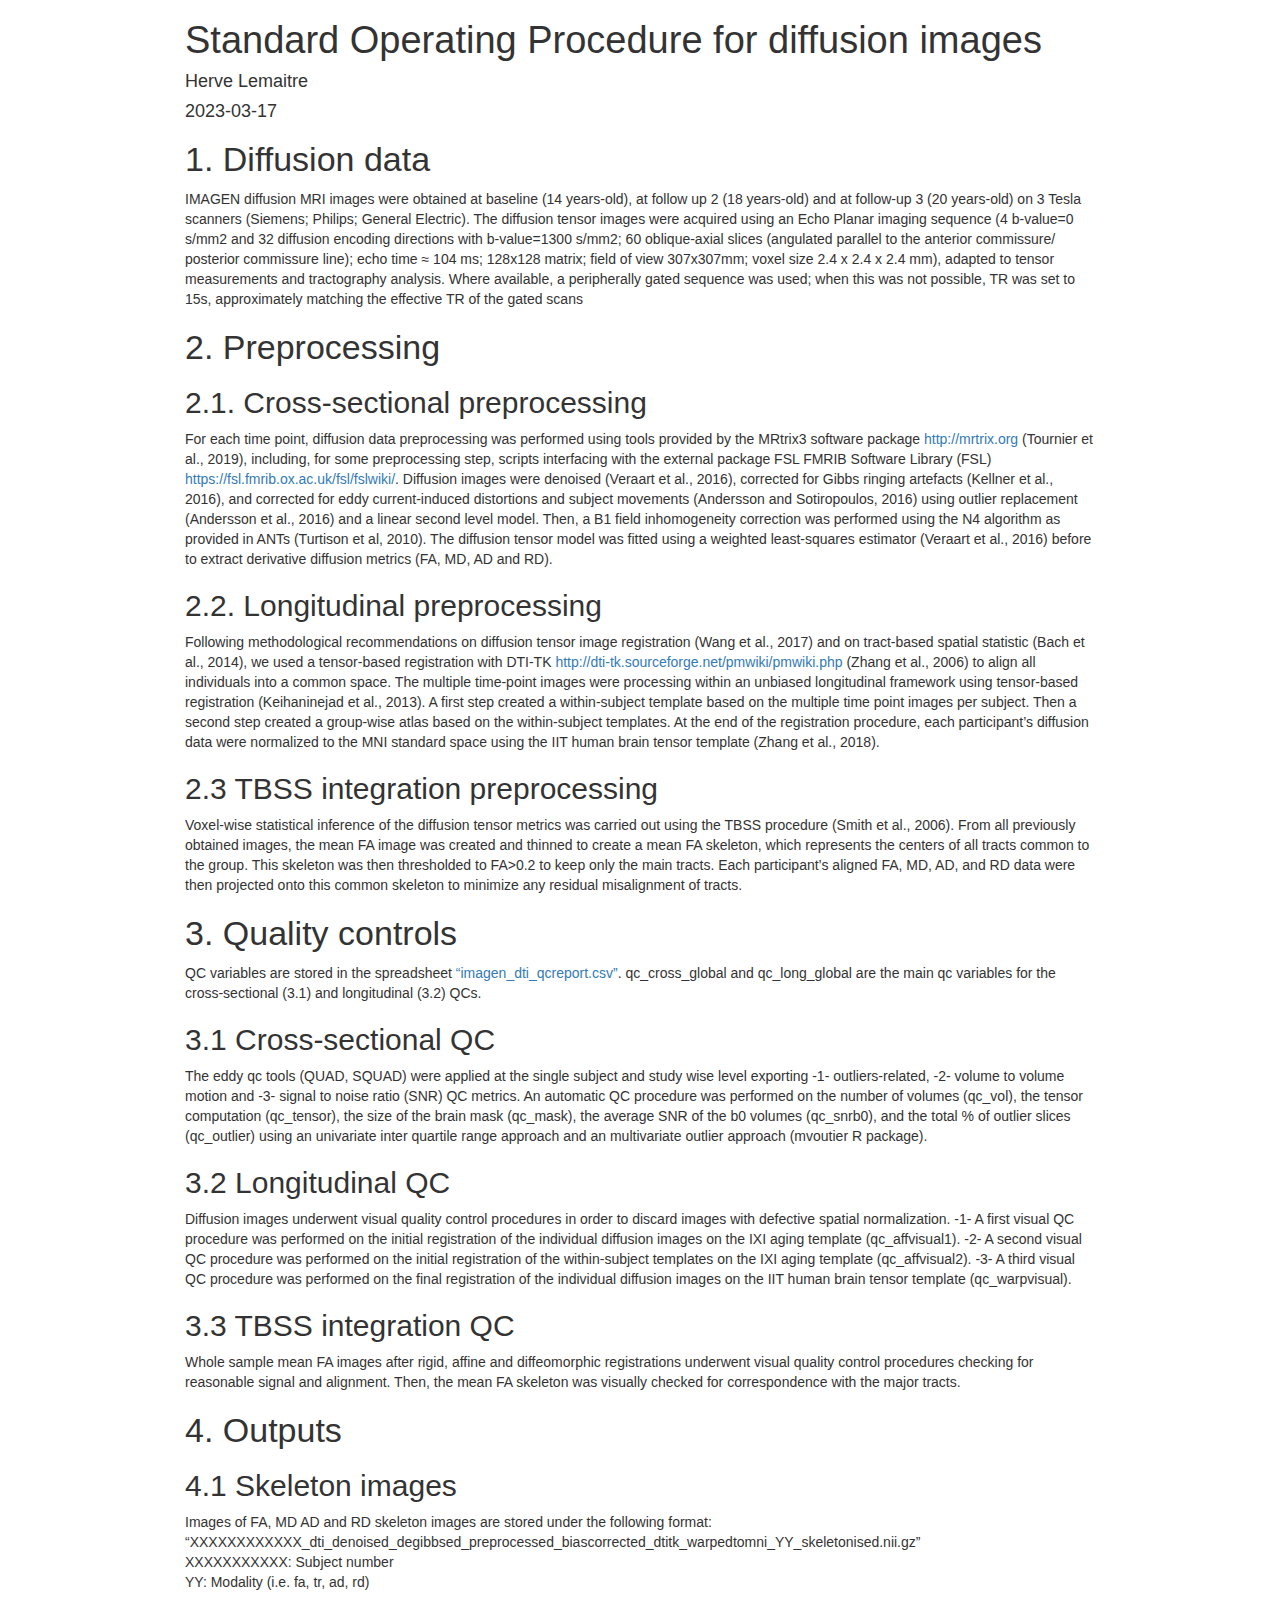
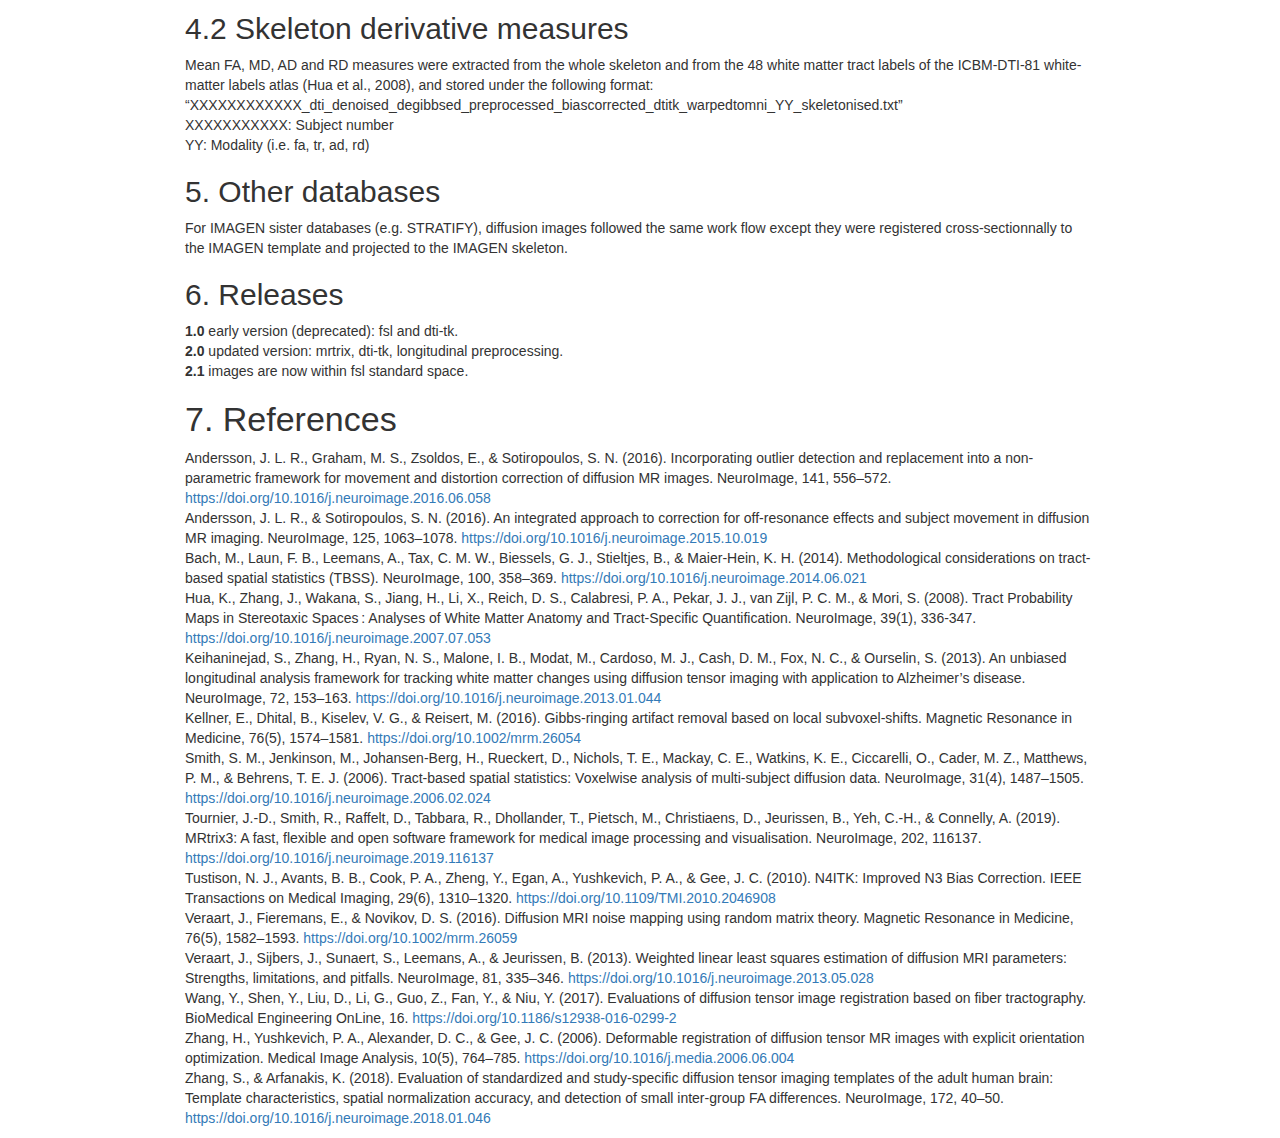
==== commit 9d872cc2: "correct csv link" ====
--- a/tbss_dti/sop_diffusion.html
+++ b/tbss_dti/sop_diffusion.html
@@ -193,7 +193,7 @@
 </div>
 <div id="quality-controls" class="section level1">
 <h1>3. Quality controls</h1>
-<p>QC variables are stored in the spreadsheet <a href="https://github.com/imagen2/imagen_processing/blob/master/tbss_dti/imagen_dti_report.csv">“imagen_dti_report.csv”</a>. qc_cross_global and qc_long_global are the main qc variables for the cross-sectional (3.1) and longitudinal (3.2) QCs.</p>
+<p>QC variables are stored in the spreadsheet <a href="https://github.com/imagen2/imagen_processing/blob/master/tbss_dti/imagen_dti_qcreport.csv">“imagen_dti_qcreport.csv”</a>. qc_cross_global and qc_long_global are the main qc variables for the cross-sectional (3.1) and longitudinal (3.2) QCs.</p>
 <div id="cross-sectional-qc" class="section level2">
 <h2>3.1 Cross-sectional QC</h2>
 <p>The eddy qc tools (QUAD, SQUAD) were applied at the single subject and study wise level exporting -1- outliers-related, -2- volume to volume motion and -3- signal to noise ratio (SNR) QC metrics. An automatic QC procedure was performed on the number of volumes (qc_vol), the tensor computation (qc_tensor), the size of the brain mask (qc_mask), the average SNR of the b0 volumes (qc_snrb0), and the total % of outlier slices (qc_outlier) using an univariate inter quartile range approach and an multivariate outlier approach (mvoutier R package).</p>
